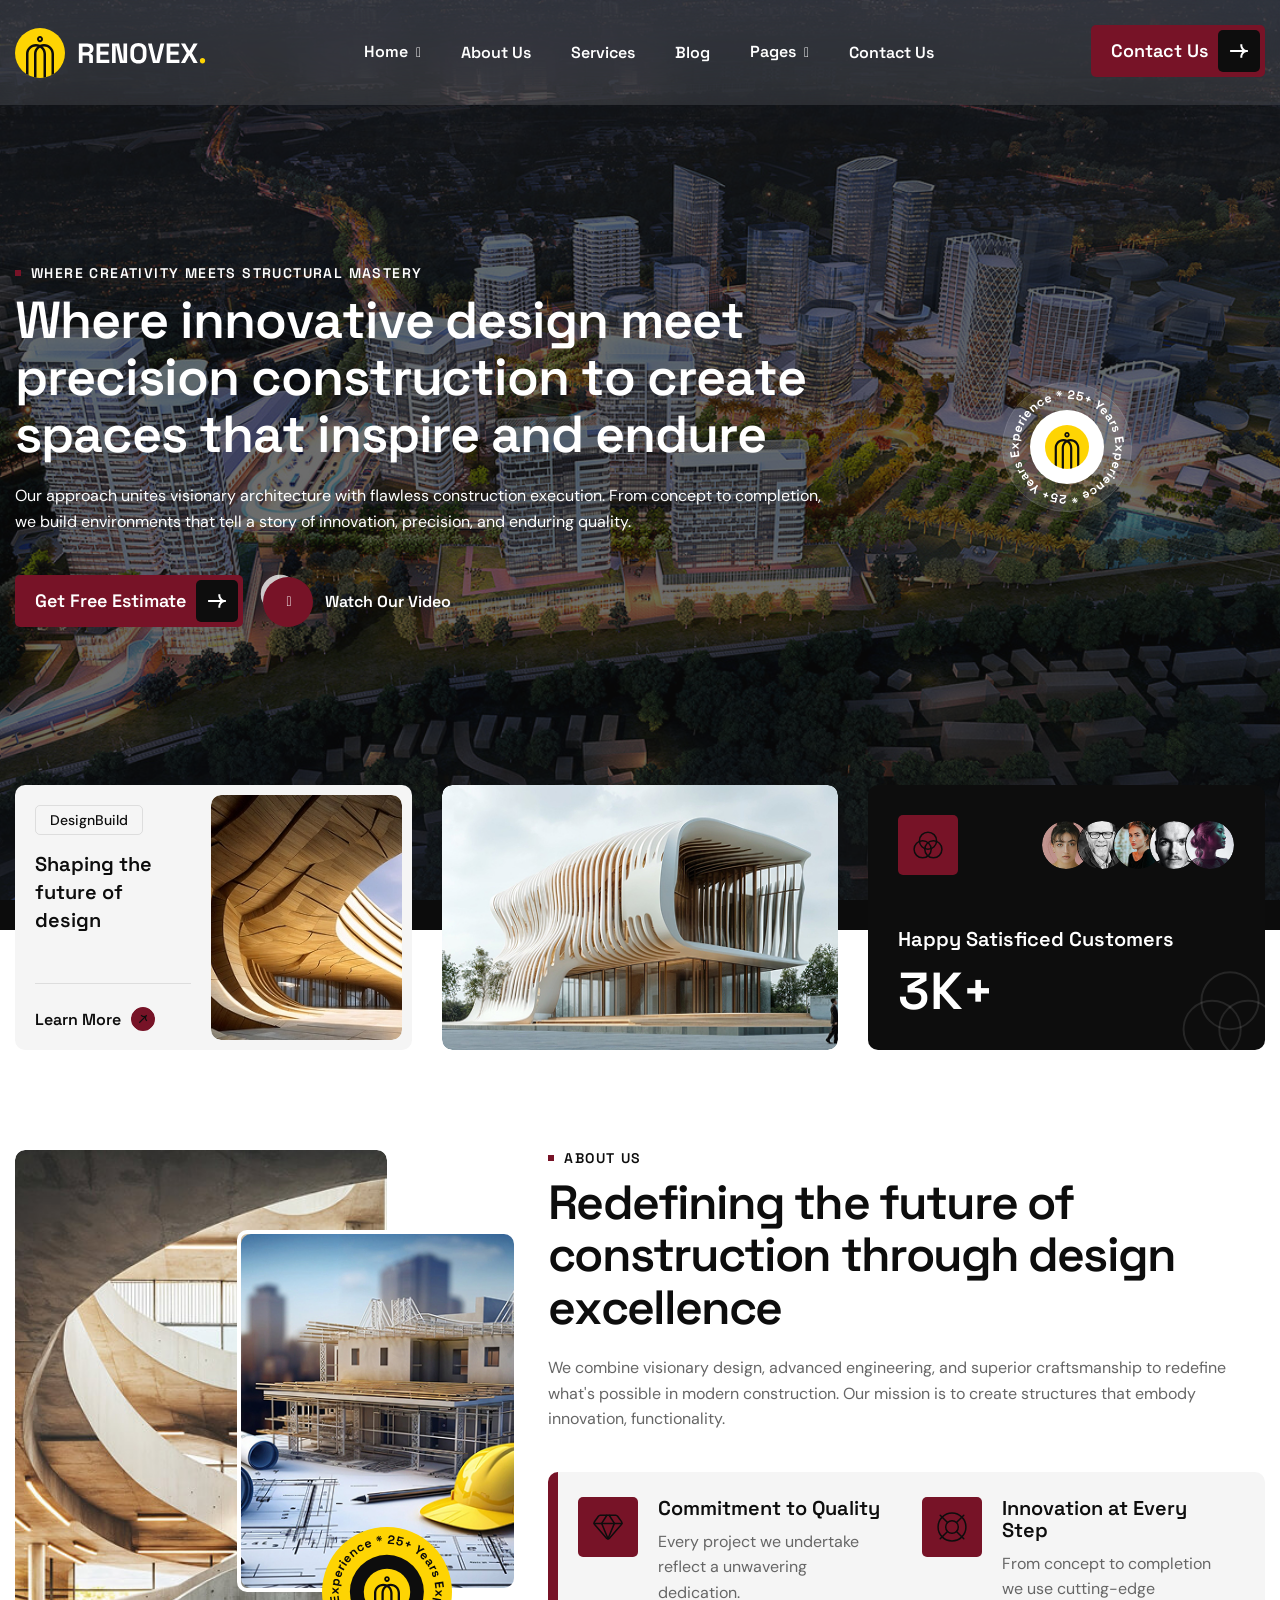
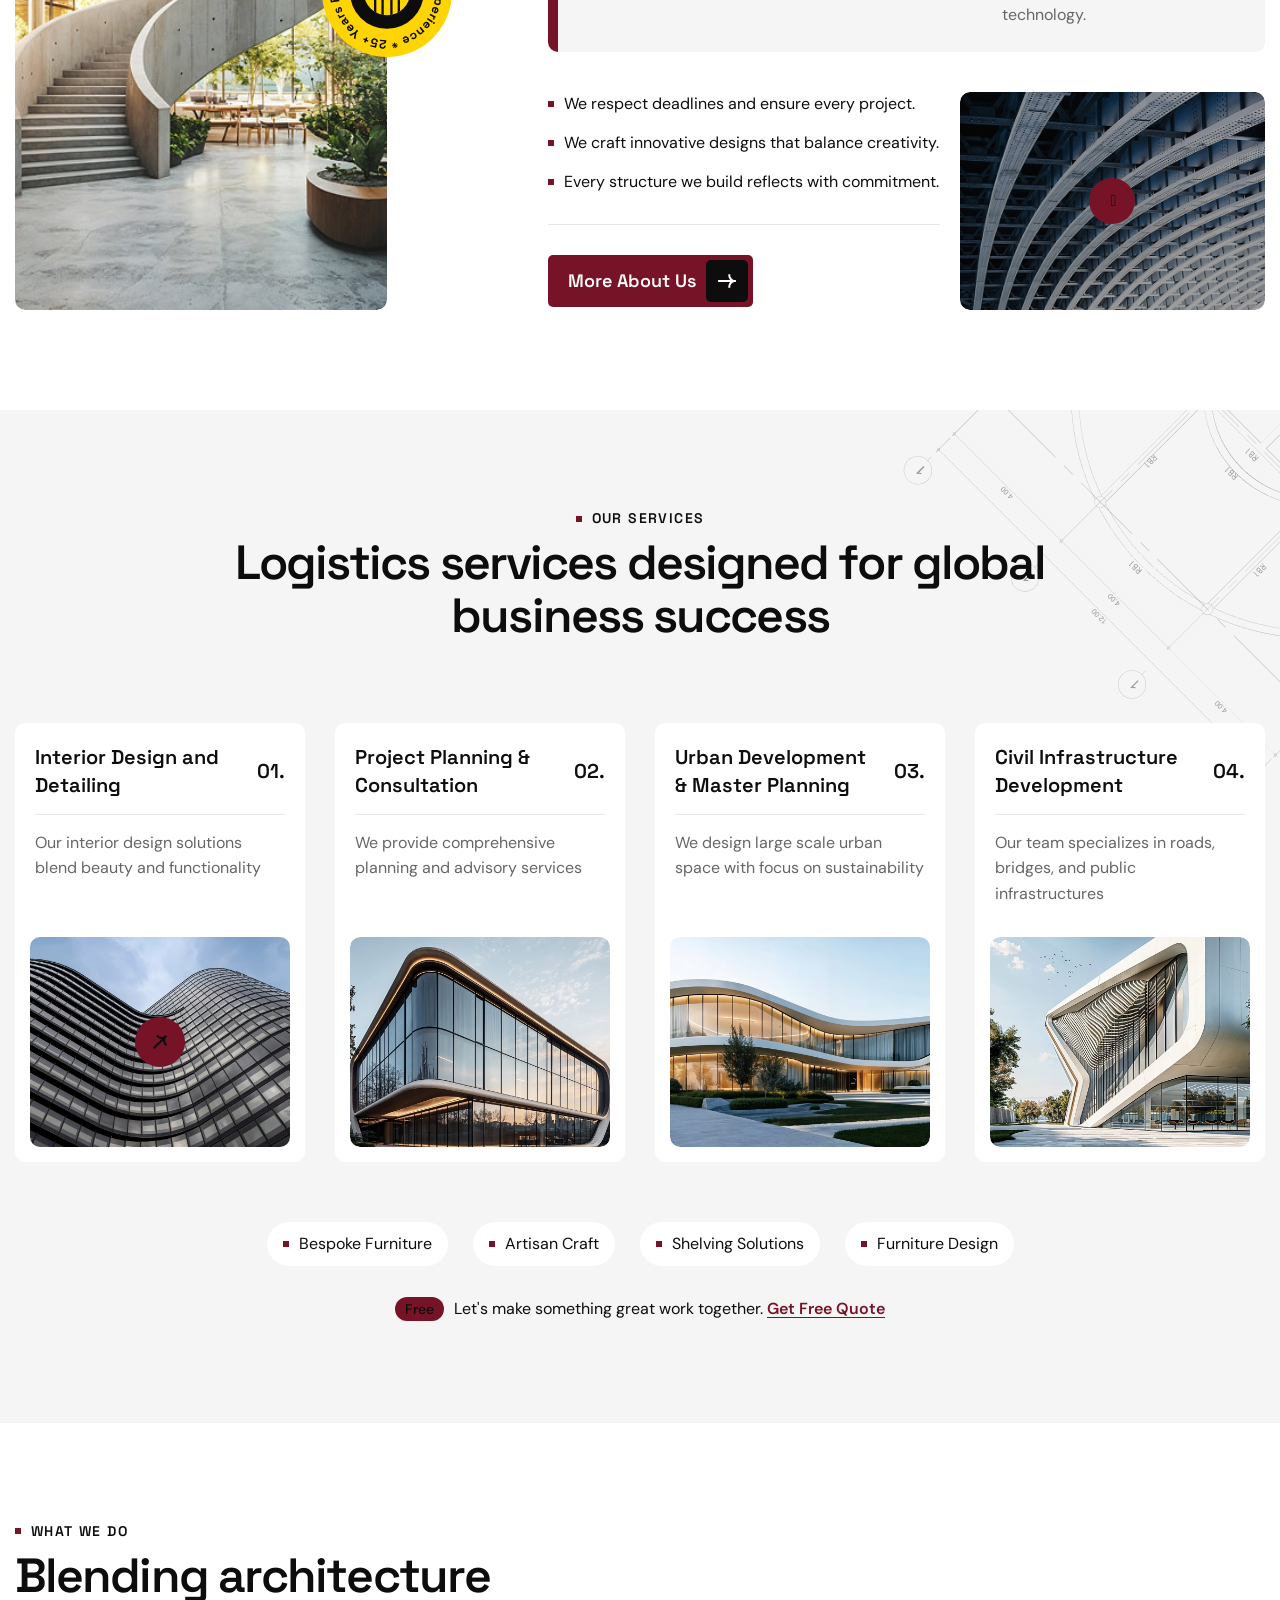
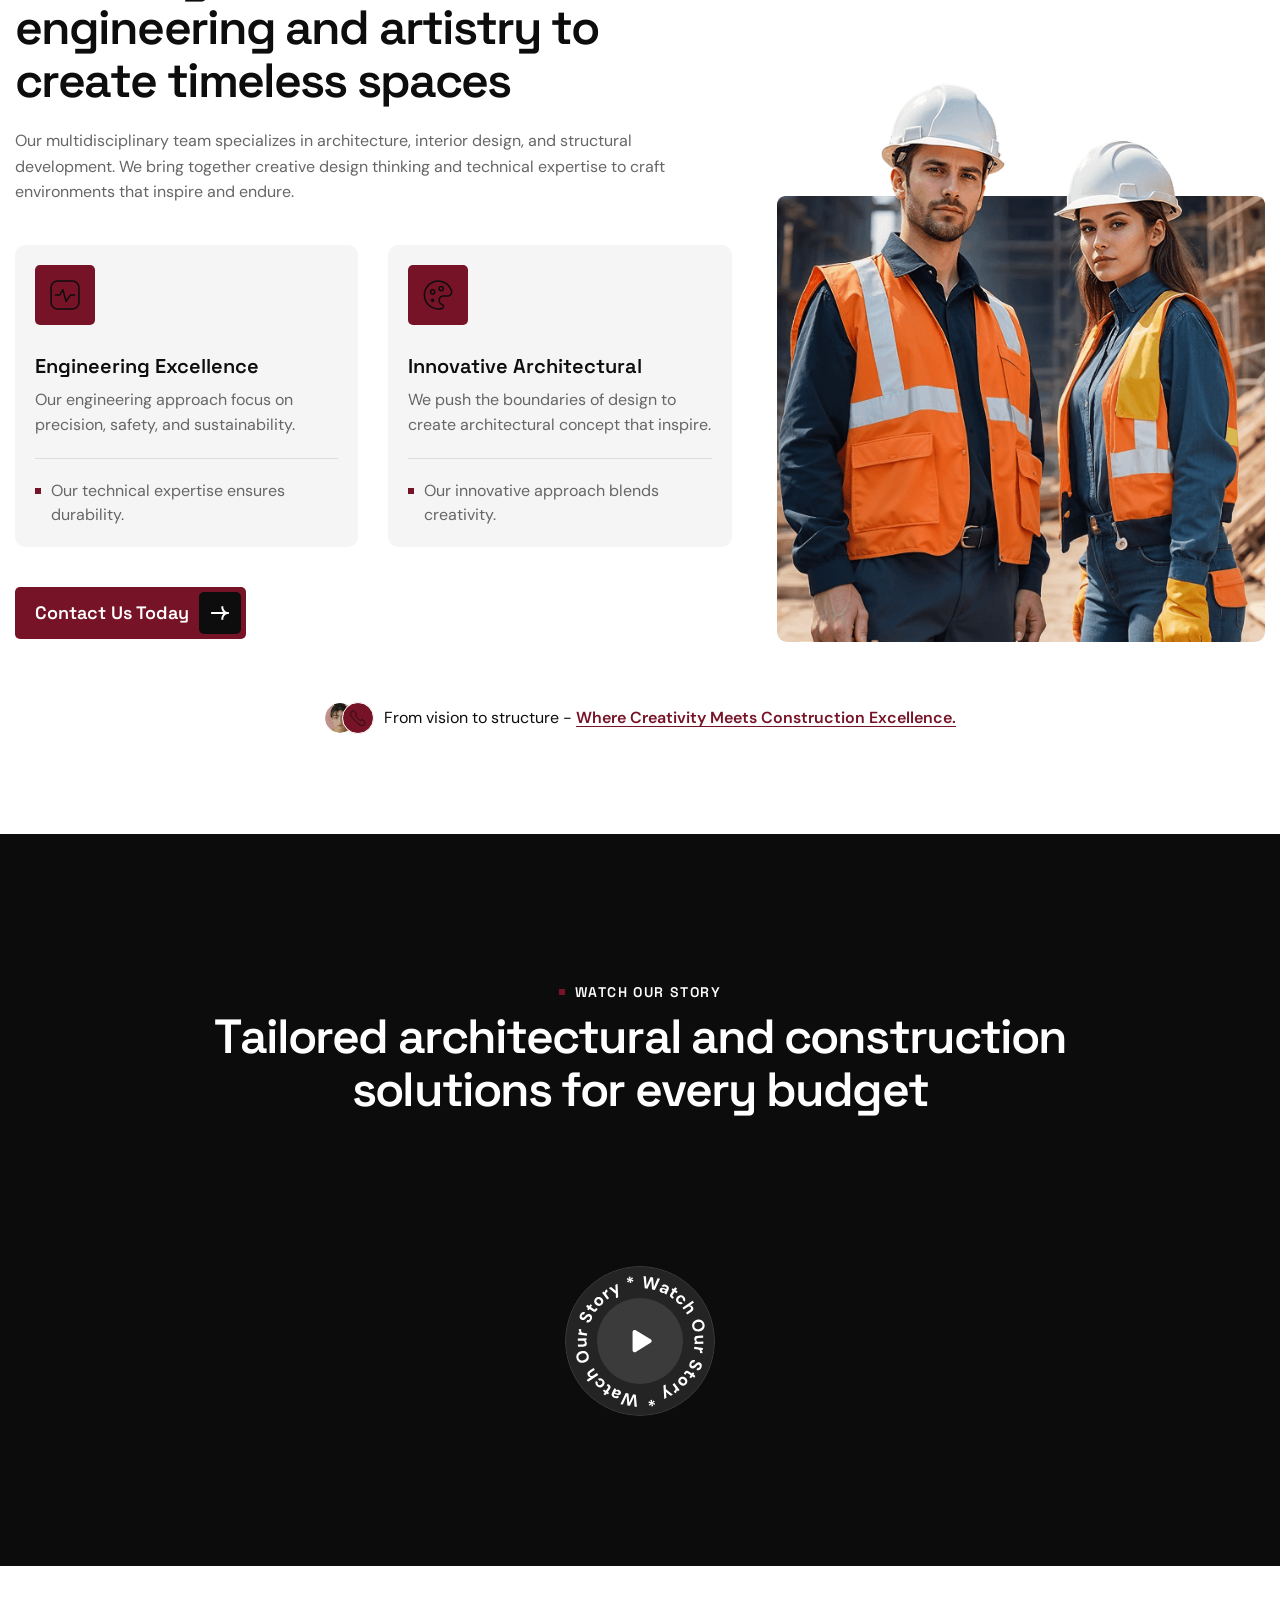
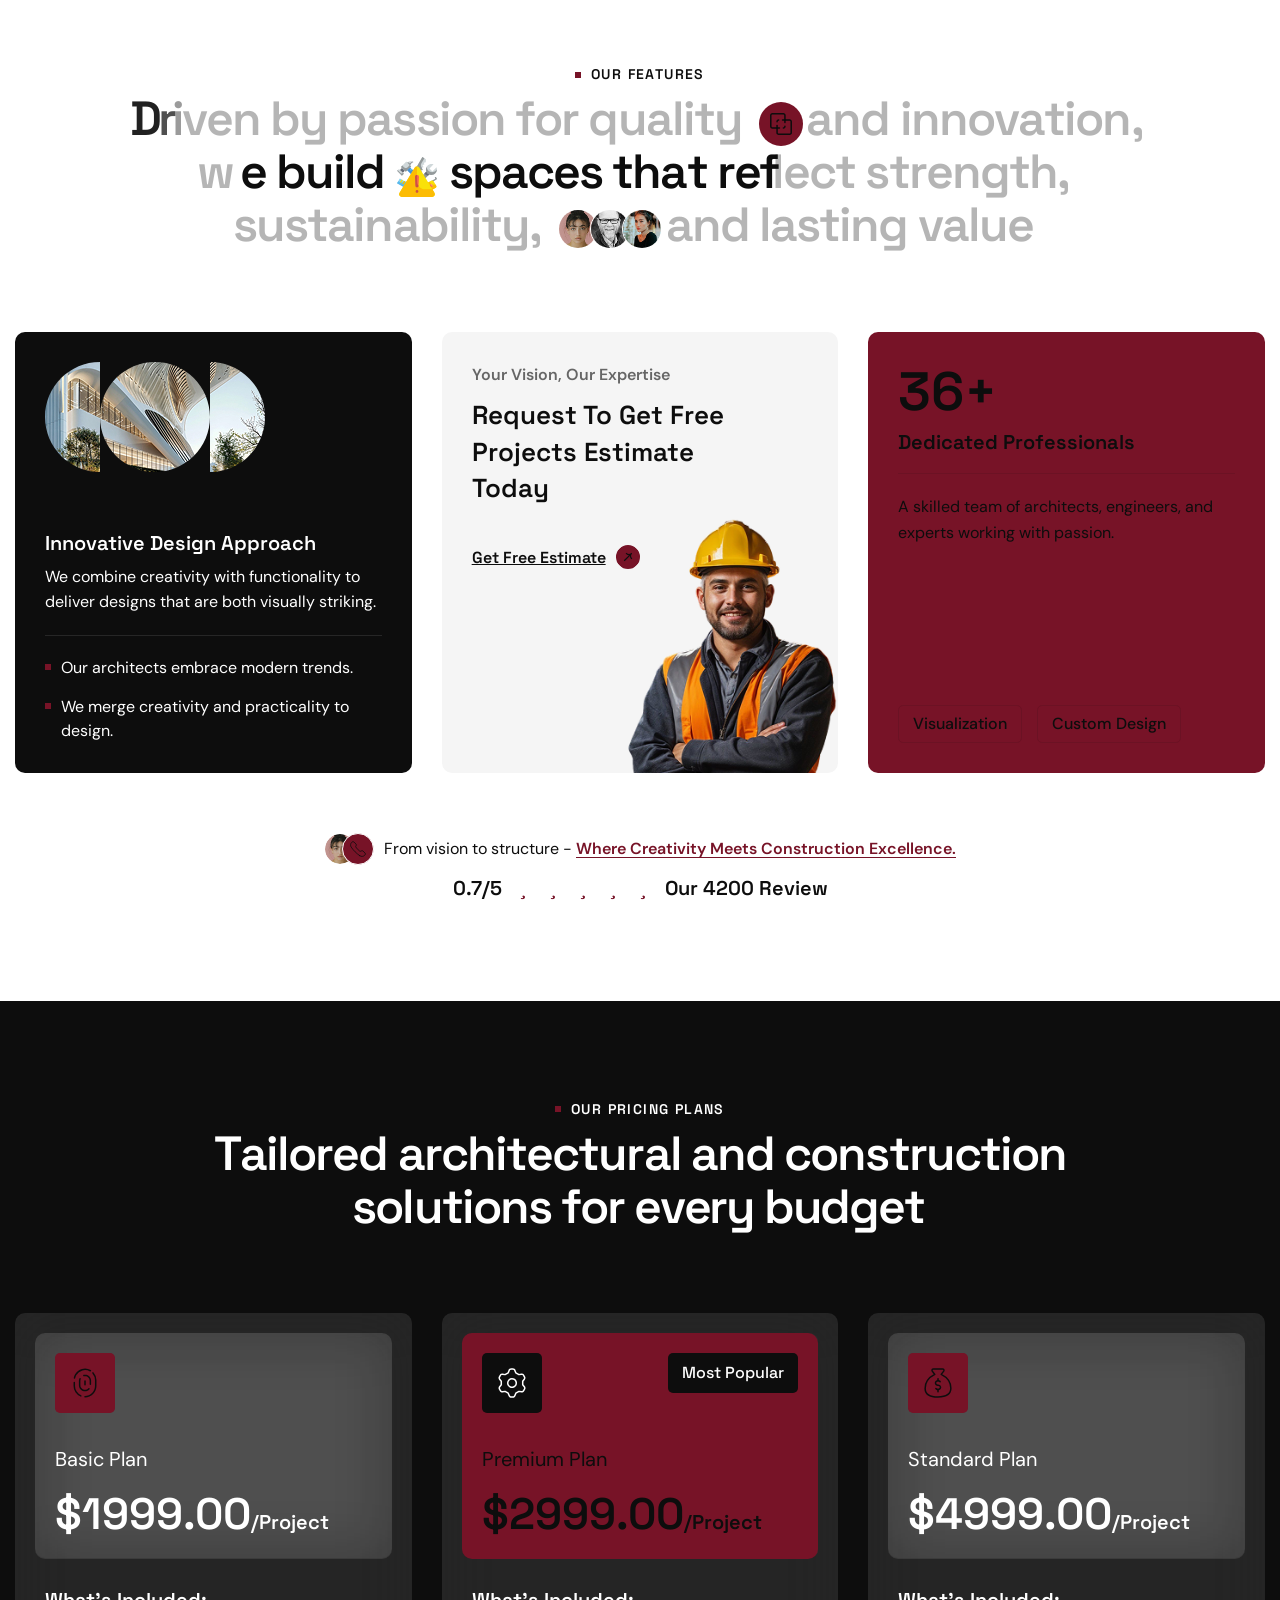
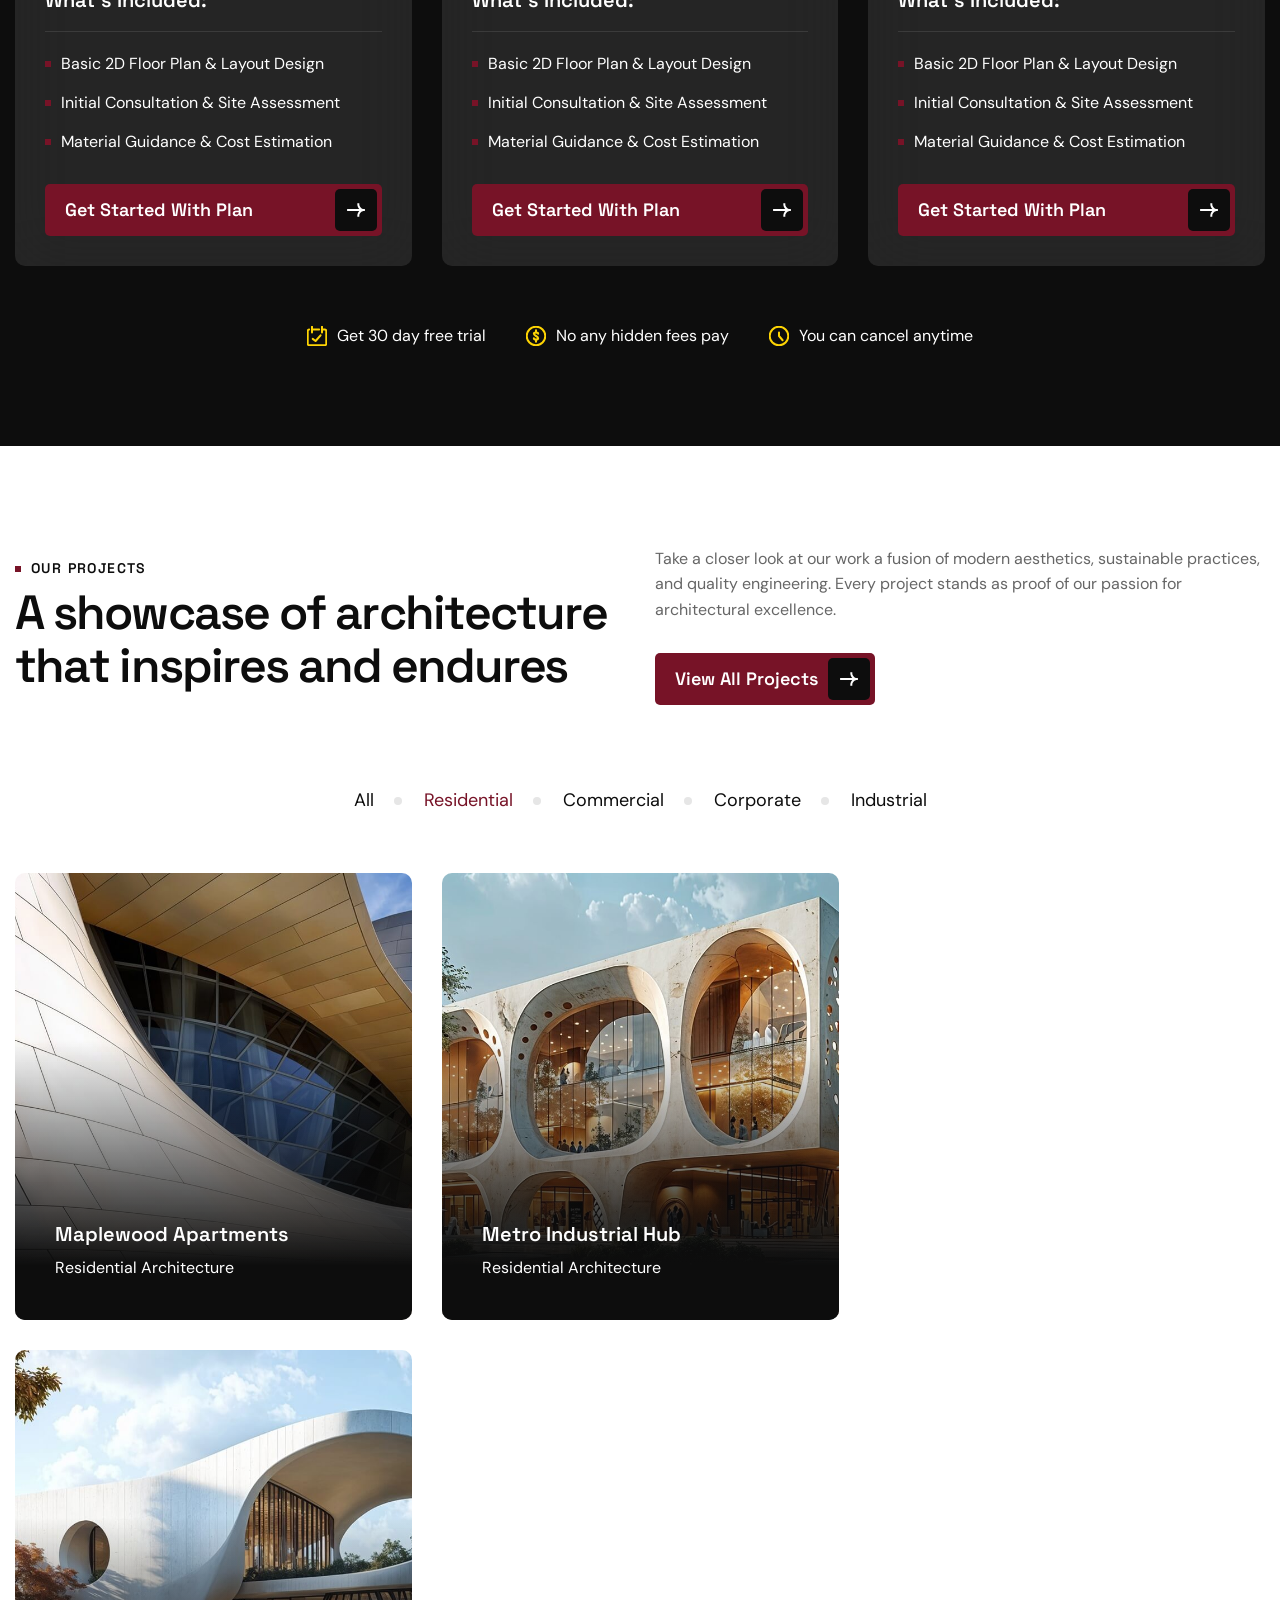
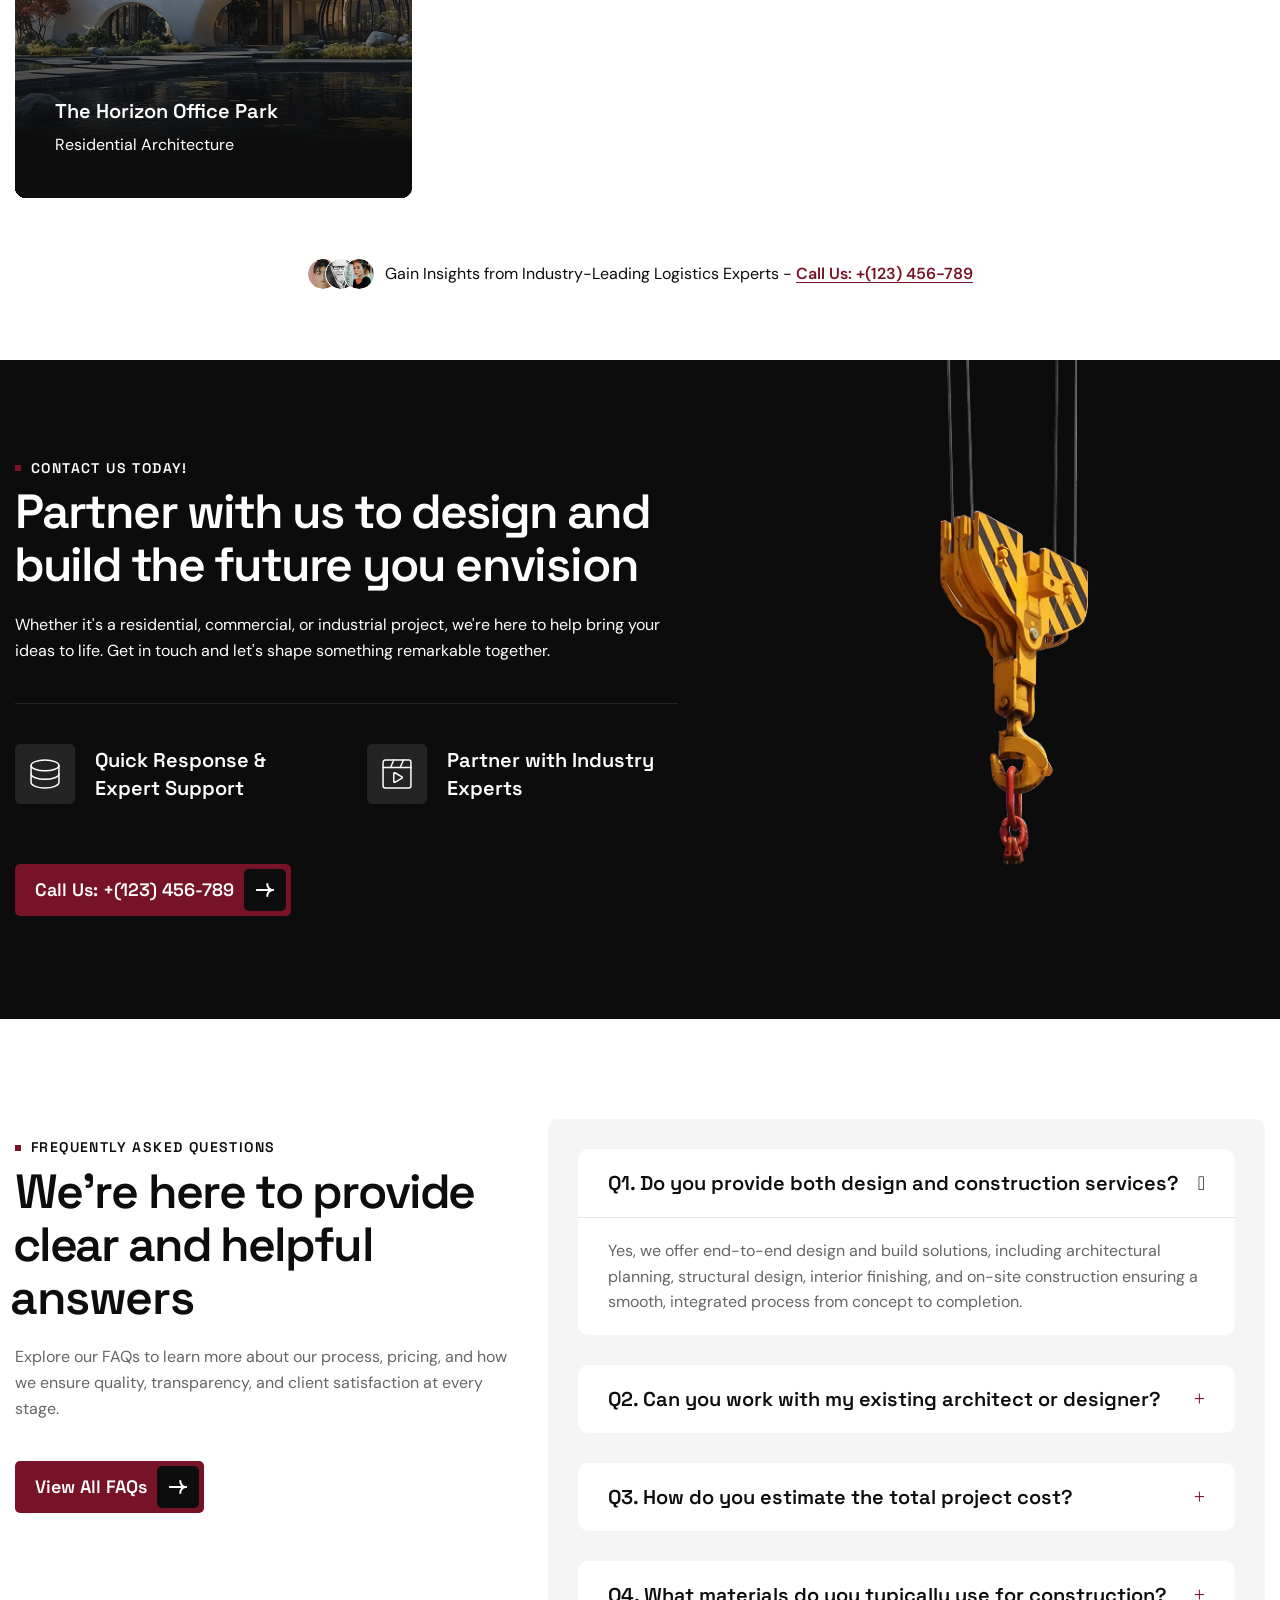
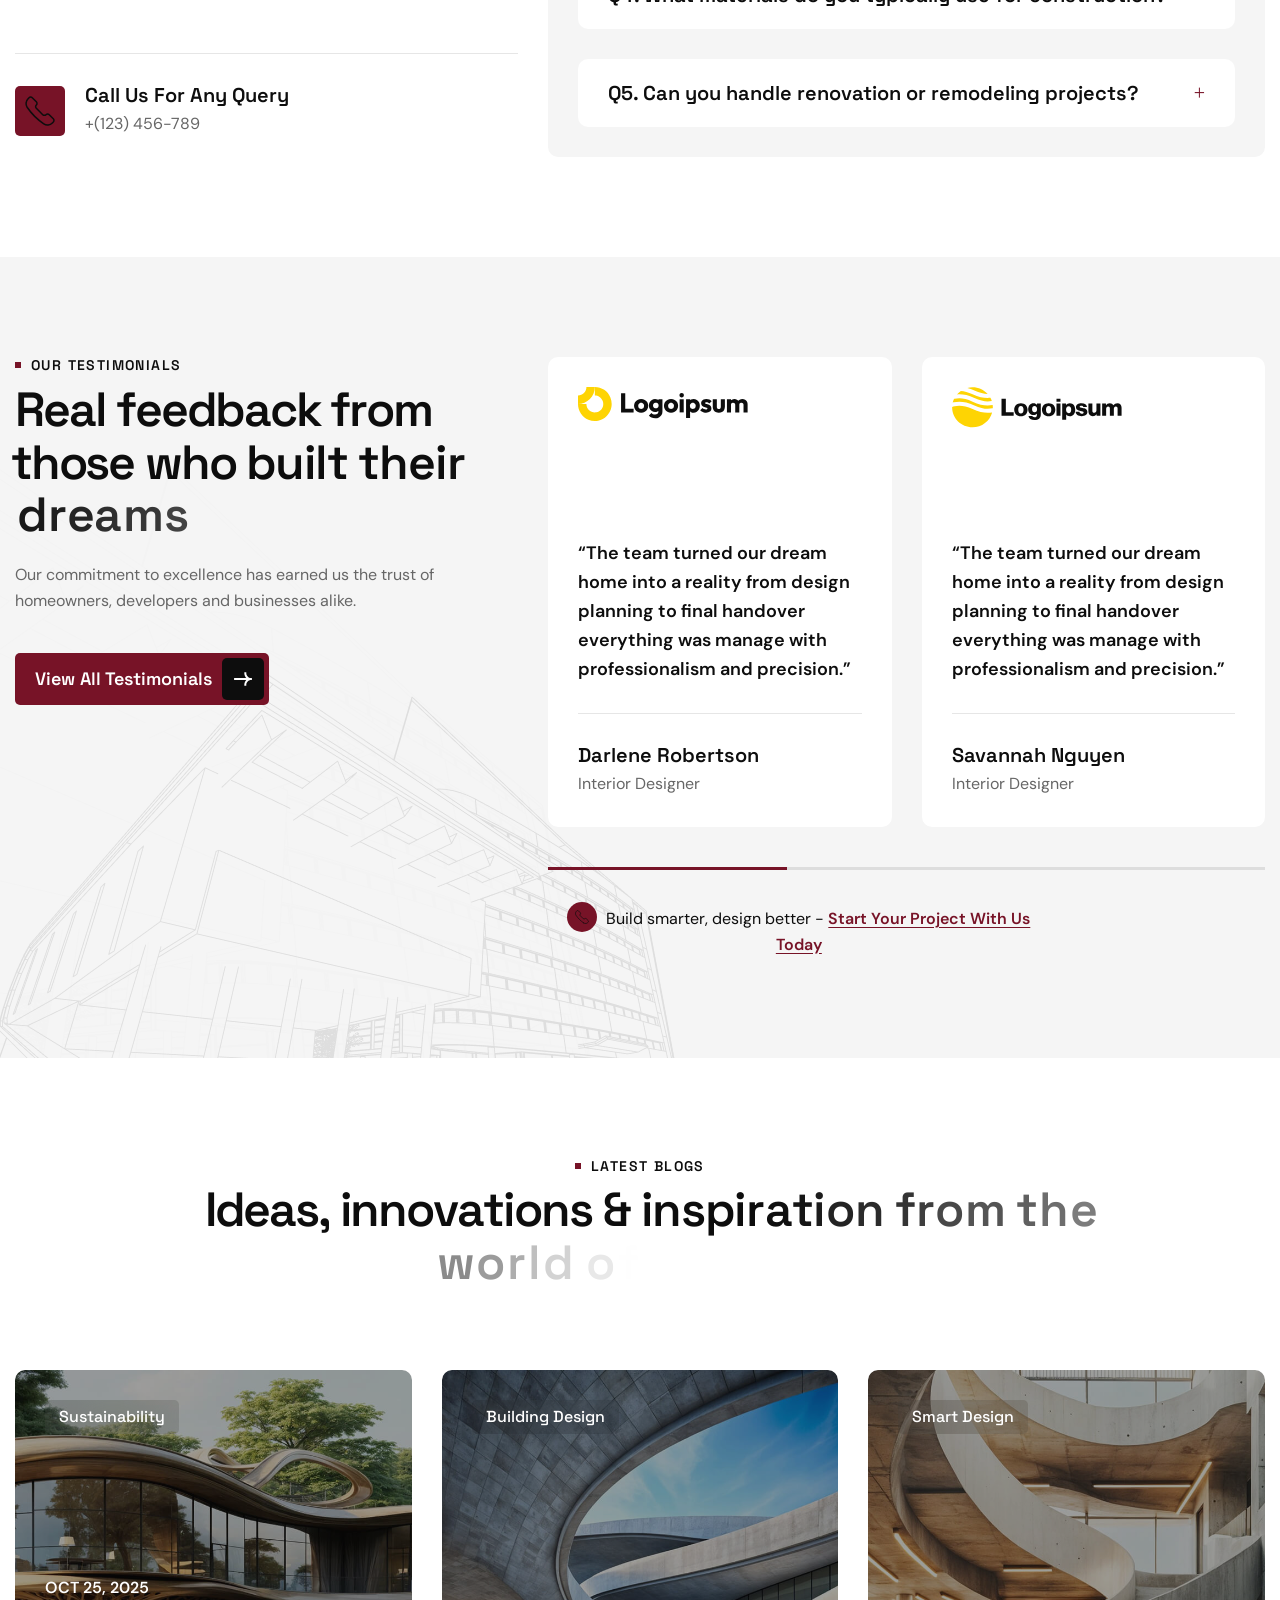
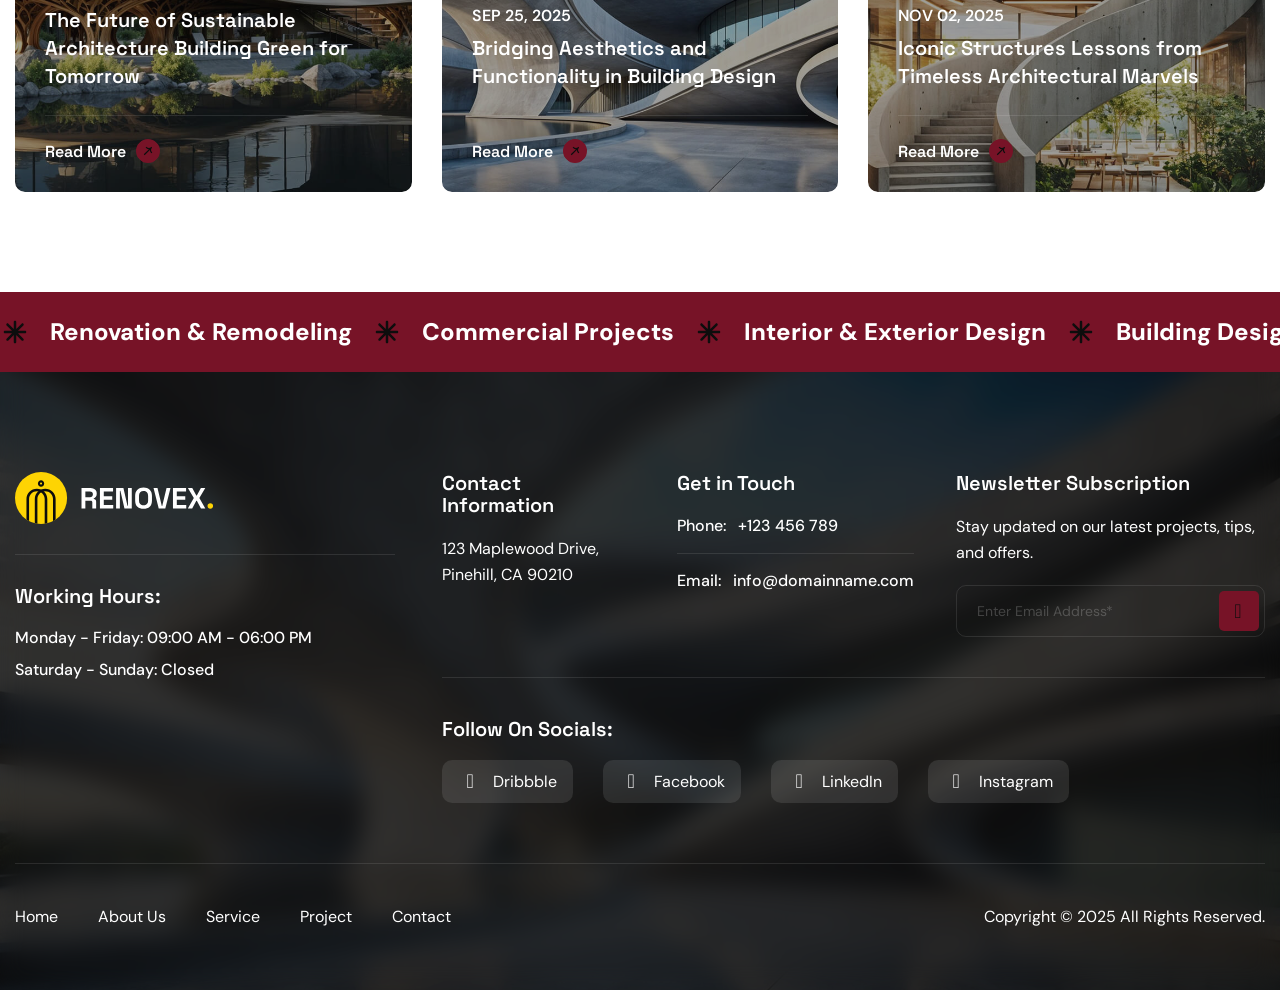
==== index.html @ 3284e230 "first commit" ====
<!DOCTYPE html>
<html lang="zxx">

<!-- Mirrored from html.awaikenthemes.com/renovex/index.html by HTTrack Website Copier/3.x [XR&CO'2014], Wed, 10 Jun 2026 05:34:36 GMT -->
<head>
	<!-- Meta -->
	<meta charset="utf-8">
	<meta http-equiv="X-UA-Compatible" content="IE=edge">
	<meta name="viewport" content="width=device-width, initial-scale=1.0, maximum-scale=1">
	<meta name="description" content="">
	<meta name="keywords" content="">
	<meta name="author" content="Awaiken">
	<!-- Page Title -->
    <title>Renovex - Construction HTML Template</title>
	<!-- Favicon Icon -->
	<link rel="shortcut icon" type="image/x-icon" href="images/favicon.png">
	<!-- Google Fonts Css-->
	<link rel="preconnect" href="https://fonts.googleapis.com/">
    <link rel="preconnect" href="https://fonts.gstatic.com/" crossorigin>
    <link href="https://fonts.googleapis.com/css2?family=DM+Sans:ital,opsz,wght@0,9..40,100..1000;1,9..40,100..1000&amp;family=Space+Grotesk:wght@300..700&amp;display=swap" rel="stylesheet">
	<!-- Bootstrap Css -->
	<link href="css/bootstrap.min.css" rel="stylesheet" media="screen">
	<!-- SlickNav Css -->
	<link href="css/slicknav.min.css" rel="stylesheet">
	<!-- Swiper Css -->
	<link rel="stylesheet" href="css/swiper-bundle.min.css">
	<!-- Font Awesome Icon Css-->
	<link href="css/all.min.css" rel="stylesheet" media="screen">
	<!-- Animated Css -->
	<link href="css/animate.css" rel="stylesheet">
    <!-- Magnific Popup Core Css File -->
	<link rel="stylesheet" href="css/magnific-popup.css">
	<!-- Mouse Cursor Css File -->
	<link rel="stylesheet" href="css/mousecursor.css">
	<!-- Main Custom Css -->
	<link href="css/custom.css" rel="stylesheet" media="screen">
</head>
<body>

    <!-- Preloader Start -->
	<div class="preloader">
		<div class="loading-container">
			<div class="loading"></div>
			<div id="loading-icon"><img src="images/loader.svg" alt=""></div>
		</div>
	</div>
	<!-- Preloader End -->

    <!-- Header Start -->
	<header class="main-header">
		<div class="header-sticky">
			<nav class="navbar navbar-expand-lg">
				<div class="container">
					<!-- Logo Start -->
					<a class="navbar-brand" href="index-2.html">
						<img src="images/logo.svg" alt="Logo">
					</a>
					<!-- Logo End -->

                    <!-- Main Menu Start -->
                    <div class="collapse navbar-collapse main-menu">
                        <div class="nav-menu-wrapper">
                            <ul class="navbar-nav mr-auto" id="menu">
                                <li class="nav-item submenu"><a class="nav-link" href="index-2.html">Home</a>
                                    <ul>
                                        <li class="nav-item"><a class="nav-link" href="index.html">Home - Version 1</a></li>
                                        <li class="nav-item"><a class="nav-link" href="index-3.html">Home - Version 2</a></li>
                                        <li class="nav-item"><a class="nav-link" href="index-4.html">Home - Version 3</a></li>
                                    </ul>
                                </li>                                
                                <li class="nav-item"><a class="nav-link" href="about.html">About Us</a>
                                <li class="nav-item"><a class="nav-link" href="services.html">Services</a></li>
                                <li class="nav-item"><a class="nav-link" href="blog.html">Blog</a></li>
                                <li class="nav-item submenu"><a class="nav-link" href="#">Pages</a>
                                    <ul>                                        
                                        <li class="nav-item"><a class="nav-link" href="service-single.html">Service Details</a></li>
                                        <li class="nav-item"><a class="nav-link" href="blog-single.html">Blog Details</a></li>
                                        <li class="nav-item"><a class="nav-link" href="projects.html">Projects</a></li>
                                        <li class="nav-item"><a class="nav-link" href="project-single.html">Project Details</a></li>
                                        <li class="nav-item"><a class="nav-link" href="team.html">Our Team</a></li>
                                        <li class="nav-item"><a class="nav-link" href="team-single.html">Team Details</a></li>
                                        <li class="nav-item"><a class="nav-link" href="pricing.html">Pricing Plan</a></li>
                                        <li class="nav-item"><a class="nav-link" href="testimonials.html">Testimonials</a></li>
                                        <li class="nav-item"><a class="nav-link" href="image-gallery.html">Image Gallery</a></li>
                                        <li class="nav-item"><a class="nav-link" href="video-gallery.html">Video Gallery</a></li>
                                        <li class="nav-item"><a class="nav-link" href="faqs.html">FAQs</a></li>
                                        <li class="nav-item"><a class="nav-link" href="404.html">404</a></li>
                                    </ul>
                                </li>
                                <li class="nav-item"><a class="nav-link" href="contact.html">Contact Us</a></li>
                            </ul>
                        </div>
                        
                        <!-- Header Btn Start -->
                        <div class="header-btn">
                            <a href="contact.html" class="btn-default btn-highlighted">Contact Us</a>
                        </div>
                        <!-- Header Btn End -->
                    </div>
					<!-- Main Menu End -->
					<div class="navbar-toggle"></div>
				</div>
			</nav>
			<div class="responsive-menu"></div>
		</div>
	</header>
	<!-- Header End -->

    <!-- Hero Section Start -->
    <div class="hero dark-section parallaxie">
        <div class="container">
            <div class="row align-items-center">
                <div class="col-xl-8 col-md-10">
                    <!-- Hero Content Start -->
                    <div class="hero-content">
                        <!-- Section Title Start -->
                        <div class="section-title">
                            <h3 class="wow fadeInUp">Where Creativity Meets Structural Mastery</h3>
                            <h1 class="text-anime-style-3" data-cursor="-opaque">Where innovative design meet precision construction to create spaces that inspire and endure</h1>
                            <p class="wow fadeInUp" data-wow-delay="0.2s">Our approach unites visionary architecture with flawless construction execution. From concept to completion, we build environments that tell a story of innovation, precision, and enduring quality.</p>
                        </div>
                        <!-- Section Title End -->

                        <!-- Hero Content Body Start -->
                        <div class="hero-content-body wow fadeInUp" data-wow-delay="0.4s">
                            <!-- Hero Button Start -->
                            <div class="hero-btn">
                                <a href="contact.html" class="btn-default btn-highlighted">Get Free Estimate</a>
                            </div>
                            <!-- Hero Button End -->

                            <!-- Video Play Button Start -->
                            <div class="video-play-button">
                                <a href="https://www.youtube.com/watch?v=Y-x0efG1seA" class="popup-video" data-cursor-text="Play">
                                    <i class="fa-solid fa-play"></i>
                                </a>
                                <h3>Watch Our Video</h3>
                            </div>
                            <!-- Video Play Button End -->
                        </div>   
                        <!-- Hero Content Body End -->
                    </div>
                    <!-- Hero Content End -->
                </div>

                <div class="col-xl-4 col-md-2">
                    <!-- Year Experience Circle Start -->
                    <div class="year-experience-circle">
                        <img src="images/year-experience-circle-transperant.svg" alt="">
                    </div>
                    <!-- Year Experience Circle End -->
                </div>
            </div>
        </div>
    </div>
    <!-- Hero Section End -->

    <!-- Hero Info Box Start -->
    <div class="hero-info-box">
        <div class="container">
            <div class="row">
                <div class="col-lg-12">
                    <!-- Hero Info List Start -->
                    <div class="hero-info-list">
                        <!-- Hero Info Item Start -->
                        <div class="hero-info-item box-1">
                            <!-- Hero Info Content Box Start -->
                            <div class="hero-info-content-box">
                                <div class="hero-info-item-content">
                                    <ul>
                                        <li>DesignBuild</li>
                                    </ul>
                                    <h3>Shaping the future of design</h3>
                                </div>
                                <div class="hero-info-btn">
                                    <a href="contact.html" class="readmore-btn">Learn More</a>
                                </div>
                            </div>
                            <!-- Hero Info Content Box End -->
                            
                            <!-- Hero Info Image Start -->
                            <div class="hero-info-image">
                                <figure class="image-anime reveal">
                                    <img src="images/hero-info-image-1.jpg" alt="">
                                </figure>
                            </div>
                            <!-- Hero Info Image End -->
                        </div>
                        <!-- Hero Info Item End -->
        
                        <!-- Hero Info Item Start -->
                        <div class="hero-info-item box-2">
                            <figure class="image-anime reveal">
                                <img src="images/hero-info-image-2.jpg" alt="">
                            </figure>
                        </div>
                        <!-- Hero Info Item End -->
        
                        <!-- Hero Info Item Start -->
                        <div class="hero-info-item box-3">
                            <!-- Hero Info Header Start -->
                            <div class="hero-info-header">
                                <div class="icon-box">
                                    <img src="images/icon-hero-info-1.svg" alt="">
                                </div>
        
                                <!-- Satisfy Client Images Start -->
                                <div class="satisfy-client-images">
                                    <div class="satisfy-client-image">
                                        <figure class="image-anime">
                                            <img src="images/author-1.jpg" alt="">
                                        </figure>
                                    </div>
                                    <div class="satisfy-client-image">
                                        <figure class="image-anime">
                                            <img src="images/author-2.jpg" alt="">
                                        </figure>
                                    </div>
                                    <div class="satisfy-client-image">
                                        <figure class="image-anime">
                                            <img src="images/author-3.jpg" alt="">
                                        </figure>
                                    </div>
                                    <div class="satisfy-client-image">
                                        <figure class="image-anime">
                                            <img src="images/author-4.jpg" alt="">
                                        </figure>
                                    </div>
                                    <div class="satisfy-client-image">
                                        <figure class="image-anime">
                                            <img src="images/author-5.jpg" alt="">
                                        </figure>
                                    </div>
                                </div>
                                <!-- Satisfy Client Images End -->
                            </div>
                            <!-- Hero Info Header End -->
        
                            <!-- Hero Info Counter Box Start -->
                            <div class="hero-info-counter-box">
                                <h3>Happy Satisficed Customers</h3>
                                <h2><span class="counter">15</span>K+</h2>
                            </div>
                            <!-- Hero Info Counter Box End -->
                            
                            <!-- Hero Info BG Icon Start -->
                            <div class="hero-info-bg-icon">
                                <img src="images/icon-hero-info-bg-1.svg" alt="">
                            </div>
                            <!-- Hero Info BG Icon End -->
                        </div>
                        <!-- Hero Info Item End -->
                    </div>
                    <!-- Hero Info List End -->
                </div>
            </div>
        </div>
    </div>
    <!-- Hero Info Box End -->

    <!-- About Us Section Start -->
    <div class="about-us">
        <div class="container">
            <div class="row">
                <div class="col-xl-5">
                    <!-- About Us Image Box Start -->
                    <div class="about-us-image-box wow fadeInUp">
                        <!-- About Us Image Box 1 Start -->
                        <div class="about-us-image-box-1">
                            <!-- About Us Image 1 Start -->
                            <div class="about-us-image">
                                <figure class="image-anime">
                                    <img src="images/about-us-image-1.jpg" alt="">
                                </figure>
                            </div>
                            <!-- About Us Image 1 End --> 
                        </div>
                        <!-- About Us Image Box 1 End -->
                        
                        <!-- About Us Image Box 2 Start -->
                         <div class="about-us-image-box-2">
                            <!-- About Us Image 2 Start -->
                            <div class="about-us-image">
                                <figure class="image-anime">
                                    <img src="images/about-us-image-2.jpg" alt="">
                                </figure>
                            </div>
                            <!-- About Us Image 2 End -->
                        
                            <!-- Year Experience Circle Start -->
                            <div class="year-experience-circle">
                                <img src="images/year-experience-circle-accent.svg" alt="">
                            </div>
                            <!-- Year Experience Circle End -->
                        </div>
                        <!-- About Us Image Box 2 End -->
                    </div>
                    <!-- About Us Image Box End -->
                </div>
                
                <div class="col-xl-7">
                    <!-- About Us Content Start -->
                    <div class="about-us-content">
                        <!-- Section Title Start -->
                        <div class="section-title">
                            <h3 class="wow fadeInUp">About Us</h3>
                            <h2 class="text-anime-style-3" data-cursor="-opaque">Redefining the future of construction through design excellence</h2>
                            <p class="wow fadeInUp" data-wow-delay="0.2s">We combine visionary design, advanced engineering, and superior craftsmanship to redefine what's possible in modern construction. Our mission is to create structures that embody innovation, functionality.</p>
                        </div>
                        <!-- Section Title End -->

                        <!-- About Us Body Start -->
                        <div class="about-us-body wow fadeInUp" data-wow-delay="0.4s">
                            <!-- About Body Item Start -->
                            <div class="about-body-item">
                                <div class="icon-box">
                                    <img src="images/icon-about-item-1.svg" alt="">
                                </div>
                                <div class="about-body-item-content">
                                    <h3>Commitment to Quality</h3>
                                    <p>Every project we undertake reflect a unwavering dedication.</p>
                                </div>
                            </div>
                            <!-- About Body Item End -->

                            <!-- About Body Item Start -->
                            <div class="about-body-item">
                                <div class="icon-box">
                                    <img src="images/icon-about-item-2.svg" alt="">
                                </div>
                                <div class="about-body-item-content">
                                    <h3>Innovation at Every Step</h3>
                                    <p>From concept to completion we use cutting-edge technology.</p>
                                </div>
                            </div>
                            <!-- About Body Item End -->
                        </div>
                        <!-- About Us Body End -->

                        <!-- About Us Footer Start -->
                        <div class="about-us-footer wow fadeInUp" data-wow-delay="0.6s">
                            <!-- About Us Footer Content Start -->
                            <div class="about-us-footer-content">
                                <!-- About Footer Content List Start -->
                                <div class="about-footer-content-list">
                                    <ul>
                                        <li>We respect deadlines and ensure every project.</li>
                                        <li>We craft innovative designs that balance creativity.</li>
                                        <li>Every structure we build reflects with commitment.</li>
                                    </ul>
                                </div>
                                <!-- About Footer Content List End -->
                                
                                <!-- About Us Button Start -->
                                <div class="about-us-btn">
                                    <a href="about.html" class="btn-default">More About Us</a>
                                </div>
                                <!-- About Us Button End -->
                            </div>
                            <!-- About Us Footer Content End -->

                            <!-- About Us Video Box Start -->
                            <div class="about-us-video-box">
                                <!-- Intro Video Image Start -->
                                <div class="about-video-image">
                                    <figure class="image-anime">
                                        <img src="images/about-intro-video-image.jpg" alt="">
                                    </figure>
                                </div>
                                <!-- Intro Video Image End -->
                                
                                <!-- Video Play Button Start -->
                                <div class="video-play-button">
                                    <a href="https://www.youtube.com/watch?v=Y-x0efG1seA" class="popup-video" data-cursor-text="Play">
                                        <i class="fa-solid fa-play"></i>
                                    </a>
                                </div>
                                <!-- Video Play Button End -->
                            </div>
                            <!-- About Us Video Box End -->
                        </div>
                        <!-- About Us Footer End -->
                    </div>
                    <!-- About Us Content End -->
                </div>
            </div>
        </div>
    </div> 
    <!-- About Us Section End -->

    <!-- Our Services Section Start -->
    <div class="our-services">
        <div class="container">
            <div class="row section-row">
                <div class="col-lg-12">
                    <!-- Section Title Start -->
                    <div class="section-title section-title-center">
                        <h3 class="wow fadeInUp">Our Services</h3>
                        <h2 class="text-anime-style-3" data-cursor="-opaque">Logistics services designed for global business success</h2>
                    </div>
                    <!-- Section Title End -->
                </div>
            </div>
            
            <div class="row services-item-list">
                <div class="col-xl-3 col-md-6">
                    <!-- Services Item Start -->
                    <div class="service-item wow fadeInUp active">
                        <div class="service-item-header">
                            <div class="service-item-title">
                                <h2><a href="service-single.html">Interior Design and Detailing</a></h2>
                                <h3>01.</h3>
                            </div>
                            <div class="service-item-content">
                                <p>Our interior design solutions blend beauty and functionality</p>
                            </div>
                        </div>
                        <div class="service-image-box">
                            <div class="service-item-image">
                                <figure class="image-anime">
                                    <img src="images/service-image-1.jpg" alt="">
                                </figure>
                            </div>
                            <div class="service-item-btn">
                                <a href="service-single.html">
                                    <img src="images/arrow-primary.svg" alt="">
                                </a>
                            </div>
                        </div>
                    </div>
                    <!-- Services Item End -->
                </div>
                
                <div class="col-xl-3 col-md-6">
                    <!-- Services Item Start -->
                    <div class="service-item wow fadeInUp" data-wow-delay="0.2s">
                        <div class="service-item-header">
                            <div class="service-item-title">
                                <h2><a href="service-single.html">Project Planning & Consultation</a></h2>
                                <h3>02.</h3>
                            </div>
                            <div class="service-item-content">
                                <p>We provide comprehensive planning and advisory services</p>
                            </div>
                        </div>
                        <div class="service-image-box">
                            <div class="service-item-image">
                                <figure class="image-anime">
                                    <img src="images/service-image-2.jpg" alt="">
                                </figure>
                            </div>
                            <div class="service-item-btn">
                                <a href="service-single.html">
                                    <img src="images/arrow-primary.svg" alt="">
                                </a>
                            </div>
                        </div>
                    </div>
                    <!-- Services Item End -->
                </div>
                
                <div class="col-xl-3 col-md-6">
                    <!-- Services Item Start -->
                    <div class="service-item wow fadeInUp" data-wow-delay="0.4s">
                        <div class="service-item-header">
                            <div class="service-item-title">
                                <h2><a href="service-single.html">Urban Development & Master Planning</a></h2>
                                <h3>03.</h3>
                            </div>
                            <div class="service-item-content">
                                <p>We design large scale urban space with focus on sustainability</p>
                            </div>
                        </div>
                        <div class="service-image-box">
                            <div class="service-item-image">
                                <figure class="image-anime">
                                    <img src="images/service-image-3.jpg" alt="">
                                </figure>
                            </div>
                            <div class="service-item-btn">
                                <a href="service-single.html">
                                    <img src="images/arrow-primary.svg" alt="">
                                </a>
                            </div>
                        </div>
                    </div>
                    <!-- Services Item End -->
                </div>
                
                <div class="col-xl-3 col-md-6">
                    <!-- Services Item Start -->
                    <div class="service-item wow fadeInUp" data-wow-delay="0.6s">
                        <div class="service-item-header">
                            <div class="service-item-title">
                                <h2><a href="service-single.html">Civil Infrastructure Development</a></h2>
                                <h3>04.</h3>
                            </div>
                            <div class="service-item-content">
                                <p>Our team specializes in roads, bridges, and public infrastructures</p>
                            </div>
                        </div>
                        <div class="service-image-box">
                            <div class="service-item-image">
                                <figure class="image-anime">
                                    <img src="images/service-image-4.jpg" alt="">
                                </figure>
                            </div>
                            <div class="service-item-btn">
                                <a href="service-single.html">
                                    <img src="images/arrow-primary.svg" alt="">
                                </a>
                            </div>
                        </div>
                    </div>
                    <!-- Services Item End -->
                </div>

                <div class="col-lg-12">
                    <!-- Service Benefit Box Start -->
                    <div class="service-benefit-box wow fadeInUp" data-wow-delay="0.4s">
                        <!-- Service Benefit List Start -->
                        <div class="service-benefit-list">
                            <ul>
                                <li>Bespoke Furniture</li>
                                <li>Artisan Craft</li>
                                <li>Shelving Solutions</li>
                                <li>Furniture Design</li>
                            </ul>
                        </div>
                        <!-- Service Benefit List End -->

                        <!-- Section Footer Text Start -->
                        <div class="section-footer-text">
                            <p><span>Free</span>Let's make something great work together. <a href="contact.html">Get Free Quote</a></p>
                        </div>
                        <!-- Section Footer Text End -->
                    </div>
                    <!-- Service Benefit Box End -->
                </div>
            </div>
        </div>
    </div>
    <!-- Our Services Section End -->

    <!-- What We Do Setion Start -->
    <div class="what-we-do">
        <div class="container">
            <div class="row align-items-end">
                <div class="col-xl-7">
                    <!-- What We Do Content Start -->
                    <div class="what-we-do-content">
                        <!-- Section Title Start -->
                        <div class="section-title">
                            <h3 class="wow fadeInUp">what we do</h3>
                            <h2 class="text-anime-style-3" data-cursor="-opaque">Blending architecture engineering and artistry to create timeless spaces</h2>
                            <p class="wow fadeInUp" data-wow-delay="0.2s">Our multidisciplinary team specializes in architecture, interior design, and structural development. We bring together creative design thinking and technical expertise to craft environments that inspire and endure.</p>
                        </div>
                        <!-- Section Title End -->

                        <!-- What We Do Iteam List Start -->
                        <div class="what-we-do-item-list wow fadeInUp" data-wow-delay="0.4s">
                            <!-- What We Do Item Start -->
                            <div class="what-we-do-item">
                                <div class="icon-box">
                                    <img src="images/icon-what-we-do-item-1.svg" alt="">
                                </div>
                                <div class="what-we-do-item-body">
                                    <h3>Engineering Excellence</h3>
                                    <p>Our engineering approach focus on precision, safety, and sustainability.</p>
                                    <ul>
                                        <li>Our technical expertise ensures durability.</li>
                                    </ul>
                                </div>
                            </div>
                            <!-- What We Do Item End -->

                            <!-- What We Do Item Start -->
                            <div class="what-we-do-item">
                                <div class="icon-box">
                                    <img src="images/icon-what-we-do-item-2.svg" alt="">
                                </div>
                                <div class="what-we-do-item-body">
                                    <h3>Innovative Architectural</h3>
                                    <p>We push the boundaries of design to create architectural concept that inspire.</p>
                                    <ul>
                                        <li>Our innovative approach blends creativity.</li>
                                    </ul>
                                </div>
                            </div>
                            <!-- What We Do Item End -->
                        </div> 
                        <!-- What We Do Iteam List End -->

                        <!-- What We Do Button Start -->
                        <div class="what-we-do-btn wow fadeInUp" data-wow-delay="0.6s">
                            <a href="contact.html" class="btn-default">Contact Us Today</a>
                        </div>
                        <!-- What We Do Button End -->
                    </div>
                    <!-- What We Do Content End -->
                </div>

                <div class="col-xl-5">
                    <!-- What We Do Image Start -->
                    <div class="what-we-do-image wow fadeInUp" data-wow-delay="0.2s">
                        <figure>
                            <img src="images/what-we-do-image.png" alt="">
                        </figure>
                    </div>
                    <!-- What We Do Image End -->
                </div>
            </div>

            <div class="col-lg-12">
                <!-- Section Footer Text Start -->
                <div class="section-footer-text section-satisfy-img wow fadeInUp" data-wow-delay="0.4s">
                    <!-- Satisfy Client Images Start -->
                    <div class="satisfy-client-images">
                        <div class="satisfy-client-image">
                            <figure class="image-anime">
                                <img src="images/author-1.jpg" alt="">
                            </figure>
                        </div>
                        <div class="satisfy-client-image add-more">
                            <img src="images/icon-phone-primary.svg" alt="">
                        </div>
                    </div>
                    <!-- Satisfy Client Images End -->
                    <p>From vision to structure - <a href="contact.html">where creativity meets construction excellence.</a></p>
                </div>
                <!-- Section Footer Text End -->
            </div>
        </div>
    </div>
    <!-- What We Do Setion End -->

    <!-- Watch Our Story Section Start -->
    <div class="our-story dark-section parallaxie">
        <div class="container">
            <div class="row">
                <div class="col-lg-12">
                    <!-- Our Story Content Start -->
                    <div class="our-story-content">
                        <!-- Section Title Start -->
                        <div class="section-title">
                            <h3 class="wow fadeInUp">watch our story</h3>
                            <h2 class="text-anime-style-3" data-cursor="-opaque">Tailored architectural and construction solutions for every budget</h2>
                        </div>
                        <!-- Section Title End -->

                        <!-- Watch Video Circle Start -->
                        <div class="watch-video-circle">
                            <a href="https://www.youtube.com/watch?v=Y-x0efG1seA" class="popup-video" data-cursor-text="Play">
                                <img src="images/watch-video-circle.svg" alt="">
                            </a>
                        </div>
                        <!-- Watch Video Circle End -->
                    </div>
                    <!-- Our Story Content End -->
                </div>
            </div>
        </div>
    </div>
    <!-- Watch Our Story Section End -->

    <!-- Our Features Section Start -->
    <div class="our-features">
        <div class="container">
            <div class="row section-row">
                <div class="col-lg-12">
                    <!-- Section Title Start -->
                    <div class="section-title section-title-center">
                        <h3 class="wow fadeInUp">Our Features</h3>
                        <h2 class="text-effect" data-cursor="-opaque">Driven by passion for quality <span class="feature-title-img-1"><img src="images/icon-feature-title-1.svg" alt=""></span> and innovation, we build <span class="feature-title-img-2"><img src="images/icon-feature-title-2.svg" alt=""></span> spaces that reflect strength, sustainability, <span class="feature-title-img-3"><img src="images/author-1.jpg" alt=""><img src="images/author-2.jpg" alt=""><img src="images/author-3.jpg" alt=""></span> and lasting value</h2>
                    </div>
                    <!-- Section Title End -->
                </div>
            </div>

            <div class="row">
                <div class="col-xl-4 col-md-6 order-1">
                    <!-- Feature Item Start -->
                    <div class="feature-item box-1 wow fadeInUp">
                        <div class="feature-item-shape-image">
                            <figure>
                                <img src="images/feature-item-image-1.jpg" alt="">
                            </figure>
                        </div>
                        <div class="feature-item-content-box">
                            <div class="feature-item-content">
                                <h3>Innovative Design Approach</h3>
                                <p>We combine creativity with functionality to deliver designs that are both visually striking.</p>
                            </div>
                            <div class="feature-item-list">
                                <ul>
                                    <li>Our architects embrace modern trends.</li>
                                    <li>We merge creativity and practicality to design.</li>
                                </ul>
                            </div>
                        </div>
                    </div>
                    <!-- Feature Item End -->
                </div>

                <div class="col-xl-4 order-xl-2 order-md-3 order-2">
                    <!-- Feature Item Start -->
                    <div class="feature-item box-2 wow fadeInUp" data-wow-delay="0.2s">
                        <div class="feature-item-info">
                            <div class="feature-item-info-content">
                                <p>Your Vision, Our Expertise</p>
                                <h3>Request To Get Free Projects Estimate Today</h3>
                            </div>
                            <div class="feature-item-btn">
                                <a href="contact.html" class="readmore-btn">Get Free Estimate</a>
                            </div>
                        </div>
                        <div class="feature-item-image">
                            <figure>
                                <img src="images/feature-item-image-2.png" alt="">
                            </figure>
                        </div>
                    </div>
                    <!-- Feature Item End -->
                </div>

                <div class="col-xl-4 col-md-6 order-xl-3 order-md-2 order-3">
                    <!-- Feature Item Start -->
                    <div class="feature-item box-3 wow fadeInUp" data-wow-delay="0.4s">
                        <div class="feature-item-content-box">
                            <div class="feature-item-content">
                                <h2><span class="counter">250</span>+</h2>
                                <h3>Dedicated Professionals</h3>
                            </div>
                            <div class="feature-item-counter-info">
                                <p>A skilled team of architects, engineers, and experts working with passion.</p>
                            </div>
                        </div>
                        <div class="feature-item-tag-list">
                            <ul>
                                <li>Visualization</li>
                                <li>Custom Design</li>
                            </ul>
                        </div>
                    </div>
                    <!-- Feature Item End -->
                </div>

                <div class="col-lg-12 order-5">
                    <!-- Section Footer Text Start -->
                    <div class="section-footer-text section-satisfy-img wow fadeInUp" data-wow-delay="0.6s">
                        <!-- Satisfy Client Images Start -->
                        <div class="satisfy-client-images">
                            <div class="satisfy-client-image">
                                <figure class="image-anime">
                                    <img src="images/author-1.jpg" alt="">
                                </figure>
                            </div>
                            <div class="satisfy-client-image add-more">
                                <img src="images/icon-phone-primary.svg" alt="">
                            </div>
                        </div>
                        <!-- Satisfy Client Images End -->
                        <p>From vision to structure - <a href="contact.html">where creativity meets construction excellence.</a></p>
                        <ul>
                            <li><span class="counter">4.9</span>/5</li>
                            <li>
                                <i class="fa-solid fa-star"></i>
                                <i class="fa-solid fa-star"></i>
                                <i class="fa-solid fa-star"></i>
                                <i class="fa-solid fa-star"></i>
                                <i class="fa-solid fa-star"></i>
                            </li>
                            <li>Our 4200 Review</li>
                        </ul>
                    </div>
                    <!-- Section Footer Text End -->
                </div>
            </div>
        </div>
    </div>
    <!-- Our Features Section End -->

    <!-- Our Pricing Section Start -->
    <div class="our-pricing dark-section parallaxie">
        <div class="container">
            <div class="row section-row">
                <div class="col-lg-12">
                    <!-- Section Title Start -->
                    <div class="section-title section-title-center">
                        <h3 class="wow fadeInUp">Our Pricing Plans</h3>
                        <h2 class="text-anime-style-3" data-cursor="-opaque">Tailored architectural and construction solutions for every budget</h2>
                    </div>
                    <!-- Section Title End -->
                </div>
            </div>
            
            <div class="row">
                <div class="col-xl-4 col-md-6">
                    <!-- Pricing Item Start -->
                    <div class="pricing-item wow fadeInUp">
                        <div class="pricing-item-header">
                            <div class="icon-box">
                                <img src="images/icon-pricing-1.svg" alt="">
                            </div>
                            <div class="pricing-item-content">
                                <p>Basic Plan</p>
                                <h2>$1999.00<sub>/Project</sub></h2>
                            </div>
                        </div>
                        <div class="pricing-item-body">
                            <div class="pricing-item-list">
                                <h3>What's Included:</h3>
                                <ul>
                                    <li>Basic 2D Floor Plan & Layout Design</li>
                                    <li>Initial Consultation & Site Assessment</li>
                                    <li>Material Guidance & Cost Estimation</li>
                                </ul>
                            </div>
                            <div class="pricing-item-btn">
                                <a href="contact.html" class="btn-default btn-highlighted">Get Started With Plan</a>
                            </div>
                        </div>
                    </div>
                    <!-- Pricing Item End -->
                </div>

                <div class="col-xl-4 col-md-6">
                    <!-- Pricing Item Start -->
                    <div class="pricing-item highlighted-box wow fadeInUp" data-wow-delay="0.2s">
                        <div class="pricing-item-header">
                            <div class="icon-box">
                                <img src="images/icon-pricing-2.svg" alt="">
                            </div>
                            <div class="pricing-item-content">
                                <p>Premium Plan</p>
                                <h2>$2999.00<sub>/Project</sub></h2>
                            </div>
                        </div>
                        <div class="pricing-item-body">
                            <div class="pricing-item-list">
                                <h3>What's Included:</h3>
                                <ul>
                                    <li>Basic 2D Floor Plan & Layout Design</li>
                                    <li>Initial Consultation & Site Assessment</li>
                                    <li>Material Guidance & Cost Estimation</li>
                                </ul>
                            </div>
                            <div class="pricing-item-btn">
                                <a href="contact.html" class="btn-default btn-highlighted">Get Started With Plan</a>
                            </div>
                        </div>
                    </div>
                    <!-- Pricing Item End -->
                </div>

                <div class="col-xl-4 col-md-6">
                    <!-- Pricing Item Start -->
                    <div class="pricing-item wow fadeInUp" data-wow-delay="0.4s">
                        <div class="pricing-item-header">
                            <div class="icon-box">
                                <img src="images/icon-pricing-3.svg" alt="">
                            </div>
                            <div class="pricing-item-content">
                                <p>Standard Plan</p>
                                <h2>$4999.00<sub>/Project</sub></h2>
                            </div>
                        </div>
                        <div class="pricing-item-body">
                            <div class="pricing-item-list">
                                <h3>What's Included:</h3>
                                <ul>
                                    <li>Basic 2D Floor Plan & Layout Design</li>
                                    <li>Initial Consultation & Site Assessment</li>
                                    <li>Material Guidance & Cost Estimation</li>
                                </ul>
                            </div>
                            <div class="pricing-item-btn">
                                <a href="contact.html" class="btn-default btn-highlighted">Get Started With Plan</a>
                            </div>
                        </div>
                    </div>
                    <!-- Pricing Item End -->
                </div>

                <div class="col-lg-12">
                    <!-- Pricing Benefits List Start -->
                    <div class="pricing-benefit-list wow fadeInUp" data-wow-delay="0.4s">
                        <ul>
                            <li><img src="images/icon-pricing-benefit-1.svg" alt="">Get 30 day free trial</li>
                            <li><img src="images/icon-pricing-benefit-2.svg" alt="">No any hidden fees pay</li>
                            <li><img src="images/icon-pricing-benefit-3.svg" alt="">You can cancel anytime</li>
                        </ul>
                    </div>
                    <!-- Pricing Benefits List End -->
                </div>
            </div>
        </div>
    </div>
    <!-- Our Pricing Section End -->

    <!-- Our Projects Section Start -->
    <div class="our-projects">
        <div class="container">
            <div class="row section-row align-items-center">
                <div class="col-xl-6">
                    <!-- Section Title Start -->
                    <div class="section-title">
                        <h3 class="wow fadeInUp">Our Projects</h3>
                        <h2 class="text-anime-style-3" data-cursor="-opaque">A showcase of architecture that inspires and endures</h2>
                    </div>
                    <!-- Section Title End -->
                </div>

                <div class="col-xl-6">
                    <!-- Section Content Button Start -->
                    <div class="section-content-btn">
                        <!-- Section Title Content Start -->
                        <div class="section-title-content wow fadeInUp" data-wow-delay="0.2s">
                            <p>Take a closer look at our work a fusion of modern aesthetics, sustainable practices, and quality engineering. Every project stands as proof of our passion for architectural excellence.</p>
                        </div>
                        <!-- Section Title Content End -->
    
                        <!-- Section Button Start -->
                        <div class="section-btn wow fadeInUp" data-wow-delay="0.4s">
                            <a href="projects.html" class="btn-default">View All Projects</a>
                        </div>
                        <!-- Section Button End -->
                    </div>   
                    <!-- Section Content Button End -->
                </div>
            </div>

            <div class="row">
                <div class="col-lg-12">
                    <!-- Our Gallery Nav start -->
                    <div class="project-nav wow fadeInUp" data-wow-delay="0.2s">
                        <ul>
                            <li><a href="#" data-filter="*">all</a></li>
                            <li><a href="#" class="active-btn" data-filter=".first">Residential</a></li>
                            <li><a href="#" data-filter=".second">Commercial</a></li>
                            <li><a href="#" data-filter=".third">Corporate</a></li>
                            <li><a href="#" data-filter=".fourth">Industrial</a></li>
                        </ul>
                    </div>
                    <!-- Our Gallery Nav End -->
                </div>

                <div class="col-lg-12">
                    <!-- Project Item List Start -->
                    <div class="row project-item-list wow fadeInUp" data-wow-delay="0.4s">
                        <!-- Project Item Start -->
                        <div class="col-xl-4 col-md-6 project-item-box first third">
                            <div class="project-item active">
                                <!-- Project Item Image Start -->
                                <div class="project-item-image">
                                    <a href="project-single.html" data-cursor-text="View">
                                        <figure class="image-anime">
                                            <img src="images/project-image-1.jpg" alt="">
                                        </figure>
                                    </a>
                                </div>
                                <!-- Project Item Image End -->
                                
                                <!-- Project Item Content Start -->
                                <div class="project-item-content">
                                    <h2><a href="project-single.html">Maplewood Apartments</a></h2>
                                    <p>Residential Architecture</p>
                                </div>
                                <!-- Project Item Content End -->
                                
                                <!-- Project Item Button Start -->
                                <div class="project-item-btn">
                                    <a href="project-single.html">
                                        <img src="images/arrow-white.svg" alt="">
                                    </a>
                                </div>
                                <!-- Project Item Button End -->
                            </div>
                        </div>
                        <!-- Project Item End -->

                        <!-- Project Item Start -->
                        <div class="col-xl-4 col-md-6 project-item-box first fourth">
                            <div class="project-item">
                                <!-- Project Item Image Start -->
                                <div class="project-item-image">
                                    <a href="project-single.html" data-cursor-text="View">
                                        <figure class="image-anime">
                                            <img src="images/project-image-2.jpg" alt="">
                                        </figure>
                                    </a>
                                </div>
                                <!-- Project Item Image End -->
                                
                                <!-- Project Item Content Start -->
                                <div class="project-item-content">
                                    <h2><a href="project-single.html">Metro Industrial Hub</a></h2>
                                    <p>Residential Architecture</p>
                                </div>
                                <!-- Project Item Content End -->
                                
                                <!-- Project Item Button Start -->
                                <div class="project-item-btn">
                                    <a href="project-single.html">
                                        <img src="images/arrow-white.svg" alt="">
                                    </a>
                                </div>
                                <!-- Project Item Button End -->
                            </div>
                        </div>
                        <!-- Project Item End -->

                        <!-- Project Item Start -->
                        <div class="col-xl-4 col-md-6 project-item-box first third">
                            <div class="project-item">
                                <!-- Project Item Image Start -->
                                <div class="project-item-image">
                                    <a href="project-single.html" data-cursor-text="View">
                                        <figure class="image-anime">
                                            <img src="images/project-image-3.jpg" alt="">
                                        </figure>
                                    </a>
                                </div>
                                <!-- Project Item Image End -->
                                
                                <!-- Project Item Content Start -->
                                <div class="project-item-content">
                                    <h2><a href="project-single.html">The Horizon Office Park</a></h2>
                                    <p>Residential Architecture</p>
                                </div>
                                <!-- Project Item Content End -->
                                
                                <!-- Project Item Button Start -->
                                <div class="project-item-btn">
                                    <a href="project-single.html">
                                        <img src="images/arrow-white.svg" alt="">
                                    </a>
                                </div>
                                <!-- Project Item Button End -->
                            </div>
                        </div>
                        <!-- Project Item End -->

                        <!-- Project Item Start -->
                        <div class="col-xl-4 col-md-6 project-item-box second fourth">
                            <div class="project-item">
                                <!-- Project Item Image Start -->
                                <div class="project-item-image">
                                    <a href="project-single.html" data-cursor-text="View">
                                        <figure class="image-anime">
                                            <img src="images/project-image-4.jpg" alt="">
                                        </figure>
                                    </a>
                                </div>
                                <!-- Project Item Image End -->
                                
                                <!-- Project Item Content Start -->
                                <div class="project-item-content">
                                    <h2><a href="project-single.html">Harmony Workspace Renovation</a></h2>
                                    <p>Residential Architecture</p>
                                </div>
                                <!-- Project Item Content End -->
                                
                                <!-- Project Item Button Start -->
                                <div class="project-item-btn">
                                    <a href="project-single.html">
                                        <img src="images/arrow-white.svg" alt="">
                                    </a>
                                </div>
                                <!-- Project Item Button End -->
                            </div>
                        </div>
                        <!-- Project Item End -->

                        <!-- Project Item Start -->
                        <div class="col-xl-4 col-md-6 project-item-box second third">
                            <div class="project-item">
                                <!-- Project Item Image Start -->
                                <div class="project-item-image">
                                    <a href="project-single.html" data-cursor-text="View">
                                        <figure class="image-anime">
                                            <img src="images/project-image-5.jpg" alt="">
                                        </figure>
                                    </a>
                                </div>
                                <!-- Project Item Image End -->
                                
                                <!-- Project Item Content Start -->
                                <div class="project-item-content">
                                    <h2><a href="project-single.html">Northgate Logistics Hub</a></h2>
                                    <p>Residential Architecture</p>
                                </div>
                                <!-- Project Item Content End -->
                                
                                <!-- Project Item Button Start -->
                                <div class="project-item-btn">
                                    <a href="project-single.html">
                                        <img src="images/arrow-white.svg" alt="">
                                    </a>
                                </div>
                                <!-- Project Item Button End -->
                            </div>
                        </div>
                        <!-- Project Item End -->

                        <!-- Project Item Start -->
                        <div class="col-xl-4 col-md-6 project-item-box second fourth">
                            <div class="project-item">
                                <!-- Project Item Image Start -->
                                <div class="project-item-image">
                                    <a href="project-single.html" data-cursor-text="View">
                                        <figure class="image-anime">
                                            <img src="images/project-image-6.jpg" alt="">
                                        </figure>
                                    </a>
                                </div>
                                <!-- Project Item Image End -->
                                
                                <!-- Project Item Content Start -->
                                <div class="project-item-content">
                                    <h2><a href="project-single.html">Grand Avenue Business Park</a></h2>
                                    <p>Residential Architecture</p>
                                </div>
                                <!-- Project Item Content End -->
                                
                                <!-- Project Item Button Start -->
                                <div class="project-item-btn">
                                    <a href="project-single.html">
                                        <img src="images/arrow-white.svg" alt="">
                                    </a>
                                </div>
                                <!-- Project Item Button End -->
                            </div>
                        </div>
                        <!-- Project Item End -->
                    </div>
                    <!-- Project Item List End -->
                </div>

                <div class="col-lg-12">
                    <!-- Section Footer Text Start -->
                    <div class="section-footer-text section-satisfy-img wow fadeInUp" data-wow-delay="0.4s">
                        <!-- Satisfy Client Images Start -->
                        <div class="satisfy-client-images">
                            <div class="satisfy-client-image">
                                <figure class="image-anime">
                                    <img src="images/author-1.jpg" alt="">
                                </figure>
                            </div>
                            <div class="satisfy-client-image">
                                <figure class="image-anime">
                                    <img src="images/author-2.jpg" alt="">
                                </figure>
                            </div>
                            <div class="satisfy-client-image">
                                <figure class="image-anime">
                                    <img src="images/author-3.jpg" alt="">
                                </figure>
                            </div>
                        </div>
                        <!-- Satisfy Client Images End -->    
                        <p>Gain Insights from Industry-Leading Logistics Experts - <a href="tel:+123456789">Call Us: +(123) 456-789</a></p>
                    </div>
                    <!-- Section Footer Text End -->
                </div>
            </div>
        </div>
    </div>
    <!-- Our Projects Section End -->

    <!-- CTA Box Section Start -->
    <div class="cta-box dark-section parallaxie">
        <div class="container">
            <div class="row">
                <div class="col-xl-7 col-md-9">
                    <!-- CTA Box Content Start -->
                    <div class="cta-box-content">
                        <!-- Section Title Start -->
                        <div class="section-title">
                            <h3 class="wow fadeInUp">Contact Us Today!</h3>
                            <h2 class="text-anime-style-3" data-cursor="-opaque">Partner with us to design and build the future you envision</h2>
                            <p class="wow fadeInUp" data-wow-delay="0.2s">Whether it's a residential, commercial, or industrial project, we're here to help bring your ideas to life. Get in touch and let's shape something remarkable together.</p>
                        </div>
                        <!-- Section Title End -->
                    
                        <!-- CTA Box Items List Start -->
                        <div class="cta-box-items-list wow fadeInUp" data-wow-delay="0.4s">
                            <!-- CTA Box Item Start -->
                            <div class="cta-box-item">
                                <div class="icon-box">
                                    <img src="images/icon-cta-box-item-1.svg" alt="">
                                </div>
                                <div class="cta-box-item-content">
                                    <h3>Quick Response & Expert Support</h3>
                                </div>
                            </div>
                            <!-- CTA Box Item End -->

                            <!-- CTA Box Item Start -->
                            <div class="cta-box-item">
                                <div class="icon-box">
                                    <img src="images/icon-cta-box-item-2.svg" alt="">
                                </div>
                                <div class="cta-box-item-content">
                                    <h3>Partner with Industry Experts</h3>
                                </div>
                            </div>
                            <!-- CTA Box Item End -->
                        </div>
                        <!-- CTA Box Items List End -->

                        <!-- CTA Box Btn Start -->
                        <div class="cta-box-btn wow fadeInUp" data-wow-delay="0.6s">
                            <a href="tel:+123456789" class="btn-default btn-highlighted">Call Us: +(123) 456-789</a>  
                        </div>
                        <!-- CTA Box Btn End -->
                    </div> 
                    <!-- CTA Box Content End -->
                </div>

                <div class="col-xl-5 col-md-3">
                    <!-- CTA Box Image Start -->
                    <div class="cta-box-image">
                        <figure>
                            <img src="images/cta-box-image.png" alt="">
                        </figure>
                    </div>
                    <!-- CTA Box Image End -->
                </div>
            </div>
        </div>
    </div>
    <!-- CTA Box Section End -->

    <!-- Our FAQs Section Start -->
    <div class="our-faqs">
        <div class="container">
            <div class="row">
                <div class="col-xl-5">
                    <!-- Our FAQs Content Start -->
                    <div class="our-faqs-content">
                        <!-- Faqs Title Box Start -->
                        <div class="faqs-title-box">
                            <!-- Section Title Start -->
                            <div class="section-title">
                                <h3 class="wow fadeInUp">Frequently Asked Questions</h3>
                                <h2 class="text-anime-style-3" data-cursor="-opaque">We're here to provide clear and helpful answers</h2>
                                <p class="wow fadeInUp" data-wow-delay="0.2s">Explore our FAQs to learn more about our process, pricing, and how we ensure quality, transparency, and client satisfaction at every stage.</p>
                            </div>
                            <!-- Section Title End -->

                            <!-- Our FAQs Button Start -->
                            <div class="our-faqs-btn wow fadeInUp" data-wow-delay="0.4s">
                                <a href="faqs.html" class="btn-default">View all FAQs</a>   
                            </div>
                            <!-- Our FAQs Button End -->
                        </div>
                        <!-- Faqs Title Box End -->

                        <!-- Faq Contact Box Start -->
                        <div class="faq-contact-box wow fadeInUp" data-wow-delay="0.6s">
                            <div class="icon-box">
                                <img src="images/icon-phone-primary.svg" alt="">
                            </div>
                            <div class="faq-contact-box-content">
                                <h3>Call Us For Any Query</h3>
                                <p><a href="tel:+123456789">+(123) 456-789</a></p>
                            </div>
                        </div>
                        <!-- Faq Contact Box End -->
                    </div>
                    <!-- Our FAQs Content End -->
                </div>

                <div class="col-xl-7">
                    <!-- FAQ Accordion Start -->
                    <div class="faq-accordion" id="accordion">
                        <!-- FAQ Item Start -->
                        <div class="accordion-item wow fadeInUp">
                            <h2 class="accordion-header" id="heading1">
                                <button class="accordion-button" type="button" data-bs-toggle="collapse" data-bs-target="#collapse1" aria-expanded="true" aria-controls="collapse1">
                                    Q1. Do you provide both design and construction services?
                                </button>
                            </h2>
                            <div id="collapse1" class="accordion-collapse collapse  show" aria-labelledby="heading1" data-bs-parent="#accordion">
                                <div class="accordion-body">
                                    <p>Yes, we offer end-to-end design and build solutions, including architectural planning, structural design, interior finishing, and on-site construction ensuring a smooth, integrated process from concept to completion. </p>
                                </div>
                            </div>
                        </div>
                        <!-- FAQ Item End -->

                        <!-- FAQ Item Start -->
                        <div class="accordion-item wow fadeInUp" data-wow-delay="0.2s">
                            <h2 class="accordion-header" id="heading2">
                                <button class="accordion-button collapsed" type="button" data-bs-toggle="collapse" data-bs-target="#collapse2" aria-expanded="false" aria-controls="collapse2">
                                    Q2. Can you work with my existing architect or designer?
                                </button>
                            </h2>
                            <div id="collapse2" class="accordion-collapse collapse" aria-labelledby="heading2" data-bs-parent="#accordion">
                                <div class="accordion-body">
                                    <p>Yes, we offer end-to-end design and build solutions, including architectural planning, structural design, interior finishing, and on-site construction ensuring a smooth, integrated process from concept to completion. </p>
                                </div>
                            </div>
                        </div>
                        <!-- FAQ Item End -->

                        <!-- FAQ Item Start -->
                        <div class="accordion-item wow fadeInUp" data-wow-delay="0.4s">
                            <h2 class="accordion-header" id="heading3">
                                <button class="accordion-button collapsed" type="button" data-bs-toggle="collapse" data-bs-target="#collapse3" aria-expanded="false" aria-controls="collapse3">
                                    Q3. How do you estimate the total project cost?
                                </button>
                            </h2>
                            <div id="collapse3" class="accordion-collapse collapse" aria-labelledby="heading3" data-bs-parent="#accordion">
                                <div class="accordion-body">
                                    <p>Yes, we offer end-to-end design and build solutions, including architectural planning, structural design, interior finishing, and on-site construction ensuring a smooth, integrated process from concept to completion. </p>
                                </div>
                            </div>
                        </div>
                        <!-- FAQ Item End -->

                        <!-- FAQ Item Start -->
                        <div class="accordion-item wow fadeInUp" data-wow-delay="0.6s">
                            <h2 class="accordion-header" id="heading4">
                                <button class="accordion-button collapsed" type="button" data-bs-toggle="collapse" data-bs-target="#collapse4" aria-expanded="false" aria-controls="collapse4">
                                    Q4. What materials do you typically use for construction?
                                </button>
                            </h2>
                            <div id="collapse4" class="accordion-collapse collapse" aria-labelledby="heading4" data-bs-parent="#accordion">
                                <div class="accordion-body">
                                    <p>Yes, we offer end-to-end design and build solutions, including architectural planning, structural design, interior finishing, and on-site construction ensuring a smooth, integrated process from concept to completion. </p>
                                </div>
                            </div>
                        </div>
                        <!-- FAQ Item End -->
                        
                        <!-- FAQ Item Start -->
                        <div class="accordion-item wow fadeInUp" data-wow-delay="0.8s">
                            <h2 class="accordion-header" id="heading5">
                                <button class="accordion-button collapsed" type="button" data-bs-toggle="collapse" data-bs-target="#collapse5" aria-expanded="false" aria-controls="collapse5">
                                    Q5. Can you handle renovation or remodeling projects?
                                </button>
                            </h2>
                            <div id="collapse5" class="accordion-collapse collapse" aria-labelledby="heading5" data-bs-parent="#accordion">
                                <div class="accordion-body">
                                    <p>Yes, we offer end-to-end design and build solutions, including architectural planning, structural design, interior finishing, and on-site construction ensuring a smooth, integrated process from concept to completion. </p>
                                </div>
                            </div>
                        </div>
                        <!-- FAQ Item End -->
                    </div>
                    <!-- FAQ Accordion End -->
                </div>
            </div>
        </div>
    </div>
    <!-- Our FAQs Section End -->

    <!-- Our Testimonials Section Start -->
    <div class="our-testimonials">
        <div class="container">
            <div class="row">
                <div class="col-xl-5">
                    <!-- Testimonial Content Start -->
                    <div class="our-testimonial-content">
                        <!-- Section Title Start -->
                        <div class="section-title">
                            <h3 class="wow fadeInUp">Our Testimonials</h3>
                            <h2 class="text-anime-style-3" data-cursor="-opaque">Real feedback from those who built their dreams</h2>
                            <p class="wow fadeInUp" data-wow-delay="0.2s">Our commitment to excellence has earned us the trust of homeowners, developers and businesses alike.</p>
                        </div>
                        <!-- Section Title End -->

                        <!-- Testimonial Button Start -->
                        <div class="testimonial-btn wow fadeInUp" data-wow-delay="0.4s">
                            <a href="testimonials.html" class="btn-default">View all testimonials</a>
                        </div>
                        <!-- Testimonial Button End -->
                    </div>
                    <!-- Testimonial Content End -->
                </div>
                
                <div class="col-xl-7">
                    <!-- Testimonial Slider Box Start -->
                    <div class="testimonial-slider-box">
                        <!-- Testimonial Slider Start -->
                        <div class="testimonial-slider">
                            <div class="swiper">
                                <div class="swiper-wrapper" data-cursor-text="Drag">
                                    <!-- Testimonial Slide Start -->
                                    <div class="swiper-slide">
                                        <!-- Testimonial Item Start -->
                                        <div class="testimonial-item">
                                            <div class="testimonial-company-logo">
                                                <img src="images/company-logo-1.svg" alt="">
                                            </div> 
                                            <div class="testimonial-item-body">
                                                <div class="testimonial-item-content">
                                                    <p>“The team turned our dream home into a reality from design planning to final handover everything was manage with professionalism and precision.”</p>
                                                </div>
                                                <div class="testimonial-author-content">
                                                    <h3>Darlene Robertson</h3>
                                                    <p>Interior Designer</p>
                                                </div>
                                            </div>
                                        </div>
                                        <!-- Testimonial Item End -->
                                    </div>
                                    <!-- Testimonial Slide End -->
                                    
                                    <!-- Testimonial Slide Start -->
                                    <div class="swiper-slide">
                                        <!-- Testimonial Item Start -->
                                        <div class="testimonial-item">
                                            <div class="testimonial-company-logo">
                                                <img src="images/company-logo-2.svg" alt="">
                                            </div> 
                                            <div class="testimonial-item-body">
                                                <div class="testimonial-item-content">
                                                    <p>“The team turned our dream home into a reality from design planning to final handover everything was manage with professionalism and precision.”</p>
                                                </div>
                                                <div class="testimonial-author-content">
                                                    <h3>Savannah Nguyen</h3>
                                                    <p>Interior Designer</p>
                                                </div>
                                            </div>
                                        </div>
                                        <!-- Testimonial Item End -->
                                    </div>
                                    <!-- Testimonial Slide End -->
                                    
                                    <!-- Testimonial Slide Start -->
                                    <div class="swiper-slide">
                                        <!-- Testimonial Item Start -->
                                        <div class="testimonial-item">
                                            <div class="testimonial-company-logo">
                                                <img src="images/company-logo-3.svg" alt="">
                                            </div> 
                                            <div class="testimonial-item-body">
                                                <div class="testimonial-item-content">
                                                    <p>“The team turned our dream home into a reality from design planning to final handover everything was manage with professionalism and precision.”</p>
                                                </div>
                                                <div class="testimonial-author-content">
                                                    <h3>Wade Warren</h3>
                                                    <p>Interior Designer</p>
                                                </div>
                                            </div>
                                        </div>
                                        <!-- Testimonial Item End -->
                                    </div>
                                    <!-- Testimonial Slide End -->
                                </div>
                                <div class="testimonial-pagination"></div>
                            </div>
                        </div>
                        <!-- Testimonial Slider End -->
    
                        <!-- Section Footer Text Start -->
                        <div class="section-footer-text section-footer-contact wow fadeInUp" data-wow-delay="0.2s">   
                            <p><span><img src="images/icon-phone-primary.svg" alt=""></span> Build smarter, design better - <a href="contact.html">start your project with us today</a></p>
                        </div>
                        <!-- Section Footer Text End -->
                    </div>
                    <!-- Testimonial Slider Box End -->
                </div>
            </div>
        </div>
    </div>
    <!-- Our Testimonial Section End -->

    <!-- Our Blogs Section Start -->
    <div class="our-blog">
        <div class="container">
            <div class="row section-row">
                <div class="col-lg-12">
                    <!-- Section Title Start -->
                    <div class="section-title section-title-center">
                        <h3 class="wow fadeInUp">Latest Blogs</h3>
                        <h2 class="text-anime-style-3" data-cursor="-opaque">Ideas, innovations & inspiration from the world of architecture</h2>
                    </div>
                    <!-- Section Title End -->
                </div>
            </div>

            <div class="row">
                <div class="col-xl-4 col-md-6">
                    <!-- Post Item Start -->
                    <div class="post-item wow fadeInUp">
                        <!-- Post Featured Image Start -->
                        <div class="post-featured-image">
                            <a href="blog-single.html" data-cursor-text="View">
                                <figure>
                                    <img src="images/post-1.jpg" alt="">
                                </figure>
                            </a>
                        </div>
                        <!-- Post Featured Image End -->

                        <!-- Post Item Tag Start -->
                        <div class="post-item-tags">
                            <a href="blog-single.html">Sustainability</a>
                        </div>
                        <!-- Post Item Tag End -->

                        <!-- Post Item Body Start -->
                        <div class="post-item-body">
                            <!-- Post Content Box Start -->
                            <div class="post-content-box">
                                <!-- Post Item Meta Start -->
                                <div class="post-item-meta">
                                    <ul>
                                        <li>OCT 25, 2025</li>
                                    </ul>
                                </div>
                                <!-- Post Item Meta End -->
                                
                                <!-- Post Item Content Start -->
                                <div class="post-item-content">
                                    <h2><a href="blog-single.html">The Future of Sustainable Architecture Building Green for Tomorrow</a></h2>
                                </div>
                                <!-- Post Item Content End -->
                            </div>
                            <!-- Post Content Box End -->

                            <!-- Post Item Readmore Button Start-->
                            <div class="post-item-btn">
                                <a href="blog-single.html" class="readmore-btn">Read More</a>
                            </div>
                            <!-- Post Item Readmore Button End-->
                        </div>
                        <!-- Post Item Body End -->
                    </div>
                    <!-- Post Item End -->
                </div>

                <div class="col-xl-4 col-md-6">
                    <!-- Post Item Start -->
                    <div class="post-item wow fadeInUp" data-wow-delay="0.2s">
                        <!-- Post Featured Image Start -->
                        <div class="post-featured-image">
                            <a href="blog-single.html" data-cursor-text="View">
                                <figure>
                                    <img src="images/post-2.jpg" alt="">
                                </figure>
                            </a>
                        </div>
                        <!-- Post Featured Image End -->

                        <!-- Post Item Tag Start -->
                        <div class="post-item-tags">
                            <a href="blog-single.html">Building Design</a>
                        </div>
                        <!-- Post Item Tag End -->

                        <!-- Post Item Body Start -->
                        <div class="post-item-body">
                            <!-- Post Content Box Start -->
                            <div class="post-content-box">
                                <!-- Post Item Meta Start -->
                                <div class="post-item-meta">
                                    <ul>
                                        <li>SEP 25, 2025</li>
                                    </ul>
                                </div>
                                <!-- Post Item Meta End -->
                                
                                <!-- Post Item Content Start -->
                                <div class="post-item-content">
                                    <h2><a href="blog-single.html">Bridging Aesthetics and Functionality in Building Design</a></h2>
                                </div>
                                <!-- Post Item Content End -->
                            </div>
                            <!-- Post Content Box End -->

                            <!-- Post Item Button Start-->
                            <div class="post-item-btn">
                                <a href="blog-single.html" class="readmore-btn">Read More</a>
                            </div>
                            <!-- Post Item Button End-->
                        </div>
                        <!-- Post Item Body End -->
                    </div>
                    <!-- Post Item End -->
                </div>

                <div class="col-xl-4 col-md-6">
                    <!-- Post Item Start -->
                    <div class="post-item wow fadeInUp" data-wow-delay="0.4s">
                        <!-- Post Featured Image Start -->
                        <div class="post-featured-image">
                            <a href="blog-single.html" data-cursor-text="View">
                                <figure>
                                    <img src="images/post-3.jpg" alt="">
                                </figure>
                            </a>
                        </div>
                        <!-- Post Featured Image End -->

                        <!-- Post Item Tag Start -->
                        <div class="post-item-tags">
                            <a href="blog-single.html">Smart Design</a>
                        </div>
                        <!-- Post Item Tag End -->

                        <!-- Post Item Body Start -->
                        <div class="post-item-body">
                            <!-- Post Content Box Start -->
                            <div class="post-content-box">
                                <!-- Post Item Meta Start -->
                                <div class="post-item-meta">
                                    <ul>
                                        <li>NOV 02, 2025</li>
                                    </ul>
                                </div>
                                <!-- Post Item Meta End -->
                                
                                <!-- Post Item Content Start -->
                                <div class="post-item-content">
                                    <h2><a href="blog-single.html">Iconic Structures Lessons from Timeless Architectural Marvels</a></h2>
                                </div>
                                <!-- Post Item Content End -->
                            </div>
                            <!-- Post Content Box End -->

                            <!-- Post Item Readmore Button Start-->
                            <div class="post-item-btn">
                                <a href="blog-single.html" class="readmore-btn">Read More</a>
                            </div>
                            <!-- Post Item Readmore Button End-->
                        </div>
                        <!-- Post Item Body End -->
                    </div>
                    <!-- Post Item End -->
                </div>
            </div>
        </div>
    </div>
    <!-- Our Blogs Section End -->

    <!-- Main Footer Start -->
    <footer class="main-footer dark-section">
        <!-- Scrolling Ticker Section Start -->
        <div class="footer-scrolling-ticker">
            <!-- Scrolling Ticker Box Start -->
            <div class="scrolling-ticker-box">
                <!-- Scrolling Content Start -->
                <div class="scrolling-content">
                    <span><img src="images/icon-asterisk.svg" alt="">Renovation & Remodeling</span>
                    <span><img src="images/icon-asterisk.svg" alt="">Commercial Projects</span>
                    <span><img src="images/icon-asterisk.svg" alt="">Interior & Exterior Design</span>
                    <span><img src="images/icon-asterisk.svg" alt="">Building Design</span>
                    <span><img src="images/icon-asterisk.svg" alt="">Construction</span>
                    <span><img src="images/icon-asterisk.svg" alt="">Renovation & Remodeling</span>
                    <span><img src="images/icon-asterisk.svg" alt="">Commercial Projects</span>
                    <span><img src="images/icon-asterisk.svg" alt="">Interior & Exterior Design</span>
                    <span><img src="images/icon-asterisk.svg" alt="">Building Design</span>
                    <span><img src="images/icon-asterisk.svg" alt="">Construction</span>
                    <span><img src="images/icon-asterisk.svg" alt="">Renovation & Remodeling</span>
                </div>
                <!-- Scrolling Content End -->
    
                <!-- Scrolling Content Start -->
                <div class="scrolling-content">
                    <span><img src="images/icon-asterisk.svg" alt="">Renovation & Remodeling</span>
                    <span><img src="images/icon-asterisk.svg" alt="">Commercial Projects</span>
                    <span><img src="images/icon-asterisk.svg" alt="">Interior & Exterior Design</span>
                    <span><img src="images/icon-asterisk.svg" alt="">Building Design</span>
                    <span><img src="images/icon-asterisk.svg" alt="">Construction</span>
                    <span><img src="images/icon-asterisk.svg" alt="">Renovation & Remodeling</span>
                    <span><img src="images/icon-asterisk.svg" alt="">Commercial Projects</span>
                    <span><img src="images/icon-asterisk.svg" alt="">Interior & Exterior Design</span>
                    <span><img src="images/icon-asterisk.svg" alt="">Building Design</span>
                    <span><img src="images/icon-asterisk.svg" alt="">Construction</span>
                    <span><img src="images/icon-asterisk.svg" alt="">Renovation & Remodeling</span>
                </div>
                <!-- Scrolling Content End -->
            </div>
            <!-- Scrolling Ticker Box End -->
        </div>
        <!-- Scrolling Ticker Section End -->

        <!-- Footer Box Start -->
        <div class="footer-box">
            <div class="container">
                <div class="row">
                    <div class="col-xl-4">
                        <!-- About Footer Start -->
                        <div class="about-footer">
                            <!-- Footer Logo Start -->
                            <div class="footer-logo">
                                <img src="images/footer-logo.svg" alt="">
                            </div>
                            <!-- Footer Logo End -->

                            <!-- About Footer Content Start -->
                            <div class="footer-working-hours">
                                <h3>Working Hours:</h3>
                                <ul>
                                    <li>Monday - Friday: 09:00 AM - 06:00 PM</li>
                                    <li>Saturday - Sunday: Closed</li>
                                </ul>
                            </div>
                            <!-- About Footer Content End -->
                        </div>
                        <!-- About Footer End -->
                    </div>

                    <div class="col-xl-8">
                        <!-- Footer Links Box Start -->
                        <div class="footer-links-box">
                            <!-- Footer Links Start -->
                            <div class="footer-links footer-location-info">
                                <h3>Contact Information</h3>
                                <p>123 Maplewood Drive, Pinehill, CA 90210</p>
                            </div>
                            <!-- Footer Links End -->

                            <!-- Footer Links Start -->
                            <div class="footer-links footer-contact-links">
                                <h3>Get in Touch</h3>
                                <ul>
                                    <li><img src="images/icon-phone-white.svg" alt=""> Phone: <a href="tel:+123456789"> +123 456 789</a></li>
                                    <li><img src="images/icon-mail-white.svg" alt=""> Email: <a href="mailto:domain@gmail.com"> info@domainname.com</a></li>
                                </ul>
                            </div>
                            <!-- Footer Links End -->
                            
                            <!-- Footer Newsletter Form Start -->
                            <div class="footer-links footer-newsletter-form">
                                <h3>Newsletter Subscription</h3>
                                <p>Stay updated on our latest projects, tips, and offers.</p>
                                <form id="newslettersForm" action="#" method="POST">
                                    <div class="form-group">
                                        <input type="email" name="mail" class="form-control" id="mail" placeholder="Enter Email Address*" required>
                                        <button type="submit" class="newsletter-btn"><i class="fa-regular fa-paper-plane"></i></button>
                                    </div>
                                </form>
                            </div>
                            <!-- Footer Newsletter Form End -->

                            <!-- Footer Social Link Start -->
                            <div class="footer-links footer-social-links">
                                <h3>Follow On Socials:</h3>
                                <ul>
                                    <li><a href="#"><i class="fa-brands fa-dribbble"></i>Dribbble</a></li>
                                    <li><a href="#"><i class="fa-brands fa-facebook-f"></i> Facebook</a></li>
                                    <li><a href="#"><i class="fa-brands fa-linkedin-in"></i>LinkedIn</a></li>
                                    <li><a href="#"><i class="fa-brands fa-instagram"></i>Instagram</a></li>
                                </ul>
                            </div>
                            <!-- Footer Social Link End -->
                        </div>
                    </div>

                    <div class="col-lg-12">
                        <!-- Footer Copyright Start -->
                        <div class="footer-copyright">
                            <!-- Footer Menu Start -->
                            <div class="footer-menu">
                                <ul>
                                    <li><a href="index.html">Home</a></li>
                                    <li><a href="about.html">About Us</a></li>
                                    <li><a href="services.html">Service</a></li>
                                    <li><a href="projects.html">Project</a></li>
                                    <li><a href="contact.html">Contact</a></li>
                                </ul>
                            </div>
                            <!-- Footer Menu End -->
                            
                            <!-- Footer Copyright Text Start -->
                            <div class="footer-copyright-text">
                                <p>Copyright © 2025 All Rights Reserved.</p>
                            </div>
                            <!-- Footer Copyright Text End -->
                        </div>
                        <!-- Footer Copyright End -->
                    </div>
                </div>
            </div>
        </div>
        <!-- Footer Box End -->
    </footer>
    <!-- Main Footer End -->

    <!-- Jquery Library File -->
    <script src="js/jquery-3.7.1.min.js"></script>
    <!-- Bootstrap js file -->
    <script src="js/bootstrap.min.js"></script>
    <!-- Validator js file -->
    <script src="js/validator.min.js"></script>
    <!-- SlickNav js file -->
    <script src="js/jquery.slicknav.js"></script>
    <!-- Swiper js file -->
    <script src="js/swiper-bundle.min.js"></script>
    <!-- Counter js file -->
    <script src="js/jquery.waypoints.min.js"></script>
    <script src="js/jquery.counterup.min.js"></script>
    <!-- Isotop js file -->
	<script src="js/isotope.min.js"></script>
    <!-- Magnific js file -->
    <script src="js/jquery.magnific-popup.min.js"></script>
    <!-- SmoothScroll -->
    <script src="js/SmoothScroll.js"></script>
    <!-- Parallax js -->
    <script src="js/parallaxie.js"></script>
    <!-- MagicCursor js file -->
    <script src="js/gsap.min.js"></script>
    <script src="js/magiccursor.js"></script>
    <!-- Text Effect js file -->
    <script src="js/SplitText.min.js"></script>
    <script src="js/ScrollTrigger.min.js"></script>
    <!-- YTPlayer js File -->
    <script src="js/jquery.mb.YTPlayer.min.js"></script>
    <!-- Wow js file -->
    <script src="js/wow.min.js"></script>
    <!-- Main Custom js file -->
    <script src="js/function.js"></script>
</body>

<!-- Mirrored from html.awaikenthemes.com/renovex/index.html by HTTrack Website Copier/3.x [XR&CO'2014], Wed, 10 Jun 2026 05:35:02 GMT -->
</html>
---- css/mousecursor.css ----
/*! normalize.css v7.0.0 | MIT License | github.com/necolas/normalize.css */
.cb-cursor {
	position: fixed;
	top: 0;
	left: 0;
	z-index: 150;
	contain: layout style size;
	pointer-events: none;
	will-change: transform;
	-webkit-transition: opacity 0.3s, color 0.4s;
	-o-transition: opacity 0.3s, color 0.4s;
	-moz-transition: opacity 0.3s, color 0.4s;
	transition: opacity 0.3s, color 0.4s;
}

.cb-cursor:before {
	content: "";
	position: absolute;
	top: -24px;
	left: -24px;
	display: block;
	width: 48px;
	height: 48px;
	-webkit-transform: scale(0);
	-moz-transform: scale(0);
	-ms-transform: scale(0);
	-o-transform: scale(0);
	transform: scale(0);
	-webkit-border-radius: 50%;
	-moz-border-radius: 50%;
	border-radius: 50%;
	-webkit-transition: opacity 0.1s, -webkit-transform 0.3s ease-in-out;
	transition: opacity 0.1s, -webkit-transform 0.3s ease-in-out;
	-o-transition: opacity 0.1s, -o-transform 0.3s ease-in-out;
	-moz-transition: transform 0.3s ease-in-out, opacity 0.1s, -moz-transform 0.3s ease-in-out;
	transition: transform 0.3s ease-in-out, opacity 0.1s;
	transition: transform 0.3s ease-in-out, opacity 0.1s, -webkit-transform 0.3s ease-in-out, -moz-transform 0.3s ease-in-out, -o-transform 0.3s ease-in-out;
}

.cb-cursor-text {
	position: absolute;
	top: -18px;
	left: -18px;
	width: 36px;
	height: 36px;
	display: -webkit-box;
	display: -webkit-flex;
	display: -moz-box;
	display: -ms-flexbox;
	display: flex;
	-webkit-box-align: center;
	-webkit-align-items: center;
	-moz-box-align: center;
	-ms-flex-align: center;
	align-items: center;
	-webkit-box-pack: center;
	-webkit-justify-content: center;
	-moz-box-pack: center;
	-ms-flex-pack: center;
	justify-content: center;
	-webkit-transform: scale(0) rotate(10deg);
	-moz-transform: scale(0) rotate(10deg);
	-ms-transform: scale(0) rotate(10deg);
	-o-transform: scale(0) rotate(10deg);
	transform: scale(0) rotate(10deg);
	opacity: 0;
	color: white;
	font-size: 16px;
	line-height: 20px;
	text-align: center;
	letter-spacing: -0.01em;
	-webkit-transition: opacity 0.4s, -webkit-transform 0.3s;
	transition: opacity 0.4s, -webkit-transform 0.3s;
	-o-transition: opacity 0.4s, -o-transform 0.3s;
	-moz-transition: opacity 0.4s, transform 0.3s, -moz-transform 0.3s;
	transition: opacity 0.4s, transform 0.3s;
	transition: opacity 0.4s, transform 0.3s, -webkit-transform 0.3s, -moz-transform 0.3s, -o-transform 0.3s;
}

@supports (mix-blend-mode: exclusion) {
	.cb-cursor.-exclusion, .cb-cursor.-opaque {
		mix-blend-mode: exclusion;
	}
}

@supports (mix-blend-mode: exclusion) {
	.cb-cursor.-exclusion:before, .cb-cursor.-opaque:before {
		background: white;
	}
}

.cb-cursor.-normal, .cb-cursor.-text {
	mix-blend-mode: normal;
}

.cb-cursor.-normal:before, .cb-cursor.-text:before {
	background: currentColor;
}

.cb-cursor.-inverse {
	color: white;
}

.cb-cursor.-visible:before {
	-webkit-transform: scale(0.2);
	-moz-transform: scale(0.2);
	-ms-transform: scale(0.2);
	-o-transform: scale(0.2);
	transform: scale(0.2);
}

.cb-cursor.-visible.-active:before {
	-webkit-transform: scale(0.23);
	-moz-transform: scale(0.23);
	-ms-transform: scale(0.23);
	-o-transform: scale(0.23);
	transform: scale(0.23);
	-webkit-transition-duration: 0.2s;
	-moz-transition-duration: 0.2s;
	-o-transition-duration: 0.2s;
	transition-duration: 0.2s;
}

.cb-cursor.-pointer:before {
	-webkit-transform: scale(0);
	-moz-transform: scale(0);
	-ms-transform: scale(0);
	-o-transform: scale(0);
	transform: scale(0);
}

.cb-cursor.-text:before {
	background: #000;
	opacity: 0.80;
	backdrop-filter: blur(10);
	-webkit-transform: scale(1.7);
	-moz-transform: scale(1.7);
	-ms-transform: scale(1.7);
	-o-transform: scale(1.7);
	transform: scale(1.7);
}

.cb-cursor.-text .cb-cursor-text {
	opacity: 1;
	-webkit-transform: scale(1);
	-moz-transform: scale(1);
	-ms-transform: scale(1);
	-o-transform: scale(1);
	transform: scale(1);
}

.cb-cursor.-text.-active:before {
	-webkit-transform: scale(1.6);
	-moz-transform: scale(1.6);
	-ms-transform: scale(1.6);
	-o-transform: scale(1.6);
	transform: scale(1.6);
	-webkit-transition-duration: 0.2s;
	-moz-transition-duration: 0.2s;
	-o-transition-duration: 0.2s;
	transition-duration: 0.2s;
}

.cb-cursor.-opaque:before {
	-webkit-transform: scale(1.32);
	-moz-transform: scale(1.32);
	-ms-transform: scale(1.32);
	-o-transform: scale(1.32);
	transform: scale(1.32);
}

.cb-cursor.-opaque.-active:before {
	-webkit-transform: scale(1.2);
	-moz-transform: scale(1.2);
	-ms-transform: scale(1.2);
	-o-transform: scale(1.2);
	transform: scale(1.2);
}

.cb-cursor.-lg:before {
	-webkit-transform: scale(2);
	-moz-transform: scale(2);
	-ms-transform: scale(2);
	-o-transform: scale(2);
	transform: scale(2);
}

.cb-cursor.-hidden:before {
	-webkit-transform: scale(0);
	-moz-transform: scale(0);
	-ms-transform: scale(0);
	-o-transform: scale(0);
	transform: scale(0);
}

.-color-red {
	color: red;
}

.-color-green {
	color: #51c67d;
}

.cb-demo {
	background: #fff;
}

.cb-demo-content {
	display: -webkit-box;
	display: -webkit-flex;
	display: -moz-box;
	display: -ms-flexbox;
	display: flex;
	-webkit-box-align: center;
	-webkit-align-items: center;
	-moz-box-align: center;
	-ms-flex-align: center;
	align-items: center;
	-webkit-box-pack: center;
	-webkit-justify-content: center;
	-moz-box-pack: center;
	-ms-flex-pack: center;
	justify-content: center;
	height: 100vh;
}

.cb-demo-container {
	padding: 0 20px;
}

@media (min-width: 1600px) {
	.cb-demo-container {
		padding: 0 120px;
	}
}

.cb-demo-row {
	display: -webkit-box;
	display: -webkit-flex;
	display: -moz-box;
	display: -ms-flexbox;
	display: flex;
	-webkit-box-pack: center;
	-webkit-justify-content: center;
	-moz-box-pack: center;
	-ms-flex-pack: center;
	justify-content: center;
	text-align: center;
	margin: 30px 0;
}

@media (min-width: 1600px) {
	.cb-demo-row {
		margin: 60px 0;
	}
}

.cb-demo-item {
	position: relative;
	-webkit-box-flex: 1;
	-webkit-flex: 1;
	-moz-box-flex: 1;
	-ms-flex: 1;
	flex: 1;
	padding: 50px 30px;
	margin: 0 20px;
	color: #000;
}

@media (min-width: 1600px) {
	.cb-demo-item {
		padding: 90px 30px;
		margin: 0 30px;
	}
}

.cb-demo-item-title {
	position: relative;
	margin: 0 0 25px 0;
	font-size: 30px;
	font-weight: bold;
}

.cb-demo-item-text {
	position: relative;
	max-width: 70%;
	margin: 0 auto;
	color: rgba(0, 0, 0, 0.5);
	font-size: 16px;
	font-weight: 300;
	line-height: 150%;
}

.cb-demo-item:before {
	content: "";
	display: block;
	position: absolute;
	top: 0;
	left: 0;
	right: 0;
	bottom: 0;
	-webkit-border-radius: 30px;
	-moz-border-radius: 30px;
	border-radius: 30px;
	background: #f8f8f8;
	-webkit-transition: -webkit-box-shadow 0.2s;
	transition: -webkit-box-shadow 0.2s;
	-o-transition: box-shadow 0.2s;
	-moz-transition: box-shadow 0.2s, -moz-box-shadow 0.2s;
	transition: box-shadow 0.2s;
	transition: box-shadow 0.2s, -webkit-box-shadow 0.2s, -moz-box-shadow 0.2s;
}
---- css/custom.css ----
/* ----------------------------------------------------------------------------------------
* Author        : Awaiken
* Template Name : Renovex - Construction HTML Template
* File          : CSS File
* Version       : 1.0
* ---------------------------------------------------------------------------------------- */
/* INDEX
----------------------------------------------------------------------------------------
01. Global Variables
02. General css
03. Header css
04. Hero css
05. About Us css
06. Our Services css
07. What We Do css
08. Our Story css
09. Our Features css
10. Our Pricing Plans css
11. Our Projects css
12. CTA Box css
13. Our FAQs css
14. Our Testimonials css
15. Our Blog css
16. Footer css
17. About Us Page css
18. Services Page css
19. Service Single css
20. Blog Archive css
21. Blog Single css
22. Projects Page css
23. Project Single css
24. Team Page css
25. Team Single css
26. Pricing Page css
27. Testimonials Page css
28. Image Gallery css
29. Video Gallery css
30. FAQs Page css
31. Contact Us Page css
32. 404 Error Page css
33. Responsive css
34. Home - Version 2 css
35. Home - Version 3 css
-------------------------------------------------------------------------------------- */

/************************************/
/*** 	 01. Global Variables	  ***/
/************************************/

:root{
	--primary-color				: #0D0D0D;
	--secondary-color			: #F5F5F5;
	--bg-color					: #FFFFFF;
	--text-color				: #666666;
	--accent-color				: #771327;
	--white-color				: #FFFFFF;
	--divider-color				: #0D0D0D1A;
	--dark-divider-color		: #FFFFFF1A;
	--error-color				: rgb(230, 87, 87);
	--default-font				: "DM Sans", sans-serif;
	--accent-font				: "Space Grotesk", sans-serif;
}

/************************************/
/*** 	   02. General css		  ***/
/************************************/

html,
body{
	width: 100%;
	overflow-x: clip;
}

body{
	font-family: var(--default-font);
	font-size: 16px;
	font-weight: 400;
	line-height: 1em;
	color: var(--text-color);
	background: var(--bg-color);
}

::-webkit-scrollbar-track{
	background-color: var(--primary-color);
	border-left: 1px solid var(--primary-color);
}
::-webkit-scrollbar{
	width: 7px;
	background-color: var(--primary-color);
}
::-webkit-scrollbar-thumb{
	background: var(--accent-color);
}

::selection{
	color: var(--primary-color);
	background-color: var(--accent-color);
	filter: invert(1);
}

p{
	line-height: 1.6em;
	margin-bottom: 1.5em;
}

h1,
h2,
h3,
h4,
h5,
h6{
	font-family: var(--accent-font);
	font-weight: 600;
	line-height: 1.1em;
	color: var(--primary-color);
	margin: 0;
}

figure{
	margin: 0;
}

img{
	max-width: 100%;
}

a{
	text-decoration: none;
}

a:hover{
	text-decoration: none;
	outline: 0;
}

a:focus{
	text-decoration: none;
	outline: 0;
}

.container{
	max-width: 1500px;
}

.container,
.container-fluid,
.container-lg,
.container-md,
.container-sm,
.container-xl,
.container-xxl{
    padding-right: 15px;
    padding-left: 15px;
}

.image-anime{
	position: relative;
	overflow: hidden;
}

.image-anime:after{
	content: "";
	position: absolute;
    width: 200%;
    height: 0%;
    left: 50%;
    top: 50%;
    background-color: rgba(255,255,255,.3);
    transform: translate(-50%,-50%) rotate(-45deg);
    z-index: 1;
}

.image-anime:hover:after{
    height: 250%;
    transition: all 600ms linear;
    background-color: transparent;
}

.reveal{
	position: relative;
    display: -webkit-inline-box;
    display: -ms-inline-flexbox;
    display: inline-flex;
    visibility: hidden;
    overflow: hidden;
}

.reveal img{
    height: 100%;
    width: 100%;
    -o-object-fit: cover;
    object-fit: cover;
    -webkit-transform-origin: left;
    transform-origin: left;
}

.row{
    margin-right: -15px;
    margin-left: -15px;
}

.row > *{
	padding-right: 15px;
	padding-left: 15px;
}

.row.no-gutters{
    margin-right: 0px;
    margin-left: 0px;
}

.row.no-gutters > *{
    padding-right: 0px;
    padding-left: 0px;
}

.btn-default{
	font-family: var(--accent-font);
	position: relative;
	display: inline-block;
	font-size: 18px;
	font-weight: 600;
	line-height: 1em;
	text-transform: capitalize;
	color: var(--white-color);
	background: var(--accent-color);
	border-radius: 5px;
	padding: 17px 57px 17px 20px;
	border: none;
	overflow: hidden;
	transition: all 0.4s ease-in-out;
	z-index: 1;
}

.btn-default:hover{
	color: var(--white-color);
}

.btn-default::before{
	content: '';
	position: absolute;
    top: 50%;
    right: 5px;
    width: 42px;
    height: 42px;
	background-color: var(--primary-color);
    background-image: url('../images/arrow-white.svg');
    background-repeat: no-repeat;
    background-position: center center;
    background-size: 20px auto;
	border-radius: 5px;
    transform: translateY(-50%);
	transition: all 0.4s ease-in-out;
}

.btn-default:hover:before{
	background-color: var(--accent-color);
	background-image: url('../images/arrow-primary.svg');
}

.btn-default::after{ 
	content: '';
    position: absolute;
    top: 0;
    right: 0;
    bottom: 0;
    width: 0;
    height: 100%;
    background: var(--primary-color);
    transition: all 0.4s ease-in-out;
    z-index: -1;
}

.btn-default:hover::after{
	right: auto;
	left: 0;
    width: 100%;
}

.btn-default.btn-highlighted:hover{
	color: var(--primary-color);
}

.btn-default.btn-highlighted:hover:before{
	background-color: var(--primary-color);
	background-image: url('../images/arrow-white.svg');
}

.btn-default.btn-highlighted::after{
	background-color: var(--white-color);
}

.readmore-btn{
	font-family: var(--accent-font);
	position: relative;
	display: inline-block;
	font-weight: 600;
	line-height: normal;
	color: var(--primary-color);
	text-transform: capitalize;
	padding-right: 34px;
}

.readmore-btn::before{
	content: '';
    position: absolute;
    top: 50%;
	transform: translateY(-50%) rotate(-45deg);
    right: 0px;
	height: 24px;
	width: 24px;
	background-color: var(--accent-color);
	border-radius: 100px;
	background-image: url('../images/arrow-primary.svg');
	background-repeat: no-repeat;
	background-position: center center;
	background-size: 12px auto;
    transition: all 0.4s ease-in-out;
}

.readmore-btn:hover::before{
	transform: translateY(-50%) rotate(0deg);
}

.cb-cursor:before{
	background: var(--accent-color);
}

.preloader{
	position: fixed;
	top: 0;
	left: 0;
	right: 0;
	bottom: 0;
	z-index: 1000;
	background: var(--primary-color);
	display: flex;
	align-items: center;
	justify-content: center;
}

.loading-container,
.loading{
	height: 100px;
	position: relative;
	width: 100px;
	border-radius: 100%;
}

.loading-container{
	margin: 40px auto;
}

.loading{
	border: 1px solid transparent;
	border-color: transparent var(--white-color) transparent var(--white-color);
	animation: rotate-loading 1.5s linear 0s infinite normal;
	transform-origin: 50% 50%;
}

.loading-container:hover .loading,
.loading-container .loading{
	transition: all 0.5s ease-in-out;
}

#loading-icon{
	position: absolute;
	top: 50%;
	left: 50%;
	max-width: 66px;
	transform: translate(-50%, -50%);
}

@keyframes rotate-loading{
	0%{
		transform: rotate(0deg);
	}

	100%{
		transform: rotate(360deg);
	}
}

.dark-section{
	background-color: var(--primary-color);
	background-image: url('../images/dark-section-bg-image.png');
	background-size: cover;
	background-repeat: no-repeat;
	background-position: center center;
}

.section-row{
	margin-bottom: 80px;
}

.section-row .section-title{
	margin-bottom: 0;
}

.section-row .section-title.section-title-center{
	width: 100%;
	max-width: 990px;
	margin: 0 auto;
	text-align: center;
}

.section-btn{
	text-align: right;
}

.section-content-btn .section-btn{
	margin-top: 30px;
	text-align: left;
}

.section-title-content p{
	margin-bottom: 20px;
}

.section-title-content p:last-child{
	margin-bottom: 0;	
}

.section-title{
	margin-bottom: 40px;
}

.section-title h3{
	position: relative;
	display: inline-block;
	font-size: 14px;
	line-height: 1.2em;
	letter-spacing: 0.1em;
	text-transform: uppercase;
	padding-left: 16px;
    margin-bottom: 10px;
}

.section-title h3::before{
	content: '';
	position: absolute;
	left: 0;
	top: 50%;
	transform: translateY(-50%);
	background: var(--accent-color);
	width: 6px;
	height: 6px;
}

.section-title h1{
	font-size: 52px;
	letter-spacing: -0.02em;
	margin-bottom: 0;
	cursor: none;
}

.section-title h2{
	font-size: 48px;
	letter-spacing: -0.04em;
	margin-bottom: 0;
	cursor: none;
}

.section-title p{
	margin-top: 20px;
	margin-bottom: 0;
}

.dark-section .section-title h3,
.dark-section .section-title h1,
.dark-section .section-title h2,
.dark-section .section-title p,
.dark-section .section-title-content p{
	color: var(--white-color);
}

.help-block.with-errors ul{
	margin: 0;
	text-align: left;
}

.help-block.with-errors ul li{
	color: var(--error-color);
	font-weight: 500;
	font-size: 14px;
}

/************************************/
/**** 	   03. Header css		 ****/
/************************************/

header.main-header{
	position: absolute;
	top: 0;
	left: 0;
	right: 0;
	z-index: 100;
}

header.main-header .header-sticky{
	position: relative;
	top: 0;
	background: var(--dark-divider-color);
	backdrop-filter: blur(30px) saturate(100%);
	-webkit-backdrop-filter: blur(30px) saturate(100%);
	z-index: 100;
}

header.main-header .header-sticky.hide{
	transform: translateY(-100%);
	transition: transform 0.3s ease-in-out;
}

header.main-header .header-sticky.active{
	position: fixed;
	top: 0;
	left: 0;
	right: 0;
    transform: translateY(0);
	background: var(--primary-color);
}

.navbar{
	align-items: center;
	padding: 25px 0;
}

.navbar-brand{
	padding: 0;
	margin: 0;
}

.main-menu .nav-menu-wrapper{
	flex: 1;
	text-align: center;
	margin: 0 1.042vw;
}

.main-menu .nav-menu-wrapper > ul{
	align-items: center;
	display: inline-flex;
}

.main-menu ul li{
	margin: 0 10px;
	position: relative;
}

.main-menu ul li a{
	font-family: var(--accent-font);
	font-size: 16px;
	font-weight: 600;
	line-height: 1.2em;
	text-transform: capitalize;
	color: var(--white-color);
	padding: 12px 10px !important;
	background: transparent;
	border-radius: 0px;
	transition: all 0.3s ease-in-out;
}

.main-menu ul li.submenu > a:after{
	content: '\f107';
	font-family: 'FontAwesome';
	font-weight: 900;
	font-size: 14px;
	margin-left: 8px;
}

.main-menu ul li a:hover,
.main-menu ul li a:focus{
	color: var(--accent-color);
}

.main-menu ul ul{
	visibility: hidden;
	opacity: 0;
	transform: scale(1,0.8);
	transform-origin: top;
	padding: 0;
	margin: 0;
	list-style: none;
	width: 235px;
	border-radius: 10px;
	position: absolute;
	left: 0;
	top: 100%;
	background: var(--accent-color);
	transition: all 0.3s ease-in-out;
	text-align: left;
}

.main-menu ul li.submenu:first-child ul{
    width: 235px;
}

.main-menu ul ul ul{
	left: 100%;
	top: 0;
	text-align: left;
}

.main-menu ul li:hover > ul{
	visibility: visible;
	opacity: 1;
	transform: scale(1,1);
    padding: 5px 0;
}

.main-menu ul li.submenu ul li.submenu > a:after{
    content: '\f105';
    float: right;
}

.main-menu ul ul li{
	margin: 0;
	padding: 0;
}

.main-menu ul ul li a{
	color: var(--primary-color);
	padding: 6px 20px !important;
	transition: all 0.4s ease-in-out;
}

.main-menu ul ul li a:hover,
.main-menu ul ul li a:focus{
	color: var(--white-color);
	background-color: transparent;
	padding: 6px 20px 6px 23px !important;
}

.main-menu ul li.highlighted-menu{
    display: none;
}

.responsive-menu,
.navbar-toggle{
	display: none;
}

.responsive-menu{
	top: 0;
	position: relative;
}

.slicknav_btn{
	background: var(--accent-color);
	padding: 0;
	display: flex;
	align-items: center;
	justify-content: center;
	width: 38px;
	height: 38px;
	margin: 0;
	border-radius: 6px;
}

.slicknav_icon .slicknav_icon-bar{
	display: block;
	width: 100%;
	height: 3px;
	width: 22px;
	background-color: var(--primary-color);
	border-radius: 6px;
	margin: 4px auto !important;
	transition: all 0.1s ease-in-out;
}

.slicknav_icon .slicknav_icon-bar:first-child{
	margin-top: 0 !important;
}

.slicknav_icon .slicknav_icon-bar:last-child{
	margin-bottom: 0 !important;
}

.navbar-toggle a.slicknav_btn.slicknav_open .slicknav_icon span.slicknav_icon-bar:nth-child(1){
    transform: rotate(-45deg) translate(-5px, 5px);
}

.navbar-toggle a.slicknav_btn.slicknav_open .slicknav_icon span.slicknav_icon-bar:nth-child(2){
    opacity: 0;
}

.navbar-toggle a.slicknav_btn.slicknav_open .slicknav_icon span.slicknav_icon-bar:nth-child(3){
    transform: rotate(45deg) translate(-5px, -5px);
}

.slicknav_menu{
	position: absolute;
    width: 100%;
	padding: 0;
	background: var(--accent-color);
}

.slicknav_menu ul{
	margin: 5px 0;
}

.slicknav_menu ul ul{
	margin: 0;
}

.slicknav_nav .slicknav_row,
.slicknav_nav li a{
	position: relative;
	font-size: 16px;
	font-weight: 600;
	text-transform: capitalize;
	padding: 7px 20px;
	color: var(--primary-color);
	line-height: normal;
	margin: 0;
	border-radius: 0 !important;
	transition: all 0.3s ease-in-out;
}

.slicknav_nav a:hover,
.slicknav_nav a:focus,
.slicknav_nav .slicknav_row:hover{
	background-color: transparent;
	color: var(--white-color);
}

.slicknav_menu ul ul li a{
    padding: 7px 20px 7px 30px;
}

.slicknav_arrow{
	font-size: 0 !important;
}

.slicknav_arrow:after{
	content: '\f107';
	font-family: 'FontAwesome';
	font-weight: 900;
	font-size: 12px;
	margin-left: 8px;
	color: var(--primary-color);
	position: absolute;
	right: 15px;
	top: 50%;
	transform: translateY(-50%);
	transition: all 0.3s ease-out;
}

.slicknav_open > a .slicknav_arrow:after{
    transform: translateY(-50%) rotate(-180deg);
	color: var(--white-color);
}

/************************************/
/***         04. Hero css	      ***/
/************************************/

.hero{
	position: relative;
	background-image: url('../images/hero-bg-image.jpg');
	padding: 265px 0 300px;
}

.hero::before{
	content: '';
	position: absolute;
	top: 0;
	left: 0;
	right: 0;
	bottom: 0;
	background: var(--primary-color);
	opacity: 60%;
	width: 100%;
	height: 100%;
	z-index: 1;
}

.hero .container{
	position: relative;
	z-index: 2;
}

.hero-content-body{
	display: flex;
	flex-wrap: wrap;
	align-items: center;
	gap: 25px 50px;
}

.video-play-button{
	position: relative;
	display: inline-flex;
	align-items: center;
	gap: 20px;
	z-index: 1;
}

.video-play-button a{
	position: relative;
	height: 40px;
	width: 40px;
	background: var(--primary-color);
	border-radius: 50%;
	display: flex;
	justify-content: center;
	align-items: center;
	cursor: none;
	transition: all 0.3s ease-in-out;
}

.video-play-button:hover a{
	background: var(--accent-color);
}

.video-play-button a:before,
.video-play-button a:after{
	content: '';
	position: absolute;
	top: -30%;
	left: -30%;
	width: 100%;
	height: 100%;
	border: 32px solid var(--white-color);
	opacity: 50%;
	border-radius: 50%;
	transform: scale(0.6);
	z-index: -1;
	animation: border-zooming 1.2s infinite linear;
}

.video-play-button a:after{
	animation-delay: .3s;
}

@keyframes border-zooming{
	100%{
		transform: scale(1);
		opacity: 0;
	}
}

.video-play-button a i{
	font-size: 14px;
	color: var(--white-color);
	margin-left: 2px;
	transition: all 0.3s ease-in-out;
}

.video-play-button:hover a i{
	color: var(--primary-color);
}

.video-play-button h3{
	font-size: 18px;
	color: var(--white-color);
}

.hero .year-experience-circle{
	text-align: center;
}

.year-experience-circle img{
	width: 100%;
	max-width: 130px;
	/* border-radius: 50%; */
	animation: infiniterotate 20s infinite linear;
}

@keyframes infiniterotate{
    from{
        transform: rotate(0deg);
    }
    to{
        transform: rotate(360deg);
    }
}

.hero-info-box{
	position: relative;
	margin-top: -145px;
	z-index: 2;
}
	
.hero-info-list{
	display: flex;
	flex-wrap: wrap;
	gap: 30px;
}

.hero-info-item{
	position: relative;
	width: calc(33.33% - 20px);
	border-radius: 10px;
	overflow: hidden;
}

.hero-info-item.box-1{
	display: flex;
	flex-wrap: wrap;
	gap: 10px;
	background: var(--secondary-color);
	padding: 10px;
}

.hero-info-content-box{
	width: calc(48% - 5px);
	display: flex;
	flex-direction: column;
	justify-content: space-between;
	gap: 20px;
	padding: 20px;
}

.hero-info-item-content ul{
	display: flex;
	flex-wrap: wrap;
	gap: 10px;
	margin: 0 0 15px;
	padding: 0;
	list-style: none;
}

.hero-info-item-content ul li{
	font-size: 14px;
	font-weight: 500;
	line-height: normal;
	color: var(--primary-color);
	border: 1px solid var(--divider-color);
	border-radius: 5px;
	padding: 5px 14px;
}

.hero-info-item-content h3{
	font-size: 20px;
	line-height: 1.4em;
}

.hero-info-btn{
	border-top: 1px solid var(--divider-color);
	padding-top: 25px;
}

.hero-info-image{
	width: calc(52% - 5px);
}

.hero-info-image figure,
.hero-info-item.box-2 figure{
	display: block;
	height: 100%;
	border-radius: 10px;
}

.hero-info-image img,
.hero-info-item.box-2 img{
	width: 100%;
	height: 100%;
	aspect-ratio: 1 / 0.62;
	object-fit: cover;
	border-radius: 10px;
}

.hero-info-item.box-3{
	background: var(--primary-color);
	padding: 40px;
}

.hero-info-header{
	display: flex;
	flex-wrap: wrap;
	justify-content: space-between;
	align-items: center;
	gap: 10px;
	margin-bottom: 50px;
}

.hero-info-header .icon-box{
	position: relative;
	background: var(--accent-color);
	border-radius: 5px;
	width: 60px;
	height: 60px;
	display: flex;
	align-items: center;
	justify-content: center;
	overflow: hidden;
}

.hero-info-header .icon-box::before{
	content: '';
	position: absolute;
	top: 0;
	bottom: 0;
	right: 0;
	left: 0;
	background: var(--white-color);
	width: 100%;
	height: 100%;
	transform: rotate(180deg) scale(0);
	transition: all 0.4s ease-in-out;
	z-index: 0;
}

.hero-info-item:hover .hero-info-header .icon-box::before{
	transform: rotate(0) scale(1);
}

.hero-info-header .icon-box img{
	position: relative;
	width: 100%;
	max-width: 30px;
	z-index: 1;
}

.satisfy-client-images{
	display: flex;
	align-items: center;
}

.satisfy-client-image{
	position: relative;
    display: inline-block;
    margin-left: -14px;
	border: 1px solid var(--primary-color);
	border-radius: 50%;
	overflow: hidden;
	z-index: 1;
}

.satisfy-client-image:first-child{
	margin: 0;
}

.satisfy-client-image figure{
	display: block;
}

.satisfy-client-image figure img{
	width: 100%;
	max-width: 48px;
	border-radius: 50%;
}

.satisfy-client-image.add-more{
	width: 50px;
	height: 50px;
	background-color: var(--accent-color);
	display: flex;
	justify-content: center;
	align-items: center;
	transition: all 0.3s ease-in-out;
}

.satisfy-client-image.add-more i{
	font-size: 20px;
	color: var(--primary-color);
	line-height: normal;
	transition: all 0.3s ease-in-out;
}

.satisfy-client-image.add-more h3{
	font-size: 16px;
	font-weight: 700;
	line-height: 1em;
}

.hero-info-counter-box h3{
	font-size: 20px;
	color: var(--white-color);
	line-height: 1.4em;
	margin-bottom: 10px;
}

.hero-info-counter-box h2{
	font-size: 52px;
	color: var(--white-color);
}

.hero-info-bg-icon{
	position: absolute;
	bottom: -15px;
	right: -15px;
}

.hero-info-bg-icon img{
	width: 100%;
	max-width: 100px;
}

/************************************/
/*** 	   05. About Us css 	  ***/
/************************************/

.about-us{
	padding: 100px 0;
}

.about-us-image-box{
	height: 100%;
	display: flex;
	flex-wrap: wrap;
}

.about-us-image-box-1{
	width: 74%;
}

.about-us-image{
	height: 100%;
	border-radius: 10px;
}

.about-us-image figure{
	height: 100%;
	display: block;
	border-radius: 10px;
}

.about-us-image img{
	height: 100%;
	width: 100%;
	aspect-ratio: 1 / 1.3;
	object-fit: cover;
	border-radius: 10px;
}

.about-us-image-box-2{
	position: relative;
	width: 26%;
	z-index: 1;
}

.about-us-image-box-2 .about-us-image,
.about-us-image-box-2 .about-us-image figure,
.about-us-image-box-2 .about-us-image img{
	height: auto;
}

.about-us-image-box-2 .about-us-image{
	margin-top: 80px;
	margin-left: -150px;
}

.about-us-image-box-2 .about-us-image figure{
	border: 4px solid var(--white-color);
}

.about-us-image-box-2 .year-experience-circle{
	position: relative;
	display: inline-block;
	transform: translate(-50%, -50%);
	/* border: 4px solid var(--white-color); */
	border-radius: 50%;
	z-index: 1;
}

.about-us-body{
	display: flex;
	flex-wrap: wrap;
	gap: 30px;
	background-color: var(--secondary-color);
	border-left: 10px solid var(--accent-color);
	border-radius: 10px;
	padding: 25px 40px 25px 30px;
}

.about-body-item{
	display: flex;
	flex-wrap: wrap;
	width: calc(50% - 15px);
	gap: 20px;
}

.about-body-item .icon-box{
	position: relative;
    background: var(--accent-color);
    border-radius: 5px;
    width: 60px;
    height: 60px;
    display: flex;
    align-items: center;
    justify-content: center;
    overflow: hidden;
}

.about-body-item .icon-box::before{
	content: '';
    position: absolute;
    top: 0;
    bottom: 0;
    right: 0;
    left: 0;
    background: var(--primary-color);
    width: 100%;
    height: 100%;
    transform: rotate(180deg) scale(0);
    transition: all 0.4s ease-in-out;
    z-index: 0;
}

.about-body-item:hover .icon-box::before{
	transform: rotate(0) scale(1);
}

.about-body-item .icon-box img{
	position: relative;
    width: 100%;
    max-width: 30px;
    transition: all 0.4s ease-in-out;
    z-index: 1;
}

.about-body-item:hover .icon-box img{
	filter: brightness(0) invert(1);
}

.about-body-item-content{
	width: calc(100% - 80px);
}

.about-body-item-content h3{
	font-size: 20px;
}

.about-body-item-content p{
	margin: 10px 0 0;
}

.about-us-footer{
	display: flex;
	flex-wrap: wrap;
	gap: 30px;
	margin-top: 40px;
}

.about-us-footer-content{
	width: calc(53% - 15px);
}

.about-footer-content-list ul{
    list-style: none;
    margin: 0;
    padding: 0;
}

.about-footer-content-list ul li{
    position: relative;
    line-height: 1.5em;
	color: var(--primary-color);
    padding-left: 16px;
    margin-bottom: 20px;
}

.about-footer-content-list ul li:last-child{
    margin-bottom: 0;
}

.about-footer-content-list ul li::before{
    content: '';
    position: absolute;
    left: 0;
    top: 9px;
    background: var(--accent-color);
    width: 6px;
    height: 6px;
}

.about-us-btn{
	border-top: 1px solid var(--divider-color);
	padding-top: 30px;
	margin-top: 30px;
}

.about-us-video-box{
	position: relative;
	width: calc(47% - 15px);
}

.about-video-image{
	height: 100%;
}

.about-video-image figure{
	display: block;
	height: 100%;
	border-radius: 10px;
	overflow: hidden;
}

.about-video-image figure::before{
	content: '';
	position: absolute;
	top: 0;
	bottom: 0;
	left: 0;
	right: 0;
	background: var(--primary-color);
	border-radius: 10px;
	opacity: 40%;
	width: 100%;
	height: 100%;
	z-index: 1;
}

.about-video-image img{
	width: 100%;
	height: 100%;
	aspect-ratio: 1 / 0.65;
	object-fit: cover;
	border-radius: 10px;
	transition: all 0.5s ease-in-out;
}

.about-us-video-box:hover .about-video-image img{
	transform: scale(1.08);
}

.about-us-video-box .video-play-button{
	position: absolute;
	left: 50%;
	top: 50%;
	transform: translate(-50%, -50%);
	text-align: center;
	z-index: 1;
}

.about-us-video-box .video-play-button a{
	height: 46px;
	width: 46px;
	background: var(--accent-color);
}

.about-us-video-box .video-play-button a i{
	font-size: 16px;
	color: var(--primary-color);
}

.about-us-video-box .video-play-button a:before, 
.about-us-video-box .video-play-button a:after{
	border-width: 36px;
}

/************************************/
/*** 	06. Our Servicves css 	  ***/
/************************************/

.our-services{
	background: var(--secondary-color) url('../images/service-bg-shape.png') no-repeat;
	background-position: top right;
	background-size: auto;
	padding: 100px 0;
}

.service-item{
	display: flex;
	flex-direction: column;
	justify-content: space-between;
	gap: 25px;
	background: var(--white-color);
	border-radius: 10px;
	height: calc(100% - 30px);
	margin-bottom: 30px;
	padding: 15px;
}

.service-item-header{
	padding: 15px;
}

.service-item-title{
	display: flex;
	align-items: center;
	justify-content: space-between;
	gap: 10px 20px;
}

.service-item-title h2,
.service-item-title h3{
	font-size: 20px;
	line-height: 1.4em;
}

.service-item-title h2 a{
	color: inherit;
}

.service-item-content{
	border-top: 1px solid var(--divider-color);
	margin-top: 15px;
	padding-top: 15px;
}

.service-item-content p{
	margin: 0;
}

.service-image-box{
	position: relative;
}

.service-item-image figure{
	display: block;
	border-radius: 10px;
	overflow: hidden;
}

.service-item-image img{
	width: 100%;
	aspect-ratio: 1 / 0.81;
	object-fit: cover;
	border-radius: 10px;
	transition: all 0.6s ease-in-out;
}

.service-item.active .service-item-image img,
.service-item:hover .service-item-image img{
	transform: scale(1.08);
}

.service-item-btn{
	position: absolute;
	top: 50%;
	left: 50%;
	transform: translate(-50%, -50%) scale(0);
	transition: all 0.4s ease-in-out;
	opacity: 0;
	z-index: 1;
}

.service-item.active .service-item-btn,
.service-item:hover .service-item-btn{
	opacity: 1;
	transform: translate(-50%, -50%) scale(1);
}

.service-item-btn a{
	width: 50px;
	height: 50px;
	background: var(--accent-color);
	border-radius: 50%;
	display: flex;
	justify-content: center;
	align-items: center;
	transition: all 0.4s ease-in-out;
}

.service-item-btn a:hover{
	background: var(--white-color);
}

.service-item-btn a img{
	width: 100%;
	max-width: 20px;
	transition: all 0.4s ease-in-out;
	transform: rotate(-45deg);
}

.service-item-btn a:hover img{
	transform: rotate(0);
}

.service-benefit-box{
	margin-top: 30px;
}

.service-benefit-list ul{
	display: flex;
	flex-wrap: wrap;
	justify-content: center;
	gap: 20px 25px;
	max-width: 900px;
	list-style: none;
	padding: 0;
	margin: 0 auto;
}

.service-benefit-list ul li{
	position: relative;
    background: var(--white-color);
    font-size: 16px;
	line-height: 1.5em;
    color: var(--primary-color);
    padding: 10px 16px 10px 32px;
    border-radius: 100px;
	transition: all 0.4s ease-in-out;
}

.service-benefit-list ul li:hover{
	background: var(--primary-color);
	color: var(--white-color);
}

.service-benefit-list ul li::before{
	content: '';
    position: absolute;
    left: 16px;
    top: 50%;
    transform: translateY(-50%);
    background: var(--accent-color);
    width: 6px;
    height: 6px;
}

.section-footer-text{
	margin-top: 30px;
	text-align: center;
}

.section-footer-text p{
	color: var(--primary-color);
	margin-bottom: 0;
}

.section-footer-text p span{
	font-size: 14px;
	font-weight: 500;
	background: var(--accent-color);
	color: var(--primary-color);
	padding: 3px 10px;
	border-radius: 20px;
	margin-right: 10px;
}

.section-footer-text p a{
	font-weight: 600;
	text-transform: capitalize;
	text-decoration: underline;
	text-underline-offset: 3px;
	color: var(--accent-color);
	transition: all 0.3s ease-in-out;
}

.section-footer-text p a:hover{
	color: var(--primary-color);
}

.section-footer-text ul{
	width: 100%;
	padding: 0;
	margin: 15px 0 0;
	list-style: none;
}

.section-footer-text ul li{
	display: inline-block;
	font-family: var(--accent-font);
	font-size: 20px;
	font-weight: 600;
	line-height: normal;
	color: var(--primary-color);
	margin-right: 5px;
}

.section-footer-text ul li:last-child{
	margin: 0;
}

.section-footer-text ul li i{
	color: var(--accent-color);
}

.dark-section .section-footer-text p,
.dark-section .section-footer-text ul li{
	color: var(--white-color);
}

.dark-section .section-footer-text p a:hover{
	color: var(--white-color);
}

.section-footer-text.section-footer-contact{
	display: flex;
    flex-wrap: wrap;
    align-items: center;
    justify-content: center;
    gap: 10px 20px;
}

.section-footer-text.section-footer-contact span{
	width: 30px;
    height: 30px;
    padding: 0;
    display: inline-flex;
    justify-content: center;
	align-items: center;
    margin-right: 10px;
}

.section-footer-text.section-footer-contact span img{
	max-width: 14px;
}

.section-footer-text.section-satisfy-img{
    display: flex;
    flex-wrap: wrap;
    align-items: center;
    justify-content: center;
    gap: 10px;
}

.section-footer-text.section-satisfy-img ul{
	margin: 0;
}

.section-footer-text.section-satisfy-img .satisfy-client-image{
	border-color: var(--white-color);
}

.section-footer-text.section-satisfy-img .satisfy-client-image figure img{
	max-width: 30px;
}

.section-footer-text.section-satisfy-img .satisfy-client-image.add-more{
	width: 32px;
	height: 32px;
}

.section-footer-text.section-satisfy-img .satisfy-client-image.add-more img{
	max-width: 16px;
}

.section-footer-text.section-satisfy-img .satisfy-client-image.add-more i{
	font-size: 16px;
}

/************************************/
/*** 	   07. What We Do css 	  ***/
/************************************/

.what-we-do{
	padding: 100px 0;
}

.what-we-do-item-list{
	display: flex;
	flex-wrap: wrap;
	gap: 30px;
}

.what-we-do-item{
	width: calc(50% - 15px);
	background-color: var(--secondary-color);
	padding: 30px;
	border-radius: 10px;
}

.what-we-do-item .icon-box{
	position: relative;
    background: var(--accent-color);
    border-radius: 5px;
    width: 60px;
    height: 60px;
    display: flex;
    align-items: center;
    justify-content: center;
    overflow: hidden;
	margin-bottom: 60px;
}

.what-we-do-item .icon-box::before{
	content: '';
    position: absolute;
    top: 0;
    bottom: 0;
    right: 0;
    left: 0;
    background: var(--white-color);
    width: 100%;
    height: 100%;
    transform: rotate(180deg) scale(0);
    transition: all 0.4s ease-in-out;
    z-index: 0;
}

.what-we-do-item:hover .icon-box::before{
	transform: rotate(0) scale(1);
}

.what-we-do-item .icon-box img{
	position: relative;
    width: 100%;
    max-width: 30px;
    transition: all 0.4s ease-in-out;
    z-index: 1;
}

.what-we-do-item:hover .icon-box img{
	filter: brightness(0) invert(1);
}

.what-we-do-item-body h3{
	font-size: 20px;
}

.what-we-do-item-body p{
	margin: 10px 0 0;
}

.what-we-do-item-body ul{
	border-top: 1px solid var(--divider-color);
    list-style: none;
    margin: 20px 0 0;
    padding: 20px 0 0;
}

.what-we-do-item-body ul li{
    position: relative;
    line-height: 1.5em;
    padding-left: 16px;
    margin-bottom: 15px;
}

.what-we-do-item-body ul li:last-child{
    margin-bottom: 0;
}

.what-we-do-item-body ul li::before{
    content: '';
    position: absolute;
    left: 0;
    top: 9px;
    background: var(--accent-color);
    width: 6px;
    height: 6px;
}

.what-we-do-btn{
	margin-top: 40px;
}

.what-we-do-image{
	margin-left: 15px;
}

.what-we-do-image figure{
	display: block;
	border-radius: 10px;
}

.what-we-do-image img{
	width: 100%;
	aspect-ratio: 1 / 1.18;
	object-fit: cover;
	border-radius: 10px;
}

.what-we-do .section-footer-text{
	margin-top: 60px;
}

/************************************/
/*** 	   08. Our Story css 	  ***/
/************************************/

.our-story{
	position: relative;
	background-image: url('../images/our-story-bg-image.jpg');
	padding: 200px 0;
}

.our-story::before{
	content: '';
	position: absolute;
	top: 0;
	right: 0;
	bottom: 0;
	left: 0;
	background-color: var(--primary-color);
	opacity: 60%;
	width: 100%;
	height: 100%;
	z-index: 1;
}

.our-story .container{
	position: relative;
	z-index: 1;
}

.our-story-content{
	max-width: 990px;
	text-align: center;
	margin: 0 auto;
}

.our-story-content .section-title{
	margin-bottom: 0;
}

.watch-video-circle{
	margin-top: 180px;
}

.watch-video-circle a{
    display: inline-block;
    border-radius: 50%;
    cursor: none;
}

.watch-video-circle a img{
	width: 100%;
    max-width: 150px;
    border-radius: 50%;
    animation: infiniterotate 20s infinite linear;
}

.watch-video-circle a:hover img{
	animation-play-state: paused;
}

/************************************/
/*** 	 09. Our Features css 	  ***/
/************************************/

.our-features{
	padding: 100px 0;
}

.our-features .section-row .section-title.section-title-center{
	max-width: 1050px;
}

.our-features .section-title h2 .feature-title-img-1{
	width: 44px;
	height: 44px;
	border-radius: 100px;
	background: var(--accent-color);
	display: inline-flex;
	justify-content: center;
	align-items: center;
}

.our-features .section-title h2 .feature-title-img-1 img{
	width: 100%;
	max-width: 22px;
}

.our-features .section-title h2 .feature-title-img-2 img{
	width: 100%;
	max-width: 44px;
}

.our-features .section-title h2 .feature-title-img-3{
	display: inline-block;
}

.our-features .section-title h2 .feature-title-img-3 img{
	width: 100%;
	max-width: 40px;
	border-radius: 50%;
	border: 1px solid var(--white-color);
	margin-left: -8px;
}

.our-features .section-title h2 .feature-title-img-3 img:first-child{
	margin: 0;
}

.feature-item{
	display: flex;
	flex-wrap: wrap;
	justify-content: space-between;
	flex-direction: column;
	gap: 60px;
	background: var(--secondary-color);
	border-radius: 10px;
	height: calc(100% - 30px);
	margin-bottom: 30px;
	padding: 40px;
}

.feature-item.box-1{
	background: var(--primary-color);
}

.feature-item-shape-image figure{
	display: block;
    mask-image: url('../images/feature-item-image-shape-1.svg');
	background-image: url('../images/feature-item-image-shape-1.svg');
    mask-size: cover;
    mask-position: center center;
    mask-repeat: no-repeat;
    width: 220px;
    height: 110px; 
}

.feature-item-shape-image img{
	width: 100%;
	object-fit: cover;
}

.feature-item-content{
	border-bottom: 1px solid var(--dark-divider-color);
	margin-bottom: 20px;
	padding-bottom: 20px;
}

.feature-item-content h3{
	font-size: 20px;
}

.feature-item-content p{
	margin: 10px 0 0;
}

.feature-item.box-1 .feature-item-content h3,
.feature-item.box-1 .feature-item-content p{
	color: var(--white-color);
}

.feature-item-content h2{
	font-size: 54px;
	margin-bottom: 10px;
}

.feature-item-list ul{
	margin: 0;
	padding: 0;
	list-style: none;
}

.feature-item-list ul li{
    position: relative;
	color: var(--white-color);
    line-height: 1.5em;
    padding-left: 16px;
    margin-bottom: 15px;
}

.feature-item-list ul li:last-child{
    margin-bottom: 0;
}

.feature-item-list ul li::before{
    content: '';
    position: absolute;
    left: 0;
    top: 8px;
    background: var(--accent-color);
    width: 6px;
    height: 6px;
}

.feature-item.box-2{
	flex-direction: initial;
	gap: 0;
}

.feature-item-info{
	width: 75%;
}

.feature-item-info-content p{
	font-weight: 600;
	margin-bottom: 10px;
}

.feature-item-info-content h3{
	font-size: 30px;
	line-height: 1.4em;
}

.feature-item-btn{
	margin-top: 40px;
}

.feature-item-btn .readmore-btn{
	text-decoration: underline;
}

.feature-item-image{
	width: 25%;
	text-align: right;
	align-content: end;
}

.feature-item-image figure{
	display: block;
	margin: 0 -40px -40px -100px;
}

.feature-item-image img{
	width: 100%;
	max-width: 250px;
}

.feature-item.box-3{
	background: var(--accent-color);
}

.feature-item.box-3 .feature-item-content-box .feature-item-content{
	border-color: var(--divider-color);
}

.feature-item-counter-info p{
	color: var(--primary-color);
	margin-bottom: 10px;
}

.feature-item-counter-info p:last-child{
	margin-bottom: 0;
}

.feature-item-tag-list ul{
	display: flex;
	flex-wrap: wrap;
	gap: 15px;
	margin: 0;
	padding: 0;
	list-style: none;
}

.feature-item-tag-list ul li{
	color: var(--primary-color);
	font-weight: 500;
	line-height: 1.5em;
	border: 1px solid var(--divider-color);
	border-radius: 5px;
	padding: 6px 14px;
}

/************************************/
/***  10. Our Pricing Plans css   ***/
/************************************/

.our-pricing{
	padding: 100px 0;
}

.pricing-item{
	background: var(--dark-divider-color);
	backdrop-filter: blur(30px);
	-webkit-backdrop-filter: blur(30px);
	border-radius: 10px;
	height: calc(100% - 30px); 
	margin-bottom: 30px;
	padding: 20px;
}

.pricing-item-header{
	position: relative;
	background: var(--dark-divider-color);
	backdrop-filter: blur(30px);
	-webkit-backdrop-filter: blur(30px);
	border-radius: 10px;
	padding: 30px;
}

.pricing-item-header .icon-box{
	position: relative;
	width: 60px;
	height: 60px;
	background: var(--accent-color);
	border-radius: 5px;
	display: flex;
	align-items: center;
	justify-content: center;
	margin-bottom: 30px;
	overflow: hidden;
}

.pricing-item-header .icon-box::before{
	content: ''; 
	position: absolute;
	top: 0;
	bottom: 0;
	right: 0;
	left: 0;
	background: var(--bg-color);
	width: 100%;
	height: 100%;
	transform: rotate(180deg) scale(0);
	transition: all 0.4s ease-in-out;
	z-index: 0;
}

.pricing-item:hover .pricing-item-header .icon-box::before{
	transform: rotate(0) scale(1);
}

.pricing-item-header .icon-box img{
	position: relative;
    width: 100%;
    max-width: 30px;
	transition: all 0.4s ease-in-out;
    z-index: 1;
}

.pricing-item-content p{
	font-size: 20px;
	color: var(--white-color);
	margin-bottom: 15px;
}

.pricing-item-content h2{
	font-size: 44px;
	color: var(--white-color);
}

.pricing-item-content h2 sub{
	font-size: 20px;
    bottom: 0;
}

.pricing-item-body{
	padding: 30px 20px 20px;
}

.pricing-item-list h3{
	font-size: 20px;
	color: var(--white-color);
}

.pricing-item-list ul{
	list-style: none;
	border-top: 1px solid var(--dark-divider-color);
	padding: 20px 0 0;
	margin: 20px 0 0;
}

.pricing-item-list ul li{
    position: relative;
    line-height: 1.5em;
	color: var(--white-color);
    padding-left: 16px;
    margin-bottom: 15px;
}

.pricing-item-list ul li:last-child{
	margin-bottom: 0;
}

.pricing-item-list ul li::before{
	content: '';
    position: absolute;
    left: 0;
    top: 9px;
    background: var(--accent-color);
    width: 6px;
    height: 6px;
}

.pricing-item-btn{
	margin-top: 30px;
}

.pricing-item-btn .btn-default{
	display: block;
}

.pricing-item.highlighted-box .pricing-item-header{
	background: var(--accent-color);
}

.pricing-item.highlighted-box .pricing-item-header::before{
	content: 'Most Popular';
	font-family: var(--accent-font);
	position: absolute;
	top: 20px;
	right: 20px;
	font-size: 16px;
	font-weight: 500;
	color: var(--white-color);
	background: var(--primary-color);
	border-radius: 5px;
	line-height: 1.5em;
	padding: 8px 14px;
}

.pricing-item.highlighted-box .pricing-item-header .icon-box{
	background: var(--primary-color);
}

.pricing-item.highlighted-box .pricing-item-header .icon-box img{
	filter: brightness(0) invert(1);
}

.pricing-item.highlighted-box:hover .pricing-item-header .icon-box img{
	filter: brightness(0) invert(0);
}

.pricing-item.highlighted-box .pricing-item-content p,
.pricing-item.highlighted-box .pricing-item-content h2{
	color: var(--primary-color);
}

.pricing-benefit-list{
	margin-top: 30px;
}

.pricing-benefit-list ul{
	display: flex;
    flex-wrap: wrap;
    justify-content: center;
    list-style: none;
    margin: 0;
    padding: 0;
    gap: 20px 40px;
}

.pricing-benefit-list ul li{
	color: var(--white-color);
    display: inline-flex;
    align-items: center;
}

.pricing-benefit-list ul li img{
	width: 100%;
    max-width: 20px;
    margin-right: 10px;
}

/************************************/
/*** 	 11. Our Projects css 	  ***/
/************************************/

.our-projects{
	padding: 100px 0;
}

.project-nav{
	text-align: center;
	margin-bottom: 60px;
}

.project-nav ul{
	list-style: none;
	display: inline-flex;
	flex-wrap: wrap;
	align-items: center;
	justify-content: center;
	gap: 10px 50px;
	padding: 0;
	margin: 0;
}

.project-nav ul li a{
	position: relative;
	font-size: 18px;
	line-height: 1.4em;
	text-transform: capitalize;
	color: var(--primary-color);
	transition: all 0.3s ease-in-out;
}

.project-nav ul li a:before{
    content: '';
    position: absolute;
    top: 9px;
    right: -28px;
	background-color: var(--divider-color);
	border-radius: 50%;
	height: 8px;
	width: 8px;
}

.project-nav ul li:last-child a:before{
	display: none;
}

.project-nav ul li a.active-btn,
.project-nav ul li a:hover{
	color: var(--accent-color);
}

.project-item{
	position: relative;
	border-radius: 10px;
	height: calc(100% - 30px);
	margin-bottom: 30px;
	overflow: hidden;
}

.project-item-image a,
.project-item-image figure{
	position: relative;
	display: block;
	cursor: none;
}

.project-item-image figure::before{
	content: '';
	position: absolute;
	top: 0;
	right: 0;
	left: 0;
	bottom: 0;
	background: linear-gradient(180deg, rgba(13, 13, 13, 0.00) 37.36%, var(--primary-color) 87.69%);
	width: 100%;
	height: 100%;
	z-index: 1;
}

.project-item-image img{
	width: 100%;
	aspect-ratio: 1 / 1.128;
	object-fit: cover;
	transition: all 0.5s ease-in-out;
}

.project-item:hover .project-item-image img{
	transform: scale(1.08);
}

.project-item-content{
	position: absolute;
	bottom: 40px;
	right: 40px;
	left: 40px;
	z-index: 1;
}

.project-item-content h2{
	font-size: 20px;
	color: var(--white-color);
}

.project-item-content h2 a{
	color: inherit;
}

.project-item-content p{
	color: var(--white-color);
	margin: 10px 0 0;
}

.project-item-btn{
	position: absolute;
	top: 40px;
	right: 40px;
	opacity: 0;
	transform: scale(0);
	transition: all 0.5s ease-in-out;
	z-index: 1;
}

.project-item:hover .project-item-btn{
	opacity: 1;
	transform: scale(1);
}

.project-item-btn a{
	width: 60px;
	height: 60px;
	background: var(--primary-color);
	border-radius: 100px;
	display: flex;
	justify-content: center;
	align-items: center;
	transition: all 0.4s ease-in-out;
}

.project-item-btn a:hover{
	background: var(--accent-color);
}

.project-item-btn a img{
	width: 100%;
	max-width: 24px;
	transform: rotate(-45deg);
	transition: all 0.4s ease-in-out;
}

.project-item-btn a:hover img{
	filter: brightness(0) invert(0);
}

.project-item-btn a:hover img{
	transform: rotate(0);
}

/************************************/
/*** 		12. CTA Box css		  ***/
/************************************/

.cta-box{
	position: relative;
	background-image: url('../images/cta-box-bg-img.jpg');
	padding: 150px 0;
	overflow: hidden;
}

.cta-box::before{
	content: '';
	position: absolute;
	top: 0;
	left: 0;
	right: 0;
	bottom: 0;
	background: var(--primary-color);
	opacity: 60%;
	width: 100%;
	height: 100%;
	z-index: 1;
}

.cta-box .container{
	position: relative;
	z-index: 1;
}

.cta-box-content{
	margin-right: 4.167vw;
}

.cta-box-items-list{
	display: flex;
	flex-wrap: wrap;
	gap: 40px;
	border-top: 1px solid var(--dark-divider-color);
	padding-top: 40px;
}

.cta-box-item{
	width: calc(50% - 20px);
	display: flex;
	flex-wrap: wrap;
	align-items: center;
	gap: 20px;
}

.cta-box-item .icon-box{
	position: relative;
	width: 60px;
	height: 60px;
	background: var(--dark-divider-color);
	backdrop-filter: blur(30px) saturate(100%);
	-webkit-backdrop-filter: blur(30px) saturate(100%);
	border-radius: 5px;
	display: flex;
	align-items: center;
	justify-content: center;
	overflow: hidden;
}

.cta-box-item .icon-box::before{
	content: ''; 
	position: absolute;
	top: 0;
	bottom: 0;
	right: 0;
	left: 0;
	background: var(--white-color);
	width: 100%;
	height: 100%;
	transform: rotate(180deg) scale(0);
	transition: all 0.4s ease-in-out;
	z-index: 0;
}

.cta-box-item:hover .icon-box::before{
	transform: rotate(0) scale(1);
}

.cta-box-item .icon-box img{
	position: relative;
    width: 100%;
	max-width: 30px;
	transition: all 0.4s ease-in-out;
	z-index: 1;
}

.cta-box-item:hover .icon-box img{
	filter: brightness(0) invert(0);
}

.cta-box-item-content{
	width: calc(100% - 80px);
}

.cta-box-item-content h3{
	font-size: 20px;
	line-height: 1.4em;
	color: var(--white-color);
}

.cta-box-btn{
	margin-top: 60px;
}

.cta-box-image{
	text-align: center;
	margin-top: -150px;
}

.cta-box-image figure{
	display: block;
}

.cta-box-image figure img{
	width: 100%;
	max-width: 165px;
}

/************************************/
/*** 	   13. Our FAQs css 	  ***/
/************************************/

.our-faqs{
	padding: 100px 0;
}

.our-faqs-content{
	display: flex;
    flex-direction: column;
    justify-content: space-between;
    gap: 30px;
    height: 100%;
	padding: 20px 0;
}

.faq-contact-box{
	display: flex;
    flex-wrap: wrap;
    align-items: center;
    gap: 20px;
	border-top: 1px solid var(--divider-color);
	padding-top: 30px;
}

.faq-contact-box .icon-box{
	position: relative;
    background: var(--accent-color);
    border-radius: 5px;
    width: 50px;
    height: 50px;
    display: flex;
    align-items: center;
    justify-content: center;
    overflow: hidden;
	color: var(--white-color);
}

.faq-contact-box .icon-box::before{
	content: '';
    position: absolute;
    top: 0;
    bottom: 0;
    right: 0;
    left: 0;
    background: var(--primary-color);
    width: 100%;
    height: 100%;
    transform: rotate(180deg) scale(0);
    transition: all 0.4s ease-in-out;
    z-index: 1;
}

.faq-contact-box:hover .icon-box::before{
	transform: rotate(0) scale(1);
}

.faq-contact-box .icon-box img{
	position: relative;
    width: 100%;
    max-width: 30px;
    transition: all 0.4s ease-in-out;
    z-index: 1;
}

.faq-contact-box:hover .icon-box img{
	filter: brightness(0) invert(1);
}

.faq-contact-box-content{
	width: calc(100% - 70px)
}

.faq-contact-box-content h3{
	font-size: 20px;
	margin-bottom: 5px;
}

.faq-contact-box-content p{
	margin-bottom: 0;
}

.faq-contact-box-content p a{
	color: inherit;
	transition: all 0.4s ease-in-out;
}

.faq-contact-box-content p a:hover{
	color: var(--accent-color);
}

.faq-accordion{
	background: var(--secondary-color);
	border-radius: 10px;
	padding: 40px;
}

.faq-accordion .accordion-item{
	position: relative;
	background: var(--bg-color);
	border-radius: 10px;
	margin-bottom: 40px;
	overflow: hidden;
}

.faq-accordion .accordion-item:last-child{
	margin-bottom: 0;
}

.faq-accordion .accordion-header .accordion-button{
	font-family: var(--accent-font);
	font-size: 20px;
	font-weight: 600;
	line-height: 1.4em;
    background: transparent;
    color: var(--primary-color);
	padding: 20px 54px 20px 30px;
}

.faq-accordion .accordion-item .accordion-button::after, 
.faq-accordion .accordion-item .accordion-button.collapsed::after{
    content: '\2b';
    font-family: 'FontAwesome';
    position: absolute;
    right: 30px;
    top: 50%;
	font-size: 20px;
	font-weight: 400;
    transform: translateY(-50%);
	color: var(--accent-color);
    transition: all 0.4s ease-in-out;
}

.faq-accordion .accordion-button:not(.collapsed)::after{
    content: '\f068';
	color: var(--primary-color);
}

.faq-accordion .accordion-item .accordion-body{
	border-top: 1px solid var(--divider-color);
	background: transparent;
	padding: 20px 30px;
}

.faq-accordion .accordion-item .accordion-body p{
	margin: 0;
}

/************************************/
/***   14. Our Testimonials css	  ***/
/************************************/

.our-testimonials{
	background: var(--secondary-color) url('../images/testimonial-image-bg.png') no-repeat;
	background-position: bottom left;
	background-size: auto;
	padding: 100px 0;
}

.our-testimonial-content{
	position: sticky;
	top: 20px;
}

.testimonial-slider .swiper-wrapper{
	cursor: none;
}

.testimonial-item{
	background-color: var(--white-color);
	border-radius: 10px;
	min-height: 520px;
	display: flex;
	flex-direction: column;
	justify-content: space-between;
	gap: 30px;
	padding: 40px;
}

.testimonial-company-logo img{
	width: 100%;
	max-width: 170px;
}

.testimonial-item-content p{
	font-size: 20px;
	font-weight: 600;
	color: var(--primary-color);
	margin-bottom: 0;
}

.testimonial-author-content{
	border-top: 1px solid var(--divider-color);
	margin-top: 30px;
	padding-top: 30px;
}

.testimonial-author-content h3{
	font-size: 20px;
}

.testimonial-author-content p{
	margin: 5px 0 0 0;
}

.testimonial-slider .testimonial-pagination{
    text-align: center;
    display: flex;
    margin-top: 40px;
    padding-bottom: 2px;
}

.testimonial-slider .testimonial-pagination .swiper-pagination-bullet{
	position: relative;
    height: 3px;
    width: 100%;
    background: var(--divider-color);
	border-radius: 0;
	opacity: 1;
    margin: 0;
	transition: all 0.3s ease-in-out;
}

.testimonial-slider .testimonial-pagination .swiper-pagination-bullet:before{
	content: '';
    display: block;
    position: absolute;
    top: 0px;
	left: auto;
	right: 0;
    background: var(--accent-color);
	border-radius: 0;
	width: 0;
	height: 3px;
	transition: all 0.4s ease-in-out;
}

.testimonial-slider .testimonial-pagination .swiper-pagination-bullet.swiper-pagination-bullet-active:before{
	width: 100%;
	right: auto;
	left: 0;
}

/************************************/
/*** 	   15. Our Blog css 	  ***/
/************************************/

.our-blog{
	padding: 100px 0 70px;
}

.post-item{
	position: relative;
	border-radius: 10px;
	height: calc(100% - 30px);
	margin-bottom: 30px;
	overflow: hidden;
}

.post-featured-image a,
.post-featured-image figure{
	position: relative;
	display: block;
	cursor: none;
}

.post-featured-image figure::before{
	content: '';
	position: absolute;
	top: 0;
	right: 0;
	bottom: 0;
	left: 0;
	height: 100%;
	width: 100%;
	background: var(--primary-color);
	opacity: 40%;
	z-index: 1;
}

.post-featured-image img{
	width: 100%;
    aspect-ratio: 1 / 1.064;
    object-fit: cover;
	border-radius: 10px;
	transition: all 0.6s ease-in-out;
}

.post-item:hover .post-featured-image img{
	transform: scale(1.08);
}

.post-item-tags{
	position: absolute;
	top: 40px;
	left: 40px;
	z-index: 1;
}

.post-item-tags a{
	display: inline-block;
	font-family: var(--accent-font);
	font-weight: 500;
	line-height: 1.5em;
	color: var(--white-color);
	background: var(--divider-color);
	backdrop-filter:  blur(30px) saturate(100%);
	-webkit-backdrop-filter: blur(30px) saturate(100%);
	border-radius: 5px;
	padding: 5px 14px;
	transition: all 0.4s ease-in-out;
}

.post-item-tags a:hover{
	background: var(--accent-color);
	color: var(--primary-color);
}

.post-item-body{
	position: absolute;
	right: 40px;
	bottom: 40px;
	left: 40px;
	z-index: 1;
}

.post-content-box{
	border-bottom: 1px solid var(--dark-divider-color);
	padding-bottom: 25px;
	margin-bottom: 25px;
}

.post-item-meta ul{
	list-style: none;
	margin: 0;
	padding: 0;
}

.post-item-meta ul li{
	font-weight: 600;
	text-transform: uppercase;
	color: var(--white-color);
	margin-bottom: 10px;
}

.post-item-content h2{
	color: var(--white-color);
    font-size: 20px;
	line-height: 1.4em;
}

.post-item-content h2 a{
    color: inherit;
}

.post-item-btn a{
	color: var(--white-color);
}

/************************************/
/*** 	   16. Footer css   	  ***/
/************************************/

.main-footer{
    position: relative;
    background-image: url('../images/footer-bg-image.jpg');
    overflow: hidden;
}

.main-footer::before,
.main-footer::after{
    content: '';
    position: absolute;
    top: 0;
    bottom: 0;
    left: 0;
    right: 0;
    z-index: 0;
}

.main-footer::before{
    background: var(--primary-color);
    opacity: 85%;
}

.main-footer::after{
    backdrop-filter: blur(12px);
    -webkit-backdrop-filter: blur(12px);
}

.footer-scrolling-ticker{
    position: relative;
	background: var(--accent-color);
	padding: 25px 0;
    z-index: 1;
}

.scrolling-ticker-box{
	--gap: 20px;
	display: flex;
	overflow: hidden;
	user-select: none;
	gap: var(--gap);
	align-items: center;
}

.scrolling-content{
	flex-shrink: 0;
	display: flex;
	gap: var(--gap);
	min-width: 100%;
	animation: scroll 80s linear infinite;
}

.scrolling-content span{
	display: inline-flex;
	align-items: center;
	font-size: 24px;
	font-weight: 800;
	line-height: 1.2em;
	color: var(--white-color);
	text-transform: capitalize;
}

.scrolling-content span img{
	width: 100%;
	max-width: 30px;
	margin-right: 20px;
	animation: sparkelotate 3s linear infinite;
}

@keyframes sparkelotate{
	0%{
		transform: rotate(0) scale(1);
    }
	50%{
		transform: rotate(180deg) scale(0.5);
    }
    100%{
		transform: rotate(360deg) scale(1);
    }
}

@keyframes scroll{
	from{
		transform: translateX(0);
	}

	to{
		transform: translateX(calc(-100% - var(--gap)));
	}
}

.footer-box{
    position: relative;
    padding: 100px 0 0;
    z-index: 1;
}

.about-footer{
    max-width: 380px;
}

.footer-logo img{
    width: 100%;
    max-width: 192px;
}

.footer-working-hours{
    border-top: 1px solid var(--dark-divider-color);
    margin-top: 30px;
    padding-top: 30px;
}

.footer-working-hours h3{
    font-size: 20px;
    color: var(--white-color);
    margin-bottom: 20px;
}

.footer-working-hours ul{
    list-style: none;
    margin: 0;
    padding: 0;
}

.footer-working-hours ul li{
    color: var(--white-color);
    font-weight: 500;
    line-height: 1.4em;
    margin-bottom: 10px;
}

.footer-working-hours ul li:last-child{
    margin-bottom: 0;
}

.footer-links-box{
    display: flex;
    flex-wrap: wrap;
    justify-content: space-between;
    gap: 40px 30px;
}

.footer-links h3{
    font-size: 20px;
    color: var(--white-color);
    margin-bottom: 20px;
}

.footer-links p{
    color: var(--white-color);
    margin-bottom: 20px;
}

.footer-links p:last-child{
    margin-bottom: 0;
}

.footer-location-info{
    max-width: calc(26% - 20px);
}

.footer-contact-links{
    max-width: calc(34% - 20px);
}

.footer-contact-links ul{
    margin: 0;
    padding: 0;
    list-style: none;
}

.footer-contact-links ul li{
    display: flex;
    align-items: center;
    font-weight: 500;
    line-height: 1.5em;
    color: var(--white-color);
    margin-bottom: 15px;
    padding-bottom: 15px;
    border-bottom: 1px solid var(--dark-divider-color);
}

.footer-contact-links ul li:last-child{
    margin: 0;
    padding: 0;
    border-bottom: none;
}

.footer-contact-links ul li img{
    width: 100%;
    max-width: 20px;
    margin-right: 10px;
}

.footer-contact-links ul li a{
    color: inherit;
    transition: all 0.3s ease-in-out;
}

.footer-contact-links ul li a:hover{
    color: var(--accent-color);
}

.footer-newsletter-form{
    max-width: calc(40% - 20px);
}

.footer-newsletter-form .form-group{
	display: flex;
	background: transparent;
	border: 1px solid var(--dark-divider-color);
	border-radius: 10px;
	padding: 5px;
}

.footer-newsletter-form .form-group .form-control{
	width: calc(100% - 40px);
	font-size: 14px;
	font-weight: 400;
	line-height: 1.2em;
	color: var(--white-color);
	background: transparent;
	border: none;
	border-radius: 0;
	outline: none;
	box-shadow: none;
	padding: 6px 15px;
}

.footer-newsletter-form .form-group .form-control::placeholder{
	color: var(--white-color);
    opacity: 20%;
}

.footer-newsletter-form .form-group .newsletter-btn{
	width: 40px;
	height: 40px;
	display: flex;
	justify-content: center;
	align-items: center;
	background-color: var(--accent-color);
	border: none;
	border-radius: 5px;
	transition: all 0.3s ease-in-out;
}

.footer-newsletter-form .form-group .newsletter-btn i{
	font-size: 20px;
	color: var(--primary-color);
	margin-right: 2px;
}

.footer-newsletter-form .form-group .newsletter-btn:hover{
	background-color: var(--white-color);
}

.footer-newsletter-form .form-group .newsletter-btn img{
	max-width: 16px;
	transition: all 0.3s ease-in-out;
}

.footer-newsletter-form .form-group .newsletter-btn:hover img{
	transform: rotate(45deg);
}

.footer-social-links{
    width: 100%;
    padding-top: 40px;
    border-top: 1px solid var(--dark-divider-color);
}

.footer-social-links ul{
    display: flex;
    flex-wrap: wrap;
    gap: 15px 30px;
    margin: 0;
    padding: 0;
    list-style: none;
}

.footer-social-links ul li a{
    display: inline-flex;
    align-items: center;
    gap: 10px;
    color: var(--white-color);
    line-height: normal;
    background: var(--dark-divider-color);
    backdrop-filter: blur(180px);
    -webkit-backdrop-filter: blur(180px);
    border-radius: 10px;
    padding: 10px 16px;
    transition: all 0.4s ease-in-out;
}

.footer-social-links ul li a:hover{
    background: var(--accent-color);
    color: var(--primary-color);
}

.footer-social-links ul li a i{
    font-size: 20px;
    line-height: normal;
    color: inherit;
}

.footer-copyright{
    display: flex;
    flex-wrap: wrap;
    align-items: center;
    justify-content: space-between;
    gap: 15px 30px;
    border-top: 1px solid var(--dark-divider-color);
    padding: 40px 0 60px;
    margin-top: 60px;
}

.footer-menu ul{
    display: flex;
    flex-wrap: wrap;
    gap: 10px 40px;
    list-style: none;
    margin: 0;
    padding: 0;
}

.footer-menu ul li{
    color: var(--white-color);
    text-transform: capitalize;
    line-height: 1.5em;
}

.footer-menu ul li a{
    color: inherit;
    transition: all 0.3s ease-in-out;
}

.footer-menu ul li a:hover{
    color: var(--accent-color);
}

.footer-copyright-text p{
    color: var(--white-color);
    margin: 0;
}
.main-footer{
    position: relative;
    background-image: url('../images/footer-bg-image.jpg');
    overflow: hidden;
}

.main-footer::before,
.main-footer::after{
    content: '';
    position: absolute;
    top: 0;
    bottom: 0;
    left: 0;
    right: 0;
    z-index: 0;
}

.main-footer::before{
    background: var(--primary-color);
    opacity: 85%;
}

.main-footer::after{
    backdrop-filter: blur(12px);
    -webkit-backdrop-filter: blur(12px);
}

.footer-scrolling-ticker{
    position: relative;
	background: var(--accent-color);
	padding: 25px 0;
    z-index: 1;
}

.scrolling-ticker-box{
	--gap: 20px;
	display: flex;
	overflow: hidden;
	user-select: none;
	gap: var(--gap);
	align-items: center;
}

.scrolling-content{
	flex-shrink: 0;
	display: flex;
	gap: var(--gap);
	min-width: 100%;
	animation: scroll 80s linear infinite;
}

.scrolling-content span{
	display: inline-flex;
	align-items: center;
	font-size: 24px;
	font-weight: 800;
	line-height: 1.2em;
	color: var(--white-color);
	text-transform: capitalize;
}

.scrolling-content span img{
	width: 100%;
	max-width: 30px;
	margin-right: 20px;
	animation: sparkelotate 3s linear infinite;
}

@keyframes sparkelotate{
	0%{
		transform: rotate(0) scale(1);
    }
	50%{
		transform: rotate(180deg) scale(0.5);
    }
    100%{
		transform: rotate(360deg) scale(1);
    }
}

@keyframes scroll{
	from{
		transform: translateX(0);
	}

	to{
		transform: translateX(calc(-100% - var(--gap)));
	}
}

.footer-box{
    position: relative;
    padding: 100px 0 0;
    z-index: 1;
}

.about-footer{
    max-width: 380px;
}

.footer-logo img{
    width: 100%;
    max-width: 192px;
}

.footer-working-hours{
    border-top: 1px solid var(--dark-divider-color);
    margin-top: 30px;
    padding-top: 30px;
}

.footer-working-hours h3{
    font-size: 20px;
    color: var(--white-color);
    margin-bottom: 20px;
}

.footer-working-hours ul{
    list-style: none;
    margin: 0;
    padding: 0;
}

.footer-working-hours ul li{
    color: var(--white-color);
    font-weight: 500;
    line-height: 1.4em;
    margin-bottom: 10px;
}

.footer-working-hours ul li:last-child{
    margin-bottom: 0;
}

.footer-links-box{
    display: flex;
    flex-wrap: wrap;
    justify-content: space-between;
    gap: 40px 30px;
}

.footer-links h3{
    font-size: 20px;
    color: var(--white-color);
    margin-bottom: 20px;
}

.footer-links p{
    color: var(--white-color);
    margin-bottom: 20px;
}

.footer-links p:last-child{
    margin-bottom: 0;
}

.footer-location-info{
    max-width: calc(26% - 20px);
}

.footer-contact-links{
    max-width: calc(34% - 20px);
}

.footer-contact-links ul{
    margin: 0;
    padding: 0;
    list-style: none;
}

.footer-contact-links ul li{
    display: flex;
    align-items: center;
    font-weight: 500;
    line-height: 1.5em;
    color: var(--white-color);
    margin-bottom: 15px;
    padding-bottom: 15px;
    border-bottom: 1px solid var(--dark-divider-color);
}

.footer-contact-links ul li:last-child{
    margin: 0;
    padding: 0;
    border-bottom: none;
}

.footer-contact-links ul li img{
    width: 100%;
    max-width: 20px;
    margin-right: 10px;
}

.footer-contact-links ul li a{
    color: inherit;
    transition: all 0.3s ease-in-out;
}

.footer-contact-links ul li a:hover{
    color: var(--accent-color);
}

/* Footer Services Start */
.footer-services{
    max-width: calc(40% - 20px);
}

.footer-services ul{
    margin: 0;
    padding: 0;
    list-style: none;
}

.footer-services ul li{
    font-weight: 500;
    line-height: 1.5em;
    color: var(--white-color);
    margin-bottom: 10px;
    padding-bottom: 10px;
    border-bottom: 1px solid var(--dark-divider-color);
    position: relative;
    padding-left: 16px;
}

.footer-services ul li::before{
    content: '';
    position: absolute;
    left: 0;
    top: 50%;
    transform: translateY(-50%);
    width: 6px;
    height: 6px;
    background: var(--accent-color);
    border-radius: 50%;
}

.footer-services ul li:last-child{
    margin: 0;
    padding-bottom: 0;
    border-bottom: none;
}
/* Footer Services End */

.footer-social-links{
    width: 100%;
    padding-top: 40px;
    border-top: 1px solid var(--dark-divider-color);
}

.footer-social-links ul{
    display: flex;
    flex-wrap: wrap;
    gap: 15px 30px;
    margin: 0;
    padding: 0;
    list-style: none;
}

.footer-social-links ul li a{
    display: inline-flex;
    align-items: center;
    gap: 10px;
    color: var(--white-color);
    line-height: normal;
    background: var(--dark-divider-color);
    backdrop-filter: blur(180px);
    -webkit-backdrop-filter: blur(180px);
    border-radius: 10px;
    padding: 10px 16px;
    transition: all 0.4s ease-in-out;
}

.footer-social-links ul li a:hover{
    background: var(--accent-color);
    color: var(--primary-color);
}

.footer-social-links ul li a i{
    font-size: 20px;
    line-height: normal;
    color: inherit;
}

.footer-copyright{
    display: flex;
    flex-wrap: wrap;
    align-items: center;
    justify-content: space-between;
    gap: 15px 30px;
    border-top: 1px solid var(--dark-divider-color);
    padding: 40px 0 60px;
    margin-top: 60px;
}

.footer-menu ul{
    display: flex;
    flex-wrap: wrap;
    gap: 10px 40px;
    list-style: none;
    margin: 0;
    padding: 0;
}

.footer-menu ul li{
    color: var(--white-color);
    text-transform: capitalize;
    line-height: 1.5em;
}

.footer-menu ul li a{
    color: inherit;
    transition: all 0.3s ease-in-out;
}

.footer-menu ul li a:hover{
    color: var(--accent-color);
}

.footer-copyright-text p{
    color: var(--white-color);
    margin: 0;
}

.footer-copyright-text p a{
    color: var(--accent-color);
    transition: all 0.3s ease-in-out;
}

.footer-copyright-text p a:hover{
    color: var(--white-color);
    text-decoration: underline;
}


.main-footer{
    position: relative;
    background-image: url('../images/footer-bg-image.jpg');
    overflow: hidden;
}

.main-footer::before,
.main-footer::after{
    content: '';
    position: absolute;
    top: 0;
    bottom: 0;
    left: 0;
    right: 0;
    z-index: 0;
}

.main-footer::before{
    background: var(--primary-color);
    opacity: 85%;
}

.main-footer::after{
    backdrop-filter: blur(12px);
    -webkit-backdrop-filter: blur(12px);
}

.footer-scrolling-ticker{
    position: relative;
	background: var(--accent-color);
	padding: 25px 0;
    z-index: 1;
}

.scrolling-ticker-box{
	--gap: 20px;
	display: flex;
	overflow: hidden;
	user-select: none;
	gap: var(--gap);
	align-items: center;
}

.scrolling-content{
	flex-shrink: 0;
	display: flex;
	gap: var(--gap);
	min-width: 100%;
	animation: scroll 80s linear infinite;
}

.scrolling-content span{
	display: inline-flex;
	align-items: center;
	font-size: 24px;
	font-weight: 800;
	line-height: 1.2em;
	color: var(--white-color);
	text-transform: capitalize;
}

.scrolling-content span img{
	width: 100%;
	max-width: 30px;
	margin-right: 20px;
	animation: sparkelotate 3s linear infinite;
}

@keyframes sparkelotate{
	0%{
		transform: rotate(0) scale(1);
    }
	50%{
		transform: rotate(180deg) scale(0.5);
    }
    100%{
		transform: rotate(360deg) scale(1);
    }
}

@keyframes scroll{
	from{
		transform: translateX(0);
	}

	to{
		transform: translateX(calc(-100% - var(--gap)));
	}
}

.footer-box{
    position: relative;
    padding: 100px 0 0;
    z-index: 1;
}

.about-footer{
    max-width: 380px;
}

.footer-logo img{
    width: 100%;
    max-width: 192px;
}

/* Footer About Text Start */
.footer-about-text{
    border-top: 1px solid var(--dark-divider-color);
    margin-top: 30px;
    padding-top: 30px;
}

.footer-about-text p{
    color: var(--white-color);
    font-weight: 500;
    line-height: 1.6em;
    margin: 0;
}
/* Footer About Text End */

.footer-links-box{
    display: flex;
    flex-wrap: wrap;
    justify-content: space-between;
    gap: 40px 30px;
}

.footer-links h3{
    font-size: 20px;
    color: var(--white-color);
    margin-bottom: 20px;
}

.footer-links p{
    color: var(--white-color);
    margin-bottom: 20px;
}

.footer-links p:last-child{
    margin-bottom: 0;
}

.footer-location-info{
    max-width: calc(26% - 20px);
}

/* Footer Services Start */
.footer-services{
    max-width: calc(40% - 20px);
}

.footer-services ul{
    margin: 0;
    padding: 0;
    list-style: none;
}

.footer-services ul li{
    font-weight: 500;
    line-height: 1.5em;
    color: var(--white-color);
    margin-bottom: 10px;
    padding-bottom: 10px;
    border-bottom: 1px solid var(--dark-divider-color);
    position: relative;
    padding-left: 16px;
}

.footer-services ul li::before{
    content: '';
    position: absolute;
    left: 0;
    top: 50%;
    transform: translateY(-50%);
    width: 6px;
    height: 6px;
    background: var(--accent-color);
    border-radius: 50%;
}

.footer-services ul li:last-child{
    margin: 0;
    padding-bottom: 0;
    border-bottom: none;
}
/* Footer Services End */

/* Footer Contact Links Start */
.footer-contact-links{
    max-width: calc(34% - 20px);
}

.footer-contact-links ul{
    margin: 0;
    padding: 0;
    list-style: none;
}

.footer-contact-links ul li{
    display: flex;
    align-items: flex-start;
    font-weight: 500;
    line-height: 1.5em;
    color: var(--white-color);
    margin-bottom: 15px;
    padding-bottom: 15px;
    border-bottom: 1px solid var(--dark-divider-color);
}

.footer-contact-links ul li:last-child{
    margin: 0;
    padding: 0;
    border-bottom: none;
}

.footer-contact-links ul li img{
    width: 100%;
    max-width: 20px;
    margin-right: 10px;
    margin-top: 3px;
    flex-shrink: 0;
}

.footer-contact-links ul li a{
    color: inherit;
    transition: all 0.3s ease-in-out;
}

.footer-contact-links ul li a:hover{
    color: var(--accent-color);
}
/* Footer Contact Links End */

/* Footer Social Links Start */
.footer-social-links{
    width: 100%;
    padding-top: 40px;
    border-top: 1px solid var(--dark-divider-color);
}

.footer-social-links ul{
    display: flex;
    flex-wrap: wrap;
    gap: 15px 30px;
    margin: 0;
    padding: 0;
    list-style: none;
}

.footer-social-links ul li a{
    display: inline-flex;
    align-items: center;
    gap: 10px;
    color: var(--white-color);
    line-height: normal;
    background: var(--dark-divider-color);
    backdrop-filter: blur(180px);
    -webkit-backdrop-filter: blur(180px);
    border-radius: 10px;
    padding: 10px 16px;
    transition: all 0.4s ease-in-out;
}

.footer-social-links ul li a:hover{
    background: var(--accent-color);
    color: var(--primary-color);
}

.footer-social-links ul li a i{
    font-size: 20px;
    line-height: normal;
    color: inherit;
}
/* Footer Social Links End */

.footer-copyright{
    display: flex;
    flex-wrap: wrap;
    align-items: center;
    justify-content: space-between;
    gap: 15px 30px;
    border-top: 1px solid var(--dark-divider-color);
    padding: 40px 0 60px;
    margin-top: 60px;
}

.footer-menu ul{
    display: flex;
    flex-wrap: wrap;
    gap: 10px 40px;
    list-style: none;
    margin: 0;
    padding: 0;
}

.footer-menu ul li{
    color: var(--white-color);
    text-transform: capitalize;
    line-height: 1.5em;
}

.footer-menu ul li a{
    color: inherit;
    transition: all 0.3s ease-in-out;
}

.footer-menu ul li a:hover{
    color: var(--accent-color);
}

.footer-copyright-text p{
    color: var(--white-color);
    margin: 0;
}

.footer-copyright-text p a{
    color: var(--accent-color);
    transition: all 0.3s ease-in-out;
}

.footer-copyright-text p a:hover{
    color: var(--white-color);
    text-decoration: underline;
}
/************************************/
/*** 	 17. About Us Page css 	  ***/
/************************************/

.page-header{
	position: relative;
	background: url('../images/page-header-bg.jpg') no-repeat;
	background-position: center center;
	background-size: cover;
	padding: 275px 0 170px;
}

.page-header:before{
	content: '';
	position: absolute;
	top: 0;
	right: 0;
	bottom: 0;
	left: 0;
	/* background-color: var(--primary-color); */
	opacity: 60%;
	width: 100%;
	height: 100%;
	z-index: 1;
}

.page-header .container{
	position: relative;
	z-index: 2;
}

.page-header-box{
	text-align: center;
}

.page-header-box h1{
	display: inline-block;
	font-size: 52px;
	letter-spacing: -0.02em;
	color: var(--white-color);
	margin-bottom: 10px;
	cursor: none;
}

.page-header-box ol{
    justify-content: center;
	margin: 0;
	padding: 0;
}

.page-header-box ol li.breadcrumb-item{
	font-size: 16px;
	font-weight: 500;
	line-height: normal;
    text-transform: capitalize;
	color: var(--white-color);
}

.page-header-box ol li.breadcrumb-item a{
    color: inherit;
}

.page-header-box ol .breadcrumb-item+.breadcrumb-item::before{
    color: var(--white-color);
}

.our-approach{
	padding: 100px 0;
}

.approach-item{
	position: relative;
	background-color: var(--dark-divider-color);
	padding: 50px;
	border-radius: 10px;
	backdrop-filter: blur(30px);
    -webkit-backdrop-filter: blur(30px);
	height: calc(100% - 30px);
	margin-bottom: 30px;
	overflow: hidden;
}

.approach-item .icon-box{
	position: absolute;
	top: -20px;
	right: -20px;
}

.approach-item .icon-box img{
	width: 100%;
	max-width: 120px;
}

.approach-item-image{
	margin-bottom: 80px;
}

.approach-item-image figure{
	display: block;
    mask-repeat: no-repeat;
    mask-size: cover;
    mask-position: center center;
	width: 100%;
	max-width: 120px;
}

.approach-item.box-1 .approach-item-image figure{
    mask-image: url('../images/approach-item-shape-1.svg');
    background-image: url('../images/approach-item-shape-1.svg');
}

.approach-item.box-2 .approach-item-image figure{
    mask-image: url('../images/approach-item-shape-2.svg');
    background-image: url('../images/approach-item-shape-2.svg');
}

.approach-item.box-3 .approach-item-image figure{
    mask-image: url('../images/approach-item-shape-3.svg');
    background-image: url('../images/approach-item-shape-3.svg');
}

.approach-item-image figure img{
    width: 100%;
    object-fit: cover;
}

.approach-item-content h3{
	font-size: 20px;
	color: var(--white-color);
}

.approach-item-content p{
	color: var(--white-color);
	margin: 15px 0 0 0;
}

.approach-item-content ul{
	color: var(--white-color);
	list-style: none;
	margin: 30px 0 0 0;
	padding: 0;
}

.approach-item-content ul li{
	position: relative;
	line-height: 1.5em;
	margin-bottom: 15px;
	padding-left: 16px;
}

.approach-item-content ul li:last-child{
	margin-bottom: 0;
}

.approach-item-content ul li::before{
    content: '';
    position: absolute;
    left: 0;
    top: 9px;
    background: var(--accent-color);
    width: 6px;
    height: 6px;
}

.approach-item-list{
	border-top: 1px solid var(--dark-divider-color);
	padding-top: 40px;
	margin-top: 40px;
}

.approach-item-list ul{
    list-style: none;
    margin: 0;
    padding: 0;
    display: flex;
    flex-wrap: wrap;
    gap: 20px;
}

.approach-item-list ul li{
	background-color: var(--dark-divider-color);
	padding: 12px 15px;
	border-radius: 5px;
	color: var(--white-color);
}

.our-values{
	padding: 100px 0;
}

.values-image-box{
	position: relative;
	height: 100%;
	padding: 30px 30px 0 0;
}

.values-image{
	height: 100%;
}

.values-image figure{
	display: block;
	height: 100%;
	border-radius: 10px;
}

.values-image img{
	width: 100%;
	height: 100%;
	aspect-ratio: 1 / 1.15;
	object-fit: cover;
	border-radius: 10px;
}

.lets-together-circle{
	position: absolute;
	top: 0;
	right: 0;
	z-index: 1;
}

.lets-together-circle a{
	display: inline-block;
	border: 5px solid var(--white-color);
	border-radius: 50%;
}

.lets-together-circle a img{
	width: 100%;
	max-width: 150px;
	border-radius: 50%;
	animation: infiniterotate 20s infinite linear;
}

.lets-together-circle a:hover img{
	animation-play-state: paused;
}

.value-counter-box{
	position: absolute;
	left: 20px;
	bottom: 20px;
	background-color: var(--divider-color);
	backdrop-filter: blur(30px) saturate(100%);
    -webkit-backdrop-filter: blur(30px) saturate(100%);
	display: flex;
	flex-wrap: wrap;
	align-items: center;
	gap: 15px;
	border-radius: 10px;
	padding: 30px;
	z-index: 1;
}

.value-counter-box .icon-box{
	position: relative;
    background: var(--accent-color);
    border-radius: 5px;
    width: 60px;
    height: 60px;
    display: flex;
    align-items: center;
    justify-content: center;
    overflow: hidden;
}

.value-counter-box .icon-box::before{
    content: '';
    position: absolute;
    top: 0;
    bottom: 0;
    right: 0;
    left: 0;
    background: var(--primary-color);
    width: 100%;
    height: 100%;
    transform: rotate(180deg) scale(0);
    transition: all 0.4s ease-in-out;
    z-index: 0;
}

.value-counter-box:hover .icon-box::before{
    border-radius: 0;
	transform: rotate(0) scale(1);
}

.value-counter-box .icon-box img{
    position: relative;
    width: 100%;
    max-width: 30px;
	transition: all 0.4s ease-in-out;
    z-index: 1;
}

.value-counter-box:hover .icon-box img{
	filter: brightness(0) invert(1);
}

.value-counter-box-content{
    width: calc(100% - 75px);
}

.value-counter-box-content h2{
	color: var(--white-color);
	font-size: 52px;
	line-height: 1em;
}

.value-counter-box-content p{
	color: var(--white-color);
	margin: 5px 0 0 0;
}

.our-values-content{
	margin-left: 15px;
}

.skills-progress-bar{
	margin-bottom: 40px;
}

.skills-progress-bar:last-child{
	margin-bottom: 0;
}

.skills-progress-bar .skill-data{
	display: flex;
    justify-content: space-between;
    margin-bottom: 20px;
}

.skills-progress-bar .skill-data .skill-title,
.skills-progress-bar .skill-data .skill-no{
	line-height: normal;
	color: var(--primary-color);
	font-weight: 600;
	font-size: 20px;
	font-family: var(--accent-font);
}

.skills-progress-bar .skillbar .skill-progress{
	position: relative;
	width: 100%;
	height: 10px;
	background: var(--secondary-color);
	border-radius: 100px;
    overflow: hidden;
}

.skills-progress-bar .skillbar .skill-progress .count-bar{
	position: absolute;
	top: 0;
	left: 0;
	bottom: 0;
    background: var(--accent-color);
	border-radius: 100px;
}

.values-content-footer{
	display: flex;
	flex-wrap: wrap;
	align-items: center;
	gap: 30px;
	border-top: 1px solid var(--divider-color);
	padding-top: 50px;
	margin-top: 50px;
}

.values-item-author{
	display: flex;
	flex-wrap: wrap;
	align-items: center;
	gap: 15px;
}

.values-author-image figure{
	display: block;
	border-radius: 50%;
}

.values-author-image img{
	width: 100%;
	max-width: 50px;
	border-radius: 50%;
}

.values-author-content h3{
	font-size: 20px;
}

.values-author-content p{
	margin: 5px 0 0 0;
}

.our-team{
	padding: 100px 0;
}

.team-item{
    position: relative;
    height: calc(100% - 30px);
    margin-bottom: 30px;
	border-radius: 10px;
    overflow: hidden;
}

.team-item-image a{
    display: block;
    cursor: none;
}

.team-item-image figure{
	position: relative;
    display: block;
	border-radius: 10px;
}

.team-item-image figure::before{
    content: '';
    position: absolute;
    top: 0;
    right: 0;
    bottom: 0;
    left: 0;
    width: 100%;
    height: 100%;
	background: linear-gradient(180deg, rgba(0, 0, 0, 0.00) 42.71%, rgba(0, 0, 0, 0.80) 85.3%);
    z-index: 1;
}

.team-item-image img{
    width: 100%;
    aspect-ratio: 1 / 1.36;
    object-fit: cover;
    transition: all 0.6s ease-in-out;
	border-radius: 10px;
}

.team-item:hover .team-item-image img{
	transform: scale(1.08);
}

.team-item-content{
	position: absolute;
	left: 30px;
	right: 30px;
	bottom: 30px;
	text-align: center;
	z-index: 1;
}

.team-item-content h3{
	font-size: 20px;
	color: var(--white-color);
}

.team-item-content h3 a{
	color: inherit;
}

.team-item-content p{
    color: var(--white-color);
    margin: 10px 0 0 0;
}

.team-social-list{
	position: absolute;
	right: 20px;
	left: 20px;
	top: 50%;
	opacity: 0;
	visibility: hidden;
	transform: translateY(50%);
	transition: all 0.4s ease-in-out;
	z-index: 1;
}

.team-item:hover .team-social-list{
	opacity: 1;
	visibility: visible;
	transform: translateY(-50%);
}

.team-social-list ul{
    display: flex;
    flex-wrap: wrap;
    justify-content: center;
	align-items: center;
    gap: 15px;
    list-style: none;
    margin: 0;
    padding: 0;
}

.team-social-list ul li a{
	background: var(--white-color);
    border-radius: 50%;
    color: var(--accent-color);
    width: 36px;
    height: 36px;
    display: flex;
    align-items: center;
    justify-content: center;
    transition: all 0.4s ease-in-out;
}

.team-social-list ul li a i{
    font-size: 18px;
    color: inherit;
}

.team-social-list ul li a:hover{
	background: var(--accent-color);
	color: var(--primary-color);
}

/************************************/
/*** 	 18. Services Page css 	  ***/
/************************************/

.page-services{
	padding: 100px 0 70px;
}

.page-services .service-item{
	background-color: var(--secondary-color);
}

/************************************/
/*** 	19. Service Single css 	  ***/
/************************************/

.page-service-single{
	padding: 100px 0;
}

.page-single-sidebar{
	position: sticky;
	top: 20px;
	margin-right: 20px;
}

.page-category-list{
	background: var(--secondary-color);
	border-radius: 10px;
    margin-bottom: 60px;
	overflow: hidden;
}

.page-category-list h3{
	font-size: 20px;
	background: var(--accent-color);
    line-height: normal;
	padding: 20px 30px;
}

.page-category-list ul{
	list-style: none;
    margin: 0;
	padding: 30px;
}

.page-category-list ul li{
	line-height: 1.5em;
    border-bottom: 1px solid var(--divider-color);
    padding-bottom: 20px;
    margin-bottom: 20px;
}

.page-category-list ul li:last-child{
    border-bottom: none;
    margin: 0;
    padding: 0;
}

.page-category-list ul li a{
    position: relative;
    display: block;
    text-transform: capitalize;
	color: var(--text-color);
    padding-right: 30px;
	transition: all 0.4s ease-in-out;
}

.page-category-list ul li a:hover{
	color: var(--primary-color);
}

.page-category-list ul li a::before{
	content: '';
    position: absolute;
    top: 2px;
    right: 0;
	background: url('../images/arrow-primary.svg') no-repeat;
	background-position: center center;
	background-size: cover;
    width: 18px;
    height: 18px;
	transition: all 0.4s ease-in-out;
    transform: rotate(-45deg);
}

.page-category-list ul li a:hover::before{
	transform: rotate(0);
}

.sidebar-cta-box{
    background: var(--accent-color);
    border-radius: 10px;
    overflow: hidden;
}

.sidebar-cta-title{
    background: var(--primary-color);
    padding: 20px 40px;
}

.sidebar-cta-title h3{
    font-size: 20px;
    line-height: normal;
    color: var(--white-color);
}

.sidebar-cta-body{
    padding: 40px;
}

.sidebar-cta-body-content ul{
    margin: 0;
    padding: 0;
    list-style: none;
}

.sidebar-cta-body-content ul li{
    display: flex;
	align-items: center;
    font-family: var(--accent-font);
    font-size: 20px;
    font-weight: 700;
    line-height: 1.5em;
    color: var(--primary-color);
    align-items: center;
    margin-bottom: 25px;
}

.sidebar-cta-body-content ul li:last-child{
    margin-bottom: 0;
}

.sidebar-cta-body-content ul li img{
    width: 100%;
    max-width: 30px;
    margin-right: 15px;
}

.sidebar-cta-body-content ul li a{
    color: inherit;
    transition: all 0.4s ease-in-out;
}

.sidebar-cta-body-content ul li a:hover{
    color: var(--white-color);
}

.sidebar-cta-body-image{
    margin-top: 50px;
    text-align: right;
}

.sidebar-cta-body-image figure{
    display: block;
    margin: 0 -40px -40px 0;
}

.sidebar-cta-body-image img{
    width: 100%;
    max-width: 240px;
}

.page-single-image{
	margin-bottom: 30px;
}

.page-single-image figure{
	display: block;
	border-radius: 10px;
}

.page-single-image img{
    width: 100%;
    aspect-ratio: 1 / 0.568;
    object-fit: cover;
	border-radius: 10px;
}

.service-entry{
    margin-bottom: 60px;
}

.service-entry p{
    margin-bottom: 20px;
}

.service-entry p:last-child{
    margin-bottom: 0;
}

.service-entry h2{
    font-size: 48px;
	letter-spacing: -0.04em;
    margin-bottom: 20px;
}

.service-entry h3{
	font-size: 20px;
	margin-bottom: 10px;
}

.service-entry ul{
    display: flex;
    flex-wrap: wrap;
    gap: 15px 20px;
	list-style: none;
	padding: 0;
	margin: 20px 0 0 0;
}

.service-entry ul li{
	position: relative;
    width: calc(50% - 10px);
    line-height: 1.5em;
    padding-left: 16px;
}

.service-entry ul li::before{
    content: '';
    position: absolute;
    left: 0;
    top: 9px;
    background: var(--accent-color);
    width: 6px;
    height: 6px;
}

.service-why-choose-box,
.service-offer-box,
.service-process-box{
    margin-top: 60px;
}

.service-why-choose-item-list{
    display: flex;
    flex-wrap: wrap;
    gap: 30px;
    margin-top: 40px;
}

.service-why-choose-item{
    display: flex;
	flex-wrap: wrap;
	width: calc(50% - 15px);
	gap: 20px;
}

.service-why-choose-item .icon-box{
	position: relative;
    background: var(--accent-color);
    border-radius: 5px;
    width: 60px;
    height: 60px;
    display: flex;
    align-items: center;
    justify-content: center;
    overflow: hidden;
}

.service-why-choose-item .icon-box::before{
	content: '';
    position: absolute;
    top: 0;
    bottom: 0;
    right: 0;
    left: 0;
    background: var(--primary-color);
    width: 100%;
    height: 100%;
    transform: rotate(180deg) scale(0);
    transition: all 0.4s ease-in-out;
    z-index: 0;
}

.service-why-choose-item:hover .icon-box::before{
	transform: rotate(0) scale(1);
}

.service-why-choose-item .icon-box img{
	position: relative;
    width: 100%;
    max-width: 30px;
    transition: all 0.4s ease-in-out;
    z-index: 1;
}

.service-why-choose-item:hover .icon-box img{
	filter: brightness(0) invert(1);
}

.service-why-choose-item-content{
	width: calc(100% - 80px);
}

.service-offer-list{
    margin-top: 40px;
}

.service-offer-item-list{
    display: flex;
    flex-wrap: wrap;
    gap: 30px;
    margin-top: 40px;   
}

.service-offer-item{
    position: relative;
    width: calc(50% - 15px);
}

.service-offer-item-image figure{
    display: block;
    border-radius: 10px;
}

.service-offer-item-image figure::before{
    content: '';
    position: absolute;
    top: 0;
    bottom: 0;
    right: 0;
    left: 0;
    background: linear-gradient(180deg, rgba(0, 0, 0, 0.00) 60.52%, rgba(0, 0, 0, 0.80) 88.79%);
    width: 100%;
    height: 100%;
    z-index: 1;
}

.service-offer-item-image img{
    width: 100%;
    aspect-ratio: 1 / 0.7;
    object-fit: cover;
    border-radius: 10px;
}

.service-offer-item-content{
    position: absolute;
    right: 30px;
    bottom: 30px;
    left: 30px;
    z-index: 1;
}

.service-offer-item-content h3,
.service-offer-item-content p{
    color: var(--white-color);
}

.service-process-box{
    background: var(--secondary-color);
    border-radius: 10px;
    padding: 40px;
}

.service-process-image-content{
    display: flex;
    flex-wrap: wrap;
    gap: 30px;
    margin-top: 40px;
}

.service-process-content,
.service-process-image{
    width: calc(50% - 15px);
}

.service-process-item{
    display: flex;
	flex-wrap: wrap;
	gap: 20px;
    border-bottom: 1px solid var(--divider-color);
    margin-bottom: 30px;
    padding-bottom: 30px;
}

.service-process-item:last-child{
    margin-bottom: 0;
    padding-bottom: 0;
    border-bottom: none;
}

.service-process-item .icon-box{
	position: relative;
    background: var(--accent-color);
    border-radius: 5px;
    width: 60px;
    height: 60px;
    display: flex;
    align-items: center;
    justify-content: center;
    overflow: hidden;
}

.service-process-item .icon-box::before{
	content: '';
    position: absolute;
    top: 0;
    bottom: 0;
    right: 0;
    left: 0;
    background: var(--primary-color);
	border-radius: 50%;
    width: 100%;
    height: 100%;
    transform: rotate(180deg) scale(0);
    transition: all 0.4s ease-in-out;
    z-index: 0;
}

.service-process-item:hover .icon-box::before{
	border-radius: 0%;
	transform: rotate(0) scale(1);
}

.service-process-item .icon-box img{
	position: relative;
    width: 100%;
    max-width: 30px;
    transition: all 0.4s ease-in-out;
    z-index: 1;
}

.service-process-item:hover .icon-box img{
	filter: brightness(0) invert(1);
}

.service-process-item-content{
	width: calc(100% - 80px);
}

.service-process-image figure{
    display: block;
    height: 100%;
    border-radius: 10px;
}

.service-process-image img{
    width: 100%;
    height: 100%;
    aspect-ratio: 1 / 0.6;
    object-fit: cover;
    border-radius: 10px;
}

/************************************/
/*** 	 20. Blog Archive css 	  ***/
/************************************/

.page-blog{
	padding: 100px 0;
}

.page-pagination{
    margin-top: 30px;
    text-align: center;
}

.page-pagination ul{
    justify-content: center;
    padding: 0;
    margin: 0;
}

.page-pagination ul li a,
.page-pagination ul li span{
    display: flex;
    text-decoration: none;
    justify-content: center;
    align-items: center;
    background: var(--secondary-color);
    color: var(--primary-color);
	border-radius: 10px;
    width: 40px;
    height: 40px;
    margin: 0 5px;
    font-weight: 600;
	line-height: 1em;
    transition: all 0.3s ease-in-out;
}

.page-pagination ul li.active a, 
.page-pagination ul li a:hover{
    background: var(--accent-color);
}

/************************************/
/*** 	21. Blog Single css 	  ***/
/************************************/

.page-single-post{
	padding: 100px 0;
}

.post-single-meta{
	margin-top: 5px;
}

.post-single-meta ol li{
	font-size: 18px;
	color: var(--white-color);
	margin-right: 15px;
}

.post-single-meta ol li:last-child{
	margin-right: 0;
}

.post-single-meta ol li i{
    font-size: 18px;
    color: var(--white-color);
    margin-right: 5px;
}

.post-image{
	position: relative;
	margin-bottom: 30px;
}

.post-image figure{
	display: block;	
	border-radius: 10px;
	overflow: hidden;
}

.post-image img{
	width: 100%;
	aspect-ratio: 1 / 0.50;
	object-fit: cover;
	border-radius: 10px;
}

.post-content{
	width: 100%;
	max-width: 1250px;
	margin: 0 auto;
}

.post-entry{
	border-bottom: 1px solid var(--divider-color);
	padding-bottom: 30px;
    margin-bottom: 30px;
}

.post-entry:after{
    content: '';
    display: block;
    clear: both;
}

.post-entry a{
    color: var(--accent-color);
}

.post-entry h1,
.post-entry h2,
.post-entry h3,
.post-entry h4,
.post-entry h5,
.post-entry h6{
	font-weight: 600;
	line-height: 1.2em;
	margin: 0 0 0.42em;
}

.post-entry h1{
	font-size: 52px;
}

.post-entry h2{
	font-size: 48px;
}

.post-entry h3{
	font-size: 40px;
}

.post-entry h4{
	font-size: 30px;
}

.post-entry h5{
	font-size: 24px;
}

.post-entry h6{
	font-size: 20px;
}

.post-entry p{
	margin-bottom: 20px;
}

.post-entry p:last-child{
	margin-bottom: 0;
}

.post-entry p strong{
	color: var(--primary-color);
	font-size: 18px;
	font-weight: 600;
}

.post-entry ol{
    margin: 0 0 30px;
}

.post-entry ul{
	padding: 0;
	margin: 20px 0 20px;
	padding-left: 20px;
}

.post-entry ol li,
.post-entry ul li{
    position: relative;
	font-size: 18px;
    font-weight: 500;
    line-height: 1.5em;
    color: var(--text-color);
    margin-bottom: 15px;
}

.post-entry ul li:last-child{
	margin-bottom: 0;
}

.post-entry ul ul,
.post-entry ul ol,
.post-entry ol ol,
.post-entry ol ul{
    margin-top: 20px;
    margin-bottom: 0;
}

.post-entry ul ul li:last-child,
.post-entry ul ol li:last-child,
.post-entry ol ol li:last-child,
.post-entry ol ul li:last-child{
    margin-bottom: 0;
}

.post-entry blockquote{
	background: var(--accent-color) url('../images/icon-blockquote.svg');
	background-repeat: no-repeat;
	background-position: 30px 30px;
    background-size: 45px;
	border-radius: 10px;
    padding: 30px 30px 30px 90px;
    margin-bottom: 30px;
}

.post-entry blockquote p{
	font-family: var(--accent-font);
	font-size: 20px;
	font-weight: 600;
	line-height: 1.4em;
	color: var(--primary-color);
}

.post-entry blockquote p:last-child{
	margin-bottom: 0;
}

.tag-links{
	font-family: var(--accent-font);
    font-size: 20px;
	font-weight: 600;
    text-transform: capitalize;
	color: var(--primary-color);
	display: inline-flex;
	align-items: center;
	flex-wrap: wrap;
	gap: 15px;
}

.post-tags .tag-links a{
    display: inline-block;
    font-size: 16px;
    font-weight: 600;
    text-transform: capitalize;
    line-height: 1em;
	background: var(--accent-color);
    color: var(--primary-color);
	border-radius: 10px;
    padding: 12px 20px;
	transition: all 0.4s ease-in-out;
}

.post-tags .tag-links a:hover{
	background: var(--primary-color);
	color: var(--white-color);
}

.post-social-sharing{
    text-align: right;
}

.post-social-sharing ul{
    list-style: none;
    padding: 0;
    margin: 0;
}

.post-social-sharing ul li{
    display: inline-block;
    margin-right: 10px;
}

.post-social-sharing ul li:last-child{
	margin-right: 0;
}

.post-social-sharing ul li a{
    display: flex;
    align-items: center;
    justify-content: center;
    text-align: center;
	background: var(--accent-color);
    color: var(--primary-color);
	border-radius: 10px;
    width: 40px;
    height: 40px;
    transition: all 0.4s ease-in-out;
}

.post-social-sharing ul li:hover a{
	background: var(--primary-color);
	color: var(--white-color);
}

.post-social-sharing ul li a i{
    font-size: 18px;
    color: inherit;
}

/************************************/
/*** 	 22. Projects Page css 	  ***/
/************************************/

.page-projects{
	padding: 100px 0 70px;
}

/************************************/
/*** 	23. Project Single css 	  ***/
/************************************/

.page-project-single{
    padding: 100px 0;
}

.project-category-item-list{
    padding: 30px;
}

.project-category-item{
    display: flex;
    flex-wrap: wrap;
    gap: 15px;
    border-bottom: 1px solid var(--divider-color);
    margin-bottom: 20px;
    padding-bottom: 20px;
}

.project-category-item:last-child{
    margin-bottom: 0;
    padding-bottom: 0;
    border-bottom: none;
}

.project-category-item .icon-box{
    position: relative;
    background: var(--accent-color);
    border-radius: 5px;
    width: 30px;
    height: 30px;
    display: flex;
    align-items: center;
    justify-content: center;
    overflow: hidden;
}

.project-category-item .icon-box::before{
	content: '';
    position: absolute;
    top: 0;
    bottom: 0;
    right: 0;
    left: 0;
    background: var(--primary-color);
    width: 100%;
    height: 100%;
    transform: rotate(180deg) scale(0);
    transition: all 0.4s ease-in-out;
    z-index: 0;
}

.project-category-item:hover .icon-box::before{
	transform: rotate(0) scale(1);
}

.project-category-item .icon-box img{
	position: relative;
    width: 100%;
    max-width: 16px;
    transition: all 0.4s ease-in-out;
    z-index: 1;
}

.project-category-item:hover .icon-box img{
	filter: brightness(0) invert(1);
}

.project-category-item-content{
    width: calc(100% - 45px);
    display: flex;
    flex-wrap: wrap;
    align-items: center;
    justify-content: space-between;
    gap: 5px;
}

.project-category-item-content h4{
    font-size: 16px;
    line-height: normal;
}

.project-category-item-content p{
    margin-bottom: 0;
}

.project-entry{
    margin-bottom: 60px;
}

.project-entry p{
    margin-bottom: 20px;
}

.project-entry h2{
    font-size: 48px;
	letter-spacing: -0.04em;
    margin-bottom: 20px;
}

.project-entry h3{
    font-size: 20px;
	margin-bottom: 10px;
}

.project-entry p:last-child,
.project-entry h2:last-child,
.project-entry h3:last-child{
    margin-bottom: 0;
}

.project-features-box,
.project-process-box,
.project-issue-box{
    margin-top: 60px;
}

.project-feature-item-list{
    display: flex;
    flex-wrap: wrap;
    gap: 30px;
    margin-top: 40px;
}

.project-feature-item{
    width: calc(33.33% - 20px);
    background: var(--secondary-color);
    display: flex;
    flex-direction: column;
    justify-content: space-between;
    gap: 40px;
    text-align: center;
    border-radius: 10px;
    overflow: hidden;
    padding: 30px;
}

.project-feature-item-body .icon-box{
    position: relative;
    background: var(--accent-color);
    border-radius: 5px;
    width: 50px;
    height: 50px;
    display: inline-flex;
    align-items: center;
    justify-content: center;
    overflow: hidden;
    margin-bottom: 30px;
}

.project-feature-item-body .icon-box::before{
	content: '';
    position: absolute;
    top: 0;
    bottom: 0;
    right: 0;
    left: 0;
    background: var(--primary-color);
    width: 100%;
    height: 100%;
    transform: rotate(180deg) scale(0);
    transition: all 0.4s ease-in-out;
    z-index: 0;
}

.project-feature-item:hover .project-feature-item-body .icon-box::before{
	transform: rotate(0) scale(1);
}

.project-feature-item-body .icon-box img{
	position: relative;
    width: 100%;
    max-width: 25px;
    transition: all 0.4s ease-in-out;
    z-index: 1;
}

.project-feature-item:hover .project-feature-item-body .icon-box img{
	filter: brightness(0) invert(1);
}

.project-feature-item-image{
    margin: 0 -30px -30px;
}

.project-feature-item-image figure{
    mask-image: url('../images/project-feature-image-shape.svg');
    background-image: url('../images/project-feature-image-shape.svg');
	display: block;
    mask-size: cover;
    mask-position: center center;
    mask-repeat: no-repeat;
    width: 100%;
    height: 100%;
}

.project-feature-item-image img{
    width: 100%;
    object-fit: cover;
}

.project-features-box .section-footer-text{
    margin-top: 60px;
}

.project-process-item-list{
    margin-top: 40px;
}

.project-process-item{
    display: flex;
	flex-wrap: wrap;
	gap: 20px;
    background: var(--secondary-color);
    border-radius: 10px;
    padding: 30px;
    margin-bottom: 30px;
}

.project-process-item:last-child{
    margin-bottom: 0;
}

.project-process-item-no{
	position: relative;
    background: var(--accent-color);
    border-radius: 5px;
    width: 60px;
    height: 60px;
    display: flex;
    align-items: center;
    justify-content: center;
    overflow: hidden;
}

.project-process-item-no::before{
	content: '';
    position: absolute;
    top: 0;
    bottom: 0;
    right: 0;
    left: 0;
    background: var(--primary-color);
    width: 100%;
    height: 100%;
    transform: rotate(180deg) scale(0);
    transition: all 0.4s ease-in-out;
    z-index: 0;
}

.project-process-item:hover .project-process-item-no::before{
	transform: rotate(0) scale(1);
}

.project-process-item-no h4{
	position: relative;
    font-size: 30px;
    transition: all 0.4s ease-in-out;
    z-index: 1;
}

.project-process-item:hover .project-process-item-no h4{
	color: var(--white-color);
}

.project-process-item-content{
	width: calc(100% - 80px);
}

.project-issue-boxes{
    display: flex;
    flex-wrap: wrap;
    gap: 30px 60px;
    margin-top: 40px;
}

.project-issue-box-item{
    position: relative;
    width: calc(50% - 30px);
}

.project-issue-box-item::before{
    content: '';
    position: absolute;
    top: 0;
    bottom: 0;
    right: -30px;
    background: var(--divider-color);
    width: 1px;
    height: 100%;
}

.project-issue-box-item:nth-child(2n + 2):before,
.project-issue-box-item:last-child:before{
    display: none;
}

.project-issue-box-title{
    margin-bottom: 30px;
}

.project-issue-item{
    margin-bottom: 25px;
}

.project-issue-item:last-child{
    margin-bottom: 0;
}

.project-issue-item h4{
    position: relative;
    font-size: 16px;
    line-height: normal;
    padding-left: 25px;
    margin-bottom: 10px;
}

.project-issue-item h4::before{
    content: '\f058';
    position: absolute;
    font-family: 'Font Awesome 7 Free';
    font-size: 16px;
    font-weight: 900;
    color: var(--accent-color);
    top: 3px;
    left: 0;
}

/************************************/
/*** 	  24. Team Page css 	  ***/
/************************************/

.page-team{
	padding: 100px 0 70px;
}

/************************************/
/*** 	25. Team Single css 	  ***/
/************************************/

.page-team-single{
    padding: 100px 0;
}

.team-sidebar-box{
	border-radius: 10px;
	overflow: hidden;
}

.team-sidebar-image figure{
    display: block;
}

.team-sidebar-image img{
    width: 100%;
	aspect-ratio: 1 / 1.03;
    object-fit: cover;
}

.team-sidebar-body{
    background-color: var(--secondary-color);
    padding: 30px;
}

.team-sidebar-body ul{
    margin: 0;
    padding: 0;
    list-style: none;
}

.team-sidebar-body ul li{
    width: 100%;
    display: inline-flex;
    gap: 10px;
	line-height: 1.4em;
    border-bottom: 1px solid var(--divider-color);
	margin-bottom: 20px;
    padding-bottom: 20px;
}

.team-sidebar-body ul li:last-child{
    margin-bottom: 0;
    padding-bottom: 0;
    border-bottom: none;
}

.team-sidebar-body ul li span{
    min-width: 30%;
    font-family: var(--accent-font);
    text-transform: capitalize;
    font-weight: 600;
    color: var(--primary-color);
}

.team-sidebar-footer{
    background-color: var(--accent-color);
    display: flex;
    align-items: center;
    gap: 10px;
    padding: 20px 30px;
}

.team-sidebar-footer h3{
	font-size: 16px;
    min-width: 30%;
}

.team-sidebar-footer ul{
    display: flex;
    flex-wrap: wrap;
    gap: 10px;
    list-style: none;
    padding: 0;
    margin: 0;
}

.team-sidebar-footer ul li a{
    border: 1px solid var(--primary-color);
    border-radius: 50%;
    width: 36px;
    height: 36px;
    display: flex;
    align-items: center;
    justify-content: center;
    transition: all 0.4s ease-in-out;
}

.team-sidebar-footer ul li a:hover{
    background-color: var(--primary-color);
}

.team-sidebar-footer ul li a i{
    font-size: 18px;
    color: var(--primary-color);
    transition: all 0.3s ease-in-out;
}

.team-sidebar-footer ul li a:hover i{
    color: var(--accent-color);
}

.team-member-about,
.team-experience-box,
.team-member-info-box{
    margin-bottom: 60px;
}

.team-member-about .section-title{
    margin-bottom: 0;
}

.team-experience-item-list{
    display: flex;
    flex-wrap: wrap;
    gap: 30px;
}

.team-experience-item{
    width: calc(50% - 15px);
    background: var(--secondary-color);
    border-radius: 10px;
    display: flex;
    flex-wrap: wrap;
    align-items: center;
    gap: 15px;
    padding: 20px;
}

.team-experience-item .icon-box{
	position: relative;
    background: var(--accent-color);
    border-radius: 5px;
    width: 40px;
    height: 40px;
    display: flex;
    align-items: center;
    justify-content: center;
    overflow: hidden;
}

.team-experience-item .icon-box::before{
	content: '';
    position: absolute;
    top: 0;
    bottom: 0;
    right: 0;
    left: 0;
    background: var(--primary-color);
    width: 100%;
    height: 100%;
    transform: rotate(180deg) scale(0);
    transition: all 0.4s ease-in-out;
    z-index: 0;
}

.team-experience-item:hover .icon-box::before{
	transform: rotate(0) scale(1);
}

.team-experience-item .icon-box img{
	position: relative;
    width: 100%;
    max-width: 20px;
    transition: all 0.4s ease-in-out;
    z-index: 1;
}

.team-experience-item:hover .icon-box img{
	filter: brightness(0) invert(1);
}

.team-experience-item-content{
    width: calc(100% - 55px);
}

.team-experience-item-content h3{
    font-size: 20px;
}

.team-member-info-box{
    display: flex;
    flex-wrap: wrap;
    gap: 60px 50px;
}

.team-skills-box{
    width: calc(48% - 25px);
}

.team-values-info{
    width: calc(52% - 25px);
}

.team-values-info-list ul{
    padding: 0;
    margin: 0;
    list-style: none;
}

.team-values-info-list ul li{
    position: relative;
    display: flex;
    flex-wrap: wrap;
    gap: 10px;
    line-height: 1.5em;
    margin-bottom: 30px;
    padding-left: 25px;
}

.team-values-info-list ul li:last-child{
    margin-bottom: 0;
}

.team-values-info-list ul li::before{
    content: '\f058';
    position: absolute;
    font-family: 'Font Awesome 7 Free';
    font-size: 16px;
    font-weight: 900;
    color: var(--accent-color);
    top: 0;
    left: 0;
}

.team-values-info-list ul li span{
    font-family: var(--accent-font);
    width: 36%;
    font-weight: 600;
    color: var(--primary-color);
}

.team-contact-form.contact-us-form{
    margin: 0;
}

/************************************/
/*** 	 26. Pricing Page css 	  ***/
/************************************/

.page-pricing{
	padding: 100px 0;
}

.page-pricing .pricing-item{
	background-color: var(--secondary-color);
}

.page-pricing .pricing-item-header{
	background-color: var(--white-color);
}

.page-pricing .pricing-item-header .icon-box::before{
	background-color: var(--secondary-color);
}

.page-pricing .pricing-item-header p,
.page-pricing .pricing-item-header h2 sub,
.page-pricing .pricing-item-list ul li,
.page-pricing .pricing-benefit-list ul li{
	color: var(--text-color);
}

.page-pricing .pricing-item-header h2,
.page-pricing .pricing-item-list h3,
.page-pricing .pricing-item.highlighted-box .pricing-item-header h2 sub{
	color: var(--primary-color);
}

.page-pricing  .pricing-item-list ul{
	border-color: var(--divider-color);
}

/************************************/
/***  27. Testimonials Page css   ***/
/************************************/

.page-testimonials{
	padding: 100px 0 70px;
}

.page-testimonials .testimonial-item{
	background-color: var(--secondary-color);
	height: calc(100% - 30px);
	margin-bottom: 30px;
}

/************************************/
/*** 	 28. Image Gallery css 	  ***/
/************************************/

.page-gallery{
	padding: 100px 0 70px;
}

.page-gallery-box .photo-gallery{
	height: calc(100% - 30px);
	margin-bottom: 30px;
}

.page-gallery-box .photo-gallery a{
	cursor: none;
}

.page-gallery-box .photo-gallery figure{
	display: block;
	border-radius: 12px;
}

.page-gallery-box .photo-gallery img{
	width: 100%;
	aspect-ratio: 1 / 0.81;
	object-fit: cover;
	border-radius: 12px;
}

/************************************/
/*** 	29. Video Gallery css 	  ***/
/************************************/

.page-video-gallery{
	padding: 100px 0 70px;
}

.video-gallery-image{
	height: calc(100% - 30px);
	margin-bottom: 30px;
	overflow: hidden;
}

.video-gallery-image a{
	position: relative;
	display: block;
	cursor: none;
}

.video-gallery-image a::before{
    content: '';
    position: absolute;
    top: 0;
    left: 0;
    right: 0;
    bottom: 0;
    background-color: var(--primary-color);
	border-radius: 10px;
    opacity: 0%;
    visibility: hidden;
    width: 100%;
    height: 100%;
    z-index: 1;
    transform: scale(0);
    transition: all 0.4s ease-in-out;
}

.video-gallery-image:hover a::before{
    opacity: 50%;
    visibility: visible;
    transform: scale(1);
}

.video-gallery-image a::after{
    content: '\f04b';
	font-family: 'FontAwesome';
    position: absolute;
    top: 50%;
    left: 50%;
    right: 0;
    transform: translate(-50%, -50%);
	font-size: 20px;
	background: var(--accent-color);
	color: var(--primary-color);
    border-radius: 50%;
    height: 60px;
    width: 60px;
    cursor: none;
	display: flex;
	align-items: center;
	justify-content: center;
    opacity: 0;
    visibility: hidden;
    transition: all 0.5s ease-in-out;
    z-index: 1;
}

.video-gallery-image:hover a::after{
    opacity: 1;
    visibility: visible;
}

.video-gallery-image img{
	width: 100%;
	aspect-ratio: 1 / 0.81;
	object-fit: cover;
	border-radius: 10px;
}

/************************************/
/*** 	 30. FAQs Page css 		  ***/
/************************************/

.page-faqs{
    padding: 100px 0;
}

.page-faqs-catagery .page-single-faqs{
    margin-bottom: 60px;
}

.page-faqs-catagery .page-single-faqs:last-child{
    margin-bottom: 0px;
}

/************************************/
/***   31. Contact Us Page css 	  ***/
/************************************/

.page-contact-us{
	padding: 100px 0;
}

.contact-info-list{
	max-width: 510px;
}

.contact-info-item{
	display: flex;
	flex-wrap: wrap;
	align-items: center;
	border-bottom: 1px solid var(--divider-color);
	padding-bottom: 40px;
	margin-bottom: 40px;
}

.contact-info-item:last-child{
	padding-bottom: 0px;
	margin-bottom: 0px;
	border-bottom: none;
}

.contact-info-item .icon-box{
	position: relative;
    background: var(--accent-color);
    border-radius: 5px;
    width: 60px;
    height: 60px;
    display: flex;
    align-items: center;
    justify-content: center;
	margin-right: 20px;
    overflow: hidden;
	color: var(--white-color);
}

.contact-info-item .icon-box::before{
	content: '';
    position: absolute;
    top: 0;
    bottom: 0;
    right: 0;
    left: 0;
    background: var(--primary-color);
	border-radius: 50%;
    width: 100%;
    height: 100%;
    transform: rotate(180deg) scale(0);
    transition: all 0.4s ease-in-out;
    z-index: 0;
}

.contact-info-item:hover .icon-box::before{
	border-radius: 0;
	transform: rotate(0) scale(1);
}

.contact-info-item .icon-box img{
	position: relative;
    width: 100%;
    max-width: 30px;
    transition: all 0.4s ease-in-out;
    z-index: 1;
}

.contact-info-item:hover .icon-box img{
	filter: brightness(0) invert(1);
}

.contact-info-item-content{
	width: calc(100% - 80px);
}

.contact-info-item-content h3{
	font-size: 20px;
}

.contact-info-item-content p{
	margin: 10px 0 0;
}

.contact-info-item-content p a{
	color: inherit;
	transition: all 0.4s ease-in-out;
}

.contact-info-item-content p a:hover{
	color: var(--accent-color);
}

.contact-us-form{
	background-color: var(--secondary-color);
	border-radius: 10px;
	padding: 3.125vw;
	margin-left: 30px;
}


.contact-form .form-control{
	font-size: 16px;
	font-weight: 400;
	line-height: 1.125em;
	color: var(--text-color);
	background: var(--white-color);
	border: none;
	border-radius: 10px;
	padding: 21px 20px;
	box-shadow: none;
	outline: none;
}

.contact-form .form-control::placeholder{
	color: var(--text-color);
}

.google-map .container-fluid{
	padding: 0;
}

.google-map-iframe,
.google-map-iframe iframe{
	width: 100%;
	height: 700px;
}

/************************************/
/***   32. 404 Error Page css	  ***/
/************************************/

.error-page{
	padding: 100px 0px;
}

.error-page-image{
	text-align: center;
	margin-bottom: 30px;
}

.error-page-image img{
	width: 100%;
	max-width: 830px;
}

.error-page-content{
	text-align: center;
}

.error-page-content .section-title{
	margin-bottom: 15px;
}

/************************************/
/***      33. Responsive css      ***/
/************************************/

@media only screen and (max-width: 1440px){

	.container{
		max-width: 1300px;
	}

	.hero-info-content-box{
		padding: 10px;
	}

	.hero-info-item.box-3{
		padding: 30px;
	}

	.about-us-body{
		padding: 25px 30px 25px 20px;
	}
	
	.about-us-footer{
		gap: 20px;
	}

	.about-us-footer-content{
		width: calc(56% - 10px);
	}

	.about-footer-content-list ul li{
		margin-bottom: 15px;
	}

	.about-us-video-box{
		width: calc(44% - 10px);
	}

	.service-item-header{
		padding: 5px;
	}

	.what-we-do-item{
		padding: 20px;
	}

	.what-we-do-item .icon-box{
		margin-bottom: 30px;
	}

	.our-story{
		padding: 150px 0;
	}

	.watch-video-circle{
		margin-top: 150px;
	}

	.feature-item{
		padding: 30px;
	}

	.feature-item-info-content h3{
		font-size: 26px;
	}

	.feature-item-image figure{
		margin: 0 -30px -30px -100px;
	}

	.pricing-item-header{
		padding: 20px;
	}

	.pricing-item-body{
		padding: 30px 10px 10px;
	}

	.cta-box{
		padding: 100px 0;
	}

	.cta-box-image{
		margin-top: -100px;
	}

	.cta-box-image figure img{
		max-width: 150px;
	}

	.faq-accordion{
		padding: 30px;
	}

	.faq-accordion .accordion-item{
		margin-bottom: 30px;
	}

	.testimonial-item{
		min-height: 470px;
		padding: 30px;
	}

	.testimonial-item-content p{
		font-size: 18px;
	}

	.post-item-tags{
		top: 30px;
		left: 30px;
	}
	
	.post-item-body{
		right: 30px;
		bottom: 30px;
		left: 30px;
	}

	.approach-item{
		padding: 30px;
	}

	.approach-item .icon-box img{
		max-width: 100px;
	}

	.approach-item-image{
		margin-bottom: 60px;
	}

	.value-counter-box{
		padding: 20px;
	}

	.skills-progress-bar{
        margin-bottom: 30px;
    }

	.skills-progress-bar .skill-data{
		margin-bottom: 15px;
	}

	.values-content-footer{
		padding-top: 40px;
		margin-top: 40px;
	}

	.page-category-list h3,
    .page-category-list ul{
        padding: 20px;
    }

    .sidebar-cta-title{
        padding: 20px;
    }

    .sidebar-cta-body{
        padding: 30px;
    }

    .sidebar-cta-body-image figure{
        margin: 0 -30px -30px 0;
    }

	.post-content{
        max-width: 1100px;
    }

	.project-category-item-list{
        padding: 20px;
    }

    .project-feature-item{
        padding: 20px;
    }

    .project-feature-item-image{
        margin: 0 -20px -20px;
    }

	.team-experience-item-list{
        gap: 20px;
    }

    .team-experience-item{
        width: calc(50% - 10px);
        padding: 12px;
        gap: 10px;
    }

    .team-experience-item-content{
        width: calc(100% - 50px);
    }

    .team-skills-box,
    .team-values-info{
        width: 100%;
    }

	.team-values-info-list ul li{
		margin-bottom: 20px;
	}
}

@media only screen and (max-width: 1024px){

	.main-menu ul li{
		margin: 0px;
	}

	.hero-info-item{
		width: calc(50% - 15px);
	}

	.hero-info-item.box-1{
		width: 100%;
	}

	.about-us-image-box{
		height: auto;
		margin: 0 0 30px;
	}

	.about-us-image,
	.about-us-image figure,
	.about-us-image img{
		height: auto;
	}

	.about-us-image-box-1 .about-us-image img{
		aspect-ratio: 1 / 1.02;
	}
	
	.about-us-image-box-2 .about-us-image img{
		aspect-ratio: 1 / 1.05;
	}
	
	.about-video-image img{
		aspect-ratio: 1 / 0.5;
	}

	.what-we-do-content{
		margin-bottom: 30px;
	}

	.what-we-do-image{
		max-width: 540px;
		margin: 0 auto;
	}
	
	.watch-video-circle{
    	margin-top: 100px;
	}

	.feature-item{
		gap: 30px;
	}

	.feature-item-shape-image figure{
		width: 170px;
		height: 85px;
	}

	.our-faqs-content{
		height: auto;
		padding: 0;
		margin-bottom: 30px;
	}

	.our-testimonials{
        background-size: 400px auto;
    }

	.our-testimonial-content{
		position: initial;
		margin-bottom: 40px;
	}

	.testimonial-item{
		min-height: 400px;
	}

	.testimonial-author-content{
		margin-top: 20px;
		padding-top: 20px;
	}

	.about-footer{
        max-width: 100%;
        margin-bottom: 40px;
    }

    .footer-working-hours{
        margin-top: 20px;
        padding-top: 20px;
    }

    .footer-links-box{
        gap: 30px;
    }

    .footer-social-links{
        padding-top: 30px;
    }

	.values-image-box{
		margin: 0 0 30px 0;
		height: auto;
	}

	.values-image{
		height: auto;
	}

	.values-image img{
		height: auto;
		aspect-ratio: 1 / 0.7;
	}

	.our-values-content{
		margin-left: 0;
	}

	.team-item-image img{
		aspect-ratio: 1 / 1.15;
	}

	.team-item-content{
		left: 20px;
		right: 20px;
		bottom: 20px;
	}

	.page-single-sidebar{
        margin: 0;
    }

    .page-category-list ul li{
        margin-bottom: 15px;
        padding-bottom: 15px;
    }

    .sidebar-cta-body{
        padding: 20px;
    }

    .sidebar-cta-body-content ul li{
        font-size: 18px;
        margin-bottom: 15px;
    }

    .sidebar-cta-body-content ul li img{
        max-width: 24px;
		margin-right: 10px;
    }

    .sidebar-cta-body-image figure{
        margin: 0 -20px -20px 0;
    }

    .page-single-image{
        margin-bottom: 20px;
    }

    .service-entry{
        margin-bottom: 40px;
    }

    .service-why-choose-box,
    .service-offer-box,
    .service-process-box{
        margin-top: 40px;
    }

    .service-why-choose-item-list{
        margin-top: 30px;
        gap: 30px 20px;
    }

    .service-why-choose-item{
        width: calc(50% - 10px);
        gap: 15px;
    }

    .service-why-choose-item .icon-box{
        width: 45px;
        height: 45px;
    }
    
    .service-why-choose-item .icon-box img{
        max-width: 24px;
    }

    .service-why-choose-item-content{
        width: calc(100% - 60px);
    }

    .service-offer-item-list{
        margin-top: 30px;
    }

    .service-offer-item-image img{
        aspect-ratio: 1 / 0.95;
    }

    .service-offer-item-content{
        right: 20px;
        bottom: 20px;
        left: 20px;
    }

    .service-process-box{
        padding: 30px;
    }

	.service-process-image-content{
		margin-top: 30px;
	}

    .service-process-content,
    .service-process-image{
        width: 100%;
    }

    .service-process-item{
        margin-bottom: 20px;
        padding-bottom: 20px;
    }

	.project-category-item{
        margin-bottom: 15px;
        padding-bottom: 15px;
    }

    .project-category-item-content h4{
        width: 100%;
    }

    .project-entry{
        margin-bottom: 40px;
    }

    .project-features-box,
    .project-process-box,
    .project-issue-box{
        margin-top: 40px;
    }

    .project-feature-item-list{
        margin-top: 30px;
    }

    .project-feature-item{
        width: calc(50% - 15px);
        gap: 30px;
    }

    .project-feature-item-body .icon-box{
        margin-bottom: 20px;
    }

    .project-features-box .section-footer-text{
        margin-top: 30px;
    }

    .project-process-item-list{
        margin-top: 30px;
    }

    .project-process-item{
        padding: 20px;
        margin-bottom: 20px;
    }

    .project-issue-boxes{
        margin-top: 30px;
    }

	.team-sidebar-body,
    .team-sidebar-footer{
        padding: 20px;
    }

    .team-sidebar-body ul li span{
        width: 34%;
    }

    .team-member-about, .team-experience-box, .team-member-info-box{
        margin-bottom: 60px;
    }

    .team-member-about,
    .team-experience-box,
    .team-member-info-box{
        margin-bottom: 40px;
    }

    .team-member-info-box{
        gap: 40px;
    }

	.contact-us-content{
		margin-bottom: 30px;
	}

	.contact-info-item{
		margin-bottom: 30px;
		padding-bottom: 30px;
	}

	.contact-us-form{
		margin-left: 0;
		padding: 35px;
	}
	
	.google-map-iframe,
	.google-map-iframe iframe{
		height: 550px;
	}
}

@media only screen and (max-width: 991px){

	.btn-default{
		font-size: 16px;
		padding: 15px 51px 15px 16px;
	}

	.btn-default::before{
		width: 36px;
        height: 36px;
        right: 5px;
		background-size: 18px auto;
	}

	header.main-header{
		top: 0;
	}
	
	header.main-header .header-sticky.active{
		border-radius: 0;
	}

	.navbar{
		padding: 20px 0;
	}

	.responsive-menu,
    .navbar-toggle{
        display: block;
    }

	.slicknav_nav li,
	.slicknav_nav ul{
        display: block;
    }

	.header-btn{
		display: none;
	}

	.section-row{
		margin-bottom: 40px;
	}

	.section-content-btn .section-btn{
		margin-top: 20px;
	}
	
	.section-title{
		margin-bottom: 30px;
	}

	.section-title h1{
		font-size: 40px;
	}

	.section-title h2{
		font-size: 36px;
	}

	.section-title p{
		margin-top: 10px;
	}

	.section-title-content{
        margin-top: 10px;
    }

	.section-btn{
        text-align: left;
        margin-top: 15px;
	}

	.hero{
		padding: 140px 0 150px;
	}

	.year-experience-circle img{
		max-width: 100px;
	}

	.hero-info-box{
		margin-top: -100px;
	}
	
	.hero-info-item.box-3{
		padding: 20px;
	}

	.hero-info-header .icon-box{
		width: 50px;
		height: 50px;
	}

	.hero-info-header .icon-box img{
		max-width: 24px;
	}

	.hero-info-counter-box h2{
		font-size: 40px;
	}

	.hero-info-bg-icon img{
		max-width: 80px;
	}

	.about-us{
		padding: 50px 0;
	}

	.about-body-item{
		gap: 15px;
	}

	.about-body-item .icon-box{
		width: 50px;
		height: 50px;
	}

	.about-body-item .icon-box img{
		max-width: 24px;
	}

	.about-body-item-content{
    	width: calc(100% - 65px);
	}

	.about-us-footer{
		margin-top: 30px;
	}

	.about-footer-content-list ul li{
		margin-bottom: 10px;
	}

	.our-services{
		background-size: 250px auto;
		padding: 50px 0;
	}

	.service-item{
		gap: 15px;
	}
	
	.service-benefit-box{
		margin-top: 10px;
	}
	
	.service-benefit-list ul{
		gap: 15px;
	}
	
	.service-benefit-list ul li{
		padding: 6px 14px 6px 30px;
	}
	
	.service-benefit-list ul li::before{
		left: 14px;
	}

	.section-footer-text{
		margin-top: 10px;
	}

	.section-footer-text ul li{
		font-size: 18px;
	}

	.service-benefit-box .section-footer-text{
		margin-top: 20px;
	}

	.what-we-do{
		padding: 50px 0;
	}

	.what-we-do-item{
		padding: 20px;
	}

	.what-we-do-item .icon-box{
		height: 50px;
		width: 50px;
	}

	.what-we-do-item .icon-box img{
		max-width: 24px;
	}
	
	.what-we-do-btn{
		margin-top: 30px;
	}

	.what-we-do .section-footer-text{
		margin-top: 40px;
	}

	.our-story{
		padding: 100px 0;
	}

	.watch-video-circle a img{
		max-width: 120px;
	}

	.our-features{
		padding: 50px 0;
	}

	.our-features .section-title h2 .feature-title-img-1{
		width: 30px;
		height: 30px;
	}

	.our-features .section-title h2 .feature-title-img-1 img{
		max-width: 14px;
	}

	.our-features .section-title h2 .feature-title-img-2 img{
		max-width: 30px;
	}

	.our-features .section-title h2 .feature-title-img-3 img{
		max-width: 30px;
	}

	.feature-item{
		padding: 20px;
	}

	.feature-item-list ul li{
		margin-bottom: 10px;
	}

	.feature-item-btn{
		margin-top: 30px;
	}

	.feature-item-image figure{
        margin: 0 -20px -20px -100px;
    }

	.feature-item-content h2{
		font-size: 42px;
	}

	.our-pricing{
		padding: 50px 0;
	}
	
	.pricing-item,
	.pricing-item-header{
		padding: 15px;
	}

	.pricing-item-header .icon-box{
		height: 50px;
    	width: 50px;
		margin-bottom: 20px;
	}

	.pricing-item-header .icon-box img{
        max-width: 24px;
    }

	.pricing-item-content p{
		margin-bottom: 10px;
	}

	.pricing-item-content h2{
		font-size: 36px;
	}

	.pricing-item-content h2 sub{
		font-size: 18px;
	}

	.pricing-item-body{
        padding: 30px 5px 5px;
    }

	.pricing-item-list ul li{
		margin-bottom: 10px;
	}

	.pricing-item.highlighted-box .pricing-item-header::before{
		top: 15px;
		right: 15px;
		font-size: 14px;
		padding: 6px 12px;
	}

	.pricing-benefit-list{
		margin-top: 10px;
	}

	.pricing-benefit-list ul{
		gap: 15px 30px;
	}

	.our-projects{
		padding: 50px 0;
	}

	.project-nav{
		margin-bottom: 40px;
	}

	.project-nav ul{
		gap: 10px 32px;
	}

	.project-nav ul li a:before{
		right: -20px;
	}

	.project-item-content{
		bottom: 30px;
		right: 30px;
		left: 30px;
	}

	.project-item-btn{
		top: 30px;
		right: 30px;
	}

	.project-item-btn a{
		width: 50px;
		height: 50px;
	}

	.project-item-btn a img{
		max-width: 20px;
	}

	.cta-box{
		padding: 50px 0;
	}

	.cta-box-content{
		margin-right: 0;
	}

	.cta-box-items-list{
		padding-top: 30px;
	}

	.cta-box-item .icon-box{
		width: 50px;
		height: 50px;
	}

	.cta-box-item .icon-box img{
		max-width: 24px;
	}

	.cta-box-item-content{
		width: calc(100% - 70px);
	}

	.cta-box-btn{
		margin-top: 40px;
	}

	.cta-box-image{
		margin-top: -50px;
	}

	.cta-box-image figure img{
        max-width: 100px;
    }

	.our-faqs{
		padding: 50px 0;
	}

	.faq-accordion{
		padding: 20px;
	}

	.faq-accordion .accordion-header .accordion-button{
		padding: 15px 44px 15px 20px;
	}

	.faq-accordion .accordion-item .accordion-button::after,
	.faq-accordion .accordion-item .accordion-button.collapsed::after{
		right: 20px;
	}

	.faq-accordion .accordion-item .accordion-body{
		padding: 15px 20px;
	}

	.our-testimonials{
		padding: 50px 0;
	}

	.our-testimonial-content{
		margin-bottom: 30px;
	}

	.testimonial-item{
		padding: 30px;
	}

	.testimonial-company-logo img{
		width: 100%;
		max-width: 150px;
	}

	.testimonial-item-content p{
		font-size: 16px;
	}

	.testimonial-slider .testimonial-pagination{
		margin-top: 30px;
	}

	.our-blog{
		padding: 50px 0 20px;
	}

	.post-item-tags{
		top: 20px;
		left: 20px;
	}

	.post-item-body{
		right: 20px;
		bottom: 20px;
		left: 20px;
	}

	.post-content-box{
		margin-bottom: 20px;
		padding-bottom: 20px;
	}

	.footer-scrolling-ticker{
        padding: 15px 0;
    }

    .scrolling-content span{
        font-size: 22px;
    }

    .footer-box{
        padding: 50px 0 0;
    }

    .footer-location-info,
    .footer-contact-links{
        max-width: 100%;
        width: calc(50% - 15px);
    }

    .footer-newsletter-form{
        max-width: 100%;
        width: 100%;
    }

    .footer-social-links ul li a{
        padding: 8px 12px;
    }

    .footer-social-links ul li a i{
        font-size: 18px;
    }

    .footer-copyright{
        padding: 30px 0;
        margin-top: 30px;
    }

    .footer-menu ul{
        gap: 10px 25px;
    }

	.page-header{
        padding: 170px 0 80px;
    }

    .page-header-box h1{
        font-size: 40px;
    }

	.our-approach{
		padding: 50px 0;
	}

	.approach-item{
        padding: 20px;
    }

	.approach-item .icon-box{
		top: -10px;
		right: -10px;
	}

	.approach-item .icon-box img{
		max-width: 70px;
	}

	.approach-item-image{
		margin-bottom: 30px;
	}

	.approach-item-content p{
		margin-top: 10px;
	}

	.approach-item-content ul{
		margin-top: 20px;
	}

	.approach-item-content ul li{
		margin-bottom: 10px;
	}

	.approach-item-list{
		padding-top: 30px;
		margin-top: 30px;
	}

	.our-values{
		padding: 50px 0;
	}

	.lets-together-circle img{
		max-width: 120px;
	}

	.value-counter-box{
		padding: 20px;
	}

	.value-counter-box .icon-box{
		width: 50px;
		height: 50px;
	}

	.value-counter-box .icon-box img{
		max-width: 24px;
	}

	.value-counter-box-content{
		width: calc(100% - 65px);
	}

	.value-counter-box-content h2{
		font-size: 40px;
		margin-bottom: 5px;
	}

	.our-team{
		padding: 50px 0;
	}

	.page-services{
		padding: 50px 0 20px;
	}

	.page-service-single{
        padding: 50px 0;
    }

    .page-single-sidebar{
        position: initial;
        margin-bottom: 30px;
    }

    .page-category-list{
        margin-bottom: 30px;
    }

    .page-category-list h3,
    .sidebar-cta-title{
        padding: 15px 20px;
    }

    .sidebar-cta-body-image{
        margin-top: 20px;
    }

    .service-entry p{
        margin-bottom: 15px;
    }

    .service-entry h2{
        font-size: 36px;
        margin-bottom: 15px;
    }

    .service-process-item{
        gap: 15px;
    }

    .service-process-item .icon-box{
        width: 50px;
        height: 50px;
    }

    .service-process-item .icon-box img{
        max-width: 24px;
    }

    .service-process-item-content{
        width: calc(100% - 65px);
    }

	.page-blog{
		padding: 50px 0;
	}

	.page-pagination{
		margin-top: 10px;
	}

	.page-single-post{
        padding: 50px 0;
    }
    
    .post-image{
        margin-bottom: 20px;
    }
    
    .post-entry h2{
        font-size: 36px;
    }
    
    .post-entry p{
        margin-bottom: 15px;
    }
    
    .post-entry ol li,
    .post-entry ul li{
		font-size: 16px;
        margin-bottom: 10px;
    }
    
    .post-entry blockquote{
        background-position: 20px 20px;
        background-size: 40px;
        padding: 20px 20px 20px 70px;
        margin-bottom: 20px;
    }
    
    .post-entry blockquote p{
        font-size: 18px;
    }
    
    .post-tags{
        margin-bottom: 20px;
    }
    
    .post-tags .tag-links a{
        padding: 12px 15px;
    }
    
    .post-social-sharing ul{
        text-align: left;
    }

	.page-projects{
		padding: 50px 0 20px;
	}

	.page-project-single{
        padding: 50px 0 ;
    }

    .project-entry h2{
        font-size: 40px;
        margin-bottom: 15px;
    }

    .project-entry p{
        margin-bottom: 15px;
    }

    .project-process-item{
        gap: 15px;
    }

    .project-process-item-no{
        width: 50px;
        height: 50px;
    }

    .project-process-item-no h4{
        font-size: 24px;
    }

    .project-process-item-content{
        width: calc(100% - 65px);
    }

    .project-issue-box-title{
        margin-bottom: 20px;
    }

    .project-issue-item{
        margin-bottom: 15px;
    }

	.page-team{
		padding: 50px 0 20px;
	}

	.page-team-single{
        padding: 50px 0;
    }

    .team-sidebar-body ul li{
        margin-bottom: 15px;
        padding-bottom: 15px;
    }

    .team-sidebar-footer{
        padding: 15px 20px;
    }

	.page-pricing{
		padding: 50px 0;
	}

	.page-testimonials{
		padding: 50px 0 20px;
	}

	.page-gallery{
		padding: 50px 0 20px;
	}

	.page-video-gallery{
 	   padding: 50px 0 20px;
	}

	.page-faqs{
		padding: 50px 0;
	}

	.page-faqs-catagery .page-single-faqs{
		margin-bottom: 40px;
	}

	.page-contact-us{
		padding: 50px 0;
	}

	.contact-info-item .icon-box{
		width: 50px;
		height: 50px;
	}

	.contact-info-item .icon-box img{
		max-width: 24px;
	}

	.contact-info-item-content{
		width: calc(100% - 70px);
	}

	.contact-form .form-control{
		padding: 15px;
	}

	.google-map-iframe,
	.google-map-iframe iframe{
        height: 450px;
    }

	.error-page{
		padding: 50px 0px;
	}
	
	.error-page-image{
		margin-bottom: 20px;
	}
}

@media only screen and (max-width: 767px){

	.section-row{
		margin-bottom: 30px;
	}

	.section-title h1{
		font-size: 28px;
	}

	.section-title h2{
		font-size: 26px;
	}

	.hero-content-body{
		gap: 30px;
	}

	.video-play-button h3{
		font-size: 16px;
	}

	.hero .year-experience-circle{
		display: none;
	}

	.hero-info-list{
		gap: 20px;
	}

	.hero-info-item{
		width: 100%;
	}

	.hero-info-item-content h3{
		font-size: 18px;
	}

	.hero-info-header{
		margin-bottom: 30px;
	}

	.hero-info-counter-box h3{
		font-size: 18px;
	}

	.hero-info-counter-box h2{
		font-size: 28px;
	}

	.hero-info-bg-icon{
		bottom: -10px;
		right: -10px;
    }

	.hero-info-bg-icon img{
        max-width: 60px;
    }

	.about-us-image-box-1 .about-us-image img{
        aspect-ratio: 1 / 1.47;
    }
	
	.about-us-image-box-2 .about-us-image{
		margin-top: 40px;
		margin-left: -110px;
	}
	
	.about-us-body{
		gap: 20px;
		padding: 20px 15px;
		border-width: 5px;
	}

	.about-body-item{
		width: 100%;
	}

	.about-body-item-content h3{
		font-size: 18px;
	}

	.about-body-item-content p{
		margin: 5px 0 0;
	}

	.about-us-footer-content{
		width: 100%;
	}

	.about-us-video-box{
		width: 100%;
	}

	.about-video-image img{
        aspect-ratio: 1 / 0.6;
    }

	.service-item-title h2,
	.service-item-title h3{
		font-size: 18px;
	}

	.service-benefit-list ul li{
        padding: 4px 10px 4px 26px;
    }

	.service-benefit-list ul li::before{
        left: 10px;
    }

	.section-footer-text ul li{
		font-size: 16px;
	}

	.what-we-do-item-list{
		gap: 20px;
	}

	.what-we-do-item{
		width: 100%;
	}
	
	.our-story{
		padding: 50px 0;
	}

	.watch-video-circle{
		margin-top: 50px;
	}

	.watch-video-circle a img{
		max-width: 100px;
    }
	
	.feature-item-content h3{
		font-size: 18px;
	}

	.feature-item-content h2{
        font-size: 30px;
    }

	.feature-item-info-content p{
		margin-bottom: 5px;
	}

	.feature-item-info-content h3{
        font-size: 20px;
    }

	.feature-item-btn{
		margin-top: 20px;
	}

	.feature-item-image figure{
        margin: 50px -20px -20px -50px;
    }

	.feature-item-image img{
		max-width: 200px;
	}
	
	.feature-item-tag-list ul li{
		padding: 3px 10px;
	}
			
	.pricing-item-content p,
	.pricing-item-list h3{
		font-size: 18px;
	}

	.pricing-item-content h2{
		font-size: 28px;
	}

	.pricing-item-content h2 sub{
        font-size: 16px;
    }

	.pricing-benefit-list ul{
		gap: 10px;
	}

	.pricing-benefit-list ul li{
		font-size: 14px;
	}

	.pricing-benefit-list ul li img{
		max-width: 16px;
        margin-right: 5px;
	}

	.project-nav{
        margin-bottom: 30px;
    }

	.project-nav ul{
        gap: 10px 20px;
    }
	
	.project-nav ul li a{
		font-size: 14px;
	}

	.project-nav ul li a:before{
		width: 6px;
		height: 6px;
		right: -14px;
		top: 7px;	
	}

	.project-item-content{
        bottom: 20px;
        right: 20px;
        left: 20px;
    }

	.project-item-btn{
        top: 20px;
        right: 20px;
    }

	.cta-box-items-list{
		gap: 20px;
	}

	.cta-box-item{
		width: 100%;
	}

	.cta-box-btn{
        margin-top: 30px;
    }

	.cta-box-image{
		display: none;
	}

	.faq-accordion{
        padding: 20px;
    }

	.faq-accordion .accordion-item{
		margin-bottom: 20px;
	}
	
	.faq-accordion .accordion-header .accordion-button{
		font-size: 16px;
		padding: 12px 36px 12px 12px;
	}

	.faq-accordion .accordion-item .accordion-button::after,
	.faq-accordion .accordion-item .accordion-button.collapsed::after{
		font-size: 18px;
		right: 10px;
	}

	.faq-accordion .accordion-item .accordion-body{
		padding: 12px;
	}

	.testimonial-item{
		min-height: 300px;
		padding: 20px;
	}

	.testimonial-author-content h3{
		font-size: 18px;
	}

	.post-item-content h2{
		font-size: 18px;
	}

	.scrolling-ticker-box{
        --gap: 15px;
    }

    .scrolling-content span{
        font-size: 20px;
    }

    .scrolling-content span img{
        max-width: 24px;
        margin-right: 15px;
    }

    .footer-working-hours h3,
    .footer-links h3,
    .footer-links p{
        margin-bottom: 15px;
    }

    .footer-working-hours ul li{
        margin-bottom: 10px;
    }

    .footer-location-info,
    .footer-contact-links{
        width: 100%;
    }

    .footer-contact-links ul li{
        margin-bottom: 10px;
        padding-bottom: 10px;
    }

    .footer-social-links ul{
        gap: 15px;
    }

    .footer-social-links ul li a{
        font-size: 14px;
        gap: 6px;
        padding: 8px 10px;
    }

    .footer-social-links ul li a i{
        font-size: 16px;
    }

    .footer-copyright{
        justify-content: center;
        padding: 15px 0;
    }

    .footer-menu ul{
        gap: 10px 15px;
    }

	.page-header-box h1{
        font-size: 28px;
    }

	.approach-item-list ul li{
		padding: 10px 12px;
	}

	.values-image-box{
		padding: 20px 20px 0 0;
	}

	.values-image img{
		aspect-ratio: 1 / 1.15;
	}

	.lets-together-circle a img{
        max-width: 90px;
    }

	.value-counter-box{
		padding: 15px;
	}

	.value-counter-box-content h2{
        font-size: 28px;
    }

	.value-counter-box-content p{
		font-size: 14px;
	}

	.skills-progress-bar{
        margin-bottom: 20px;
    }

	.skills-progress-bar .skill-data .skill-title,
	.skills-progress-bar .skill-data .skill-no{
		font-size: 18px;
	}

	.values-content-footer{
		gap: 20px;
        padding-top: 30px;
        margin-top: 30px;
    }

	.values-item-author{
		gap: 10px;
	}

	.values-author-content h3{
		font-size: 18px;
	}

	.sidebar-cta-body-content ul li{
        font-size: 16px;
    }

    .sidebar-cta-body-content ul li img{
        max-width: 20px;
    }

    .sidebar-cta-body-image img{
        max-width: 200px;
    }

    .page-single-image img{
        aspect-ratio: 1 / 0.65;
    }

    .service-entry h2{
        font-size: 26px;
    }

    .service-entry h3{
        font-size: 18px;
        margin-bottom: 5px;
    }

    .service-entry ul{
        gap: 10px;
    }

    .service-entry ul li{
        width: 100%;
    }

    .service-why-choose-item{
        width: 100%;
    }

    .service-offer-item{
        width: 100%;
    }

    .service-process-image-content{
        gap: 20px;
    }
        
    .service-process-box{
        padding: 20px 15px;
    }

    .service-process-item .icon-box{
        width: 45px;
        height: 45px;
    }

    .service-process-item .icon-box img{
        max-width: 22px;
    }

    .service-process-item-content{
        width: calc(100% - 60px);
    }

	.post-single-meta ol li,
	.post-single-meta ol li i{
		font-size: 16px;
	}

	.post-image img{
		aspect-ratio: 1 / 0.7;
	}

	.post-entry blockquote{
		background-position: 15px 15px;
		padding: 60px 15px 15px 15px;
	}

	.post-entry blockquote p{
		font-size: 16px;
	}

	.post-entry h2{
		font-size: 26px;
	}
	
	.tag-links{
		font-size: 18px;
	}

	.project-entry h2{
        font-size: 28px;
    }

    .project-entry h3{
        font-size: 18px;
        margin-bottom: 5px;
    }

    .project-feature-item{
        width: 100%;
    }

    .project-process-item{
        padding: 15px;
    }

    .project-issue-box-item{
        width: 100%;
    }

    .project-issue-box-item::before{
        display: none;
    }

    .project-issue-item h4{
        margin-bottom: 5px;
    }

	.team-experience-item{
        width: 100%;
    }

    .team-experience-item-content h3{
        font-size: 18px;
    }

    .team-values-info-list ul li{
        gap: 5px;
    }

    .team-values-info-list ul li span{
        width: 100%;
    }

	.contact-info-item{
        margin-bottom: 20px;
        padding-bottom: 20px;
    }

	.contact-us-form{
		padding: 20px;
	}

	.google-map-iframe,
	.google-map-iframe iframe{
        height: 350px;
    }
}

/************************************/
/***   34. Home - Version 2 css	  ***/
/************************************/

header.main-header.header-gold .header-sticky{
    background: transparent;
    backdrop-filter: initial;
    -webkit-backdrop-filter: initial;
    border-bottom: 1px solid var(--dark-divider-color);
}

header.main-header.header-gold .header-sticky.active{
	background: var(--primary-color);
}

.hero-gold{
    background: var(--primary-color) url('../images/hero-gold-bg-shape.png') no-repeat;
    background-position: bottom center;
    background-size: auto;
    padding: 205px 0 100px;
}

.hero-content-gold{
    width: 100%;
    max-width: 1000px;
    margin: 0 auto;
    text-align: center;
}

.hero-sub-heading-gold{
    display: flex;
    flex-wrap: wrap;
    align-items: center;
    justify-content: center;
    gap: 10px;
    margin-bottom: 10px;
}

.hero-sub-heading-gold .satisfy-client-image{
    border-color: var(--white-color);
}

.hero-sub-heading-gold .satisfy-client-image figure img{
    max-width: 28px;
}

.hero-sub-heading-content-gold p{
    color: var(--white-color);
    text-transform: uppercase;
    font-weight: 600;
    margin: 0;
}

.hero-content-gold .section-title h1{
    font-size: 70px;
}

.hero-content-gold .section-title p{
    max-width: 740px;
    margin-left: auto;
    margin-right: auto;
}

.hero-content-body-gold{
	display: flex;
	flex-wrap: wrap;
	align-items: center;
    justify-content: center;
	gap: 40px;
    margin-top: 60px;
}

.hero-image-box-gold{
    position: relative;
    margin-top: 100px;
}

.hero-image-gold figure{
    display: block;
    border-radius: 10px;
}

.hero-image-gold figure img{
    width: 100%;
    aspect-ratio: 1 / 0.4764;
    object-fit: cover;
    border-radius: 10px;
}

.hero-client-box-gold{
    position: absolute;
    bottom: 0;
    right: 0;
    width: 410px;
    background: var(--primary-color);
    border-radius: 10px 0 0 0;
    display: flex;
    flex-wrap: wrap;
    gap: 15px;
    padding: 30px;
    z-index: 2;
}

.hero-client-box-gold::before,
.hero-client-box-gold::after{
	content: '';
	position: absolute;
	width: 20px;
    height: 20px;
	mask: url('../images/hero-client-box-corner-shape-gold.svg');
	-webkit-mask: url('../images/hero-client-box-corner-shape-gold.svg');
	background-color: var(--primary-color);
	mask-repeat: no-repeat;
	mask-size: cover;
}

.hero-client-box-gold::before{
	top: -20px;
	right: 0;
}

.hero-client-box-gold::after{
	bottom: 0;
	left: -20px;
}

.hero-client-box-content-gold{
    max-width: 210px;
}

.hero-client-box-content-gold p{
    color: var(--white-color);
    margin: 0;
}

.hero-video-box-gold{
    position: absolute;
    bottom: 0;
    left: 60px;
    background: var(--dark-divider-color);
    backdrop-filter: blur(20px) saturate(100%);
    -webkit-backdrop-filter: blur(20px) saturate(100%);
    border-radius: 10px 10px 0 0;
    text-align: center;
    width: 100%;
    max-width: 420px;
    padding: 15px;
    z-index: 2;
}

.hero-video-image-gold{
    position: relative;
}

.hero-video-image-gold figure,
.hero-video-image-gold figure a{
    display: block;
    border-radius: 10px;
    overflow: hidden;
    cursor: none;
}

.hero-video-image-gold figure img{
    width: 100%;
    aspect-ratio: 1 / 0.5;
    object-fit: cover;
    transition: 0.5s ease-in-out;
}

.hero-video-box-gold:hover .hero-video-image-gold figure img{
    transform: scale(1.06);
}

.hero-video-image-gold .video-play-button{
    position: absolute;
    top: 50%;
    left: 50%;
    transform: translate(-50%, -50%);
    z-index: 1;
}

.hero-video-image-gold .video-play-button a{
    background: var(--accent-color);
    width: 50px;
    height: 50px;
}

.hero-video-image-gold .video-play-button a i{
    font-size: 20px;
    color: var(--primary-color);
}

.hero-video-image-gold .video-play-button a::after,
.hero-video-image-gold .video-play-button a::before{
    display: none;
}

.hero-video-content-gold{
    padding: 30px 20px 20px;
}

.hero-video-content-gold h3{
    font-size: 20px;
    line-height: 1.4em;
    font-weight: 500;
    color: var(--white-color);
}

.about-us-gold{
    padding: 100px 0;
}

.about-us-images-gold{
    display: flex;
    align-items: end;
    margin-right: 15px;
}

.about-us-image-gold{
    width: 100%;
}

.about-us-image-gold figure{
    display: block;
    border-radius: 10px;
}

.about-us-image-gold figure img{
    width: 100%;
    aspect-ratio: 1 / 1.25;
    object-fit: cover;
    border-radius: 10px;
}

.about-us-image-title-gold h2{
    font-size: 86px;
    text-transform: uppercase;
    writing-mode: vertical-rl;
    cursor: none;
    color: var(--divider-color);
    -webkit-text-fill-color: transparent;
    -webkit-text-stroke: 1px currentColor;   
}

.about-us-hightlighted-content{
    position: relative;
    background: var(--secondary-color);
    border-radius: 10px;
    margin-bottom: 40px;
    padding: 20px 30px;
    overflow: hidden;
}

.about-us-hightlighted-content::before{
    content: '';
    position: absolute;
    top: 0;
    bottom: 0;
    left: 0;
    background: var(--accent-color);
    width: 4px;
    height: 100%;
    transition: all 0.4s ease-in-out;
}

.about-us-hightlighted-content:hover:before{
    width: 100%;
}

.about-us-hightlighted-content h3{
    position: relative;
    font-size: 20px;
    line-height: 1.4em;
    z-index: 1;
}

.about-body-items-list-gold{
    display: flex;
    flex-wrap: wrap;
    gap: 30px;
}

.about-us-body-item-gold{
    width: calc(33.33% - 20px);
}

.about-us-body-item-gold .icon-box{
    position: relative;
    background: var(--accent-color);
    border-radius: 6px;
    width: 40px;
    height: 40px;
    display: flex;
    align-items: center;
    justify-content: center;
    margin-bottom: 20px;
    overflow: hidden;
}

.about-us-body-item-gold .icon-box::before{
    content: '';
    position: absolute;
    top: 0;
    bottom: 0;
    left: 0;
    right: 0;
    transform: rotate(180deg) scale(0);
    background: var(--primary-color);
    border-radius: 50%;
    width: 100%;
    height: 100%;
    transition: all 0.4s ease-in-out;
}

.about-us-body-item-gold:hover .icon-box::before{
    transform: rotate(0deg) scale(1);
    border-radius: 0;
}

.about-us-body-item-gold .icon-box img{
    position: relative;
    width: 100%;
    max-width: 24px;
    transition: 0.4s ease-in-out;
    z-index: 1;
}

.about-us-body-item-gold:hover .icon-box img{
    filter: brightness(0) invert(1);
}

.about-us-body-item-content-gold h3{
    font-size: 20px;
    line-height: 1.4em;
}

.about-us-footer-gold{
    display: flex;
    flex-wrap: wrap;
    align-items: center;
    gap: 30px 50px;
    border-top: 1px solid var(--divider-color);
    margin-top: 40px;
    padding-top: 40px;
}

.about-us-counter-box-gold{
    display: flex;
    flex-wrap: wrap;
    align-items: center;
    gap: 15px;
}

.about-us-counter-box-gold h2{
    font-size: 60px;
}

.about-us-counter-box-gold p{
    max-width: 110px;
    margin: 0;
}

.our-services-gold{
    background: var(--secondary-color) url('../images/services-bg-shape-gold.png') no-repeat;
    background-position: top -18% right -18%;
    background-size: auto;
    padding: 100px 0;
}

.service-item-gold{
    position: relative;
    background: var(--white-color);
    border-radius: 10px;
    min-height: 480px;
    display: flex;
    flex-direction: column;
    justify-content: space-between;
    gap: 30px;
    height: calc(100% - 30px);
    margin-bottom: 30px;
    padding: 40px;
    overflow: hidden;
}

.service-item-gold:before{
	content: '';
	position: absolute;
	top: 0;
	right: 0;
	bottom: 0;
	left: 0;
	width: 100%;
	height: 0;
	background: var(--accent-color);
	transition: all 0.4s ease-in-out;
}

.service-item-gold:hover::before,
.service-item-gold.active::before{
	top: auto;
	height: 100%;
}

.service-item-header-gold{
    position: relative;
    z-index: 1;
}

.service-item-gold .icon-box{
    position: relative;
    background: var(--accent-color);
    border-radius: 6px;
    width: 50px;
    height: 50px;
    display: flex;
    align-items: center;
    justify-content: center;
    margin-bottom: 25px;
    overflow: hidden;
}

.service-item-gold .icon-box::before{
    content: '';
	position: absolute;
	top: 0;
	right: 0;
	bottom: 0;
	left: 0;
	width: 100%;
	height: 0;
	background: var(--primary-color);
	z-index: 0;
    transition: all 0.4s ease-in-out;
}

.service-item-gold.active .icon-box::before,
.service-item-gold:hover .icon-box::before{
    top: auto;
    height: 100%;
}

.service-item-gold .icon-box img{
    position: relative;
    width: 100%;
    max-width: 24px;
    transition: 0.4s ease-in-out;
    z-index: 1;
}

.service-item-gold.active .icon-box img,
.service-item-gold:hover .icon-box img{
    filter: brightness(0) invert(1);
}

.service-item-content-gold p{
    margin: 0;
    transition: all 0.4s ease-in-out;
}

.service-item-gold.active .service-item-content-gold p,
.service-item-gold:hover .service-item-content-gold p{
    color: var(--primary-color);
}

.service-item-body-gold{
    position: relative;
    display: flex;
    flex-wrap: wrap;
    align-items: center;
    gap: 10px;
    border-top: 1px solid var(--divider-color);
    padding-top: 30px;
    z-index: 1;
}

.service-item-title-gold{
    width: calc(100% - 50px);
}

.service-item-title-gold h2{
    font-size: 20px;
    line-height: 1.4em;
}

.service-item-title-gold h2 a{
    color: inherit;
}

.service-item-btn-gold a{
    display: inline-block;
    border: 1px solid var(--accent-color);
    border-radius: 50%;
    width: 40px;
    height: 40px;
    display: flex;
    align-items: center;
    justify-content: center;
    transition: all 0.4s ease-in-out;
}

.service-item-gold.active .service-item-btn-gold a,
.service-item-gold:hover .service-item-btn-gold a{
    border-color: var(--primary-color);
}

.service-item-btn-gold a img{
    width: 100%;
    max-width: 20px;
    transform: rotate(-45deg);
    transition: all 0.4s ease-in-out;
}

.service-item-gold.active .service-item-btn-gold a img,
.service-item-gold:hover .service-item-btn-gold a img{
    filter: brightness(0) invert(0);
}

.service-item-btn-gold a:hover img{
    transform: rotate(0deg);
}

.what-we-do-gold{
    padding: 100px 0;
}

.what-we-item-gold{
    background: var(--secondary-color);
    border-radius: 10px;
    margin-bottom: 30px;
    padding: 30px;
}

.what-we-item-gold.box-1{
    padding: 10px;
}

.what-we-item-header-gold{
    display: flex;
    flex-wrap: wrap;
    align-items: center;
    justify-content: space-between;
    gap: 15px;
    padding: 20px;
}

.what-we-item-gold.box-1 .what-we-item-title-gold{
    width: calc(100% - 55px);
}

.what-we-item-title-gold h3{
    font-size: 20px;
}

.what-we-item-header-gold .icon-box{
    position: relative;
    background: var(--accent-color);
    border-radius: 5px;
    width: 40px;
    height: 40px;
    display: flex;
    align-items: center;
    justify-content: center;
    overflow: hidden;
}

.what-we-item-header-gold .icon-box::before{
    content: '';
    position: absolute;
    top: 0;
    bottom: 0;
    left: 0;
    right: 0;
    transform: rotate(180deg) scale(0);
    background: var(--primary-color);
    border-radius: 50%;
    width: 100%;
    height: 100%;
    transition: all 0.4s ease-in-out;
}

.what-we-item-gold:hover .what-we-item-header-gold .icon-box::before{
    transform: rotate(0deg) scale(1);
    border-radius: 0;
}

.what-we-item-gold .what-we-item-header-gold .icon-box img{
    position: relative;
    width: 100%;
    max-width: 20px;
    transition: 0.4s ease-in-out;
    z-index: 1;
}

.what-we-item-gold:hover .what-we-item-header-gold .icon-box img{
    filter: brightness(0) invert(1);
}

.what-we-item-image-gold figure{
    display: block;
    border-radius: 10px;
}

.what-we-item-image-gold figure img{
    width: 100%;
    aspect-ratio: 1 / 1.1;
    object-fit: cover;
    border-radius: 10px;
}

.what-we-item-gold.box-2 .what-we-item-header-gold{
    align-items: start;
    margin-bottom: 50px;
    padding: 0;
}

.what-we-item-shape-image-gold figure{
    display: block;
    mask-size: cover;
    mask-position: center center;
    mask-repeat: no-repeat;
    width: 100px;
    height: 70px; 
    mask-image: url('../images/what-we-item-bg-shape-image-1-gold.svg');
	background-image: url('../images/what-we-item-bg-shape-image-1-gold.svg');
}

.what-we-item-shape-image-gold img{
	width: 100%;
	object-fit: cover;
}

.what-we-item-btn-gold a{
    border: 1px solid var(--accent-color);
    border-radius: 50%;
    width: 40px;
    height: 40px;
    display: flex;
    align-items: center;
    justify-content: center;
    transition: all 0.4s ease-in-out;
}

.what-we-item-btn-gold:hover a{
    background: var(--accent-color);
}

.what-we-item-btn-gold a img{
    width: 100%;
    max-width: 20px;
    transform: rotate(-45deg);
    transition: all 0.4s ease-in-out;
}

.what-we-item-btn-gold:hover a img{
    filter: brightness(0) invert(0);
    transform: rotate(0deg);
}

.what-we-counter-box-gold{
    position: relative;
    margin-bottom: 30px;
}

.what-we-counter-item-gold{
    position: absolute;
    bottom: 20px;
    left: 20px;
    background: var(--white-color);
    border-radius: 10px;
    text-align: center;
    padding: 25px;
}

.what-we-counter-item-gold h2{
    font-size: 50px;
    line-height: 1em;
} 

.what-we-counter-item-gold p{
    margin: 5px 0 0 0;
}

.what-we-item-gold.box-4 .what-we-item-title-gold,
.what-we-item-gold.box-4 .what-we-item-shape-image-gold{
    margin-bottom: 20px;
}

.what-we-item-gold.box-4 .what-we-item-shape-image-gold figure{
    width: 100px;
    height: 50px;
    mask-image: url(../images/what-we-item-bg-shape-image-2-gold.svg);
    background-image: url(../images/what-we-item-bg-shape-image-2-gold.svg);
}

.what-we-item-body-gold{
    display: flex;
    align-items: end;
    justify-content: space-between;
    gap: 20px;
}

.learn-more-circle-gold a{
    display: inline-block;
    border-radius: 50%;
}

.learn-more-circle-gold a img{
    width: 100%;
    max-width: 95px;
    border-radius: 50%;
    animation: infiniterotate 20s infinite linear;
}

.learn-more-circle-gold a:hover img{
    animation-play-state: paused;
}

.what-we-item-body-image-gold{
    margin: 0 -30px -30px 0;
}

.what-we-item-body-image-gold img{
    width: 100%;
    max-width: 165px;
}

.what-we-contect-list-gold{
    text-align: center;
    margin-top: 30px;
}

.what-we-contect-list-gold h3{
    font-size: 20px;
}

.what-we-contect-list-gold ul{
    display: flex;
    flex-wrap: wrap;
    justify-content: center;
    gap: 30px;
    list-style: none;
    padding: 0;
    margin: 20px 0 0 0;
}

.what-we-contect-list-gold ul li{
    display: inline-block;
}

.what-we-contect-list-gold ul li img{
    width: 100%;
    max-width: 20px;
    margin-right: 10px;
}

.what-we-contect-list-gold ul li a{
    color: inherit;
    transition: all 0.3s ease-in-out;
}

.what-we-contect-list-gold ul li a:hover{
    color: var(--accent-color);
}

.why-choose-us-gold{
    padding: 100px 0;
}

.why-choose-us-boxes-gold{
    margin-right: 15px;
}

.why-choose-item-gold{
    background: var(--dark-divider-color);
    backdrop-filter: blur(20px);
    -webkit-backdrop-filter: blur(20px);
    border-radius: 10px;
    display: flex;
    flex-wrap: wrap;
    padding: 20px;
}

.why-choose-item-image-gold{
    width: 50%;
}

.why-choose-item-image-gold figure{
    display: block;
    border-radius: 10px;
}

.why-choose-item-image-gold figure img{
    width: 100%;
    aspect-ratio: 1 / 0.97;
    object-fit: cover;
    border-radius: 10px;
}

.why-choose-item-body-gold{
    width: 50%;
    display: flex;
    flex-direction: column;
    justify-content: space-between;
    gap: 20px;
    padding: 20px 20px 20px 40px;
}

.why-choose-item-btn-gold a{
    border: 1px solid var(--white-color);
    border-radius: 50%;
    width: 50px;
    height: 50px;
    display: flex;
    align-items: center;
    justify-content: center;
    transition: all 0.4s ease-in-out;
}

.why-choose-item-btn-gold:hover a{
    background: var(--white-color);
}

.why-choose-item-btn-gold a img{
    width: 100%;
    max-width: 24px;
    transform: rotate(-45deg);
    transition: all 0.4s ease-in-out;
}

.why-choose-item-btn-gold:hover a img{
    filter: brightness(1) invert(1);
    transform: rotate(0deg);
}

.why-choose-item-content-gold h3{
    font-size: 20px;
    color: var(--white-color);
}

.why-choose-item-content-gold p{
    color: var(--white-color);
    margin: 10px 0 0 0;
}

.why-choose-counter-list-gold{
    background: var(--dark-divider-color);
    backdrop-filter: blur(20px);
    -webkit-backdrop-filter: blur(20px);
    border-radius: 10px;
    display: flex;
    flex-wrap: wrap;
    gap: 60px;
    padding: 40px;
    margin-top: 30px;
}

.why-choose-counter-item-gold{
    position: relative;
    width: calc(33.33% - 40px);
    text-align: center;
}

.why-choose-counter-item-gold::before{
    content: '';
    position: absolute;
    top: 0;
    bottom: 0;
    right: -30px;
    background: var(--dark-divider-color);
    width: 1px;
    height: 100%;
}

.why-choose-counter-item-gold:last-child:before,
.why-choose-counter-item-gold:nth-child(3n + 3):before{
    display: none;
}

.why-choose-counter-item-gold h2{
    font-size: 50px;
    line-height: 1em;
    color: var(--white-color);
}

.why-choose-counter-item-gold p{
    color: var(--white-color);
    margin: 5px 0 0 0;
}

.why-choose-body-gold{
    display: flex;
    flex-wrap: wrap;
    gap: 20px;
}

.why-choose-body-item-gold{
    width: 100%;
    display: flex;
    flex-wrap: wrap;
    align-items: center;
    gap: 20px;
    background: var(--dark-divider-color);
    backdrop-filter: blur(20px);
    -webkit-backdrop-filter: blur(20px);
    border-radius: 10px;
    padding: 10px;
}

.why-choose-body-item-gold .icon-box{
    position: relative;
    background: var(--accent-color);
    border-radius: 10px;
    width: 80px;
    height: 80px;
    display: flex;
    align-items: center;
    justify-content: center;
    overflow: hidden;
}

.why-choose-body-item-gold .icon-box::before{
    content: '';
    position: absolute;
    top: 0;
    bottom: 0;
    left: 0;
    right: 0;
    transform: rotate(180deg) scale(0);
    background: var(--white-color);
    border-radius: 50%;
    width: 100%;
    height: 100%;
    transition: all 0.4s ease-in-out;
}

.why-choose-body-item-gold:hover .icon-box::before{
    transform: rotate(0deg) scale(1);
    border-radius: 0;
}

.why-choose-body-item-gold .icon-box img{
    position: relative;
    width: 100%;
    max-width: 40px;
    z-index: 1;
}

.why-choose-body-item-content-gold{
    width: calc(100% - 100px);
}

.why-choose-body-item-content-gold h2{
    font-size: 20px;
    color: var(--white-color);
}

.why-choose-body-item-content-gold p{
    color: var(--white-color);
    margin: 10px 0 0 0;
}

.why-choose-us-btn-gold{
    margin-top: 50px;
}

.our-features-gold{
    background: linear-gradient(180deg, var(--secondary-color)50%, var(--white-color)50%);
    padding: 100px 0;
}

.feature-item-gold{
    background: var(--white-color);
    box-shadow: 0 0 100px 0 rgba(0, 0, 0, 0.05);
    border-radius: 10px;
    min-height: 520px;
    display: flex;
    flex-direction: column;
    justify-content: space-between;
    text-align: center;
    gap: 30px;
    height: calc(100% - 30px);
    margin-bottom: 30px;
    padding: 40px 40px 0 40px;
}

.feature-item-content-gold h3{
    font-size: 20px;
}

.feature-item-content-gold p{
    margin: 10px 0 0 0;
}

.feature-item-image-gold{
    width: 100%;
    max-width: 270px;
    margin: 0 auto;
}

.feature-item-image-gold figure{
    display: block;
    border-radius: 10px 10px 0 0;
}

.feature-item-image-gold img{
    width: 100%;
    object-fit: cover;
    border-radius: 10px 10px 0 0;
}

.cta-box-gold{
    background: var(--secondary-color) url(../images/cta-box-bg-gold.png) no-repeat;
    background-position: bottom center;
    background-size: 100% auto;
    padding: 100px 0 50px;
}

.cta-box-image-gold{
    margin-right: 15px;
}

.cta-box-image-gold figure{
    display: block;
    border-radius: 10px;
}

.cta-box-image-gold img{
    width: 100%;
    aspect-ratio: 1 / 0.754;
    object-fit: cover;
    border-radius: 10px;
}

.cta-box-list-gold ul{
    list-style: none;
    padding: 0;
    margin: 0;
    display: flex;
    flex-wrap: wrap;
    gap: 15px 20px;
}

.cta-box-list-gold ul li{
    position: relative;
    color: var(--primary-color);
    line-height: 1.4em;
    padding-left: 16px;
}

.cta-box-list-gold ul li::before{
    content: '';
    position: absolute;
    top: 50%;
    left: 0;
    transform: translateY(-50%);
    background: var(--accent-color);
    width: 6px;
    height: 6px;
}

.cta-box-btn-gold{
    margin-top: 40px;
}

.our-projects{
	padding: 100px 0 70px;
}

.project-item-gold{
	height: calc(100% - 30px);
	margin-bottom: 30px;
}

.project-item-image-box-gold{
	position: relative;
}

.project-item-image-gold{
	border-radius: 10px;
	overflow: hidden;
}

.project-item-image-gold figure{
    display: block;
    cursor: none;
}

.project-item-image-gold img{
	width: 100%;
	aspect-ratio: 1 / 0.7;
	object-fit: cover;
	transition: all 0.6s ease-in-out;
}

.project-item-gold:hover .project-item-image-gold img{
	transform: scale(1.08);
}

.project-item-tag-gold{
	position: absolute;
	top: 30px;
	left: 30px;
    z-index: 1;	
}

.project-item-tag-gold a{
	position: relative;
	display: inline-block;
	background: var(--white-color);
	border-radius: 100px;
	padding: 10px 15px 10px 30px;
    font-family: var(--accent-font);
	font-size: 14px;
	font-weight: 600;
	line-height: normal;
	letter-spacing: 0.10em;
	text-transform: uppercase;
    color: var(--primary-color);
	transition: all 0.4s ease-in-out;
}

.project-item-tag-gold a::before{
    content: '';
    position: absolute;
    top: 50%;
    left: 15px;
    transform: translateY(-50%);
    background: var(--accent-color);
    width: 6px;
    height: 6px;
}

.project-item-body-gold{
    display: flex;
    flex-wrap: wrap;
    align-items: center;
    justify-content: space-between;
    gap: 20px;
	padding: 30px 20px 0 20px;
}

.project-item-content-gold{
    max-width: 500px;
}

.project-item-content-gold h2{
	font-size: 20px;
	line-height: 1.4em;
}

.project-item-content-gold h2 a{
    color: inherit;
}

.project-readmore-btn-gold a{
	border: 1px solid var(--accent-color);
    border-radius: 50%;
    width: 40px;
    height: 40px;
    display: flex;
    align-items: center;
    justify-content: center;
    transition: all 0.4s ease-in-out;
}

.project-readmore-btn-gold:hover a{
    background: var(--accent-color);
}

.project-readmore-btn-gold a img{
    width: 100%;
    max-width: 20px;
    transform: rotate(-45deg);
    transition: all 0.4s ease-in-out;
}

.project-readmore-btn-gold:hover a img{
    filter: brightness(0) invert(0);
    transform: rotate(0deg);
}

.intro-video-gold{
	position: relative;
	background: url('../images/intro-video-bg-gold.jpg') no-repeat;
	background-position: center center;
	background-size: cover;
	padding: 100px 0 0;
    overflow: hidden;
}

.intro-video-gold::before{
    content: '';
	position: absolute;
	top: 0;
	right: 0;
	bottom: 0;
	left: 0;
	background-color: var(--primary-color);
	opacity: 60%;
	z-index: 1;
}

.intro-video-gold .container{
    position: relative;
	z-index: 2;
}

.intro-video-box-gold{
    min-height: 800px;
    display: flex;
    flex-direction: column;
    justify-content: space-between;
    gap: 30px;
}

.intro-video-header-gold{
    display: flex;
    flex-wrap: wrap;
    align-items: center;
    justify-content: space-between;
    gap: 30px;
}

.intro-video-header-gold .section-title{
    max-width: 750px;
    margin: 0;
}

.intro-video-button-gold{
    text-align: right;
}

.intro-video-button-gold a{
    display: inline-block;
    border-radius: 50%;
    cursor: none;
}

.intro-video-button-gold a img{
    width: 100%;
    max-width: 180px;
    border-radius: 50%;
    animation: infiniterotate 20s infinite linear;
}

.intro-video-button-gold a:hover img{
    animation-play-state: paused;
}

.intro-video-counter-box-gold{
    position: relative;
    display: flex;
    flex-wrap: wrap;
    gap: 0px 100px;
    border: 1px solid var(--dark-divider-color);
    border-bottom: none;
    border-radius: 10px 10px 0 0;
    padding: 0 20px;
}

.intro-video-counter-item-gold{
    position: relative;
    width: calc(20% - 80px);
    text-align: center;
    padding: 40px 0;
}

.intro-video-counter-item-gold::before{
    content: '';
    position: absolute;
    top: 0;
    bottom: 0;
    right: -50px;
    background: var(--dark-divider-color);
    width: 1px;
    height: 100%;
}

.intro-video-counter-item-gold:last-child:before,
.intro-video-counter-item-gold:nth-child(5n + 5):before{
    display: none;
}

.intro-video-counter-item-gold h2{
    font-size: 50px;
    color: var(--white-color);
}

.intro-video-counter-item-gold p{
    color: var(--white-color);
    margin: 5px 0 0 0;
}

.our-pricing-gold{
	padding: 100px 0;
}

.pricing-item-gold{
	background-color: var(--secondary-color);
	border-radius: 10px;
	height: calc(100% - 30px);
	margin-bottom: 30px;
	padding: 15px;
}

.pricing-item-header-gold{
	padding: 25px 25px 30px 25px;
}

.pricing-item-content-gold h3{
	font-size: 20px;
	margin-bottom: 20px;
}

.pricing-item-content-gold h2{
	font-size: 50px;
    color: var(--accent-color);
}

.pricing-item-content-gold h2 sub{
	font-size: 16px;
	font-weight: 400;
	text-transform: capitalize;
    color: var(--text-color);
	bottom: 0;
}

.pricing-item-content-gold p{
	margin: 20px 0 0 0;
}

.pricing-item-btn-gold{
	margin-top: 30px;
}

.pricing-item-list-gold{
    background-color: var(--white-color);
    border-radius: 10px;
	padding: 40px;
}

.pricing-item-list-gold h3{
	font-size: 20px;
}

.pricing-item-list-gold ul{
	list-style: none;
    border-top: 1px solid var(--divider-color);
	padding: 20px 0 0 0;
	margin: 20px 0 0 0;
}

.pricing-item-list-gold ul li{
	position: relative;
	line-height: 1.5em;
	padding-left: 25px;
	margin-bottom: 15px;
}

.pricing-item-list-gold ul li:last-child{
	margin-bottom: 0;
}

.pricing-item-list-gold ul li:before{
	content: '\f058';
	position: absolute;
	font-family: 'Font Awesome 7 Free';
	font-size: 18px;
	font-weight: 900;
	color: var(--accent-color);
	top: 0;
	left: 0;
}

.pricing-benefit-list-gold{
	margin-top: 30px;
}

.pricing-benefit-list-gold ul{
	display: flex;
	flex-wrap: wrap;
    justify-content: center;
	list-style: none;
	margin: 0;
	padding: 0;
	gap: 20px 40px;
}

.pricing-benefit-list-gold ul li{
	color: var(--primary-color);
    display: inline-flex;
    align-items: center;
}

.pricing-benefit-list-gold ul li img{
	width: 100%;
	max-width: 20px;
	margin-right: 10px;
}

.our-testimonials-gold{
    background: var(--secondary-color) url('../images/testimonials-bg-shape-gold.png') no-repeat;
    background-position: bottom left;
    background-size: auto;
    padding: 100px 0;
}

.our-testimonials-content-gold{
	position: sticky;
	top: 40px;
}

.testimonial-item-box-gold{
    background: var(--white-color);
    border-radius: 10px;
	display: flex;
	flex-wrap: wrap;
	gap: 20px;
    padding: 20px;
}

.testimonial-item-gold{
    width: 100%;
	background-color: var(--secondary-color);
	border-radius: 10px;
    min-height: 390px;
    display: flex;
    flex-direction: column;
    justify-content: space-between;
    gap: 40px;
	padding: 40px;
}

.testimonials-rating-gold{
    margin-bottom: 20px;
}

.testimonials-rating-gold i{
	color: var(--accent-color);
	font-size: 16px;
}

.testimonial-content-gold p{
	margin: 0;
}

.testimonial-item-body-gold{
	display: flex;
	flex-wrap: wrap;
	justify-content: space-between;
	align-items: center;
	gap: 10px;
	border-top: 1px solid var(--divider-color);
	padding-top: 40px;
}

.testimonial-author-gold{
	display: flex;
	align-items: center;
    width: calc(100% - 60px);
}

.author-image-gold{
	margin-right: 20px;
}

.author-image-gold figure{
	display: block;
	border-radius: 50%;
}

.author-image-gold img{
	width: 100%;
	max-width: 50px;
	border-radius: 50%;
}

.author-content-gold{
	width: calc(100% - 70px);
}

.author-content-gold h3{
	font-size: 20px;
	text-transform: capitalize;
	margin-bottom: 5px;
}

.author-content-gold p{
	text-transform: capitalize;
	margin: 0;
}

.testimonial-quote-gold img{
	width: 100%;
	max-width: 40px;
}

.main-footer-gold{
    background-image: url('../images/footer-bg-shape-gold.png');
    background-repeat: no-repeat;
    background-position: left bottom;
    background-size: auto;
    padding: 100px 0 0;
}

.footer-header-gold{
    display: flex;
    flex-wrap: wrap;
    align-items: center;
    justify-content: space-between;
    gap: 30px;
    border-bottom: 1px solid var(--dark-divider-color);
    padding-bottom: 80px;
    margin-bottom: 80px;
}

.footer-header-gold .section-title{
    max-width: 730px;
    margin-bottom: 0;
}

.footer-contact-list-gold{
    text-align: right;
}

.footer-contact-list-gold h3{
    font-size: 30px;
    color: var(--white-color);
    margin-bottom: 10px;
}

.footer-contact-list-gold h3:last-child{
    margin-bottom: 0;
}

.footer-contact-list-gold h3 a{
    color: inherit;
    transition: all 0.3s ease-in-out;
}

.footer-contact-list-gold h3 a:hover{
    color: var(--accent-color);
}

.about-footer-gold{
    margin-right: 5.208vw;
}

.footer-logo-gold img{
    width: 100%;
    max-width: 192px;
}

.about-footer-content-gold{
    margin-top: 30px;
}

.about-footer-content-gold p{
    color: var(--white-color);
    margin: 0;
}

.footer-links-box-gold{
	display: flex;
	flex-wrap: wrap;
	justify-content: space-between;
	gap: 30px;
}

.footer-links-gold{
	max-width: 35%;
}

.footer-links-gold h3{
	font-size: 20px;
	color: var(--white-color);
	margin-bottom: 30px;
}

.footer-links-gold p{
	margin-bottom: 15px;
	color: var(--white-color);
}

.footer-links-gold ul{
	list-style: none;
	margin: 0;
	padding: 0;
}

.footer-links-gold ul li{
    position: relative;
	text-transform: capitalize;
	color: var(--white-color);
	line-height: 1.5em;
    padding-left: 16px;
	margin-bottom: 15px;
}

.footer-links-gold ul li:last-child{
	margin-bottom: 0;
}

.footer-links-gold ul li::before{
    content: '';
    position: absolute;
    top: 50%;
    left: 0;
    transform: translateY(-50%);
    background: var(--accent-color);
    width: 6px;
    height: 6px;
}

.footer-links-gold ul li a{
	color: inherit;
	transition: all 0.3s ease-in-out;
}

.footer-links-gold ul li a:hover{
	color: var(--accent-color);
}

.footer-newsletter-form-gold p{
    margin-bottom: 20px;
}

.footer-newsletter-form-gold .form-group{
	display: flex;
	flex-wrap: wrap;
}

.footer-newsletter-form-gold .form-group .form-control{
	width: calc(100% - 50px);
	font-size: 16px;
	font-weight: 400;
	line-height: 1.25em;
	color: var(--white-color);
	background: transparent;
	border: 1px solid var(--dark-divider-color);
	border-radius: 100px;
	outline: none;
	box-shadow: none;
	padding: 14px 24px;
}

.footer-newsletter-form-gold .form-group .form-control::placeholder{
	color: var(--white-color);
}

.footer-newsletter-form-gold .form-group .newsletter-btn{
	width: 50px;
	height: 50px;
    background: transparent;
	border: 1px solid var(--accent-color);
	border-radius: 50%;
	display: flex;
	justify-content: center;
	align-items: center;
	transition: all 0.4s ease-in-out;
}

.footer-newsletter-form-gold .form-group .newsletter-btn:hover{
	background: var(--accent-color);
}

.footer-newsletter-form-gold .form-group .newsletter-btn i{
	font-size: 22px;
	color: var(--accent-color);
	margin-right: 2px;
	transition: all 0.4s ease-in-out;
}

.footer-newsletter-form-gold .form-group .newsletter-btn:hover i{
	color: var(--primary-color);
}

.footer-copyright-gold{
	display: flex;
	flex-wrap: wrap;
	align-items: center;
	justify-content: space-between;
	gap: 10px;
	border-top: 1px solid var(--dark-divider-color);
	margin-top: 60px;
	padding: 60px 0;
}

.footer-copyright-text-gold p{
	color: var(--white-color);
	margin: 0;
}

.footer-social-links-gold ul{
	display: flex;
	flex-wrap: wrap;
	gap: 10px;
	padding: 0;
	margin: 0;
	list-style: none;
}

.footer-social-links-gold ul li a{
	width: 36px;
	height: 36px;
	border: 1px solid var(--accent-color);
	border-radius: 50%;
	display: flex;
	justify-content: center;
	align-items: center;
	transition: all 0.3s ease-in-out;
}

.footer-social-links-gold ul li a:hover{
	background: var(--accent-color);
}

.footer-social-links-gold ul li a i{
	font-size: 18px;
	color: var(--accent-color);
	transition: all 0.3s ease-in-out;
}

.footer-social-links-gold ul li a:hover i{
	color: var(--primary-color);
}

@media only screen and (max-width: 1440px){

    .hero-client-box-gold{
        width: 390px;
        padding: 30px 20px;
    }

    .hero-video-box-gold{
        left: 40px;
    }

    .about-body-items-list-gold{
        gap: 20px;
    }

    .about-us-body-item-gold{
        width: calc(33.33% - 13.33px);
    }

    .service-item-gold{
        min-height: 400px;
        padding: 30px 25px;
    }

    .what-we-counter-item-gold{
        padding: 20px;
    }

    .why-choose-item-body-gold{
        padding-left: 30px;
    }

    .why-choose-counter-list-gold{
        padding: 30px;
    }

    .feature-item-gold{
        min-height: 470px;
        padding: 30px 30px 0 30px;
    }

    .intro-video-box-gold{
        min-height: 600px;
    }

    .intro-video-counter-item-gold{
        padding: 30px 0;
    }

    .pricing-item-header-gold{
        padding: 25px 20px 30px 20px;
    }

    .pricing-item-list-gold{
        padding: 30px 25px;
    }

    .testimonial-item-gold{
        padding: 30px;
    }

    .about-footer-gold{
        margin-right: 30px;
    }
}

@media only screen and (max-width: 1024px){

    .about-us-images-gold{
        max-width: 700px;
        margin: 0 auto 30px;
    }

    .what-we-item-image-gold figure img{
        aspect-ratio: 1 / 0.9;
    }

    .what-we-item-body-image-gold img{
        max-width: 130px;
    }

    .why-choose-us-content-gold{
        margin-bottom: 30px;
    }

    .why-choose-us-btn-gold{
        margin-top: 30px;
    }

    .why-choose-us-boxes-gold{
        margin: 0;
    }

    .project-item-content-gold{
        width: calc(100% - 60px);
        max-width: 100%;
    }

    .intro-video-button-gold a img{
        max-width: 140px;
    }

    .intro-video-counter-box-gold{
        gap: 0 30px;
    }

    .intro-video-counter-item-gold{
        width: calc(20% - 24px);
        padding: 20px 0;
    }

    .intro-video-counter-item-gold::before{
        right: -15px;
    }

    .our-testimonials-content-gold{
        position: initial;
        margin-bottom: 40px;
    }

    .footer-header-gold .section-title{
        max-width: 600px;
    }

    .footer-contact-list-gold h3{
        font-size: 26px;
    }

    .about-footer-gold{
        margin: 0 0 40px 0;
    }

    .about-footer-content-gold{
        margin-top: 15px;
    }
}

@media only screen and (max-width: 991px){

    .hero-gold{
        padding: 140px 0 50px;
    }

    .hero-content-gold .section-title h1{
        font-size: 50px;
    }

    .hero-content-body-gold{
        margin-top: 0;
    }

    .hero-image-box-gold{
        margin-top: 50px;
    }

    .hero-image-gold figure img{
        aspect-ratio: 1 / 0.7;
    }

    .hero-client-box-gold{
        width: 330px;
        padding: 20px 15px;
    }

    .satisfy-client-image figure img{
        max-width: 40px;
    }

    .hero-client-box-content-gold{
        max-width: 180px;
    }

    .hero-client-box-content-gold p{
        font-size: 14px;
    }

    .hero-video-box-gold{
        left: 15px;
        max-width: 280px;
        padding: 10px;
    }

    .hero-video-content-gold{
        padding: 20px 10px 10px;
    }

    .hero-video-content-gold h3{
        font-size: 18px;
    }

    .about-us-gold{
        padding: 50px 0;
    }

    .about-us-hightlighted-content{
        margin-bottom: 30px;
    }

    .about-us-footer-gold{
        margin-top: 30px;
        padding-top: 30px;
    }

    .about-us-counter-box-gold h2{
        font-size: 45px;
    }

    .our-services-gold{
        padding: 50px 0;
        background-size: 350px auto;
    }

    .what-we-do-gold{
        padding: 50px 0;
    }

    .what-we-counter-item-gold h2{
        font-size: 40px;
    }

    .what-we-contect-list-gold{
        margin-top: 10px;
    }

    .what-we-contect-list-gold ul{
        margin-top: 15px;
    }

    .why-choose-us-gold{
        padding: 50px 0;
    }

    .why-choose-body-item-gold{
        gap: 15px;
    }

    .why-choose-body-item-gold .icon-box{
        width: 50px;
        height: 50px;
    }

    .why-choose-body-item-gold .icon-box img{
        max-width: 24px;
    }

    .why-choose-body-item-content-gold{
        width: calc(100% - 65px);
    }

    .why-choose-item-gold{
        padding: 10px;
    }

    .why-choose-counter-item-gold h2{
        font-size: 40px;
    }

    .our-features-gold{
        padding: 50px 0;
    }

    .cta-box-gold{
        padding: 50px 0;
    }

    .cta-box-image-gold{
        margin: 0 0 30px 0;
    }

    .cta-box-btn-gold{
        margin-top: 30px;
    }

    .our-projects{
        padding: 50px 0 20px;
    }

    .project-item-tag-gold{
        top: 20px;
        left: 20px;
    }

    .project-item-tag-gold a{
        padding: 8px 10px 8px 24px;
    }

    .project-item-tag-gold a::before{
        left: 10px;
    }

    .project-item-body-gold{
        padding: 15px 5px 0 5px;
    }

    .project-item-content-gold h2{
        font-size: 18px;
    }

    .intro-video-gold{
        padding: 50px 0 0;
    }

    .intro-video-box-gold{
        min-height: 500px;
    }

    .intro-video-button-gold{
        width: 100%;
        text-align: center;
    }

    .intro-video-counter-box-gold{
        padding: 0 15px;
    }

    .intro-video-counter-item-gold h2{
        font-size: 40px;
    }

    .our-pricing-gold{
        padding: 50px 0;
    }

    .pricing-item-gold{
        padding: 10px;
    }

    .pricing-item-header-gold{
        padding: 10px 10px 20px 10px;
    }

    .pricing-item-content-gold h3{
        margin-bottom: 15px;
    }

    .pricing-item-content-gold h2{
        font-size: 40px;
    }

    .pricing-item-content-gold p{
        margin-top: 10px;
    }

    .pricing-item-btn-gold{
        margin-top: 20px;
    }

    .pricing-item-list-gold{
        padding: 20px;
    }

    .pricing-item-list-gold ul li{
        margin-bottom: 10px;
    }

    .pricing-item-list-gold ul li::before{
        font-size: 16px;
    }

    .pricing-benefit-list-gold{
		margin-top: 10px;
	}

	.pricing-benefit-list-gold ul{
		gap: 15px 30px;
	}

    .our-testimonials-gold{
        background-size: 400px auto;
        padding: 50px 0;
    }

    .our-testimonials-content-gold{
        margin-bottom: 30px;
    }

    .testimonial-item-gold{
        min-height: 300px;
        gap: 20px;
    }

    .testimonial-item-body-gold{
        padding-top: 20px;
    }

    .main-footer-gold{
        padding: 50px 0 0 0;
    }

    .footer-header-gold{
        padding-bottom: 40px;
        margin-bottom: 40px;
    }

    .footer-header-gold .section-title{
        max-width: 100%;
    }

    .footer-contact-list-gold{
        text-align: left;
    }

    .footer-links-gold{
        max-width: 40%;
    }

    .footer-links-gold h3{
        margin-bottom: 15px;
    }

    .footer-links-gold ul li{
        margin-bottom: 10px;
    }

    .footer-newsletter-form-gold p{
        margin-bottom: 15px;
    }

    .footer-copyright-gold{
        margin-top: 40px;
        padding: 30px 0;
    }
}

@media only screen and (max-width: 767px){

    .hero-content-gold .section-title h1{
        font-size: 30px;
    }

    .hero-content-body-gold{
        gap: 20px;
    }

    .hero-client-box-gold{
        position: initial;
        width: 100%;
        border-radius: 10px;
        margin-top: 20px;
    }

    .hero-video-box-gold{
        position: initial;
    }

    .hero-client-box-gold::before,
    .hero-client-box-gold::after{
        display: none;
    }

    .hero-video-box-gold{
        max-width: 100%;
        margin: 20px 0 -50px;
    }

    .about-us-image-title-gold h2{
        font-size: 44px;
    }

    .about-us-hightlighted-content{
        padding: 20px 15px;
    }

    .about-us-hightlighted-content h3{
        font-size: 18px;
    }

    .about-us-body-item-gold{
        width: calc(50% - 10px);
    }

    .about-us-body-item-gold .icon-box{
        margin-bottom: 10px;
    }

    .about-us-body-item-content-gold h3{
        font-size: 18px;
    }

    .about-us-footer-gold{
        gap: 20px;
    }

    .about-us-counter-box-gold{
        gap: 10px;
    }

    .about-us-counter-box-gold h2{
        font-size: 30px;
    }

    .about-us-counter-box-gold p{
        font-size: 14px;
    }

    .service-item-gold{
        min-height: 350px;
        gap: 20px;
        padding: 20px;
    }

    .service-item-gold .icon-box{
        margin-bottom: 15px;
    }

    .service-item-body-gold{
        padding-top: 20px;
    }

    .service-item-title-gold h2{
        font-size: 18px;
    }

    .what-we-item-gold{
        padding: 20px;
    }

    .what-we-item-header-gold{
        padding: 15px 15px 20px 15px;
    }

    .what-we-item-title-gold h3{
        font-size: 18px;
    }

    .what-we-counter-item-gold h2{
        font-size: 30px;
    }

    .what-we-item-body-image-gold{
        margin: 0 -20px -20px 0;
    }

    .what-we-item-body-image-gold img{
        max-width: 100px;
    }

    .what-we-contect-list-gold ul{
        gap: 15px;
    }

    .what-we-contect-list-gold ul li{
        font-size: 14px;
    }

    .what-we-contect-list-gold ul li img{
        max-width: 18px;
        margin-right: 5px;
    }

    .why-choose-body-item-content-gold h2{
        font-size: 18px;
    }

    .why-choose-item-image-gold{
        width: 100%;
    }

    .why-choose-item-body-gold{
        width: 100%;
        padding: 20px 15px 10px;
        flex-direction: column-reverse;
    }

    .why-choose-counter-list-gold{
        padding: 20px;
        gap: 20px;
    }

    .why-choose-counter-item-gold{
        width: calc(33.33% - 13.33px);
    }

    .why-choose-counter-item-gold::before{
        right: -10px;
    }

    .why-choose-counter-item-gold h2{
        font-size: 30px;
    }

    .why-choose-counter-item-gold p{
        font-size: 14px;
    }

    .feature-item-gold{
        min-height: initial;
        padding: 20px 20px 0 20px;
    }

    .feature-item-image-gold{
        max-width: 240px;
    }

    .intro-video-button-gold a img{
        max-width: 100px;
    }

    .intro-video-counter-item-gold{
        width: calc(50% - 15px);
    }

    .intro-video-counter-item-gold:last-child:before,
    .intro-video-counter-item-gold:nth-child(5n + 5):before{
        display: block;
    }

    .intro-video-counter-item-gold:nth-child(2n + 2):before{
        display: none;
    }

    .intro-video-counter-item-gold h2{
        font-size: 30px;
    }

    .pricing-item-content-gold h2{
        font-size: 30px;
    }

    .pricing-item-list-gold{
        padding: 20px 15px;
    }

    .pricing-benefit-list-gold ul{
		gap: 10px;
	}

	.pricing-benefit-list-gold ul li{
		font-size: 14px;
	}

	.pricing-benefit-list-gold ul li img{
		max-width: 16px;
		margin-right: 5px;
	}

    .testimonial-item-box-gold{
        padding: 10px;
    }

    .testimonial-item-gold{
        padding: 20px;
    }

    .testimonials-rating-gold{
        margin-bottom: 15px;
    }

    .author-image-gold{
        margin-right: 10px;
    }

    .author-content-gold{
        width: calc(100% - 60px);
    }

    .author-content-gold h3{
        font-size: 18px;
    }

    .footer-header-gold{
        margin-bottom: 30px;
        padding-bottom: 30px;
    }

    .footer-contact-list-gold h3{
        font-size: 22px;
    }

    .about-footer-gold{
        margin-bottom: 30px;
    }

    .footer-links-gold{
        max-width: 100%;
    }

    .footer-copyright-gold{
        margin-top: 30px;
        padding: 15px 0;
        flex-direction: column-reverse;
    }
}

/************************************/
/***   35. Home - Version 3 css	  ***/
/************************************/

.main-header.header-silver{
    top: 30px;
}

.main-header.header-silver .header-sticky{
	border-radius: 10px;
    max-width: 1500px;
	margin: 0 auto;
}

header.main-header.header-silver .header-sticky.active{
	border-radius: 0 0 10px 10px; 
}

.main-header.header-silver .navbar{
	padding: 25px 10px;
}

.hero-silver{
	background-image: url('../images/hero-bg-image-silver.png');
	background-position: center center;
	background-position: center center;
	background-size: cover;
	padding: 230px 0 195px;
	overflow: hidden;
}

.hero-content-silver{
	height: 100%;
	align-content: center;
}

.hero-content-body-silver{
	display: flex;
	flex-wrap: wrap;
	gap: 30px;
	margin-bottom: 60px;
}

.hero-body-item-silver{
	width: calc(50% - 15px);
	background: var(--dark-divider-color);
    backdrop-filter: blur(30px) saturate(100%);
    -webkit-backdrop-filter: blur(30px) saturate(100%);
	border-radius: 10px;
	display: flex;
	flex-wrap: wrap;
	align-items: center;
	padding: 20px;
}

.hero-body-item-silver .icon-box{
	position: relative;
    background: var(--accent-color);
    border-radius: 5px;
    width: 60px;
    height: 60px;
    display: flex;
    align-items: center;
    justify-content: center;
    overflow: hidden;
	margin-right: 15px;
}

.hero-body-item-silver .icon-box::before{
	content: '';
    position: absolute;
    top: 0;
    bottom: 0;
    right: 0;
    left: 0;
    background: var(--white-color);
    width: 100%;
    height: 100%;
    transform: rotate(180deg) scale(0);
    transition: all 0.4s ease-in-out;
    z-index: 0;
}

.hero-body-item-silver:hover .icon-box::before{
	transform: rotate(0) scale(1);
}

.hero-body-item-silver .icon-box img{
	position: relative;
    width: 100%;
    max-width: 30px;
    z-index: 1;
}

.hero-body-item-content-silver{
	width: calc(100% - 75px);
}

.hero-body-item-content-silver h3{
	color: var(--white-color);
	font-size: 20px;
	line-height: 1.4em;
}

.hero-content-footer-silver{
	display: flex;
	flex-wrap: wrap;
	align-items: center;
	gap: 25px 50px;
}

.hero-image-silver{
	height: 100%;
	align-content: end;
}

.hero-image-silver figure{
	display: block;
	border-radius: 10px 10px 0 0;
}

.hero-image-silver img{
	width: 100%;
	aspect-ratio: 1 / 1.073;
	object-fit: cover;
	border-radius: 10px 10px 0 0;
	margin-bottom: -195px;
}

.about-us-silver{
	padding: 100px 0;
}

.about-us-image-box-silver{
	position: relative;
	height: 100%;
	margin-right: 15px;
}

.about-image-box-1-silver{
	height: 100%;
	padding-top: 40px;
}

.about-image-box-1-silver figure{
	height: 100%;
	display: block;
	border-radius: 10px;
}

.about-image-box-1-silver img{
	height: 100%;
	width: 100%;
	aspect-ratio: 1 / 0.955;
	object-fit: cover;
	border-radius: 10px;
}

.about-image-box-2-silver{
	position: absolute;
	top: 0;
	right: 0;
	z-index: 1;
}

.about-image-box-2-silver figure{
	display: block;
	border-radius: 10px 10px 0 10px;
}

.about-image-box-2-silver img{
	width: 100%;
	aspect-ratio: 1 / 0.6;
	object-fit: cover;
	border-radius: 10px 10px 0 10px;
}

.about-counter-box-silver{
	position: absolute;
	width: 100%;
    max-width: 360px;
    bottom: 30px;
    left: 30px;
    background: var(--divider-color);
    backdrop-filter: blur(15px) saturate(100%);
    -webkit-backdrop-filter: blur(15px) saturate(100%);
	display: flex;
	flex-wrap: wrap;
	align-items: start;
	justify-content: space-between;
	gap: 15px;
    border-radius: 10px;
    padding: 30px;
    z-index: 1;
}

.about-counter-silver h2{
	font-size: 52px;
	font-weight: 700;
	color: var(--white-color);
}

.about-counter-silver p{
	color: var(--white-color);
	margin: 5px 0 0;
}

.about-counter-box-silver .satisfy-client-image{
	border-color: var(--white-color);
}

.about-counter-box-silver .satisfy-client-image img{
	max-width: 40px;
}

.about-us-content-silver{
	height: 100%;
	align-content: center;
}

.about-us-item-list-silver{
	display: flex;
	flex-wrap: wrap;
	gap: 30px;
	margin-bottom: 40px;
}

.about-us-item-silver{
	width: calc(50% - 15px);
	background-color: var(--secondary-color);
	border-radius: 10px;
	display: flex;
	flex-wrap: wrap;
	align-items: center;
	gap: 15px;
	padding: 20px;
}

.about-us-item-silver .icon-box{
	position: relative;
    background: var(--accent-color);
    border-radius: 10px;
    width: 60px;
    height: 60px;
    display: flex;
    align-items: center;
    justify-content: center;
    overflow: hidden;
}

.about-us-item-silver .icon-box::before{
	content: '';
    position: absolute;
    top: 0;
    bottom: 0;
    right: 0;
    left: 0;
    background: var(--primary-color);
    border-radius: 50%;
    width: 100%;
    height: 100%;
    transform: rotate(180deg) scale(0);
    transition: all 0.4s ease-in-out;
    z-index: 0;
}

.about-us-item-silver:hover .icon-box::before{
    border-radius: 0;
	transform: rotate(0) scale(1);
}

.about-us-item-silver .icon-box img{
	position: relative;
    width: 100%;
    max-width: 30px;
    transition: all 0.4s ease-in-out;
    z-index: 1;
}

.about-us-item-silver:hover .icon-box img{
	filter: brightness(0) invert(1);
}

.about-us-item-content-silver{
	width: calc(100% - 75px);
}

.about-us-item-content-silver h3{
	font-size: 20px;
	line-height: 1.4em;
}

.about-us-body-silver .skills-progress-bar{
	margin-bottom: 40px;
}

.about-us-content-list-silver ul{
	list-style: none;
	margin: 0;
	padding: 0;
}

.about-us-content-list-silver ul li{
	position: relative;
	line-height: 1.5em;
	padding-left: 25px;
	margin-bottom: 15px;
}

.about-us-content-list-silver ul li:last-child{
	margin-bottom: 0;
}

.about-us-content-list-silver ul li:before{
	content: '\f058';
	font-family: 'Font Awesome 7 Free';
	position: absolute;
	top: 0;
	left: 0;
	font-size: 18px;
	font-weight: 900;
	color: var(--accent-color);
}

.about-us-footer-silver{
	display: flex;
	flex-wrap: wrap;
	align-items: center;
	gap: 30px;
	margin-top: 60px;
}

.about-author-Box-silver{
	display: flex;
	flex-wrap: wrap;
	align-items: center;
	gap: 20px;
}

.about-author-image-silver figure{
	display: block;
	border-radius: 50px;
}

.about-author-image-silver img{
	width: 100%;
	max-width: 50px;
	border-radius: 50px;
}

.about-author-content-silver h3{
	font-size: 20px;
}

.about-author-content-silver p{
	margin: 5px 0 0;
}

.our-services-silver{
	background: var(--secondary-color) url('../images/service-bg-shape.png') no-repeat;
    background-position: top right;
    background-size: auto;
    padding: 100px 0;
}

.service-item-silver{
	background: var(--bg-color);
	border-radius: 10px;
	display: flex;
    flex-direction: column;
    justify-content: space-between;
	text-align: center;
    gap: 30px;
	height: calc(100% - 30px);
	margin-bottom: 30px;
	overflow: hidden;
}

.service-item-header-silver{
	padding: 30px 30px 0;
}

.service-item-header-silver .icon-box{
	position: relative;
    width: 50px;
    height: 50px;
    background: var(--accent-color);
    border-radius: 5px;
    display: inline-flex;
    align-items: center;
    justify-content: center;
    overflow: hidden;
	margin-bottom: 20px;
}

.service-item-header-silver .icon-box::before{
	content: '';
    position: absolute;
    top: 0;
    bottom: 0;
    right: 0;
    left: 0;
    background: var(--primary-color);
    width: 100%;
    height: 100%;
    transform: rotate(180deg) scale(0);
    transition: all 0.4s ease-in-out;
    z-index: 0;
}

.service-item-silver:hover .service-item-header-silver .icon-box::before{
	transform: rotate(0) scale(1);
}

.service-item-header-silver .icon-box img{
	position: relative;
    width: 100%;
    max-width: 24px;
    transition: all 0.4s ease-in-out;
    z-index: 1;
}

.service-item-silver:hover  .service-item-header-silver .icon-box img{
	filter: brightness(0) invert(1);
}

.service-item-content-silver h3{
	font-size: 20px;
}

.service-item-content-silver p{
	margin: 10px 0 0;
}

.service-item-image-silver a{
	display: block;
    cursor: none;
}

.service-item-image-silver figure{
	display: block;
	mask-image: url('../images/service-image-shap-silver.svg');
    background-image: url('../images/service-image-shap-silver.svg');
    mask-size: cover;
    mask-position: center center;
    mask-repeat: no-repeat;
    max-width: 355px;
    max-height: 175px;
	margin: 0 auto;
}

.service-item-image-silver figure img{
	width: 100%;
	object-fit: cover;
	transition: all 0.6s ease-in-out;
} 

.service-item-silver:hover .service-item-image-silver figure img{
	transform: scale(1.06);
}

.what-we-do-silver{
	padding: 100px 0;
}

.what-we-do-box-silver{
	background-color: var(--secondary-color);
	border-radius: 10px;
	margin-right: 15px;
	padding: 30px;
	overflow: hidden;
}

.what-we-box-header-silver{
	display: flex;
	flex-wrap: wrap;
	align-items: center;
	margin-bottom: 50px;
}

.what-we-header-counter-silver{
	border-right: 1px solid var(--divider-color);
	padding-right: 20px;
	margin-right: 20px;
}

.what-we-header-counter-silver h2{
	font-size: 52px;
	font-weight: 700;
}

.what-we-header-counter-silver p{
	margin: 5px 0 0 0;
}

.what-we-counter-info-silver{
    width: 50%;
}

.what-we-counter-info-silver p{
	margin-bottom: 0;
}

.what-we-body-silver{
	display: flex;
	flex-wrap: wrap;
	align-items: end;
	gap: 30px;
}

.what-we-body-image-silver{
	width: calc(65% - 15px);
}

.what-we-body-image-silver figure{
	display: block;
	margin: 0 0 -30px -30px;
}

.what-we-body-image-silver img{
	width: 100%;
	aspect-ratio: 1 / 1.54;
	object-fit: cover;
}

.what-we-counter-box-silver{
	width: calc(35% - 15px);
}

.what-we-counter-box-title-silver h3{
	font-size: 20px;
	line-height: 1.2em;
	margin-bottom: 40px;
}

.what-we-counter-item-silver{
	border-bottom: 1px solid var(--divider-color);
	margin-bottom: 30px;
	padding-bottom: 30px;
}

.what-we-counter-item-silver:last-child{
	border-bottom: none;
	margin-bottom: 0;
	padding-bottom: 0;
}

.what-we-counter-item-silver h2{
	font-size: 52px;
	font-weight: 700;
}

.what-we-counter-item-silver p{
	margin: 10px 0 0;
}

.what-we-content-body-silver{
	display: flex;
	flex-wrap: wrap;
	gap: 30px;
	margin-top: 60px;
}

.what-we-content-image-silver{
	width: calc(44% - 15px);
	border-radius: 10px;
}

.what-we-content-image-silver figure{
	display: block;
	height: 100%;
	border-radius: 10px;
}

.what-we-content-image-silver img{
	width: 100%;
	height: 100%;
	aspect-ratio: 1 / 1.465;
	object-fit: cover;
	border-radius: 10px;
}

.what-we-items-btn-silver{
	width: calc(56% - 15px);
}

.what-we-item-silver{
	display: flex;
	flex-wrap: wrap;
	gap: 20px;
	border-bottom: 1px solid var(--divider-color);
	margin-bottom: 30px;
	padding-bottom: 30px;
}

.what-we-item-silver:last-child{
	border-bottom: none;
	margin-bottom: 0;
	padding-bottom: 0;
}

.what-we-item-silver .icon-box{
	position: relative;
    background: var(--accent-color);
    border-radius: 5px;
    width: 60px;
    height: 60px;
    display: flex;
    align-items: center;
    justify-content: center;
    overflow: hidden;
}

.what-we-item-silver .icon-box:before{
	content: '';
    position: absolute;
    top: 0;
    bottom: 0;
    right: 0;
    left: 0;
    background: var(--primary-color);
    width: 100%;
    height: 100%;
    transform: rotate(180deg) scale(0);
    transition: all 0.4s ease-in-out;
    z-index: 0;
}

.what-we-item-silver:hover .icon-box::before{
	transform: rotate(0) scale(1);
}

.what-we-item-silver .icon-box img{
    position: relative;
    width: 100%;
    max-width: 30px;
    transition: all 0.4s ease-in-out;
    z-index: 1;
}

.what-we-item-silver:hover .icon-box img{
	filter: brightness(0) invert(1);
}

.what-we-item-content-silver{
	width: calc(100% - 80px);
}

.what-we-item-content-silver h3{
	font-size: 20px;
}

.what-we-item-content-silver p{
	margin: 10px 0 0 0;
}

.what-we-do-btn-silver{
	margin-top: 60px;
}

.our-award-silver{
	background-image: none;
	padding: 100px 0;
}

.award-title-box-silver{
	margin-right: 15px;
}

.award-counter-box-silver{
	background: url('../images/award-counter-bg-silver.png') no-repeat;
	background-position: center center;
	background-size: cover;
	max-width: 600px;
	text-align: center;
	padding: 70px;
	margin: 0 auto;
}

.award-counter-box-silver h2{
	font-size: 100px;
	color: var(--white-color);
}

.award-counter-box-silver h3{
	font-size: 20px;
	max-width: 330px;
	line-height: 1.4em;
	color: var(--white-color);
	margin: 10px auto 0;
}

.award-item-silver{
	background-color: var(--dark-divider-color);
	border-radius: 100px;
	display: flex;
	flex-wrap: wrap;
	align-items: center;
	gap: 20px;
	padding: 20px;
	margin-bottom: 40px;
}

.award-item-silver:last-child{
	margin-bottom: 0;
}

.award-item-silver .icon-box{
	position: relative;
    width: 100px;
    height: 100px;
    background: var(--accent-color);
    border-radius: 50px;
    display: flex;
    align-items: center;
    justify-content: center;
    overflow: hidden;
	transition: all 0.4s ease-in-out;
}

.award-item-silver .icon-box::before{
	content: '';
    position: absolute;
    background: var(--white-color);
	top: 0;
	left: 0;
	right: 0;
	bottom: 0;
	height: 100%;
	width: 100%;
	border-radius: 50px;
	transform: scale(0);
    transition: all 0.4s ease-in-out;
    z-index: 0;
}

.award-item-silver:hover .icon-box::before{
	transform: scale(1);
}

.award-item-silver .icon-box img{
	position: relative;
	width: 100%;
	max-width: 74px;
	z-index: 1;
}

.award-item-content-silver{
	width: calc(100% - 120px);
}

.award-item-content-silver h3{
	font-size: 20px;
	color: var(--white-color);
}

.award-item-content-silver ul{
	display: flex;
	flex-wrap: wrap;
	list-style: none;
	gap: 15px 20px;
	margin: 25px 0 0 0;
	padding: 0;
}

.award-item-content-silver ul li{
	font-size: 14px;
	color: var(--white-color);
	border: 1px solid var(--dark-divider-color);
	border-radius: 30px;
	padding: 8px 20px;
}

.our-pricing-silver{
	padding: 100px 0;
}

.pricing-item-silver{
	background-color: var(--secondary-color);
	border-radius: 10px;
	height: calc(100% - 30px);
	margin-bottom: 30px;
	padding: 15px;
}

.pricing-item-header-silver{
	padding: 15px 15px 30px;
}

.pricing-item-header-silver .icon-box{
	position: relative;
	width: 60px;
	height: 60px;
	background: var(--accent-color);
	border-radius: 10px;
	display: flex;
	align-items: center;
	justify-content: center;
	margin-bottom: 40px;
	overflow: hidden;
}

.pricing-item-header-silver .icon-box::before{
	content: '';
	position: absolute;
	top: 0;
	bottom: 0;
	right: 0;
	left: 0;
	background: var(--primary-color);
	width: 100%;
	height: 100%;
	transform: rotate(180deg) scale(0);
	transition: all 0.4s ease-in-out;
	z-index: 0;
}

.pricing-item-silver:hover .pricing-item-header-silver .icon-box::before{
    border-radius: 0;
	transform: rotate(0) scale(1);
}

.pricing-item-header-silver .icon-box img{
	position: relative;
	width: 100%;
	max-width: 30px;
	transition: all 0.4s ease-in-out;
	z-index: 1;
}

.pricing-item-silver:hover .pricing-item-header-silver .icon-box img{
    filter: brightness(1) invert(1);
}

.pricing-item-content-silver h3{
	font-size: 20px;
}

.pricing-item-content-silver p{
	margin: 10px 0 0;
}

.pricing-item-body-silver{
	background-color: var(--bg-color);
	border-radius: 10px;
	padding: 40px;
}

.pricing-item-list-silver h2{
	font-size: 40px;
	font-weight: 700;
}

.pricing-item-list-silver h2 sub{
	font-size: 20px;
	font-weight: 400;
	text-transform: capitalize;
	bottom: 0;
}

.pricing-item-list-silver ul{
	border-top: 1px solid var(--divider-color);
	list-style: none;
	padding: 20px 0 0;
	margin: 20px 0 0;
}

.pricing-item-list-silver ul li{
	position: relative;
	line-height: 1.5em;
	padding-left: 25px;
	margin-bottom: 15px;
}

.pricing-item-list-silver ul li:last-child{
	margin-bottom: 0;
}

.pricing-item-list-silver ul li:before{
	content: '\f058';
	position: absolute;
	font-family: 'Font Awesome 7 Free';
	font-size: 18px;
	font-weight: 900;
	color: var(--accent-color);
	top: 0;
	left: 0;
}

.pricing-item-btn-silver{
	margin-top: 30px;
}

.pricing-item-btn-silver .btn-default{
	width: 100%;
	padding: 17px;
	text-align: center;
}

.pricing-item-btn-silver .btn-default::before{
	display: none;
}

.pricing-benefit-list-silver{
	margin-top: 30px;
}

.pricing-benefit-list-silver ul{
	display: flex;
	flex-wrap: wrap;
    justify-content: center;
	list-style: none;
	margin: 0;
	padding: 0;
	gap: 20px 40px;
}

.pricing-benefit-list-silver ul li{
    display: inline-flex;
    align-items: center;
}

.pricing-benefit-list-silver ul li img{
	width: 100%;
	max-width: 20px;
	margin-right: 10px;
}

.our-working-process-silver{
	position: relative;
	background-image: url('../images/working-process-bg-silver.jpg');
	background-repeat: no-repeat;
	background-size: cover;
	padding: 100px 0;
	overflow: hidden;
}

.our-working-process-silver::before{
    content: '';
    position: absolute;
    top: 0;
    right: 0;
    bottom: 0;
    left: 0;
    background-color: var(--primary-color);
    opacity: 80%;
    width: 100%;
    height: 100%;
    z-index: 1;
}

.our-working-process-silver .container{
	position: relative;
	z-index: 1;
}

.working-process-item-list-silver{
	display: flex;
	flex-wrap: wrap;
	align-items: end;
	gap: 30px;
}

.working-process-item-silver{
	position: relative;
	display: flex;
	flex-wrap: wrap;
	flex-direction: column;
	width: calc(25% - 22.5px);
	gap: 80px;
}

.working-process-item-silver:nth-child(even){
	flex-direction: column-reverse;
	margin: 0 0 170px;
}

.working-process-no-silver{
	position: relative;
}

.working-process-no-silver::before{
	content: '';
	position: absolute;
	left: 0;
	bottom: -40px;
	right: 0;
	width: calc(100% + 30px);
	height: 1px;
	background-color: var(--dark-divider-color);
}

.working-process-item-silver:nth-child(even) .working-process-no-silver::before{
	bottom: auto;
	top: -38px;
}

.working-process-item-silver:nth-child(4n + 4) .working-process-no-silver::before,
.working-process-item-silver:last-child .working-process-no-silver::before{
	width: 100%;
}

.working-process-no-silver h2{
	color: var(--white-color);
	font-size: 52px;
	line-height: 1em;
	text-align: center;
}

.working-process-body-silver{
	background-color: var(--dark-divider-color);
	backdrop-filter: blur(20px) saturate(100%);
	-webkit-backdrop-filter: blur(20px) saturate(100%);
	padding: 30px;
	border-radius: 10px;
	height: 100%;
	margin-top: 30px;
}

.working-process-body-silver .icon-box{
    position: relative;
    background: var(--accent-color);
    border-radius: 5px;
    width: 60px;
    height: 60px;
    display: flex;
    align-items: center;
    justify-content: center;
    overflow: hidden;
    margin: -60px auto 20px;
}

.working-process-body-silver .icon-box::before{
    content: '';
    position: absolute;
    top: 0;
    bottom: 0;
    right: 0;
    left: 0;
    background: var(--white-color);
    width: 100%;
    height: 100%;
    transform: rotate(180deg) scale(0);
    transition: all 0.4s ease-in-out;
    z-index: 0;
}

.working-process-body-silver:hover .icon-box::before{
    border-radius: 0;
	transform: rotate(0) scale(1);
}

.working-process-body-silver .icon-box img{
	position: relative;
	width: 100%;
	max-width: 30px;
	z-index: 1;
}

.working-process-item-content-silver{
	text-align: center;
}

.working-process-item-content-silver h3{
	color: var(--white-color);
	font-size: 20px;
}

.working-process-item-content-silver p{
	color: var(--white-color);
	margin: 10px 0 0 0;
}

.our-team-silver{
	padding: 100px 0 70px;
}

.team-item-silver{
    position: relative;
    border-radius: 10px;
    height: calc(100% - 30px);
    margin-bottom: 30px;
    overflow: hidden;
}

.team-item-image-silver a{
    display: block;
    cursor: none;
}

.team-item-image-silver figure{
    display: block;
    border-radius: 10px;
}

.team-item-image-silver img{
    width: 100%;
	aspect-ratio: 1 / 1.20;
    object-fit: cover;
    transition: all 0.6s ease-in-out;
    border-radius: 10px;
}

.team-item-silver:hover .team-item-image-silver img{
	transform: scale(1.06);
}

.team-item-body-silver{
	position: absolute;
    right: 20px;
    bottom: 20px;
    left: 20px;
	background-color: var(--primary-color);
	border-radius: 10px;
	padding: 30px;
    display: flex;
    flex-wrap: wrap;
    justify-content: space-between;
	align-items: center;
	z-index: 2;
}

.team-item-content-silver h3{
	font-size: 20px;
	color: var(--white-color);
}

.team-item-content-silver h3 a{
	color: inherit;
}

.team-item-content-silver p{
	color: var(--white-color);
	margin: 10px 0 0 0;
}

.team-social-list-box-silver{
	position: relative;
}

.team-social-btn-silver a{
	width: 50px;
	height: 50px;
	background-color: var(--accent-color);
	display: flex;
	align-items: center;
	justify-content: center;
	border-radius: 50%;
	transition: all 0.4s ease-in-out;
}

.team-social-btn-silver a:hover{
	background-color: var(--white-color);
}

.team-social-btn-silver a i{
	font-size: 24px;
	color: var(--primary-color);
}

.team-social-list-silver{
    position: absolute;
    right: 25px;
    bottom: 100%;
    transform: translate(50%, -30px);
    opacity: 0;
    visibility: hidden;
    z-index: 2;
    transition: all 0.4s ease-in-out;
}

.team-item-silver:hover .team-social-list-silver{
	opacity: 1;
	visibility: visible;
	transform: translate(50%, -55px);
}

.team-social-list-silver ul{
    list-style: none;
    margin: 0;
    padding: 0;
    display: flex;
    flex-direction: column;
    gap: 15px;
}

.team-social-list-silver ul li a{
    width: 36px;
    height: 36px;
    color: var(--accent-color);
    background: var(--primary-color);
    border-radius: 50%;
    display: flex;
    align-items: center;
    justify-content: center;
    cursor: pointer;
    transition: all 0.4s ease-in-out;
}

.team-social-list-silver ul li a i{
    font-size: 18px;
    color: inherit;
}

.team-social-list-silver ul li a:hover{
	background: var(--white-color);
	color: var(--primary-color);
}

.our-testimonials-silver{
	background: var(--secondary-color);
	padding: 100px 0;
}

.testimonial-image-box-silver{
	position: relative;
	height: 100%;
}

.testimonial-image-silver{
	height: 100%;
}

.testimonial-image-silver figure{
	display: block;
	height: 100%;
	border-radius: 10px;
}

.testimonial-image-silver figure img{
	width: 100%;
	height: 100%;
	aspect-ratio: 1/1.098;
	object-fit: cover;
	border-radius: 10px;
}

.testimonial-content-box-silver{
	height: 100%;
	align-content: center;
	margin-left: 15px;
}

.testimonial-slider-silver{
	margin-top: 60px;
}

.testimonial-slider-silver .swiper-wrapper{
	cursor: none;
}

.testimonial-item-rating{
	margin-bottom: 20px;
}

.testimonial-item-rating i{
	color: var(--accent-color);
	font-size: 20px;
}

.testimonial-item-content-silver p{
	font-size: 20px;
	font-weight: 600;
	color: var(--primary-color);
	margin: 0;
}

.testimonial-item-author-silver{
	display: flex;
	flex-wrap: wrap;
	align-items: center;
	gap: 15px;
	margin-top: 50px;
}

.testimonial-author-image-silver figure{
	display: block;
	border-radius: 50%;
}

.testimonial-author-image-silver figure img{
	width: 100%;
	max-width: 50px;
	border-radius: 50%;
}

.testimonial-author-content-silver{
	width: calc(100% - 65px);
	text-align: left;
}

.testimonial-author-content-silver h3{
	font-size: 20px;
}

.testimonial-author-content-silver p{
	margin: 5px 0 0;
}

.testimonial-btn-silver{
	position: absolute;
	bottom: 0;
	right: 0;
	display: flex;
	align-items: center;
	justify-content: right;
	z-index: 2;
}

.testimonial-slider-silver .testimonial-button-next-silver,
.testimonial-slider-silver .testimonial-button-prev-silver{
	position: relative;
	width: 50px;
	height: 50px;
	background-color: var(--white-color);
	border-radius: 50%;
	transition: all 0.4s ease-in-out;
}

.testimonial-slider-silver .testimonial-button-next-silver{
	margin-left: 15px;
}

.testimonial-slider-silver .testimonial-button-next-silver:hover,
.testimonial-slider-silver .testimonial-button-prev-silver:hover{
	background: var(--accent-color);
}

.testimonial-slider-silver .testimonial-button-next-silver::before,
.testimonial-slider-silver .testimonial-button-prev-silver::before{
	content: '';
	position: absolute;
	top: 0;
	bottom: 0;
	left: 0;
	right: 0;
	background-image: url('../images/arrow-primary.svg');
	background-repeat: no-repeat;
	background-position: center center;
	background-size: 20px auto;
	transform: rotate(180deg);
	display: flex;
	align-items: center;
	justify-content: center;
	transition: all 0.4s ease-in-out;
}

.testimonial-slider-silver .testimonial-button-next-silver::before{
	transform: rotate(360deg);
}

.testimonial-footer-content-silver{
	display: flex;
	flex-wrap: wrap;
	gap: 30px;
	justify-content: space-between;
	align-items: center;
	border-top: 1px solid var(--divider-color);
	padding-top: 40px;
	margin-top: 40px;
}

.section-footer-text.section-footer-contact{
	width: calc(72% - 15px);
	justify-content: left;
}

.section-footer-text.section-footer-contact span{
	margin-right: 5px;
}

.testimonial-footer-content-silver .section-footer-text{
	margin-top: 0;
}

.testimonial-review-box-silver{
    display: flex;
    flex-wrap: wrap;
    align-items: center;
    gap: 20px;
	width: calc(28% - 15px);
}

.testimonial-review-box-silver .icon-box img{
	width: 100%;
	max-width: 35px;
}

.testimonial-review-box-content-silver h3{
	font-size: 20px;
    display: flex;
    align-items: center;
    gap: 10px;
}

.testimonial-review-box-content-silver span{
	display: flex;
    flex-wrap: wrap;
    align-items: center;
	gap: 5px;
}

.testimonial-review-box-content-silver span i{
	font-size: 12px;
    color: var(--accent-color);
}

.testimonial-review-box-content-silver p{
	font-size: 14px;
	margin: 5px 0 0 0;
}

.main-footer-silver{
	background-image: none;
	padding: 100px 0 0;
}

.footer-header-silver{
	text-align: center;
	border-bottom: 1px solid var(--dark-divider-color);
	margin: 0 auto 60px;
	padding-bottom: 60px;
}

.footer-header-silver .section-title{
	max-width: 990px;
	margin: 0 auto;
}

.footer-header-silver .footer-header-btn-silver{
	margin-top: 40px;
}

.footer-logo-silver img{
	width: 100%;
	max-width: 192px;
}

.about-footer-content-silver{
	max-width: 500px;
	margin-top: 40px;
}

.about-footer-content-silver p{
	color: var(--white-color);
	margin: 0;
}

.about-footer-silver .footer-menu-silver{
	margin-top: 40px;
}

.footer-menu-silver ul{
	display: flex;
	flex-wrap: wrap;
	gap: 10px 30px;
	margin: 0;
	padding: 0;
	list-style: none;
}

.footer-menu-silver ul li{
	position: relative;
	line-height: 1.5em;
	color: var(--white-color);
}

.footer-menu-silver ul li a{
	color: inherit;
	transition: all 0.3s ease-in-out;
}

.footer-menu-silver ul li a:hover{
	color: var(--accent-color);
}

.footer-menu-silver.footer-privacy-policy-silver ul li::before{
	content: '';
	position: absolute;
	top: 50%;
	right: -18px;
	background: var(--accent-color);
	transform: translateY(-50%);
	width: 6px;
	height: 6px;
}

.footer-menu-silver.footer-privacy-policy-silver ul li:last-child::before{
	display: none;
}

.footer-newsletter-box-silver{
	max-width: 500px;
	margin: 0 0 0 auto;
}

.footer-newsletter-form-silver h3{
	font-size: 20px;
	color: var(--white-color);
	margin-bottom: 20px;
}

.footer-newsletter-form-silver .form-group{
	width: 100%;
	display: flex;
	background: transparent;
	border: 1px solid var(--dark-divider-color);
	border-radius: 10px;
	padding: 4px;
}

.footer-newsletter-form-silver .form-group .form-control{
	width: calc(100% - 40px);
	font-size: 14px;
	font-weight: 400;
	line-height: 1.2em;
	color: var(--white-color);
	background: transparent;
	border: none;
	border-radius: 0;
	outline: none;
	box-shadow: none;
	padding: 6px 14px;
}

.footer-newsletter-form-silver .form-group .form-control::placeholder{
	color: var(--white-color);
}

.footer-newsletter-form-silver .form-group .newsletter-btn{
	width: 40px;
	height: 40px;
	display: flex;
	justify-content: center;
	align-items: center;
	background-color: var(--accent-color);
	border: none;
	border-radius: 6px;
	transition: all 0.3s ease-in-out;
}

.footer-newsletter-form-silver .form-group .newsletter-btn i{
	font-size: 20px;
	color: var(--primary-color);
	margin-right: 2px;
}

.footer-newsletter-form-silver .form-group .newsletter-btn:hover{
	background-color: var(--white-color);
}

.footer-newsletter-form-silver .form-group .newsletter-btn img{
	max-width: 16px;
	transition: all 0.3s ease-in-out;
}

.footer-newsletter-form-silver .form-group .newsletter-btn:hover img{
	transform: rotate(45deg);
}

.footer-social-links-silver{
	margin-top: 40px;
}

.footer-social-links-silver ul{
	display: flex;
	flex-wrap: wrap;
	gap: 10px;
	padding: 0;
	margin: 0;
	list-style: none;
}

.footer-social-links-silver ul li a{
	width: 36px;
	height: 36px;
	border: 1px solid var(--accent-color);
	border-radius: 50%;
	display: flex;
	justify-content: center;
	align-items: center;
	transition: all 0.3s ease-in-out;
}

.footer-social-links-silver ul li a:hover{
	background: var(--accent-color);
}

.footer-social-links-silver ul li a i{
	font-size: 18px;
	color: var(--accent-color);
	transition: all 0.3s ease-in-out;
}

.footer-social-links-silver ul li a:hover i{
	color: var(--primary-color);
}

.footer-copyright-silver{
	border-top: 1px solid var(--dark-divider-color);
	margin-top: 60px;
	padding: 40px 0;
}

.footer-copyright-box-silver{
	display: flex;
	flex-wrap: wrap;
	align-items: center;
	justify-content: space-between;
	gap: 10px 30px;
}

.footer-copyright-text-silver p{
	color: var(--white-color);
	margin: 0;
}

@media only screen and (max-width: 1540px){

	.main-header.header-silver .header-sticky{
		width: calc(100% - 30px);
	}
}

@media only screen and (max-width: 1440px){

	.about-us-item-list-silver{
		gap: 20px;
	}

	.about-us-item-silver{
		width: calc(50% - 10px);
		padding: 10px;
	}

	.service-item-header-silver{
		padding: 30px 15px 0;
	}

	.service-item-image-silver figure{
		max-height: 145px;
	}

	.what-we-box-header-silver{
		margin-bottom: 30px;
	}

	.what-we-body-image-silver{
		width: calc(62% - 15px);
	}

	.what-we-counter-box-silver{
		width: calc(38% - 15px);
	}

	.what-we-counter-box-title-silver h3{
		margin-bottom: 30px;
	}

	.what-we-do-btn-silver{
		margin-top: 40px;
	}

	.pricing-item-body-silver{
		padding: 30px 25px;
	}

	.working-process-body-silver{
		padding: 30px 20px;
	}

	.testimonial-review-box-silver{
		gap: 10px;
	}

	.testimonial-review-box-silver .icon-box img{
		max-width: 30px;
	}

	.testimonial-review-box-content-silver span{
		gap: 0px;
	}
}

@media only screen and (max-width: 1024px){

	.hero-content-silver{
		height: auto;
		margin-bottom: 30px;
	}

	.hero-image-silver{
		height: auto;
		max-width: 70%;
		margin: 0 auto;
	}

	.about-us-image-box-silver{
		height: auto;
		margin: 0 0 30px;
	}

	.about-image-box-1-silver,
	.about-us-content-silver{
		height: auto;
	}

	.about-image-box-1-silver img{
		aspect-ratio: 1 / 0.8;
	}

	.about-us-footer-silver{
		margin-top: 40px;
	}

	.service-item-image-silver figure{
		max-height: 175px;
	}

	.what-we-do-box-silver{
		margin: 0;
	}
	
	.what-we-body-image-silver img{
		max-width: 300px;
	}

	.what-we-do-content-silver{
		margin-bottom: 30px;
	}

	.what-we-content-image-silver img{
		aspect-ratio: 1 / 1.065;
	}

	.award-title-box-silver{
		margin: 0 0 30px 0;
	}

	.working-process-item-silver{
		width: calc(50% - 15px);
		gap: 50px;
	}

	.working-process-item-silver:nth-child(odd){
		margin: 0;
	}

	.working-process-no-silver::before{
		width: calc(100% + 20px);
	}

	.working-process-item-silver:nth-child(even){
		flex-direction: column;
		margin: 0px;
	}

	.working-process-no-silver::before{
		width: 100%;
		bottom: -25px;
	}

	.working-process-item-silver:nth-child(even) .working-process-no-silver::before{
		top: auto;
		bottom: -25px;
	}

	.team-item-image-silver img{
		aspect-ratio: 1 / 1.19;
	}

	.team-item-body-silver{
		padding: 20px;
	}

	.testimonial-image-box-silver{
		height: auto;
		margin-bottom: 30px;
	}

	.testimonial-image-silver figure img{
		aspect-ratio: 1 / 0.8;
	}

	.testimonial-content-box-silver{
		margin-left: 0;
	}

	.testimonial-slider-silver{
		margin: 0;
	}

	.testimonial-item-author-silver{
		margin-top: 40px;
	}
}

@media only screen and (max-width: 991px){

	.main-header.header-silver{
		top: 0px;
	}

	.main-header.header-silver .header-sticky{
        width: 100%;
		border-radius: 0;
    }
		
	header.main-header.header-silver .header-sticky.active{
		border-radius: 0; 
	}

	.main-header.header-silver .navbar{
		padding: 20px 0;
	}

	.hero-silver{
		padding: 140px 0 0;
	}

	.hero-content-body-silver{
		margin-bottom: 40px;
	}

	.hero-body-item-silver .icon-box{
		height: 50px;
		width: 50px;
	}

	.hero-body-item-silver .icon-box img{
		max-width: 24px;
	}

	.hero-body-item-content-silver{
		width: calc(100% - 65px);
	}

	.hero-image-silver img{
		margin-bottom: 0;
	}

	.about-us-silver{
		padding: 50px 0;
	}

	.about-counter-box-silver{
		gap: 20px;
		padding: 20px;
	}

	.about-counter-silver h2{
		font-size: 40px;
	}

	.about-us-item-list-silver{
		margin-bottom: 30px;
	}

	.about-us-item-silver .icon-box{
		height: 50px;
		width: 50px;
	}

	.about-us-item-silver .icon-box img{
		max-width: 24px;
	}

	.about-us-item-content-silver{
		width: calc(100% - 65px);
	}

	.about-us-body-silver .skills-progress-bar{
		margin-bottom: 30px;
	}

	.about-us-footer-silver{
		margin-top: 30px;
	}

	.our-services-silver{
		padding: 50px 0;
		background-size: 250px auto;
	}
	
	.what-we-do-silver{
		padding: 50px 0;
	}

	.what-we-header-counter-silver h2{
		font-size: 42px;
	}

	.what-we-counter-item-silver h2{
		font-size: 42px;
	}

	.what-we-counter-item-silver p{
		margin: 5px 0 0;
	}

	.what-we-content-body-silver{
		margin-top: 0;
	}

	.what-we-item-silver{
		margin-bottom: 20px;
		padding-bottom: 20px;
	}

	.what-we-item-silver .icon-box{
		height: 50px;
		width: 50px;
	}

	.what-we-item-silver .icon-box img{
		max-width: 24px;
	}

	.what-we-item-content-silver{
		width: calc(100% - 70px);
	}

	.our-award-silver{
		padding: 50px 0;
	}

	.award-counter-box-silver{
		padding: 50px;
	}

	.award-counter-box-silver h2{
		font-size: 70px;
	}

	.award-item-silver{
		margin-bottom: 30px;
		padding: 15px;
	}

	.award-item-silver .icon-box{
		height: 80px;
		width: 80px;
	}

	.award-item-silver .icon-box img{
		max-width: 64px;
	}

	.award-item-content-silver{
		width: calc(100% - 100px);
	}

	.our-pricing-silver{
		padding: 50px 0;
	}

	.pricing-item-header-silver .icon-box{
		height: 50px;
		width: 50px;
		margin-bottom: 30px;
	}

	.pricing-item-header-silver .icon-box img{
		max-width: 24px;
	}

	.pricing-item-body-silver{
		padding: 20px 15px;
	}

	.pricing-item-list-silver ul li:before{
		font-size: 16px;
	}

	.pricing-item-list-silver h2{
		font-size: 36px;
	}

	.pricing-item-list-silver sub{
		font-size: 18px;
	}

	.pricing-item-btn-silver{
		margin-top: 20px;
	}

	.pricing-item-btn-silver .btn-default{
		padding: 14px;
	}
	
	.pricing-benefit-list-silver{
		margin-top: 10px;
	}

	.pricing-benefit-list-silver ul{
		gap: 15px 30px;
	}

	.our-working-process-silver{
		padding: 50px 0;
	}

	.working-process-body-silver{
        padding: 20px;
    }

	.working-process-body-silver .icon-box{
		width: 50px;
		height: 50px;
	}

	.working-process-body-silver .icon-box{
		margin: -45px auto 20px;
	}

	.working-process-no-silver h2{
		font-size: 40px;
	}

	.our-team-silver{
		padding: 50px 0 20px;
	}

	.team-item-body-silver{
		right: 10px;
		bottom: 10px;
		left: 10px;
	}

	.team-item-content-silver p{
		margin: 5px 0 0 0;
	}

	.our-testimonials-silver{
		padding: 50px 0;
	}

	.testimonial-footer-content-silver{
		padding-top: 30px;
		margin-top: 30px;
	}

	.testimonial-review-box-silver{
		gap: 20px;
	}

	.main-footer-silver{
		padding: 50px 0 0;
	}	

	.footer-header-silver{
		margin-bottom: 30px;
		padding-bottom: 30px;
	}

	.footer-header-silver .footer-header-btn-silver{
		margin-top: 30px;
	}

	.about-footer-silver{
		margin-bottom: 30px;
	}

	.about-footer-content-silver{
		max-width: 100%;
		margin-top: 20px;
	}

	.about-footer-silver .footer-menu-silver{
		margin-top: 30px;
	}

	.testimonial-item-content-silver p{
		font-size: 18px;
	}

	.testimonial-item-author-silver{
		margin-top: 30px;
	}

	.footer-newsletter-box-silver{
		max-width: 100%;
		margin: 0;
	}

	.footer-social-links-silver{
		margin-top: 30px;
	}

	.footer-copyright-silver{
		margin-top: 30px;
		padding: 30px 0;
	}
}

@media only screen and (max-width: 767px){
		
	.hero-content-body-silver{
        margin-bottom: 30px;
    }

	.hero-content-body-silver{
		gap: 20px;
	}

	.hero-body-item-silver{
		width: 100%;
		padding: 10px;
	}

	.hero-body-item-content-silver h3{
		font-size: 18px;
	}

	.hero-content-footer-silver{
		gap: 30px;
	}

	.hero-image-silver{
		max-width: 100%;
	}

	.about-image-box-1-silver img{
		aspect-ratio: 1 / 1.01;
	}

	.about-image-box-2-silver{
		max-width: 70%;
	}

	.about-counter-box-silver{
		max-width: 100%;
		width: auto;
		bottom: 15px;
		left: 15px;
		right: 15px;
		padding: 15px;
	}

	.about-counter-silver h2{
		font-size: 28px;
	}

	.about-counter-silver p{
		margin: 5px 0 0;
	}

	.about-counter-box-silver .satisfy-client-image img{
		max-width: 34px;
		min-width: 0;
	}

	.about-us-item-silver{
		width: 100%;
	}

	.about-us-item-content-silver h3{
		font-size: 18px;
	}

	.about-us-footer-silver{
		gap: 20px;
	}

	.about-author-content-silver h3{
		font-size: 18px;
	}

	.what-we-do-box-silver{
		padding: 20px;
	}

	.what-we-header-counter-silver{
		width: 100%;
		border-right: none;
		border-bottom: 1px solid var(--divider-color);
		padding: 0 0 10px;
		margin: 0 0 10px;
		margin-right: 0;
	}

	.what-we-header-counter-silver p{
		margin: 5px 0 0 0;
	}

	.what-we-counter-info-silver{
		width: 100%;
	}

	.what-we-header-counter-silver h2{
		font-size: 30px;
	}

	.what-we-body-silver{
		gap: 20px;
	}

	.what-we-body-image-silver{
        width: calc(52% - 10px);
    }

	.what-we-body-image-silver figure{
		margin: 0 0 -20px -20px;
	}

	.what-we-counter-box-silver{
        width: calc(48% - 10px);
    }

	.what-we-counter-box-title-silver h3{
		font-size: 18px;
		margin-bottom: 20px;
	}

	.what-we-counter-item-silver{
		margin-bottom: 15px;
		padding-bottom: 15px;	
	}

	.what-we-counter-item-silver h2{
		font-size: 30px;
	}

	.what-we-counter-item-silver p{
		font-size: 14px;
	}

	.what-we-content-image-silver,
	.what-we-items-btn-silver{
		width: 100%;
	}

	.what-we-item-content-silver h3{
		font-size: 18px;
	}

	.what-we-item-content-silver p{
		margin: 5px 0 0 0;
	}

	.what-we-do-btn-silver{
		margin-top: 30px;
	}

	.award-counter-box-silver{
		padding: 30px;
	}

	.award-counter-box-silver h2{
		font-size: 50px;
	}
	
	.award-counter-box-silver h3{
		font-size: 18px;
	}

	.award-item-silver{
		border-radius: 12px;
		margin-bottom: 20px;
	}

	.award-item-content-silver ul li{
		padding: 10px;
	}

	.award-item-content-silver{
		width: 100%;
	}

	.award-item-content-silver h3{
		font-size: 18px;
	}

	.award-item-content-silver ul{
		display: flex;
		flex-wrap: wrap;
		gap: 10px;
		margin-top: 15px;
	}

	.pricing-item-silver{
		padding: 10px;
	}

	.pricing-item-header-silver{
		padding: 10px 10px 20px;
	}

	.pricing-item-header-silver .icon-box{
		margin-bottom: 20px;
	}

	.pricing-item-list-silver h2{
		font-size: 28px;
	}

	.pricing-item-list-silver sub{
		font-size: 16px;
	}

	.pricing-item-list-silver ul li{
		margin-bottom: 10px;
	}

	.pricing-benefit-list-silver ul{
		gap: 10px;
	}

	.pricing-benefit-list-silver ul li{
		font-size: 14px;
	}

	.pricing-benefit-list-silver ul li img{
		max-width: 16px;
		margin-right: 5px;
	}

	.working-process-item-silver{
        width: 100%;
    }

	.team-item-body-silver{
		padding: 15px;
	}

	.team-item-content-silver h3{
		font-size: 18px;
	}

	.team-social-btn-silver a{
		width: 40px;
		height: 40px;
	}

	.testimonial-item-content-silver p{
		font-size: 16px;
	}

	.testimonial-author-content-silver h3{
		font-size: 18px;
	}

	.testimonial-btn-silver{
		position: initial;
        justify-content: left;
        margin-top: 30px;
	}

	.testimonial-footer-content-silver{
		gap: 20px;
	}

	.section-footer-text.section-footer-contact{
		width: 100%;
	}

	.testimonial-review-box-silver{
		width: 100%;
		justify-content: center;
	}

	.footer-menu-silver ul{
		gap: 5px 12px;
	}

	.footer-copyright-silver{
		padding: 15px 0;
	}
	
	.footer-copyright-box-silver{
		justify-content: center;
	}

	.footer-menu-silver.footer-privacy-policy-silver ul li::before{
		display: none;
	}
}



/* ============================================
   Sticky WhatsApp & Call Buttons
   ============================================ */

/* Sticky WhatsApp Button */
.sticky-whatsapp-btn {
    position: fixed;
    bottom: 30px;
    right: 30px;
    width: 60px;
    height: 60px;
    background: #25D366;
    color: #ffffff;
    border-radius: 50%;
    display: flex;
    align-items: center;
    justify-content: center;
    font-size: 30px;
    z-index: 9999;
    box-shadow: 0 4px 15px rgba(37, 211, 102, 0.4);
    text-decoration: none;
    transition: all 0.3s ease-in-out;
    animation: pulse-whatsapp 2s infinite;
}

.sticky-whatsapp-btn:hover {
    transform: scale(1.1);
    box-shadow: 0 6px 20px rgba(37, 211, 102, 0.6);
    color: #ffffff;
    background: #20b954;
}

/* Sticky Call Button */
.sticky-call-btn {
    position: fixed;
    bottom: 105px;
    right: 30px;
    width: 60px;
    height: 60px;
    background: var(--accent-color);
    color: var(--white-color);
    border-radius: 50%;
    display: flex;
    align-items: center;
    justify-content: center;
    font-size: 26px;
    z-index: 9999;
    box-shadow: 0 4px 15px rgba(0, 0, 0, 0.2);
    text-decoration: none;
    transition: all 0.3s ease-in-out;
    animation: pulse-call 2s infinite;
}

.sticky-call-btn:hover {
    transform: scale(1.1);
    box-shadow: 0 6px 20px rgba(0, 0, 0, 0.3);
    color: var(--primary-color);
    background: #ffffff;
}

/* WhatsApp Pulse Animation */
@keyframes pulse-whatsapp {
    0% {
        box-shadow: 0 0 0 0 rgba(37, 211, 102, 0.6);
    }
    70% {
        box-shadow: 0 0 0 15px rgba(37, 211, 102, 0);
    }
    100% {
        box-shadow: 0 0 0 0 rgba(37, 211, 102, 0);
    }
}

/* Call Pulse Animation */
@keyframes pulse-call {
    0% {
        box-shadow: 0 0 0 0 rgba(var(--accent-color-rgb), 0.6);
    }
    70% {
        box-shadow: 0 0 0 15px rgba(var(--accent-color-rgb), 0);
    }
    100% {
        box-shadow: 0 0 0 0 rgba(var(--accent-color-rgb), 0);
    }
}

/* Responsive */
@media screen and (max-width: 767px) {
    .sticky-whatsapp-btn {
        bottom: 20px;
        right: 20px;
        width: 50px;
        height: 50px;
        font-size: 24px;
    }

    .sticky-call-btn {
        bottom: 85px;
        right: 20px;
        width: 50px;
        height: 50px;
        font-size: 22px;
    }
}


/* ============================================
   Logo Size - Header & Footer
   ============================================ */

/* Header Logo */
.navbar-brand img {
    width: 100%;
    max-width: 200px;
    height: auto;
}

/* Footer Logo */
.footer-logo img {
    width: 100%;
    max-width: 200px;
    height: auto;
}

/* Responsive Logo */
@media screen and (max-width: 767px) {
    .navbar-brand img {
        max-width: 150px;
    }
    
    .footer-logo img {
        max-width: 150px;
    }
}

@media screen and (max-width: 575px) {
    .navbar-brand img {
        max-width: 130px;
    }
    
    .footer-logo img {
        max-width: 130px;
    }
}
/* ============================================
   Footer Contact Links - Icon & Text Gap
   ============================================ */

.footer-contact-links ul li {
    display: flex;
    align-items: flex-start;
    gap: 12px;
    font-weight: 500;
    line-height: 1.5em;
    color: var(--white-color);
    margin-bottom: 15px;
    padding-bottom: 15px;
    border-bottom: 1px solid var(--dark-divider-color);
}

.footer-contact-links ul li:last-child {
    margin: 0;
    padding: 0;
    border-bottom: none;
}

.footer-contact-links ul li i {
    font-size: 16px;
    width: 20px;
    min-width: 20px;
    margin-top: 3px;
    flex-shrink: 0;
    color: var(--accent-color);
    text-align: center;
}

.footer-contact-links ul li a {
    color: inherit;
    transition: all 0.3s ease-in-out;
    word-break: break-word;
}

.footer-contact-links ul li a:hover {
    color: var(--accent-color);
}

/* Remove old img styles if any */
.footer-contact-links ul li img {
    display: none;
}
/* ============================================
   Hero Slider Styles - Responsive Height & Nav
   ============================================ */

.hero-slider {
    position: relative;
    overflow: hidden;
    width: 100%;
}

.hero-slider .swiper {
    width: 100%;
    height: 100%;
}

.hero-slider .swiper-wrapper {
    height: 100%;
}

.hero-slider .swiper-slide {
    height: 100vh;
    min-height: 500px;
    max-height: 900px;
    position: relative;
}

.hero-slider .swiper-slide .hero {
    background-size: cover;
    background-position: center;
    background-repeat: no-repeat;
    position: relative;
    width: 100%;
    height: 100%;
    min-height: 500px;
    max-height: 900px;
    display: flex;
    align-items: center;
    padding: 100px 0;
}

.hero-slider .swiper-slide .hero::before {
    content: '';
    position: absolute;
    top: 0;
    left: 0;
    width: 100%;
    height: 100%;
    background: rgba(0, 0, 0, 0.6);
    z-index: 0;
}

.hero-slider .swiper-slide .hero .container {
    position: relative;
    z-index: 1;
    height: 100%;
}

.hero-slider .swiper-slide .hero .row {
    height: 100%;
}

/* Hero Content Vertical Centering */
.hero-slider .swiper-slide .hero-content {
    display: flex;
    flex-direction: column;
    justify-content: center;
    height: 100%;
}

/* Hero Images Container */
.hero-slider .swiper-slide .project-item-image,
.hero-slider .swiper-slide .hero-info-image,
.hero-slider .swiper-slide .about-us-image {
    height: 100%;
}

.hero-slider .swiper-slide img {
    width: 100%;
    height: 100%;
    object-fit: cover;
}

/* Year Experience Circle */
.hero-slider .swiper-slide .year-experience-circle {
    display: flex;
    align-items: center;
    justify-content: center;
    height: 100%;
}

.hero-slider .swiper-slide .year-experience-circle img {
    max-width: 200px;
    height: auto;
    object-fit: contain;
}

/* Hero Pagination */
.hero-swiper-pagination {
    position: absolute;
    bottom: 40px !important;
    left: 50% !important;
    transform: translateX(-50%);
    z-index: 10;
    display: flex;
    gap: 12px;
    justify-content: center;
}

.hero-swiper-pagination .swiper-pagination-bullet {
    width: 12px;
    height: 12px;
    background: rgba(255, 255, 255, 0.4);
    border-radius: 50%;
    opacity: 1;
    transition: all 0.4s ease-in-out;
    cursor: pointer;
    border: 2px solid transparent;
    margin: 0 !important;
}

.hero-swiper-pagination .swiper-pagination-bullet-active {
    background: var(--accent-color);
    border-color: var(--white-color);
    width: 40px;
    border-radius: 20px;
}

/* Hero Navigation Arrows - Hidden on mobile */
.hero-swiper-button-next,
.hero-swiper-button-prev {
    position: absolute;
    top: 50%;
    transform: translateY(-50%);
    width: 55px;
    height: 55px;
    background: rgba(255, 255, 255, 0.1);
    backdrop-filter: blur(10px);
    -webkit-backdrop-filter: blur(10px);
    border: 1px solid rgba(255, 255, 255, 0.2);
    border-radius: 50%;
    display: flex;
    align-items: center;
    justify-content: center;
    color: var(--white-color);
    font-size: 18px;
    cursor: pointer;
    z-index: 10;
    transition: all 0.4s ease-in-out;
    opacity: 0;
}

.hero-slider:hover .hero-swiper-button-next,
.hero-slider:hover .hero-swiper-button-prev {
    opacity: 1;
}

.hero-swiper-button-next {
    right: 30px;
}

.hero-swiper-button-prev {
    left: 30px;
}

.hero-swiper-button-next:hover,
.hero-swiper-button-prev:hover {
    background: var(--accent-color);
    border-color: var(--accent-color);
    color: var(--primary-color);
}

/* Fade Effect */
.hero-slider .swiper-slide {
    opacity: 0 !important;
    transition: opacity 0.8s ease-in-out;
}

.hero-slider .swiper-slide-active {
    opacity: 1 !important;
}

/* Slide Content Animation */
.hero-slider .swiper-slide .hero-content .section-title h3,
.hero-slider .swiper-slide .hero-content .section-title h1,
.hero-slider .swiper-slide .hero-content .section-title p,
.hero-slider .swiper-slide .hero-content .hero-content-body {
    opacity: 0;
    transform: translateY(30px);
    transition: all 0.6s ease-in-out;
}

.hero-slider .swiper-slide-active .hero-content .section-title h3 {
    opacity: 1;
    transform: translateY(0);
    transition-delay: 0.3s;
}

.hero-slider .swiper-slide-active .hero-content .section-title h1 {
    opacity: 1;
    transform: translateY(0);
    transition-delay: 0.5s;
}

.hero-slider .swiper-slide-active .hero-content .section-title p {
    opacity: 1;
    transform: translateY(0);
    transition-delay: 0.7s;
}

.hero-slider .swiper-slide-active .hero-content .hero-content-body {
    opacity: 1;
    transform: translateY(0);
    transition-delay: 0.9s;
}

/* Hero Content Body */
.hero-content-body {
    display: flex;
    align-items: center;
    gap: 20px;
    flex-wrap: wrap;
}

.hero-btn .btn-default {
    display: inline-block;
}

.video-play-button {
    display: flex;
    align-items: center;
    gap: 12px;
    cursor: pointer;
}

.video-play-button a {
    width: 50px;
    height: 50px;
    display: flex;
    align-items: center;
    justify-content: center;
    background: var(--accent-color);
    border-radius: 50%;
    color: var(--primary-color);
    font-size: 16px;
    transition: all 0.3s ease-in-out;
}

.video-play-button a:hover {
    background: var(--white-color);
    transform: scale(1.1);
}

.video-play-button h3 {
    font-size: 16px;
    font-weight: 600;
    color: var(--white-color);
    margin: 0;
}

/* ============================================
   Responsive Design
   ============================================ */

/* Large Desktops (1400px+) */
@media screen and (min-width: 1400px) {
    .hero-slider .swiper-slide {
        height: 100vh;
        max-height: 900px;
    }
    .hero-slider .swiper-slide .hero {
        max-height: 900px;
    }
}

/* Desktops (1200px - 1399px) */
@media screen and (max-width: 1399px) {
    .hero-slider .swiper-slide {
        height: 90vh;
        min-height: 550px;
        max-height: 800px;
    }
    .hero-slider .swiper-slide .hero {
        min-height: 550px;
        max-height: 800px;
    }
    .hero-slider .swiper-slide .year-experience-circle img {
        max-width: 170px;
    }
}

/* Small Desktops / Tablets Landscape (992px - 1199px) */
@media screen and (max-width: 1199px) {
    .hero-slider .swiper-slide {
        height: 80vh;
        min-height: 500px;
        max-height: 700px;
    }
    .hero-slider .swiper-slide .hero {
        min-height: 500px;
        max-height: 700px;
        padding: 80px 0;
    }
    .hero-slider .swiper-slide .year-experience-circle img {
        max-width: 140px;
    }
}

/* Tablets (768px - 991px) */
@media screen and (max-width: 991px) {
    .hero-slider .swiper-slide {
        height: 70vh;
        min-height: 450px;
        max-height: 600px;
    }
    .hero-slider .swiper-slide .hero {
        min-height: 450px;
        max-height: 600px;
        padding: 60px 0;
    }
    
    /* Hide navigation arrows on tablet */
    .hero-swiper-button-next,
    .hero-swiper-button-prev {
        display: none !important;
    }
    
    .hero-slider .swiper-slide .year-experience-circle {
        display: none;
    }
    
    .hero-swiper-pagination {
        bottom: 30px !important;
    }
}

/* Mobile Devices (576px - 767px) */
@media screen and (max-width: 767px) {
    .hero-slider .swiper-slide {
        height: 75vh;
        min-height: 420px;
        max-height: 550px;
    }
    .hero-slider .swiper-slide .hero {
        min-height: 420px;
        max-height: 550px;
        padding: 100px 0 70px;
        text-align: center;
    }
    
    /* Hide navigation arrows on mobile */
    .hero-swiper-button-next,
    .hero-swiper-button-prev {
        display: none !important;
    }
    
    .hero-swiper-pagination {
        bottom: 25px !important;
    }
    .hero-swiper-pagination .swiper-pagination-bullet {
        width: 10px;
        height: 10px;
    }
    .hero-swiper-pagination .swiper-pagination-bullet-active {
        width: 30px;
    }
    .hero-content-body {
        justify-content: center;
    }
    .hero-content .section-title h1 {
        font-size: 26px;
        line-height: 1.3em;
    }
    .hero-content .section-title h3 {
        font-size: 13px;
    }
    .hero-content .section-title p {
        font-size: 14px;
    }
    .video-play-button a {
        width: 42px;
        height: 42px;
        font-size: 14px;
    }
    .video-play-button h3 {
        font-size: 13px;
    }
}

/* Small Mobile Devices (375px - 575px) */
@media screen and (max-width: 575px) {
    .hero-slider .swiper-slide {
        height: 70vh;
        min-height: 380px;
        max-height: 500px;
    }
    .hero-slider .swiper-slide .hero {
        min-height: 380px;
        max-height: 500px;
        padding: 90px 0 60px;
    }
    
    /* Hide navigation arrows on small mobile */
    .hero-swiper-button-next,
    .hero-swiper-button-prev {
        display: none !important;
    }
    
    .hero-content .section-title h1 {
        font-size: 22px;
    }
    .hero-content .section-title h3 {
        font-size: 12px;
    }
    .hero-content .section-title p {
        font-size: 13px;
        line-height: 1.5em;
    }
    .hero-btn .btn-default {
        padding: 10px 22px;
        font-size: 13px;
    }
    .hero-content-body {
        gap: 15px;
    }
    .video-play-button a {
        width: 38px;
        height: 38px;
        font-size: 13px;
    }
    .video-play-button h3 {
        font-size: 12px;
    }
}

/* Extra Small Devices (320px - 374px) */
@media screen and (max-width: 374px) {
    .hero-slider .swiper-slide {
        height: 65vh;
        min-height: 350px;
        max-height: 450px;
    }
    .hero-slider .swiper-slide .hero {
        min-height: 350px;
        max-height: 450px;
        padding: 80px 0 50px;
    }
    .hero-content .section-title h1 {
        font-size: 20px;
    }
    .hero-content .section-title h3 {
        font-size: 11px;
    }
    .hero-content .section-title p {
        font-size: 12px;
    }
}

/* Landscape Mode on Mobile */
@media screen and (max-height: 500px) and (orientation: landscape) {
    .hero-slider .swiper-slide {
        height: 100vh;
        min-height: 300px;
        max-height: 400px;
    }
    .hero-slider .swiper-slide .hero {
        min-height: 300px;
        max-height: 400px;
        padding: 40px 0;
    }
    .hero-content .section-title h1 {
        font-size: 20px;
    }
    .hero-content .section-title p {
        font-size: 13px;
        margin-bottom: 10px;
    }
    .hero-swiper-pagination {
        bottom: 15px !important;
    }
}

/* High Resolution Screens (1600px+) */
@media screen and (min-width: 1600px) {
    .hero-slider .swiper-slide {
        max-height: 950px;
    }
    .hero-slider .swiper-slide .hero {
        max-height: 950px;
    }
}
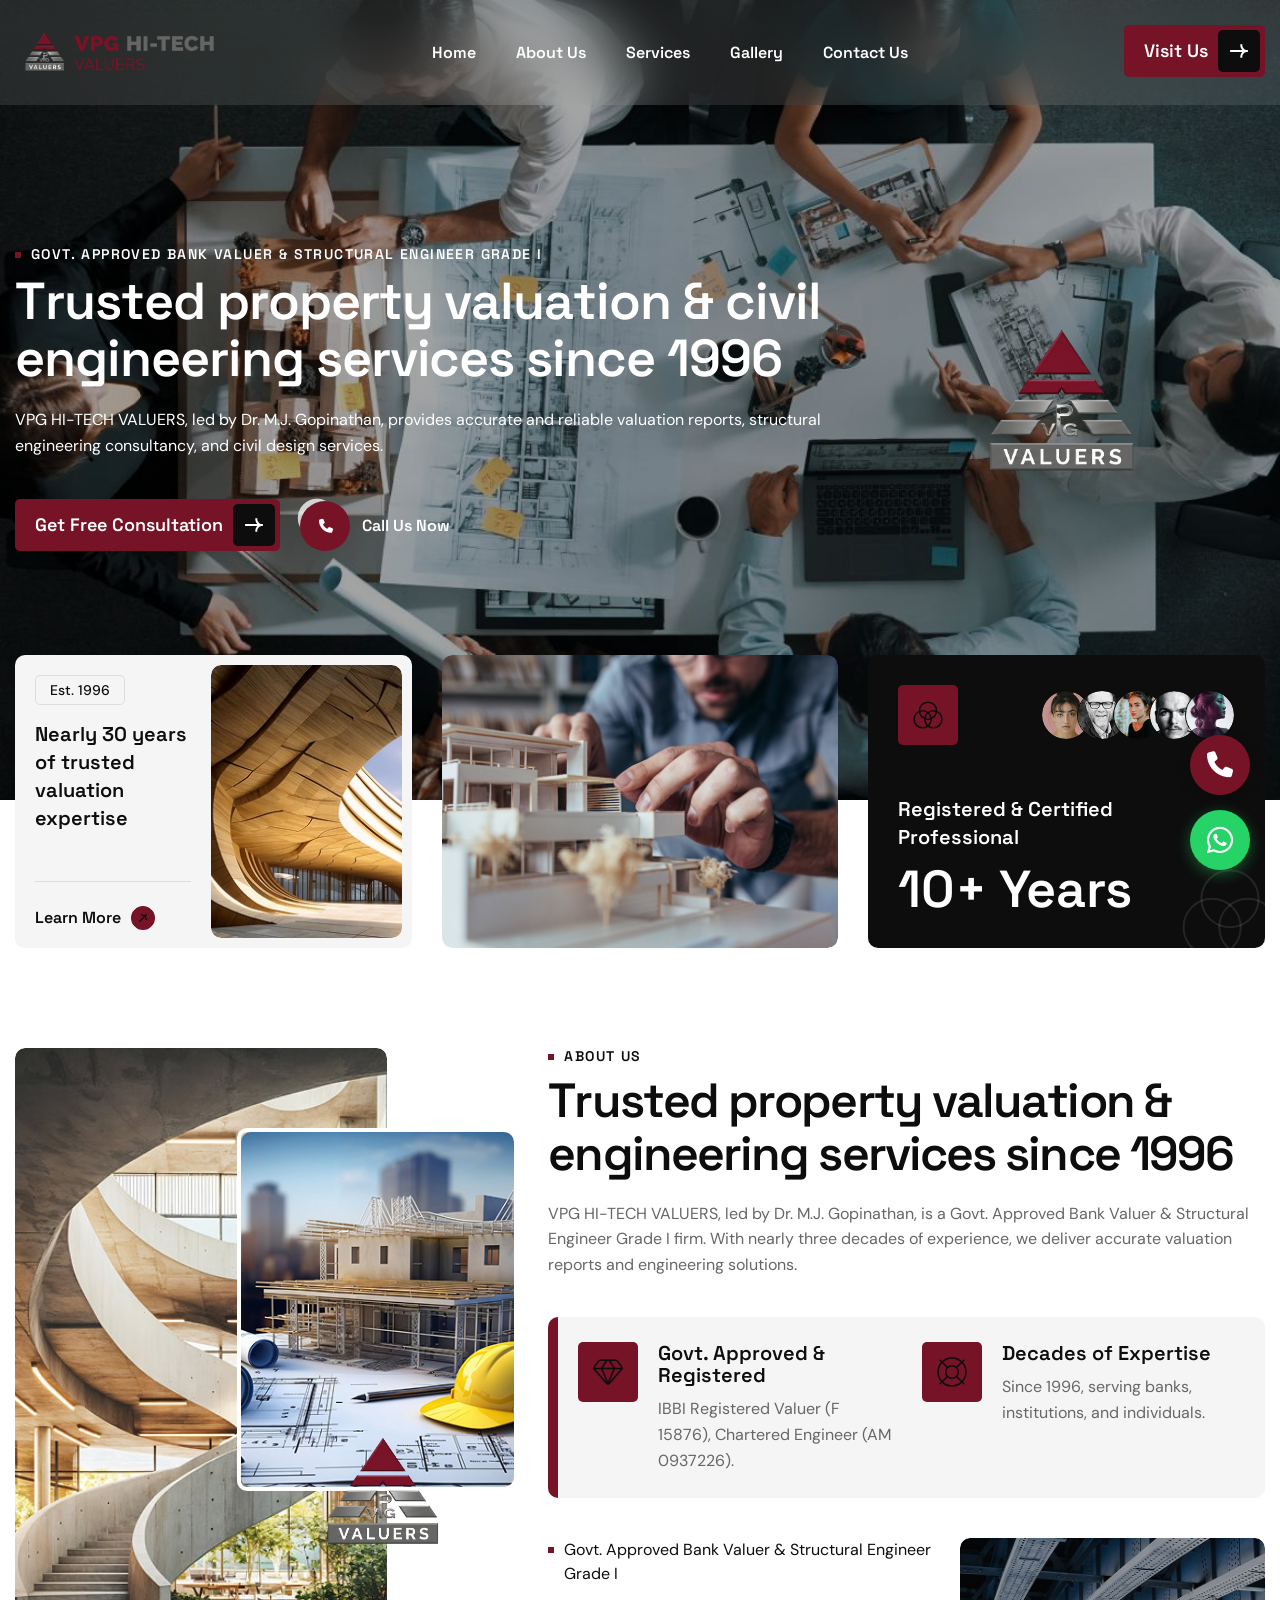
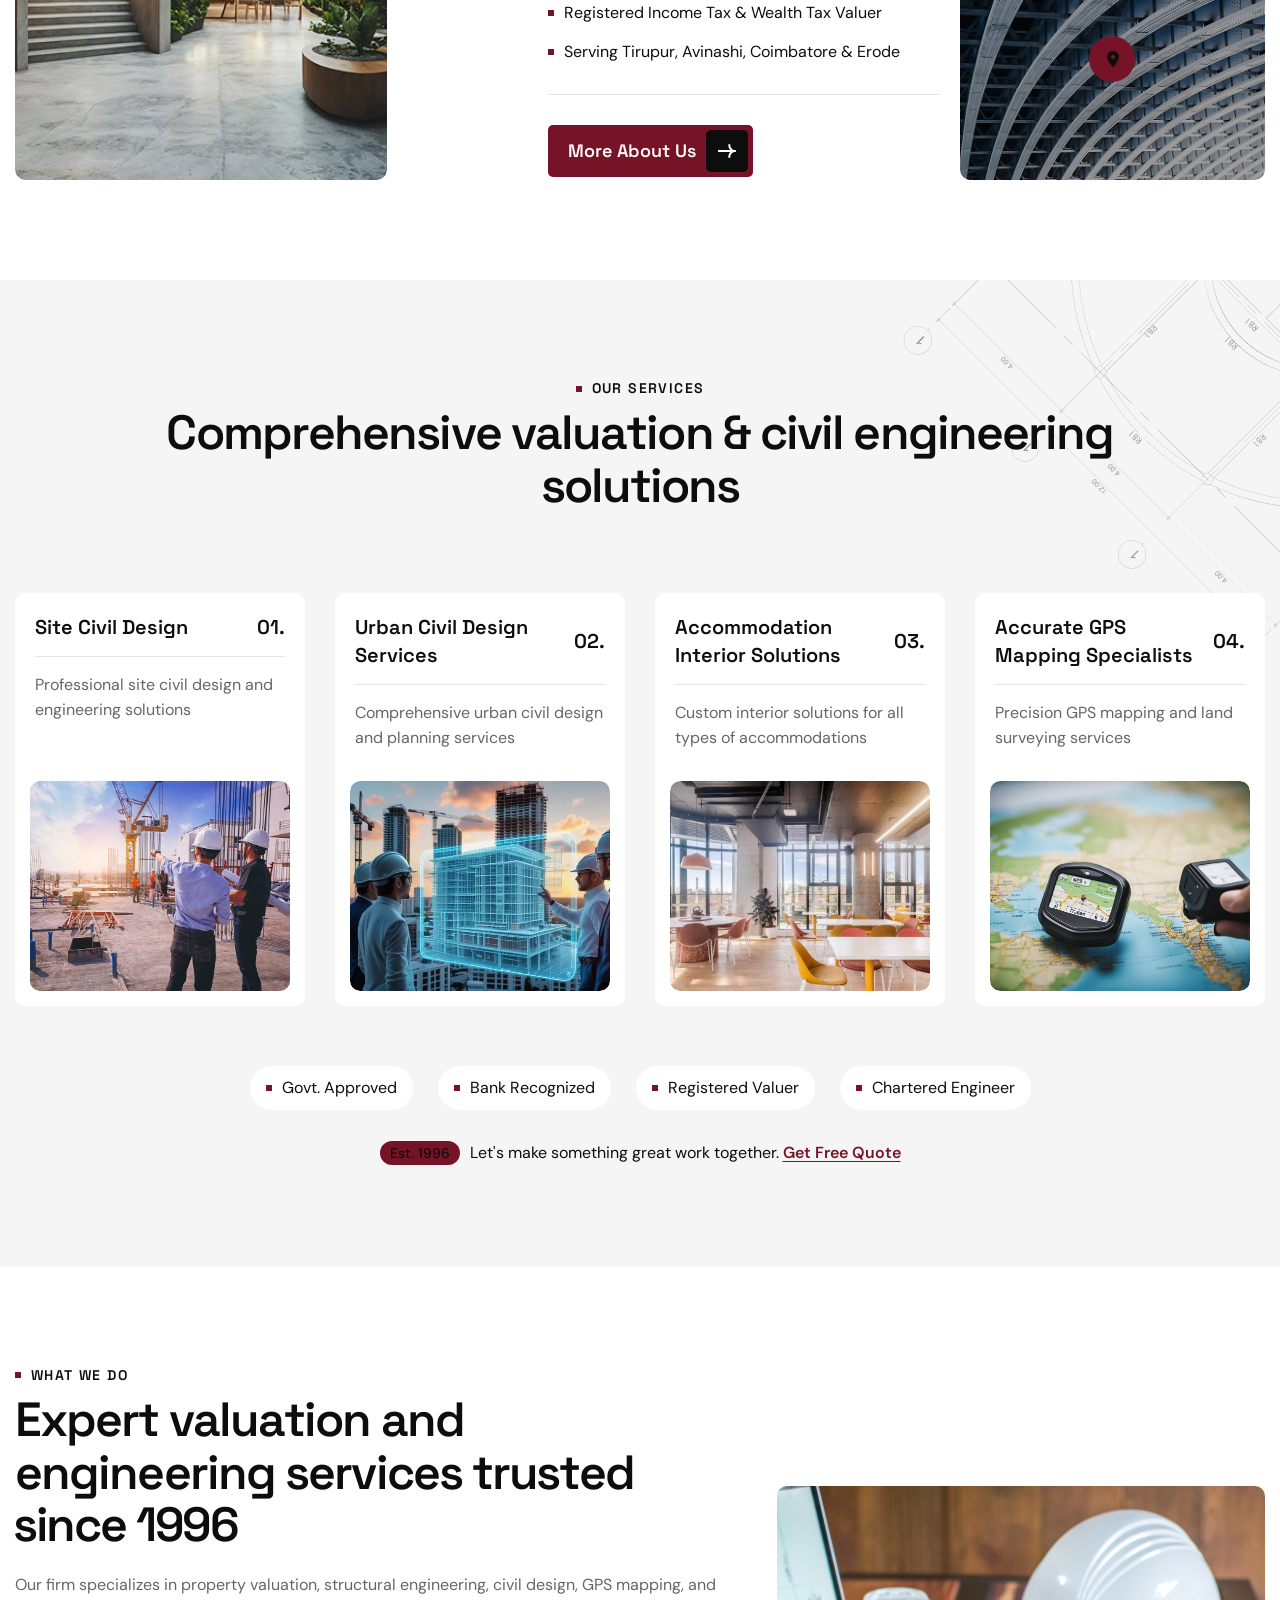
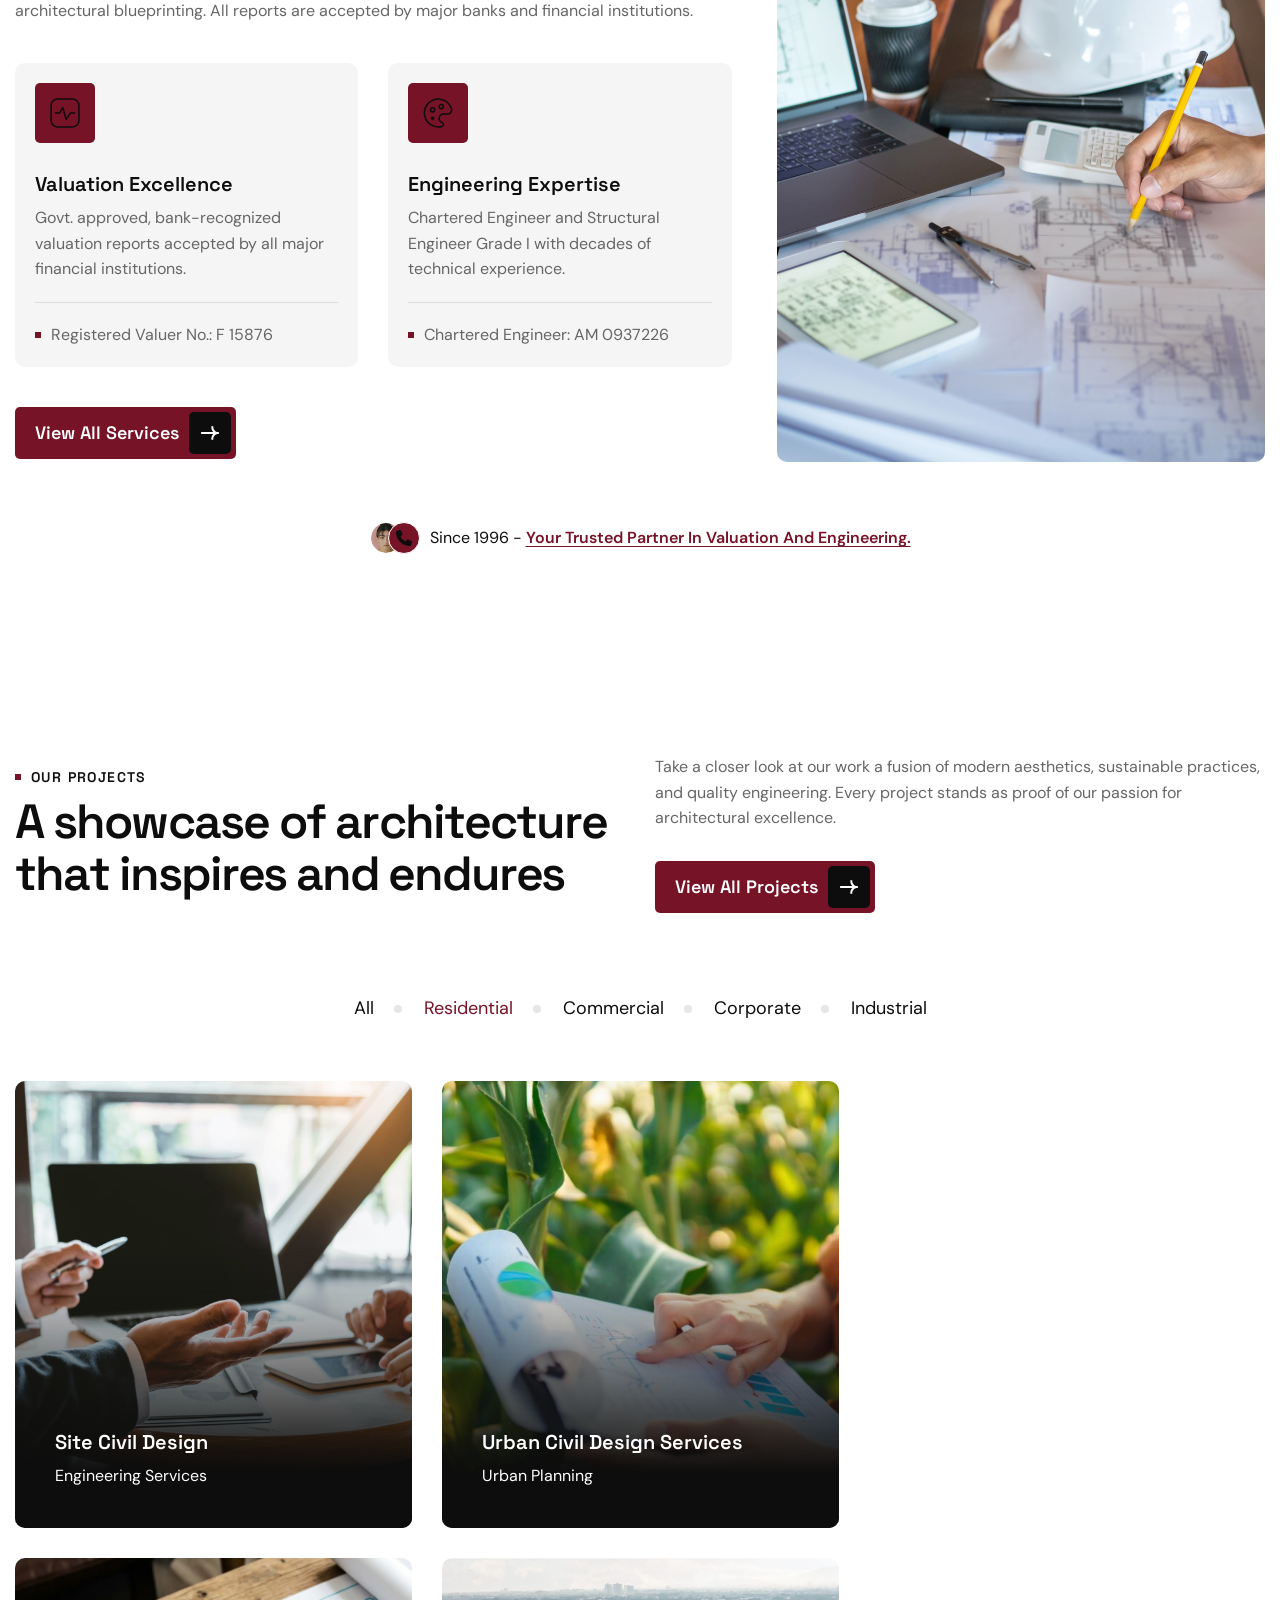
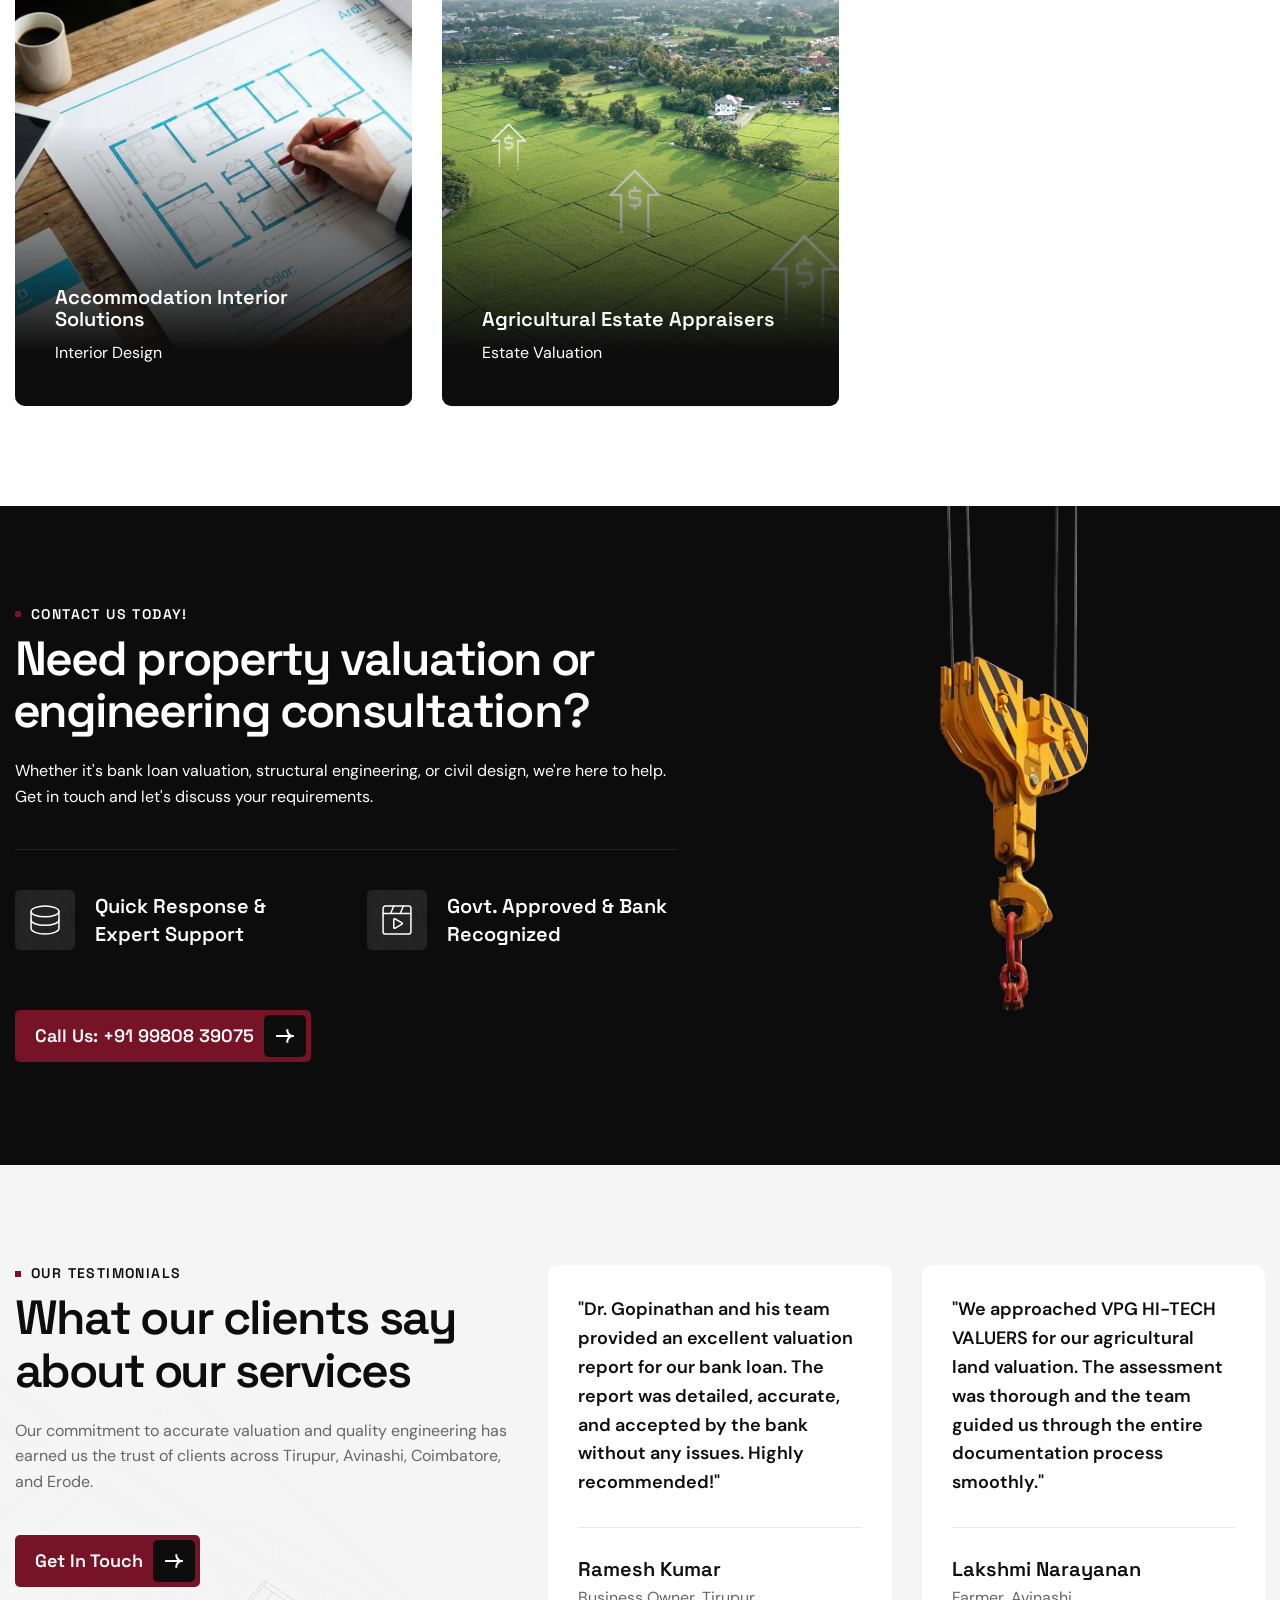
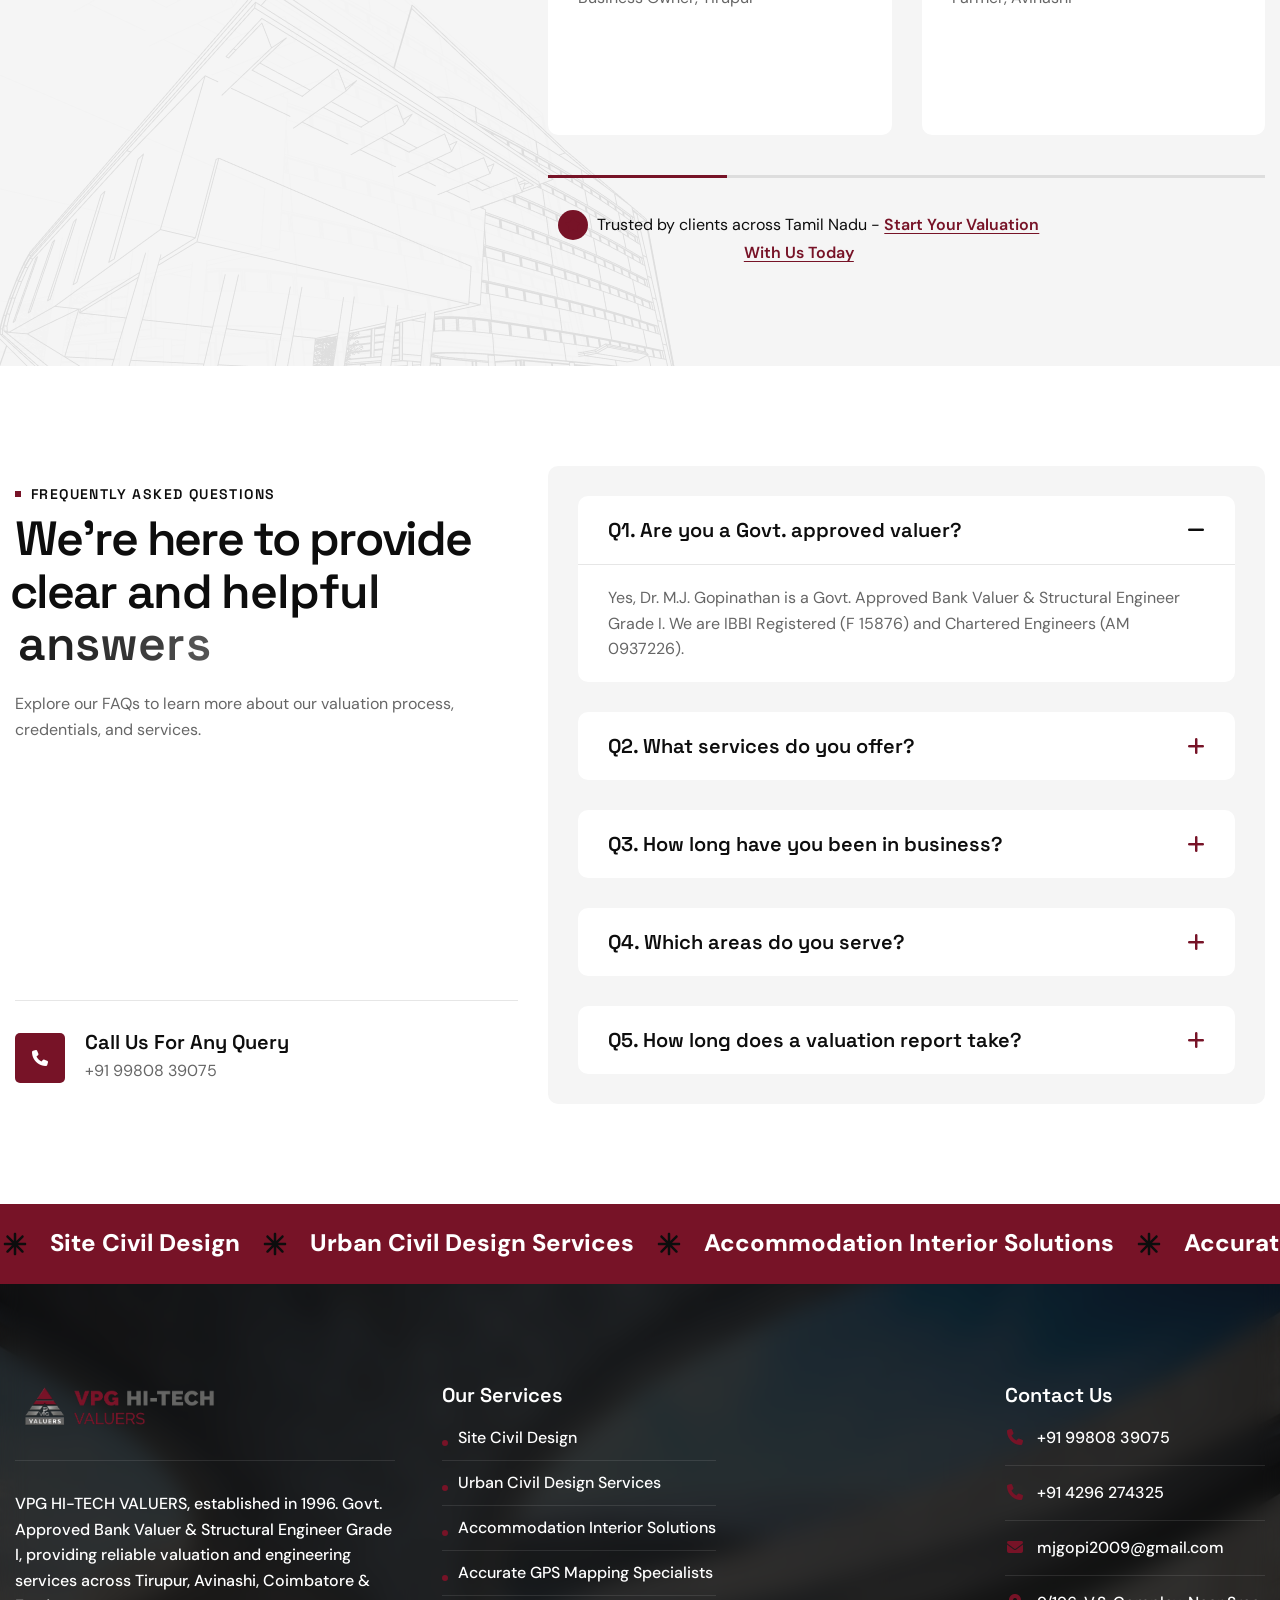
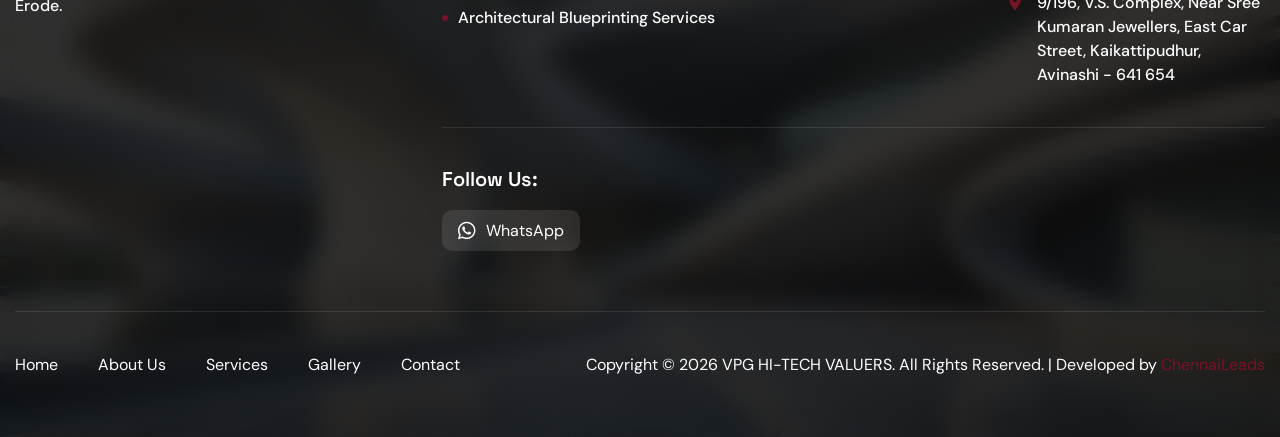
==== commit 36544b92: "Update index.html" ====
--- a/index.html
+++ b/index.html
@@ -1,17 +1,16 @@
 <!DOCTYPE html>
-<html lang="zxx">
-
-<!-- Mirrored from html.awaikenthemes.com/renovex/index.html by HTTrack Website Copier/3.x [XR&CO'2014], Wed, 10 Jun 2026 05:34:36 GMT -->
+<html lang="en">
+
 <head>
 	<!-- Meta -->
 	<meta charset="utf-8">
 	<meta http-equiv="X-UA-Compatible" content="IE=edge">
 	<meta name="viewport" content="width=device-width, initial-scale=1.0, maximum-scale=1">
-	<meta name="description" content="">
-	<meta name="keywords" content="">
-	<meta name="author" content="Awaiken">
+	<meta name="description" content="VPG HI-TECH VALUERS - Govt. Approved Bank Valuer & Structural Engineer Grade I. Property valuation, civil design & engineering services in Avinashi since 1996.">
+	<meta name="keywords" content="VPG HI-TECH VALUERS, property valuation, bank valuer, structural engineer, civil design, Avinashi, Coimbatore, Tirupur, Erode">
+	<meta name="author" content="VPG HI-TECH VALUERS">
 	<!-- Page Title -->
-    <title>Renovex - Construction HTML Template</title>
+    <title>VPG HI-TECH VALUERS | Govt. Approved Bank Valuer & Structural Engineer | Avinashi</title>
 	<!-- Favicon Icon -->
 	<link rel="shortcut icon" type="image/x-icon" href="images/favicon.png">
 	<!-- Google Fonts Css-->
@@ -25,7 +24,7 @@
 	<!-- Swiper Css -->
 	<link rel="stylesheet" href="css/swiper-bundle.min.css">
 	<!-- Font Awesome Icon Css-->
-	<link href="css/all.min.css" rel="stylesheet" media="screen">
+	<link rel="stylesheet" href="https://cdnjs.cloudflare.com/ajax/libs/font-awesome/6.5.1/css/all.min.css">
 	<!-- Animated Css -->
 	<link href="css/animate.css" rel="stylesheet">
     <!-- Magnific Popup Core Css File -->
@@ -38,12 +37,7 @@
 <body>
 
     <!-- Preloader Start -->
-	<div class="preloader">
-		<div class="loading-container">
-			<div class="loading"></div>
-			<div id="loading-icon"><img src="images/loader.svg" alt=""></div>
-		</div>
-	</div>
+	
 	<!-- Preloader End -->
 
     <!-- Header Start -->
@@ -51,53 +45,23 @@
 		<div class="header-sticky">
 			<nav class="navbar navbar-expand-lg">
 				<div class="container">
-					<!-- Logo Start -->
-					<a class="navbar-brand" href="index-2.html">
-						<img src="images/logo.svg" alt="Logo">
+					<a class="navbar-brand" href="index.html">
+						<img src="images/logo.png" alt="VPG HI-TECH VALUERS">
 					</a>
-					<!-- Logo End -->
-
-                    <!-- Main Menu Start -->
                     <div class="collapse navbar-collapse main-menu">
                         <div class="nav-menu-wrapper">
                             <ul class="navbar-nav mr-auto" id="menu">
-                                <li class="nav-item submenu"><a class="nav-link" href="index-2.html">Home</a>
-                                    <ul>
-                                        <li class="nav-item"><a class="nav-link" href="index.html">Home - Version 1</a></li>
-                                        <li class="nav-item"><a class="nav-link" href="index-3.html">Home - Version 2</a></li>
-                                        <li class="nav-item"><a class="nav-link" href="index-4.html">Home - Version 3</a></li>
-                                    </ul>
-                                </li>                                
-                                <li class="nav-item"><a class="nav-link" href="about.html">About Us</a>
+                                <li class="nav-item"><a class="nav-link" href="index.html">Home</a></li>
+                                <li class="nav-item"><a class="nav-link" href="about.html">About Us</a></li>
                                 <li class="nav-item"><a class="nav-link" href="services.html">Services</a></li>
-                                <li class="nav-item"><a class="nav-link" href="blog.html">Blog</a></li>
-                                <li class="nav-item submenu"><a class="nav-link" href="#">Pages</a>
-                                    <ul>                                        
-                                        <li class="nav-item"><a class="nav-link" href="service-single.html">Service Details</a></li>
-                                        <li class="nav-item"><a class="nav-link" href="blog-single.html">Blog Details</a></li>
-                                        <li class="nav-item"><a class="nav-link" href="projects.html">Projects</a></li>
-                                        <li class="nav-item"><a class="nav-link" href="project-single.html">Project Details</a></li>
-                                        <li class="nav-item"><a class="nav-link" href="team.html">Our Team</a></li>
-                                        <li class="nav-item"><a class="nav-link" href="team-single.html">Team Details</a></li>
-                                        <li class="nav-item"><a class="nav-link" href="pricing.html">Pricing Plan</a></li>
-                                        <li class="nav-item"><a class="nav-link" href="testimonials.html">Testimonials</a></li>
-                                        <li class="nav-item"><a class="nav-link" href="image-gallery.html">Image Gallery</a></li>
-                                        <li class="nav-item"><a class="nav-link" href="video-gallery.html">Video Gallery</a></li>
-                                        <li class="nav-item"><a class="nav-link" href="faqs.html">FAQs</a></li>
-                                        <li class="nav-item"><a class="nav-link" href="404.html">404</a></li>
-                                    </ul>
-                                </li>
+                                <li class="nav-item"><a class="nav-link" href="gallery.html">Gallery</a></li>
                                 <li class="nav-item"><a class="nav-link" href="contact.html">Contact Us</a></li>
                             </ul>
                         </div>
-                        
-                        <!-- Header Btn Start -->
                         <div class="header-btn">
-                            <a href="contact.html" class="btn-default btn-highlighted">Contact Us</a>
-                        </div>
-                        <!-- Header Btn End -->
-                    </div>
-					<!-- Main Menu End -->
+                            <a href="https://www.google.com/maps/search/?api=1&query=11.189715,77.281826" class="btn-default btn-highlighted" target="_blank">Visit Us</a>
+                        </div>
+                    </div>
 					<div class="navbar-toggle"></div>
 				</div>
 			</nav>
@@ -106,152 +70,174 @@
 	</header>
 	<!-- Header End -->
 
-    <!-- Hero Section Start -->
-    <div class="hero dark-section parallaxie">
-        <div class="container">
-            <div class="row align-items-center">
-                <div class="col-xl-8 col-md-10">
-                    <!-- Hero Content Start -->
-                    <div class="hero-content">
-                        <!-- Section Title Start -->
-                        <div class="section-title">
-                            <h3 class="wow fadeInUp">Where Creativity Meets Structural Mastery</h3>
-                            <h1 class="text-anime-style-3" data-cursor="-opaque">Where innovative design meet precision construction to create spaces that inspire and endure</h1>
-                            <p class="wow fadeInUp" data-wow-delay="0.2s">Our approach unites visionary architecture with flawless construction execution. From concept to completion, we build environments that tell a story of innovation, precision, and enduring quality.</p>
-                        </div>
-                        <!-- Section Title End -->
-
-                        <!-- Hero Content Body Start -->
-                        <div class="hero-content-body wow fadeInUp" data-wow-delay="0.4s">
-                            <!-- Hero Button Start -->
-                            <div class="hero-btn">
-                                <a href="contact.html" class="btn-default btn-highlighted">Get Free Estimate</a>
-                            </div>
-                            <!-- Hero Button End -->
-
-                            <!-- Video Play Button Start -->
-                            <div class="video-play-button">
-                                <a href="https://www.youtube.com/watch?v=Y-x0efG1seA" class="popup-video" data-cursor-text="Play">
-                                    <i class="fa-solid fa-play"></i>
-                                </a>
-                                <h3>Watch Our Video</h3>
-                            </div>
-                            <!-- Video Play Button End -->
-                        </div>   
-                        <!-- Hero Content Body End -->
-                    </div>
-                    <!-- Hero Content End -->
-                </div>
-
-                <div class="col-xl-4 col-md-2">
-                    <!-- Year Experience Circle Start -->
-                    <div class="year-experience-circle">
-                        <img src="images/year-experience-circle-transperant.svg" alt="">
-                    </div>
-                    <!-- Year Experience Circle End -->
-                </div>
-            </div>
+    <!-- Hero Slider Section Start -->
+    <div class="hero-slider">
+        <div class="swiper heroSwiper">
+            <div class="swiper-wrapper">
+                <!-- Slide 1 -->
+                <div class="swiper-slide">
+                    <div class="hero dark-section parallaxie" style="background-image: url('images/hero-bg-image-1.jpg');">
+                        <div class="container">
+                            <div class="row align-items-center">
+                                <div class="col-xl-8 col-md-10">
+                                    <div class="hero-content">
+                                        <div class="section-title">
+                                            <h3 class="wow fadeInUp">Govt. Approved Bank Valuer & Structural Engineer Grade I</h3>
+                                            <h1 class="text-anime-style-3" data-cursor="-opaque">Trusted property valuation & civil engineering services since 1996</h1>
+                                            <p class="wow fadeInUp" data-wow-delay="0.2s">VPG HI-TECH VALUERS, led by Dr. M.J. Gopinathan, provides accurate and reliable valuation reports, structural engineering consultancy, and civil design services.</p>
+                                        </div>
+                                        <div class="hero-content-body wow fadeInUp" data-wow-delay="0.4s">
+                                            <div class="hero-btn">
+                                                <a href="contact.html" class="btn-default btn-highlighted">Get Free Consultation</a>
+                                            </div>
+                                            <div class="video-play-button">
+                                                <a href="tel:+919980839075" data-cursor-text="Call">
+                                                    <i class="fa-solid fa-phone"></i>
+                                                </a>
+                                                <h3>Call Us Now</h3>
+                                            </div>
+                                        </div>
+                                    </div>
+                                </div>
+                                <div class="col-xl-4 col-md-2">
+                                    <div class="year-experience-circle">
+                                        <img src="images/favicon.png" alt="">
+                                    </div>
+                                </div>
+                            </div>
+                        </div>
+                    </div>
+                </div>
+                <!-- Slide 1 End -->
+
+                <!-- Slide 2 -->
+                <div class="swiper-slide">
+                    <div class="hero dark-section parallaxie" style="background-image: url('images/hero-bg-image-2.jpg');">
+                        <div class="container">
+                            <div class="row align-items-center">
+                                <div class="col-xl-8 col-md-10">
+                                    <div class="hero-content">
+                                        <div class="section-title">
+                                            <h3 class="wow fadeInUp">Registered Valuer & Chartered Engineer</h3>
+                                            <h1 class="text-anime-style-3" data-cursor="-opaque">Bank loan valuation reports accepted by all major institutions</h1>
+                                            <p class="wow fadeInUp" data-wow-delay="0.2s">IBBI Registered Valuer (F 15876) and Chartered Engineer (AM 0937226). Serving Tirupur, Avinashi, Coimbatore & Erode with trusted valuation services.</p>
+                                        </div>
+                                        <div class="hero-content-body wow fadeInUp" data-wow-delay="0.4s">
+                                            <div class="hero-btn">
+                                                <a href="services.html" class="btn-default btn-highlighted">Our Services</a>
+                                            </div>
+                                            <div class="video-play-button">
+                                                <a href="https://www.google.com/maps/search/?api=1&query=11.189715,77.281826" target="_blank" data-cursor-text="Visit">
+                                                    <i class="fa-solid fa-location-dot"></i>
+                                                </a>
+                                                <h3>Visit Our Office</h3>
+                                            </div>
+                                        </div>
+                                    </div>
+                                </div>
+                                <div class="col-xl-4 col-md-2">
+                                    <div class="year-experience-circle">
+                                        <img src="images/favicon.png" alt="">
+                                    </div>
+                                </div>
+                            </div>
+                        </div>
+                    </div>
+                </div>
+                <!-- Slide 2 End -->
+
+                <!-- Slide 3 -->
+                <div class="swiper-slide">
+                    <div class="hero dark-section parallaxie" style="background-image: url('images/hero-bg-image.jpg');">
+                        <div class="container">
+                            <div class="row align-items-center">
+                                <div class="col-xl-8 col-md-10">
+                                    <div class="hero-content">
+                                        <div class="section-title">
+                                            <h3 class="wow fadeInUp">Nearly 30 Years of Excellence</h3>
+                                            <h1 class="text-anime-style-3" data-cursor="-opaque">Your trusted partner for property valuation & structural engineering</h1>
+                                            <p class="wow fadeInUp" data-wow-delay="0.2s">From residential to industrial, we provide comprehensive valuation reports, civil design, GPS mapping, and architectural blueprinting services across Tamil Nadu.</p>
+                                        </div>
+                                        <div class="hero-content-body wow fadeInUp" data-wow-delay="0.4s">
+                                            <div class="hero-btn">
+                                                <a href="about.html" class="btn-default btn-highlighted">About Us</a>
+                                            </div>
+                                            <div class="video-play-button">
+                                                <a href="https://wa.me/919843076325" target="_blank" data-cursor-text="Chat">
+                                                    <i class="fa-brands fa-whatsapp"></i>
+                                                </a>
+                                                <h3>WhatsApp Us</h3>
+                                            </div>
+                                        </div>
+                                    </div>
+                                </div>
+                                <div class="col-xl-4 col-md-2">
+                                    <div class="year-experience-circle">
+                                        <img src="images/favicon.png" alt="">
+                                    </div>
+                                </div>
+                            </div>
+                        </div>
+                    </div>
+                </div>
+                <!-- Slide 3 End -->
+            </div>
+            <div class="hero-swiper-pagination"></div>
+            <div class="hero-swiper-button-next"><i class="fa-solid fa-arrow-right"></i></div>
+            <div class="hero-swiper-button-prev"><i class="fa-solid fa-arrow-left"></i></div>
         </div>
     </div>
-    <!-- Hero Section End -->
+    <!-- Hero Slider Section End -->
 
     <!-- Hero Info Box Start -->
     <div class="hero-info-box">
         <div class="container">
             <div class="row">
                 <div class="col-lg-12">
-                    <!-- Hero Info List Start -->
                     <div class="hero-info-list">
-                        <!-- Hero Info Item Start -->
                         <div class="hero-info-item box-1">
-                            <!-- Hero Info Content Box Start -->
                             <div class="hero-info-content-box">
                                 <div class="hero-info-item-content">
-                                    <ul>
-                                        <li>DesignBuild</li>
-                                    </ul>
-                                    <h3>Shaping the future of design</h3>
+                                    <ul><li>Est. 1996</li></ul>
+                                    <h3>Nearly 30 years of trusted valuation expertise</h3>
                                 </div>
                                 <div class="hero-info-btn">
-                                    <a href="contact.html" class="readmore-btn">Learn More</a>
-                                </div>
-                            </div>
-                            <!-- Hero Info Content Box End -->
-                            
-                            <!-- Hero Info Image Start -->
+                                    <a href="about.html" class="readmore-btn">Learn More</a>
+                                </div>
+                            </div>
                             <div class="hero-info-image">
                                 <figure class="image-anime reveal">
-                                    <img src="images/hero-info-image-1.jpg" alt="">
+                                    <img src="images/hero-info-image-1.jpg" alt="VPG HI-TECH VALUERS">
                                 </figure>
                             </div>
-                            <!-- Hero Info Image End -->
-                        </div>
-                        <!-- Hero Info Item End -->
-        
-                        <!-- Hero Info Item Start -->
+                        </div>
                         <div class="hero-info-item box-2">
                             <figure class="image-anime reveal">
-                                <img src="images/hero-info-image-2.jpg" alt="">
+                                <img src="images/hero-info-image-2.jpeg" alt="Property Valuation Services">
                             </figure>
                         </div>
-                        <!-- Hero Info Item End -->
-        
-                        <!-- Hero Info Item Start -->
                         <div class="hero-info-item box-3">
-                            <!-- Hero Info Header Start -->
                             <div class="hero-info-header">
                                 <div class="icon-box">
                                     <img src="images/icon-hero-info-1.svg" alt="">
                                 </div>
-        
-                                <!-- Satisfy Client Images Start -->
                                 <div class="satisfy-client-images">
-                                    <div class="satisfy-client-image">
-                                        <figure class="image-anime">
-                                            <img src="images/author-1.jpg" alt="">
-                                        </figure>
-                                    </div>
-                                    <div class="satisfy-client-image">
-                                        <figure class="image-anime">
-                                            <img src="images/author-2.jpg" alt="">
-                                        </figure>
-                                    </div>
-                                    <div class="satisfy-client-image">
-                                        <figure class="image-anime">
-                                            <img src="images/author-3.jpg" alt="">
-                                        </figure>
-                                    </div>
-                                    <div class="satisfy-client-image">
-                                        <figure class="image-anime">
-                                            <img src="images/author-4.jpg" alt="">
-                                        </figure>
-                                    </div>
-                                    <div class="satisfy-client-image">
-                                        <figure class="image-anime">
-                                            <img src="images/author-5.jpg" alt="">
-                                        </figure>
-                                    </div>
-                                </div>
-                                <!-- Satisfy Client Images End -->
-                            </div>
-                            <!-- Hero Info Header End -->
-        
-                            <!-- Hero Info Counter Box Start -->
+                                    <div class="satisfy-client-image"><figure class="image-anime"><img src="images/author-1.jpg" alt=""></figure></div>
+                                    <div class="satisfy-client-image"><figure class="image-anime"><img src="images/author-2.jpg" alt=""></figure></div>
+                                    <div class="satisfy-client-image"><figure class="image-anime"><img src="images/author-3.jpg" alt=""></figure></div>
+                                    <div class="satisfy-client-image"><figure class="image-anime"><img src="images/author-4.jpg" alt=""></figure></div>
+                                    <div class="satisfy-client-image"><figure class="image-anime"><img src="images/author-5.jpg" alt=""></figure></div>
+                                </div>
+                            </div>
                             <div class="hero-info-counter-box">
-                                <h3>Happy Satisficed Customers</h3>
-                                <h2><span class="counter">15</span>K+</h2>
-                            </div>
-                            <!-- Hero Info Counter Box End -->
-                            
-                            <!-- Hero Info BG Icon Start -->
+                                <h3>Registered & Certified Professional</h3>
+                                <h2><span class="counter">28</span>+ Years</h2>
+                            </div>
                             <div class="hero-info-bg-icon">
                                 <img src="images/icon-hero-info-bg-1.svg" alt="">
                             </div>
-                            <!-- Hero Info BG Icon End -->
-                        </div>
-                        <!-- Hero Info Item End -->
-                    </div>
-                    <!-- Hero Info List End -->
+                        </div>
+                    </div>
                 </div>
             </div>
         </div>
@@ -263,125 +249,76 @@
         <div class="container">
             <div class="row">
                 <div class="col-xl-5">
-                    <!-- About Us Image Box Start -->
                     <div class="about-us-image-box wow fadeInUp">
-                        <!-- About Us Image Box 1 Start -->
                         <div class="about-us-image-box-1">
-                            <!-- About Us Image 1 Start -->
                             <div class="about-us-image">
                                 <figure class="image-anime">
-                                    <img src="images/about-us-image-1.jpg" alt="">
+                                    <img src="images/about-us-image-1.jpg" alt="VPG HI-TECH VALUERS Office">
                                 </figure>
                             </div>
-                            <!-- About Us Image 1 End --> 
-                        </div>
-                        <!-- About Us Image Box 1 End -->
-                        
-                        <!-- About Us Image Box 2 Start -->
-                         <div class="about-us-image-box-2">
-                            <!-- About Us Image 2 Start -->
+                        </div>
+                        <div class="about-us-image-box-2">
                             <div class="about-us-image">
                                 <figure class="image-anime">
-                                    <img src="images/about-us-image-2.jpg" alt="">
+                                    <img src="images/about-us-image-2.jpg" alt="Dr. M.J. Gopinathan">
                                 </figure>
                             </div>
-                            <!-- About Us Image 2 End -->
-                        
-                            <!-- Year Experience Circle Start -->
                             <div class="year-experience-circle">
-                                <img src="images/year-experience-circle-accent.svg" alt="">
-                            </div>
-                            <!-- Year Experience Circle End -->
-                        </div>
-                        <!-- About Us Image Box 2 End -->
-                    </div>
-                    <!-- About Us Image Box End -->
-                </div>
-                
+                                <img src="images/favicon.png" alt="">
+                            </div>
+                        </div>
+                    </div>
+                </div>
                 <div class="col-xl-7">
-                    <!-- About Us Content Start -->
                     <div class="about-us-content">
-                        <!-- Section Title Start -->
                         <div class="section-title">
                             <h3 class="wow fadeInUp">About Us</h3>
-                            <h2 class="text-anime-style-3" data-cursor="-opaque">Redefining the future of construction through design excellence</h2>
-                            <p class="wow fadeInUp" data-wow-delay="0.2s">We combine visionary design, advanced engineering, and superior craftsmanship to redefine what's possible in modern construction. Our mission is to create structures that embody innovation, functionality.</p>
-                        </div>
-                        <!-- Section Title End -->
-
-                        <!-- About Us Body Start -->
+                            <h2 class="text-anime-style-3" data-cursor="-opaque">Trusted property valuation & engineering services since 1996</h2>
+                            <p class="wow fadeInUp" data-wow-delay="0.2s">VPG HI-TECH VALUERS, led by Dr. M.J. Gopinathan, is a Govt. Approved Bank Valuer & Structural Engineer Grade I firm. With nearly three decades of experience, we deliver accurate valuation reports and engineering solutions.</p>
+                        </div>
                         <div class="about-us-body wow fadeInUp" data-wow-delay="0.4s">
-                            <!-- About Body Item Start -->
                             <div class="about-body-item">
-                                <div class="icon-box">
-                                    <img src="images/icon-about-item-1.svg" alt="">
-                                </div>
+                                <div class="icon-box"><img src="images/icon-about-item-1.svg" alt=""></div>
                                 <div class="about-body-item-content">
-                                    <h3>Commitment to Quality</h3>
-                                    <p>Every project we undertake reflect a unwavering dedication.</p>
-                                </div>
-                            </div>
-                            <!-- About Body Item End -->
-
-                            <!-- About Body Item Start -->
+                                    <h3>Govt. Approved & Registered</h3>
+                                    <p>IBBI Registered Valuer (F 15876), Chartered Engineer (AM 0937226).</p>
+                                </div>
+                            </div>
                             <div class="about-body-item">
-                                <div class="icon-box">
-                                    <img src="images/icon-about-item-2.svg" alt="">
-                                </div>
+                                <div class="icon-box"><img src="images/icon-about-item-2.svg" alt=""></div>
                                 <div class="about-body-item-content">
-                                    <h3>Innovation at Every Step</h3>
-                                    <p>From concept to completion we use cutting-edge technology.</p>
-                                </div>
-                            </div>
-                            <!-- About Body Item End -->
-                        </div>
-                        <!-- About Us Body End -->
-
-                        <!-- About Us Footer Start -->
+                                    <h3>Decades of Expertise</h3>
+                                    <p>Since 1996, serving banks, institutions, and individuals.</p>
+                                </div>
+                            </div>
+                        </div>
                         <div class="about-us-footer wow fadeInUp" data-wow-delay="0.6s">
-                            <!-- About Us Footer Content Start -->
                             <div class="about-us-footer-content">
-                                <!-- About Footer Content List Start -->
                                 <div class="about-footer-content-list">
                                     <ul>
-                                        <li>We respect deadlines and ensure every project.</li>
-                                        <li>We craft innovative designs that balance creativity.</li>
-                                        <li>Every structure we build reflects with commitment.</li>
+                                        <li>Govt. Approved Bank Valuer & Structural Engineer Grade I</li>
+                                        <li>Registered Income Tax & Wealth Tax Valuer</li>
+                                        <li>Serving Tirupur, Avinashi, Coimbatore & Erode</li>
                                     </ul>
                                 </div>
-                                <!-- About Footer Content List End -->
-                                
-                                <!-- About Us Button Start -->
                                 <div class="about-us-btn">
                                     <a href="about.html" class="btn-default">More About Us</a>
                                 </div>
-                                <!-- About Us Button End -->
-                            </div>
-                            <!-- About Us Footer Content End -->
-
-                            <!-- About Us Video Box Start -->
+                            </div>
                             <div class="about-us-video-box">
-                                <!-- Intro Video Image Start -->
                                 <div class="about-video-image">
                                     <figure class="image-anime">
-                                        <img src="images/about-intro-video-image.jpg" alt="">
+                                        <img src="images/about-intro-video-image.jpg" alt="VPG HI-TECH VALUERS Location">
                                     </figure>
                                 </div>
-                                <!-- Intro Video Image End -->
-                                
-                                <!-- Video Play Button Start -->
                                 <div class="video-play-button">
-                                    <a href="https://www.youtube.com/watch?v=Y-x0efG1seA" class="popup-video" data-cursor-text="Play">
-                                        <i class="fa-solid fa-play"></i>
+                                    <a href="https://www.google.com/maps/search/?api=1&query=11.189715,77.281826" target="_blank" data-cursor-text="View Map">
+                                        <i class="fa-solid fa-location-dot"></i>
                                     </a>
                                 </div>
-                                <!-- Video Play Button End -->
-                            </div>
-                            <!-- About Us Video Box End -->
-                        </div>
-                        <!-- About Us Footer End -->
-                    </div>
-                    <!-- About Us Content End -->
+                            </div>
+                        </div>
+                    </div>
                 </div>
             </div>
         </div>
@@ -393,513 +330,132 @@
         <div class="container">
             <div class="row section-row">
                 <div class="col-lg-12">
-                    <!-- Section Title Start -->
                     <div class="section-title section-title-center">
                         <h3 class="wow fadeInUp">Our Services</h3>
-                        <h2 class="text-anime-style-3" data-cursor="-opaque">Logistics services designed for global business success</h2>
-                    </div>
-                    <!-- Section Title End -->
-                </div>
-            </div>
-            
+                        <h2 class="text-anime-style-3" data-cursor="-opaque">Comprehensive valuation & civil engineering solutions</h2>
+                    </div>
+                </div>
+            </div>
             <div class="row services-item-list">
                 <div class="col-xl-3 col-md-6">
-                    <!-- Services Item Start -->
                     <div class="service-item wow fadeInUp active">
                         <div class="service-item-header">
-                            <div class="service-item-title">
-                                <h2><a href="service-single.html">Interior Design and Detailing</a></h2>
-                                <h3>01.</h3>
-                            </div>
-                            <div class="service-item-content">
-                                <p>Our interior design solutions blend beauty and functionality</p>
-                            </div>
+                            <div class="service-item-title"><h2>Site Civil Design</h2><h3>01.</h3></div>
+                            <div class="service-item-content"><p>Professional site civil design and engineering solutions</p></div>
                         </div>
                         <div class="service-image-box">
-                            <div class="service-item-image">
-                                <figure class="image-anime">
-                                    <img src="images/service-image-1.jpg" alt="">
-                                </figure>
-                            </div>
-                            <div class="service-item-btn">
-                                <a href="service-single.html">
-                                    <img src="images/arrow-primary.svg" alt="">
-                                </a>
-                            </div>
-                        </div>
-                    </div>
-                    <!-- Services Item End -->
-                </div>
-                
+                            <div class="service-item-image"><figure class="image-anime"><img src="images/services/1.jpg" alt="Site Civil Design"></figure></div>
+                        </div>
+                    </div>
+                </div>
                 <div class="col-xl-3 col-md-6">
-                    <!-- Services Item Start -->
                     <div class="service-item wow fadeInUp" data-wow-delay="0.2s">
                         <div class="service-item-header">
-                            <div class="service-item-title">
-                                <h2><a href="service-single.html">Project Planning & Consultation</a></h2>
-                                <h3>02.</h3>
-                            </div>
-                            <div class="service-item-content">
-                                <p>We provide comprehensive planning and advisory services</p>
-                            </div>
+                            <div class="service-item-title"><h2>Urban Civil Design Services</h2><h3>02.</h3></div>
+                            <div class="service-item-content"><p>Comprehensive urban civil design and planning services</p></div>
                         </div>
                         <div class="service-image-box">
-                            <div class="service-item-image">
-                                <figure class="image-anime">
-                                    <img src="images/service-image-2.jpg" alt="">
-                                </figure>
-                            </div>
-                            <div class="service-item-btn">
-                                <a href="service-single.html">
-                                    <img src="images/arrow-primary.svg" alt="">
-                                </a>
-                            </div>
-                        </div>
-                    </div>
-                    <!-- Services Item End -->
-                </div>
-                
+                            <div class="service-item-image"><figure class="image-anime"><img src="images/services/2.jpg" alt="Urban Civil Design Services"></figure></div>
+                        </div>
+                    </div>
+                </div>
                 <div class="col-xl-3 col-md-6">
-                    <!-- Services Item Start -->
                     <div class="service-item wow fadeInUp" data-wow-delay="0.4s">
                         <div class="service-item-header">
-                            <div class="service-item-title">
-                                <h2><a href="service-single.html">Urban Development & Master Planning</a></h2>
-                                <h3>03.</h3>
-                            </div>
-                            <div class="service-item-content">
-                                <p>We design large scale urban space with focus on sustainability</p>
-                            </div>
+                            <div class="service-item-title"><h2>Accommodation Interior Solutions</h2><h3>03.</h3></div>
+                            <div class="service-item-content"><p>Custom interior solutions for all types of accommodations</p></div>
                         </div>
                         <div class="service-image-box">
-                            <div class="service-item-image">
-                                <figure class="image-anime">
-                                    <img src="images/service-image-3.jpg" alt="">
-                                </figure>
-                            </div>
-                            <div class="service-item-btn">
-                                <a href="service-single.html">
-                                    <img src="images/arrow-primary.svg" alt="">
-                                </a>
-                            </div>
-                        </div>
-                    </div>
-                    <!-- Services Item End -->
-                </div>
-                
+                            <div class="service-item-image"><figure class="image-anime"><img src="images/services/3.jpg" alt="Accommodation Interior Solutions"></figure></div>
+                        </div>
+                    </div>
+                </div>
                 <div class="col-xl-3 col-md-6">
-                    <!-- Services Item Start -->
                     <div class="service-item wow fadeInUp" data-wow-delay="0.6s">
                         <div class="service-item-header">
-                            <div class="service-item-title">
-                                <h2><a href="service-single.html">Civil Infrastructure Development</a></h2>
-                                <h3>04.</h3>
-                            </div>
-                            <div class="service-item-content">
-                                <p>Our team specializes in roads, bridges, and public infrastructures</p>
-                            </div>
+                            <div class="service-item-title"><h2>Accurate GPS Mapping Specialists</h2><h3>04.</h3></div>
+                            <div class="service-item-content"><p>Precision GPS mapping and land surveying services</p></div>
                         </div>
                         <div class="service-image-box">
-                            <div class="service-item-image">
-                                <figure class="image-anime">
-                                    <img src="images/service-image-4.jpg" alt="">
-                                </figure>
-                            </div>
-                            <div class="service-item-btn">
-                                <a href="service-single.html">
-                                    <img src="images/arrow-primary.svg" alt="">
-                                </a>
-                            </div>
-                        </div>
-                    </div>
-                    <!-- Services Item End -->
-                </div>
-
+                            <div class="service-item-image"><figure class="image-anime"><img src="images/services/4.jpg" alt="Accurate GPS Mapping Specialists"></figure></div>
+                        </div>
+                    </div>
+                </div>
                 <div class="col-lg-12">
-                    <!-- Service Benefit Box Start -->
                     <div class="service-benefit-box wow fadeInUp" data-wow-delay="0.4s">
-                        <!-- Service Benefit List Start -->
                         <div class="service-benefit-list">
                             <ul>
-                                <li>Bespoke Furniture</li>
-                                <li>Artisan Craft</li>
-                                <li>Shelving Solutions</li>
-                                <li>Furniture Design</li>
+                                <li>Govt. Approved</li>
+                                <li>Bank Recognized</li>
+                                <li>Registered Valuer</li>
+                                <li>Chartered Engineer</li>
                             </ul>
                         </div>
-                        <!-- Service Benefit List End -->
-
-                        <!-- Section Footer Text Start -->
                         <div class="section-footer-text">
-                            <p><span>Free</span>Let's make something great work together. <a href="contact.html">Get Free Quote</a></p>
-                        </div>
-                        <!-- Section Footer Text End -->
-                    </div>
-                    <!-- Service Benefit Box End -->
+                            <p><span>Est. 1996</span>Let's make something great work together. <a href="contact.html">Get Free Quote</a></p>
+                        </div>
+                    </div>
                 </div>
             </div>
         </div>
     </div>
     <!-- Our Services Section End -->
 
-    <!-- What We Do Setion Start -->
+    <!-- What We Do Section Start -->
     <div class="what-we-do">
         <div class="container">
             <div class="row align-items-end">
                 <div class="col-xl-7">
-                    <!-- What We Do Content Start -->
                     <div class="what-we-do-content">
-                        <!-- Section Title Start -->
                         <div class="section-title">
                             <h3 class="wow fadeInUp">what we do</h3>
-                            <h2 class="text-anime-style-3" data-cursor="-opaque">Blending architecture engineering and artistry to create timeless spaces</h2>
-                            <p class="wow fadeInUp" data-wow-delay="0.2s">Our multidisciplinary team specializes in architecture, interior design, and structural development. We bring together creative design thinking and technical expertise to craft environments that inspire and endure.</p>
-                        </div>
-                        <!-- Section Title End -->
-
-                        <!-- What We Do Iteam List Start -->
+                            <h2 class="text-anime-style-3" data-cursor="-opaque">Expert valuation and engineering services trusted since 1996</h2>
+                            <p class="wow fadeInUp" data-wow-delay="0.2s">Our firm specializes in property valuation, structural engineering, civil design, GPS mapping, and architectural blueprinting. All reports are accepted by major banks and financial institutions.</p>
+                        </div>
                         <div class="what-we-do-item-list wow fadeInUp" data-wow-delay="0.4s">
-                            <!-- What We Do Item Start -->
                             <div class="what-we-do-item">
-                                <div class="icon-box">
-                                    <img src="images/icon-what-we-do-item-1.svg" alt="">
-                                </div>
+                                <div class="icon-box"><img src="images/icon-what-we-do-item-1.svg" alt=""></div>
                                 <div class="what-we-do-item-body">
-                                    <h3>Engineering Excellence</h3>
-                                    <p>Our engineering approach focus on precision, safety, and sustainability.</p>
-                                    <ul>
-                                        <li>Our technical expertise ensures durability.</li>
-                                    </ul>
-                                </div>
-                            </div>
-                            <!-- What We Do Item End -->
-
-                            <!-- What We Do Item Start -->
+                                    <h3>Valuation Excellence</h3>
+                                    <p>Govt. approved, bank-recognized valuation reports accepted by all major financial institutions.</p>
+                                    <ul><li>Registered Valuer No.: F 15876</li></ul>
+                                </div>
+                            </div>
                             <div class="what-we-do-item">
-                                <div class="icon-box">
-                                    <img src="images/icon-what-we-do-item-2.svg" alt="">
-                                </div>
+                                <div class="icon-box"><img src="images/icon-what-we-do-item-2.svg" alt=""></div>
                                 <div class="what-we-do-item-body">
-                                    <h3>Innovative Architectural</h3>
-                                    <p>We push the boundaries of design to create architectural concept that inspire.</p>
-                                    <ul>
-                                        <li>Our innovative approach blends creativity.</li>
-                                    </ul>
-                                </div>
-                            </div>
-                            <!-- What We Do Item End -->
-                        </div> 
-                        <!-- What We Do Iteam List End -->
-
-                        <!-- What We Do Button Start -->
-                        <div class="what-we-do-btn wow fadeInUp" data-wow-delay="0.6s">
-                            <a href="contact.html" class="btn-default">Contact Us Today</a>
-                        </div>
-                        <!-- What We Do Button End -->
-                    </div>
-                    <!-- What We Do Content End -->
-                </div>
-
+                                    <h3>Engineering Expertise</h3>
+                                    <p>Chartered Engineer and Structural Engineer Grade I with decades of technical experience.</p>
+                                    <ul><li>Chartered Engineer: AM 0937226</li></ul>
+                                </div>
+                            </div>
+                        </div>
+                        <div class="what-we-do-btn wow fadeInUp" data-wow-delay="0.8s">
+                            <a href="services.html" class="btn-default">View All Services</a>
+                        </div>
+                    </div>
+                </div>
                 <div class="col-xl-5">
-                    <!-- What We Do Image Start -->
-                    <div class="what-we-do-image wow fadeInUp" data-wow-delay="0.2s">
-                        <figure>
-                            <img src="images/what-we-do-image.png" alt="">
-                        </figure>
-                    </div>
-                    <!-- What We Do Image End -->
-                </div>
-            </div>
-
+                    <div class="what-we-do-image wow fadeInUp">
+                        <figure><img src="images/image-1.png" alt="VPG HI-TECH VALUERS Services"></figure>
+                    </div>
+                </div>
+            </div>
             <div class="col-lg-12">
-                <!-- Section Footer Text Start -->
                 <div class="section-footer-text section-satisfy-img wow fadeInUp" data-wow-delay="0.4s">
-                    <!-- Satisfy Client Images Start -->
                     <div class="satisfy-client-images">
-                        <div class="satisfy-client-image">
-                            <figure class="image-anime">
-                                <img src="images/author-1.jpg" alt="">
-                            </figure>
-                        </div>
-                        <div class="satisfy-client-image add-more">
-                            <img src="images/icon-phone-primary.svg" alt="">
-                        </div>
-                    </div>
-                    <!-- Satisfy Client Images End -->
-                    <p>From vision to structure - <a href="contact.html">where creativity meets construction excellence.</a></p>
-                </div>
-                <!-- Section Footer Text End -->
+                        <div class="satisfy-client-image"><figure class="image-anime"><img src="images/author-1.jpg" alt=""></figure></div>
+                        <div class="satisfy-client-image add-more"><i class="fa-solid fa-phone"></i></div>
+                    </div>
+                    <p>Since 1996 - <a href="contact.html">your trusted partner in valuation and engineering.</a></p>
+                </div>
             </div>
         </div>
     </div>
-    <!-- What We Do Setion End -->
-
-    <!-- Watch Our Story Section Start -->
-    <div class="our-story dark-section parallaxie">
-        <div class="container">
-            <div class="row">
-                <div class="col-lg-12">
-                    <!-- Our Story Content Start -->
-                    <div class="our-story-content">
-                        <!-- Section Title Start -->
-                        <div class="section-title">
-                            <h3 class="wow fadeInUp">watch our story</h3>
-                            <h2 class="text-anime-style-3" data-cursor="-opaque">Tailored architectural and construction solutions for every budget</h2>
-                        </div>
-                        <!-- Section Title End -->
-
-                        <!-- Watch Video Circle Start -->
-                        <div class="watch-video-circle">
-                            <a href="https://www.youtube.com/watch?v=Y-x0efG1seA" class="popup-video" data-cursor-text="Play">
-                                <img src="images/watch-video-circle.svg" alt="">
-                            </a>
-                        </div>
-                        <!-- Watch Video Circle End -->
-                    </div>
-                    <!-- Our Story Content End -->
-                </div>
-            </div>
-        </div>
-    </div>
-    <!-- Watch Our Story Section End -->
-
-    <!-- Our Features Section Start -->
-    <div class="our-features">
-        <div class="container">
-            <div class="row section-row">
-                <div class="col-lg-12">
-                    <!-- Section Title Start -->
-                    <div class="section-title section-title-center">
-                        <h3 class="wow fadeInUp">Our Features</h3>
-                        <h2 class="text-effect" data-cursor="-opaque">Driven by passion for quality <span class="feature-title-img-1"><img src="images/icon-feature-title-1.svg" alt=""></span> and innovation, we build <span class="feature-title-img-2"><img src="images/icon-feature-title-2.svg" alt=""></span> spaces that reflect strength, sustainability, <span class="feature-title-img-3"><img src="images/author-1.jpg" alt=""><img src="images/author-2.jpg" alt=""><img src="images/author-3.jpg" alt=""></span> and lasting value</h2>
-                    </div>
-                    <!-- Section Title End -->
-                </div>
-            </div>
-
-            <div class="row">
-                <div class="col-xl-4 col-md-6 order-1">
-                    <!-- Feature Item Start -->
-                    <div class="feature-item box-1 wow fadeInUp">
-                        <div class="feature-item-shape-image">
-                            <figure>
-                                <img src="images/feature-item-image-1.jpg" alt="">
-                            </figure>
-                        </div>
-                        <div class="feature-item-content-box">
-                            <div class="feature-item-content">
-                                <h3>Innovative Design Approach</h3>
-                                <p>We combine creativity with functionality to deliver designs that are both visually striking.</p>
-                            </div>
-                            <div class="feature-item-list">
-                                <ul>
-                                    <li>Our architects embrace modern trends.</li>
-                                    <li>We merge creativity and practicality to design.</li>
-                                </ul>
-                            </div>
-                        </div>
-                    </div>
-                    <!-- Feature Item End -->
-                </div>
-
-                <div class="col-xl-4 order-xl-2 order-md-3 order-2">
-                    <!-- Feature Item Start -->
-                    <div class="feature-item box-2 wow fadeInUp" data-wow-delay="0.2s">
-                        <div class="feature-item-info">
-                            <div class="feature-item-info-content">
-                                <p>Your Vision, Our Expertise</p>
-                                <h3>Request To Get Free Projects Estimate Today</h3>
-                            </div>
-                            <div class="feature-item-btn">
-                                <a href="contact.html" class="readmore-btn">Get Free Estimate</a>
-                            </div>
-                        </div>
-                        <div class="feature-item-image">
-                            <figure>
-                                <img src="images/feature-item-image-2.png" alt="">
-                            </figure>
-                        </div>
-                    </div>
-                    <!-- Feature Item End -->
-                </div>
-
-                <div class="col-xl-4 col-md-6 order-xl-3 order-md-2 order-3">
-                    <!-- Feature Item Start -->
-                    <div class="feature-item box-3 wow fadeInUp" data-wow-delay="0.4s">
-                        <div class="feature-item-content-box">
-                            <div class="feature-item-content">
-                                <h2><span class="counter">250</span>+</h2>
-                                <h3>Dedicated Professionals</h3>
-                            </div>
-                            <div class="feature-item-counter-info">
-                                <p>A skilled team of architects, engineers, and experts working with passion.</p>
-                            </div>
-                        </div>
-                        <div class="feature-item-tag-list">
-                            <ul>
-                                <li>Visualization</li>
-                                <li>Custom Design</li>
-                            </ul>
-                        </div>
-                    </div>
-                    <!-- Feature Item End -->
-                </div>
-
-                <div class="col-lg-12 order-5">
-                    <!-- Section Footer Text Start -->
-                    <div class="section-footer-text section-satisfy-img wow fadeInUp" data-wow-delay="0.6s">
-                        <!-- Satisfy Client Images Start -->
-                        <div class="satisfy-client-images">
-                            <div class="satisfy-client-image">
-                                <figure class="image-anime">
-                                    <img src="images/author-1.jpg" alt="">
-                                </figure>
-                            </div>
-                            <div class="satisfy-client-image add-more">
-                                <img src="images/icon-phone-primary.svg" alt="">
-                            </div>
-                        </div>
-                        <!-- Satisfy Client Images End -->
-                        <p>From vision to structure - <a href="contact.html">where creativity meets construction excellence.</a></p>
-                        <ul>
-                            <li><span class="counter">4.9</span>/5</li>
-                            <li>
-                                <i class="fa-solid fa-star"></i>
-                                <i class="fa-solid fa-star"></i>
-                                <i class="fa-solid fa-star"></i>
-                                <i class="fa-solid fa-star"></i>
-                                <i class="fa-solid fa-star"></i>
-                            </li>
-                            <li>Our 4200 Review</li>
-                        </ul>
-                    </div>
-                    <!-- Section Footer Text End -->
-                </div>
-            </div>
-        </div>
-    </div>
-    <!-- Our Features Section End -->
-
-    <!-- Our Pricing Section Start -->
-    <div class="our-pricing dark-section parallaxie">
-        <div class="container">
-            <div class="row section-row">
-                <div class="col-lg-12">
-                    <!-- Section Title Start -->
-                    <div class="section-title section-title-center">
-                        <h3 class="wow fadeInUp">Our Pricing Plans</h3>
-                        <h2 class="text-anime-style-3" data-cursor="-opaque">Tailored architectural and construction solutions for every budget</h2>
-                    </div>
-                    <!-- Section Title End -->
-                </div>
-            </div>
-            
-            <div class="row">
-                <div class="col-xl-4 col-md-6">
-                    <!-- Pricing Item Start -->
-                    <div class="pricing-item wow fadeInUp">
-                        <div class="pricing-item-header">
-                            <div class="icon-box">
-                                <img src="images/icon-pricing-1.svg" alt="">
-                            </div>
-                            <div class="pricing-item-content">
-                                <p>Basic Plan</p>
-                                <h2>$1999.00<sub>/Project</sub></h2>
-                            </div>
-                        </div>
-                        <div class="pricing-item-body">
-                            <div class="pricing-item-list">
-                                <h3>What's Included:</h3>
-                                <ul>
-                                    <li>Basic 2D Floor Plan & Layout Design</li>
-                                    <li>Initial Consultation & Site Assessment</li>
-                                    <li>Material Guidance & Cost Estimation</li>
-                                </ul>
-                            </div>
-                            <div class="pricing-item-btn">
-                                <a href="contact.html" class="btn-default btn-highlighted">Get Started With Plan</a>
-                            </div>
-                        </div>
-                    </div>
-                    <!-- Pricing Item End -->
-                </div>
-
-                <div class="col-xl-4 col-md-6">
-                    <!-- Pricing Item Start -->
-                    <div class="pricing-item highlighted-box wow fadeInUp" data-wow-delay="0.2s">
-                        <div class="pricing-item-header">
-                            <div class="icon-box">
-                                <img src="images/icon-pricing-2.svg" alt="">
-                            </div>
-                            <div class="pricing-item-content">
-                                <p>Premium Plan</p>
-                                <h2>$2999.00<sub>/Project</sub></h2>
-                            </div>
-                        </div>
-                        <div class="pricing-item-body">
-                            <div class="pricing-item-list">
-                                <h3>What's Included:</h3>
-                                <ul>
-                                    <li>Basic 2D Floor Plan & Layout Design</li>
-                                    <li>Initial Consultation & Site Assessment</li>
-                                    <li>Material Guidance & Cost Estimation</li>
-                                </ul>
-                            </div>
-                            <div class="pricing-item-btn">
-                                <a href="contact.html" class="btn-default btn-highlighted">Get Started With Plan</a>
-                            </div>
-                        </div>
-                    </div>
-                    <!-- Pricing Item End -->
-                </div>
-
-                <div class="col-xl-4 col-md-6">
-                    <!-- Pricing Item Start -->
-                    <div class="pricing-item wow fadeInUp" data-wow-delay="0.4s">
-                        <div class="pricing-item-header">
-                            <div class="icon-box">
-                                <img src="images/icon-pricing-3.svg" alt="">
-                            </div>
-                            <div class="pricing-item-content">
-                                <p>Standard Plan</p>
-                                <h2>$4999.00<sub>/Project</sub></h2>
-                            </div>
-                        </div>
-                        <div class="pricing-item-body">
-                            <div class="pricing-item-list">
-                                <h3>What's Included:</h3>
-                                <ul>
-                                    <li>Basic 2D Floor Plan & Layout Design</li>
-                                    <li>Initial Consultation & Site Assessment</li>
-                                    <li>Material Guidance & Cost Estimation</li>
-                                </ul>
-                            </div>
-                            <div class="pricing-item-btn">
-                                <a href="contact.html" class="btn-default btn-highlighted">Get Started With Plan</a>
-                            </div>
-                        </div>
-                    </div>
-                    <!-- Pricing Item End -->
-                </div>
-
-                <div class="col-lg-12">
-                    <!-- Pricing Benefits List Start -->
-                    <div class="pricing-benefit-list wow fadeInUp" data-wow-delay="0.4s">
-                        <ul>
-                            <li><img src="images/icon-pricing-benefit-1.svg" alt="">Get 30 day free trial</li>
-                            <li><img src="images/icon-pricing-benefit-2.svg" alt="">No any hidden fees pay</li>
-                            <li><img src="images/icon-pricing-benefit-3.svg" alt="">You can cancel anytime</li>
-                        </ul>
-                    </div>
-                    <!-- Pricing Benefits List End -->
-                </div>
-            </div>
-        </div>
-    </div>
-    <!-- Our Pricing Section End -->
-
-    <!-- Our Projects Section Start -->
-    <div class="our-projects">
+    <!-- What We Do Section End -->
+
+    <!-- Gallery Section Start -->
+   <div class="our-projects">
         <div class="container">
             <div class="row section-row align-items-center">
                 <div class="col-xl-6">
@@ -945,878 +501,496 @@
                     <!-- Our Gallery Nav End -->
                 </div>
 
-                <div class="col-lg-12">
-                    <!-- Project Item List Start -->
-                    <div class="row project-item-list wow fadeInUp" data-wow-delay="0.4s">
-                        <!-- Project Item Start -->
-                        <div class="col-xl-4 col-md-6 project-item-box first third">
-                            <div class="project-item active">
-                                <!-- Project Item Image Start -->
-                                <div class="project-item-image">
-                                    <a href="project-single.html" data-cursor-text="View">
-                                        <figure class="image-anime">
-                                            <img src="images/project-image-1.jpg" alt="">
-                                        </figure>
-                                    </a>
-                                </div>
-                                <!-- Project Item Image End -->
-                                
-                                <!-- Project Item Content Start -->
-                                <div class="project-item-content">
-                                    <h2><a href="project-single.html">Maplewood Apartments</a></h2>
-                                    <p>Residential Architecture</p>
-                                </div>
-                                <!-- Project Item Content End -->
-                                
-                                <!-- Project Item Button Start -->
-                                <div class="project-item-btn">
-                                    <a href="project-single.html">
-                                        <img src="images/arrow-white.svg" alt="">
-                                    </a>
-                                </div>
-                                <!-- Project Item Button End -->
-                            </div>
-                        </div>
-                        <!-- Project Item End -->
-
-                        <!-- Project Item Start -->
-                        <div class="col-xl-4 col-md-6 project-item-box first fourth">
-                            <div class="project-item">
-                                <!-- Project Item Image Start -->
-                                <div class="project-item-image">
-                                    <a href="project-single.html" data-cursor-text="View">
-                                        <figure class="image-anime">
-                                            <img src="images/project-image-2.jpg" alt="">
-                                        </figure>
-                                    </a>
-                                </div>
-                                <!-- Project Item Image End -->
-                                
-                                <!-- Project Item Content Start -->
-                                <div class="project-item-content">
-                                    <h2><a href="project-single.html">Metro Industrial Hub</a></h2>
-                                    <p>Residential Architecture</p>
-                                </div>
-                                <!-- Project Item Content End -->
-                                
-                                <!-- Project Item Button Start -->
-                                <div class="project-item-btn">
-                                    <a href="project-single.html">
-                                        <img src="images/arrow-white.svg" alt="">
-                                    </a>
-                                </div>
-                                <!-- Project Item Button End -->
-                            </div>
-                        </div>
-                        <!-- Project Item End -->
-
-                        <!-- Project Item Start -->
-                        <div class="col-xl-4 col-md-6 project-item-box first third">
-                            <div class="project-item">
-                                <!-- Project Item Image Start -->
-                                <div class="project-item-image">
-                                    <a href="project-single.html" data-cursor-text="View">
-                                        <figure class="image-anime">
-                                            <img src="images/project-image-3.jpg" alt="">
-                                        </figure>
-                                    </a>
-                                </div>
-                                <!-- Project Item Image End -->
-                                
-                                <!-- Project Item Content Start -->
-                                <div class="project-item-content">
-                                    <h2><a href="project-single.html">The Horizon Office Park</a></h2>
-                                    <p>Residential Architecture</p>
-                                </div>
-                                <!-- Project Item Content End -->
-                                
-                                <!-- Project Item Button Start -->
-                                <div class="project-item-btn">
-                                    <a href="project-single.html">
-                                        <img src="images/arrow-white.svg" alt="">
-                                    </a>
-                                </div>
-                                <!-- Project Item Button End -->
-                            </div>
-                        </div>
-                        <!-- Project Item End -->
-
-                        <!-- Project Item Start -->
-                        <div class="col-xl-4 col-md-6 project-item-box second fourth">
-                            <div class="project-item">
-                                <!-- Project Item Image Start -->
-                                <div class="project-item-image">
-                                    <a href="project-single.html" data-cursor-text="View">
-                                        <figure class="image-anime">
-                                            <img src="images/project-image-4.jpg" alt="">
-                                        </figure>
-                                    </a>
-                                </div>
-                                <!-- Project Item Image End -->
-                                
-                                <!-- Project Item Content Start -->
-                                <div class="project-item-content">
-                                    <h2><a href="project-single.html">Harmony Workspace Renovation</a></h2>
-                                    <p>Residential Architecture</p>
-                                </div>
-                                <!-- Project Item Content End -->
-                                
-                                <!-- Project Item Button Start -->
-                                <div class="project-item-btn">
-                                    <a href="project-single.html">
-                                        <img src="images/arrow-white.svg" alt="">
-                                    </a>
-                                </div>
-                                <!-- Project Item Button End -->
-                            </div>
-                        </div>
-                        <!-- Project Item End -->
-
-                        <!-- Project Item Start -->
-                        <div class="col-xl-4 col-md-6 project-item-box second third">
-                            <div class="project-item">
-                                <!-- Project Item Image Start -->
-                                <div class="project-item-image">
-                                    <a href="project-single.html" data-cursor-text="View">
-                                        <figure class="image-anime">
-                                            <img src="images/project-image-5.jpg" alt="">
-                                        </figure>
-                                    </a>
-                                </div>
-                                <!-- Project Item Image End -->
-                                
-                                <!-- Project Item Content Start -->
-                                <div class="project-item-content">
-                                    <h2><a href="project-single.html">Northgate Logistics Hub</a></h2>
-                                    <p>Residential Architecture</p>
-                                </div>
-                                <!-- Project Item Content End -->
-                                
-                                <!-- Project Item Button Start -->
-                                <div class="project-item-btn">
-                                    <a href="project-single.html">
-                                        <img src="images/arrow-white.svg" alt="">
-                                    </a>
-                                </div>
-                                <!-- Project Item Button End -->
-                            </div>
-                        </div>
-                        <!-- Project Item End -->
-
-                        <!-- Project Item Start -->
-                        <div class="col-xl-4 col-md-6 project-item-box second fourth">
-                            <div class="project-item">
-                                <!-- Project Item Image Start -->
-                                <div class="project-item-image">
-                                    <a href="project-single.html" data-cursor-text="View">
-                                        <figure class="image-anime">
-                                            <img src="images/project-image-6.jpg" alt="">
-                                        </figure>
-                                    </a>
-                                </div>
-                                <!-- Project Item Image End -->
-                                
-                                <!-- Project Item Content Start -->
-                                <div class="project-item-content">
-                                    <h2><a href="project-single.html">Grand Avenue Business Park</a></h2>
-                                    <p>Residential Architecture</p>
-                                </div>
-                                <!-- Project Item Content End -->
-                                
-                                <!-- Project Item Button Start -->
-                                <div class="project-item-btn">
-                                    <a href="project-single.html">
-                                        <img src="images/arrow-white.svg" alt="">
-                                    </a>
-                                </div>
-                                <!-- Project Item Button End -->
-                            </div>
-                        </div>
-                        <!-- Project Item End -->
-                    </div>
-                    <!-- Project Item List End -->
-                </div>
-
-                <div class="col-lg-12">
-                    <!-- Section Footer Text Start -->
-                    <div class="section-footer-text section-satisfy-img wow fadeInUp" data-wow-delay="0.4s">
-                        <!-- Satisfy Client Images Start -->
-                        <div class="satisfy-client-images">
-                            <div class="satisfy-client-image">
-                                <figure class="image-anime">
-                                    <img src="images/author-1.jpg" alt="">
-                                </figure>
-                            </div>
-                            <div class="satisfy-client-image">
-                                <figure class="image-anime">
-                                    <img src="images/author-2.jpg" alt="">
-                                </figure>
-                            </div>
-                            <div class="satisfy-client-image">
-                                <figure class="image-anime">
-                                    <img src="images/author-3.jpg" alt="">
-                                </figure>
-                            </div>
-                        </div>
-                        <!-- Satisfy Client Images End -->    
-                        <p>Gain Insights from Industry-Leading Logistics Experts - <a href="tel:+123456789">Call Us: +(123) 456-789</a></p>
-                    </div>
-                    <!-- Section Footer Text End -->
-                </div>
-            </div>
-        </div>
+               <div class="col-lg-12">
+    <div class="row project-item-list wow fadeInUp" data-wow-delay="0.4s">
+
+        <!-- 1 -->
+        <div class="col-xl-4 col-md-6 project-item-box first third">
+            <div class="project-item active">
+                <div class="project-item-image">
+                    <a href="gallery.html" data-cursor-text="View">
+                        <figure class="image-anime">
+                            <img src="images/gallery/1.jpg" alt="">
+                        </figure>
+                    </a>
+                </div>
+                <div class="project-item-content">
+                    <h2><a href="gallery.html">Site Civil Design</a></h2>
+                    <p>Engineering Services</p>
+                </div>
+                <div class="project-item-btn">
+                    <a href="gallery.html">
+                        <img src="images/arrow-white.svg" alt="">
+                    </a>
+                </div>
+            </div>
+        </div>
+
+        <!-- 2 -->
+        <div class="col-xl-4 col-md-6 project-item-box first fourth">
+            <div class="project-item">
+                <div class="project-item-image">
+                    <a href="gallery.html" data-cursor-text="View">
+                        <figure class="image-anime">
+                            <img src="images/gallery/2.jpg" alt="">
+                        </figure>
+                    </a>
+                </div>
+                <div class="project-item-content">
+                    <h2><a href="gallery.html">Urban Civil Design Services</a></h2>
+                    <p>Urban Planning</p>
+                </div>
+                <div class="project-item-btn">
+                    <a href="gallery.html">
+                        <img src="images/arrow-white.svg" alt="">
+                    </a>
+                </div>
+            </div>
+        </div>
+
+        <!-- 3 -->
+        <div class="col-xl-4 col-md-6 project-item-box first third">
+            <div class="project-item">
+                <div class="project-item-image">
+                    <a href="gallery.html" data-cursor-text="View">
+                        <figure class="image-anime">
+                            <img src="images/gallery/3.jpg" alt="">
+                        </figure>
+                    </a>
+                </div>
+                <div class="project-item-content">
+                    <h2><a href="gallery.html">Accommodation Interior Solutions</a></h2>
+                    <p>Interior Design</p>
+                </div>
+                <div class="project-item-btn">
+                    <a href="gallery.html">
+                        <img src="images/arrow-white.svg" alt="">
+                    </a>
+                </div>
+            </div>
+        </div>
+
+        <!-- 4 -->
+        <div class="col-xl-4 col-md-6 project-item-box second fourth">
+            <div class="project-item">
+                <div class="project-item-image">
+                    <a href="gallery.html" data-cursor-text="View">
+                        <figure class="image-anime">
+                            <img src="images/gallery/4.jpg" alt="">
+                        </figure>
+                    </a>
+                </div>
+                <div class="project-item-content">
+                    <h2><a href="gallery.html">Accurate GPS Mapping Specialists</a></h2>
+                    <p>Survey & Mapping</p>
+                </div>
+                <div class="project-item-btn">
+                    <a href="gallery.html">
+                        <img src="images/arrow-white.svg" alt="">
+                    </a>
+                </div>
+            </div>
+        </div>
+
+        <!-- 5 -->
+        <div class="col-xl-4 col-md-6 project-item-box second third">
+            <div class="project-item">
+                <div class="project-item-image">
+                    <a href="gallery.html" data-cursor-text="View">
+                        <figure class="image-anime">
+                            <img src="images/gallery/5.jpg" alt="">
+                        </figure>
+                    </a>
+                </div>
+                <div class="project-item-content">
+                    <h2><a href="gallery.html">Acquisition Takeover Valuers</a></h2>
+                    <p>Valuation Services</p>
+                </div>
+                <div class="project-item-btn">
+                    <a href="gallery.html">
+                        <img src="images/arrow-white.svg" alt="">
+                    </a>
+                </div>
+            </div>
+        </div>
+
+        <!-- 6 -->
+        <div class="col-xl-4 col-md-6 project-item-box second fourth">
+            <div class="project-item">
+                <div class="project-item-image">
+                    <a href="gallery.html" data-cursor-text="View">
+                        <figure class="image-anime">
+                            <img src="images/gallery/6.jpg" alt="">
+                        </figure>
+                    </a>
+                </div>
+                <div class="project-item-content">
+                    <h2><a href="gallery.html">Acquisition Appraisal Experts</a></h2>
+                    <p>Property Appraisal</p>
+                </div>
+                <div class="project-item-btn">
+                    <a href="gallery.html">
+                        <img src="images/arrow-white.svg" alt="">
+                    </a>
+                </div>
+            </div>
+        </div>
+
+        <!-- 7 -->
+        <div class="col-xl-4 col-md-6 project-item-box first third">
+            <div class="project-item">
+                <div class="project-item-image">
+                    <a href="gallery.html" data-cursor-text="View">
+                        <figure class="image-anime">
+                            <img src="images/gallery/7.jpg" alt="">
+                        </figure>
+                    </a>
+                </div>
+                <div class="project-item-content">
+                    <h2><a href="gallery.html">Agricultural Estate Appraisers</a></h2>
+                    <p>Estate Valuation</p>
+                </div>
+                <div class="project-item-btn">
+                    <a href="gallery.html">
+                        <img src="images/arrow-white.svg" alt="">
+                    </a>
+                </div>
+            </div>
+        </div>
+
     </div>
-    <!-- Our Projects Section End -->
-
+</div>
+
+                
+            </div>
+        </div>
+    </div>
+    <!-- Gallery Section End -->
+    
     <!-- CTA Box Section Start -->
     <div class="cta-box dark-section parallaxie">
         <div class="container">
             <div class="row">
                 <div class="col-xl-7 col-md-9">
-                    <!-- CTA Box Content Start -->
                     <div class="cta-box-content">
-                        <!-- Section Title Start -->
                         <div class="section-title">
                             <h3 class="wow fadeInUp">Contact Us Today!</h3>
-                            <h2 class="text-anime-style-3" data-cursor="-opaque">Partner with us to design and build the future you envision</h2>
-                            <p class="wow fadeInUp" data-wow-delay="0.2s">Whether it's a residential, commercial, or industrial project, we're here to help bring your ideas to life. Get in touch and let's shape something remarkable together.</p>
-                        </div>
-                        <!-- Section Title End -->
-                    
-                        <!-- CTA Box Items List Start -->
+                            <h2 class="text-anime-style-3" data-cursor="-opaque">Need property valuation or engineering consultation?</h2>
+                            <p class="wow fadeInUp" data-wow-delay="0.2s">Whether it's bank loan valuation, structural engineering, or civil design, we're here to help. Get in touch and let's discuss your requirements.</p>
+                        </div>
                         <div class="cta-box-items-list wow fadeInUp" data-wow-delay="0.4s">
-                            <!-- CTA Box Item Start -->
                             <div class="cta-box-item">
-                                <div class="icon-box">
-                                    <img src="images/icon-cta-box-item-1.svg" alt="">
-                                </div>
-                                <div class="cta-box-item-content">
-                                    <h3>Quick Response & Expert Support</h3>
-                                </div>
-                            </div>
-                            <!-- CTA Box Item End -->
-
-                            <!-- CTA Box Item Start -->
+                                <div class="icon-box"><img src="images/icon-cta-box-item-1.svg" alt=""></div>
+                                <div class="cta-box-item-content"><h3>Quick Response & Expert Support</h3></div>
+                            </div>
                             <div class="cta-box-item">
-                                <div class="icon-box">
-                                    <img src="images/icon-cta-box-item-2.svg" alt="">
-                                </div>
-                                <div class="cta-box-item-content">
-                                    <h3>Partner with Industry Experts</h3>
-                                </div>
-                            </div>
-                            <!-- CTA Box Item End -->
-                        </div>
-                        <!-- CTA Box Items List End -->
-
-                        <!-- CTA Box Btn Start -->
+                                <div class="icon-box"><img src="images/icon-cta-box-item-2.svg" alt=""></div>
+                                <div class="cta-box-item-content"><h3>Govt. Approved & Bank Recognized</h3></div>
+                            </div>
+                        </div>
                         <div class="cta-box-btn wow fadeInUp" data-wow-delay="0.6s">
-                            <a href="tel:+123456789" class="btn-default btn-highlighted">Call Us: +(123) 456-789</a>  
-                        </div>
-                        <!-- CTA Box Btn End -->
-                    </div> 
-                    <!-- CTA Box Content End -->
-                </div>
-
+                            <a href="tel:+919980839075" class="btn-default btn-highlighted">Call Us: +91 99808 39075</a>  
+                        </div>
+                    </div>
+                </div>
                 <div class="col-xl-5 col-md-3">
-                    <!-- CTA Box Image Start -->
                     <div class="cta-box-image">
-                        <figure>
-                            <img src="images/cta-box-image.png" alt="">
-                        </figure>
-                    </div>
-                    <!-- CTA Box Image End -->
+                        <figure><img src="images/cta-box-image.png" alt="VPG HI-TECH VALUERS"></figure>
+                    </div>
                 </div>
             </div>
         </div>
     </div>
     <!-- CTA Box Section End -->
+
+    <!-- Our Testimonials Section Start -->
+    <div class="our-testimonials">
+        <div class="container">
+            <div class="row">
+                <div class="col-xl-5">
+                    <div class="our-testimonial-content">
+                        <div class="section-title">
+                            <h3 class="wow fadeInUp">Our Testimonials</h3>
+                            <h2 class="text-anime-style-3" data-cursor="-opaque">What our clients say about our services</h2>
+                            <p class="wow fadeInUp" data-wow-delay="0.2s">Our commitment to accurate valuation and quality engineering has earned us the trust of clients across Tirupur, Avinashi, Coimbatore, and Erode.</p>
+                        </div>
+                        <div class="testimonial-btn wow fadeInUp" data-wow-delay="0.4s">
+                            <a href="contact.html" class="btn-default">Get In Touch</a>
+                        </div>
+                    </div>
+                </div>
+                <div class="col-xl-7">
+                    <div class="testimonial-slider-box">
+                        <div class="testimonial-slider">
+                            <div class="swiper">
+                                <div class="swiper-wrapper" data-cursor-text="Drag">
+                                    <div class="swiper-slide">
+                                        <div class="testimonial-item">
+                                            <div class="testimonial-item-body">
+                                                <div class="testimonial-item-content">
+                                                    <p>"Dr. Gopinathan and his team provided an excellent valuation report for our bank loan. The report was detailed, accurate, and accepted by the bank without any issues. Highly recommended!"</p>
+                                                </div>
+                                                <div class="testimonial-author-content"><h3>Ramesh Kumar</h3><p>Business Owner, Tirupur</p></div>
+                                            </div>
+                                        </div>
+                                    </div>
+                                    <div class="swiper-slide">
+                                        <div class="testimonial-item">
+                                            <div class="testimonial-item-body">
+                                                <div class="testimonial-item-content">
+                                                    <p>"We approached VPG HI-TECH VALUERS for our agricultural land valuation. The assessment was thorough and the team guided us through the entire documentation process smoothly."</p>
+                                                </div>
+                                                <div class="testimonial-author-content"><h3>Lakshmi Narayanan</h3><p>Farmer, Avinashi</p></div>
+                                            </div>
+                                        </div>
+                                    </div>
+                                    <div class="swiper-slide">
+                                        <div class="testimonial-item">
+                                            <div class="testimonial-item-body">
+                                                <div class="testimonial-item-content">
+                                                    <p>"The structural engineering consultation from VPG HI-TECH was outstanding. Their expertise in civil design helped us complete our commercial building project on time and within budget."</p>
+                                                </div>
+                                                <div class="testimonial-author-content"><h3>Subramaniam Murugan</h3><p>Builder, Coimbatore</p></div>
+                                            </div>
+                                        </div>
+                                    </div>
+                                    <div class="swiper-slide">
+                                        <div class="testimonial-item">
+                                            <div class="testimonial-item-body">
+                                                <div class="testimonial-item-content">
+                                                    <p>"Very professional service! They completed our property valuation for income tax purposes quickly and accurately. Their registration credentials gave us complete confidence."</p>
+                                                </div>
+                                                <div class="testimonial-author-content"><h3>Kavitha Selvaraj</h3><p>Chartered Accountant, Erode</p></div>
+                                            </div>
+                                        </div>
+                                    </div>
+                                </div>
+                                <div class="testimonial-pagination"></div>
+                            </div>
+                        </div>
+                        <div class="section-footer-text section-footer-contact wow fadeInUp" data-wow-delay="0.2s">   
+                            <p><span><i class="fa-solid fa-star" style="color: var(--accent-color);"></i></span> Trusted by clients across Tamil Nadu - <a href="contact.html">start your valuation with us today</a></p>
+                        </div>
+                    </div>
+                </div>
+            </div>
+        </div>
+    </div>
+    <!-- Our Testimonial Section End -->
 
     <!-- Our FAQs Section Start -->
     <div class="our-faqs">
         <div class="container">
             <div class="row">
                 <div class="col-xl-5">
-                    <!-- Our FAQs Content Start -->
                     <div class="our-faqs-content">
-                        <!-- Faqs Title Box Start -->
                         <div class="faqs-title-box">
-                            <!-- Section Title Start -->
                             <div class="section-title">
                                 <h3 class="wow fadeInUp">Frequently Asked Questions</h3>
                                 <h2 class="text-anime-style-3" data-cursor="-opaque">We're here to provide clear and helpful answers</h2>
-                                <p class="wow fadeInUp" data-wow-delay="0.2s">Explore our FAQs to learn more about our process, pricing, and how we ensure quality, transparency, and client satisfaction at every stage.</p>
-                            </div>
-                            <!-- Section Title End -->
-
-                            <!-- Our FAQs Button Start -->
-                            <div class="our-faqs-btn wow fadeInUp" data-wow-delay="0.4s">
-                                <a href="faqs.html" class="btn-default">View all FAQs</a>   
-                            </div>
-                            <!-- Our FAQs Button End -->
-                        </div>
-                        <!-- Faqs Title Box End -->
-
-                        <!-- Faq Contact Box Start -->
+                                <p class="wow fadeInUp" data-wow-delay="0.2s">Explore our FAQs to learn more about our valuation process, credentials, and services.</p>
+                            </div>
+                        </div>
                         <div class="faq-contact-box wow fadeInUp" data-wow-delay="0.6s">
-                            <div class="icon-box">
-                                <img src="images/icon-phone-primary.svg" alt="">
-                            </div>
+                            <div class="icon-box"><i class="fa-solid fa-phone"></i></div>
                             <div class="faq-contact-box-content">
                                 <h3>Call Us For Any Query</h3>
-                                <p><a href="tel:+123456789">+(123) 456-789</a></p>
-                            </div>
-                        </div>
-                        <!-- Faq Contact Box End -->
-                    </div>
-                    <!-- Our FAQs Content End -->
-                </div>
-
+                                <p><a href="tel:+919980839075">+91 99808 39075</a></p>
+                            </div>
+                        </div>
+                    </div>
+                </div>
                 <div class="col-xl-7">
-                    <!-- FAQ Accordion Start -->
                     <div class="faq-accordion" id="accordion">
-                        <!-- FAQ Item Start -->
                         <div class="accordion-item wow fadeInUp">
                             <h2 class="accordion-header" id="heading1">
-                                <button class="accordion-button" type="button" data-bs-toggle="collapse" data-bs-target="#collapse1" aria-expanded="true" aria-controls="collapse1">
-                                    Q1. Do you provide both design and construction services?
-                                </button>
+                                <button class="accordion-button" type="button" data-bs-toggle="collapse" data-bs-target="#collapse1" aria-expanded="true" aria-controls="collapse1">Q1. Are you a Govt. approved valuer?</button>
                             </h2>
-                            <div id="collapse1" class="accordion-collapse collapse  show" aria-labelledby="heading1" data-bs-parent="#accordion">
-                                <div class="accordion-body">
-                                    <p>Yes, we offer end-to-end design and build solutions, including architectural planning, structural design, interior finishing, and on-site construction ensuring a smooth, integrated process from concept to completion. </p>
-                                </div>
-                            </div>
-                        </div>
-                        <!-- FAQ Item End -->
-
-                        <!-- FAQ Item Start -->
+                            <div id="collapse1" class="accordion-collapse collapse show" aria-labelledby="heading1" data-bs-parent="#accordion">
+                                <div class="accordion-body"><p>Yes, Dr. M.J. Gopinathan is a Govt. Approved Bank Valuer & Structural Engineer Grade I. We are IBBI Registered (F 15876) and Chartered Engineers (AM 0937226).</p></div>
+                            </div>
+                        </div>
                         <div class="accordion-item wow fadeInUp" data-wow-delay="0.2s">
                             <h2 class="accordion-header" id="heading2">
-                                <button class="accordion-button collapsed" type="button" data-bs-toggle="collapse" data-bs-target="#collapse2" aria-expanded="false" aria-controls="collapse2">
-                                    Q2. Can you work with my existing architect or designer?
-                                </button>
+                                <button class="accordion-button collapsed" type="button" data-bs-toggle="collapse" data-bs-target="#collapse2" aria-expanded="false" aria-controls="collapse2">Q2. What services do you offer?</button>
                             </h2>
                             <div id="collapse2" class="accordion-collapse collapse" aria-labelledby="heading2" data-bs-parent="#accordion">
-                                <div class="accordion-body">
-                                    <p>Yes, we offer end-to-end design and build solutions, including architectural planning, structural design, interior finishing, and on-site construction ensuring a smooth, integrated process from concept to completion. </p>
-                                </div>
-                            </div>
-                        </div>
-                        <!-- FAQ Item End -->
-
-                        <!-- FAQ Item Start -->
+                                <div class="accordion-body"><p>We offer site civil design, urban civil design, accommodation interior solutions, GPS mapping, acquisition valuation, agricultural appraisal, irrigation assessment, and architectural blueprinting.</p></div>
+                            </div>
+                        </div>
                         <div class="accordion-item wow fadeInUp" data-wow-delay="0.4s">
                             <h2 class="accordion-header" id="heading3">
-                                <button class="accordion-button collapsed" type="button" data-bs-toggle="collapse" data-bs-target="#collapse3" aria-expanded="false" aria-controls="collapse3">
-                                    Q3. How do you estimate the total project cost?
-                                </button>
+                                <button class="accordion-button collapsed" type="button" data-bs-toggle="collapse" data-bs-target="#collapse3" aria-expanded="false" aria-controls="collapse3">Q3. How long have you been in business?</button>
                             </h2>
                             <div id="collapse3" class="accordion-collapse collapse" aria-labelledby="heading3" data-bs-parent="#accordion">
-                                <div class="accordion-body">
-                                    <p>Yes, we offer end-to-end design and build solutions, including architectural planning, structural design, interior finishing, and on-site construction ensuring a smooth, integrated process from concept to completion. </p>
-                                </div>
-                            </div>
-                        </div>
-                        <!-- FAQ Item End -->
-
-                        <!-- FAQ Item Start -->
+                                <div class="accordion-body"><p>VPG HI-TECH VALUERS was established in 1996. We have nearly 30 years of experience in property valuation and engineering services.</p></div>
+                            </div>
+                        </div>
                         <div class="accordion-item wow fadeInUp" data-wow-delay="0.6s">
                             <h2 class="accordion-header" id="heading4">
-                                <button class="accordion-button collapsed" type="button" data-bs-toggle="collapse" data-bs-target="#collapse4" aria-expanded="false" aria-controls="collapse4">
-                                    Q4. What materials do you typically use for construction?
-                                </button>
+                                <button class="accordion-button collapsed" type="button" data-bs-toggle="collapse" data-bs-target="#collapse4" aria-expanded="false" aria-controls="collapse4">Q4. Which areas do you serve?</button>
                             </h2>
                             <div id="collapse4" class="accordion-collapse collapse" aria-labelledby="heading4" data-bs-parent="#accordion">
-                                <div class="accordion-body">
-                                    <p>Yes, we offer end-to-end design and build solutions, including architectural planning, structural design, interior finishing, and on-site construction ensuring a smooth, integrated process from concept to completion. </p>
-                                </div>
-                            </div>
-                        </div>
-                        <!-- FAQ Item End -->
-                        
-                        <!-- FAQ Item Start -->
+                                <div class="accordion-body"><p>We serve clients across Tirupur, Avinashi, Coimbatore, Erode, and surrounding regions from our office at Kaikattipudhur, Avinashi.</p></div>
+                            </div>
+                        </div>
                         <div class="accordion-item wow fadeInUp" data-wow-delay="0.8s">
                             <h2 class="accordion-header" id="heading5">
-                                <button class="accordion-button collapsed" type="button" data-bs-toggle="collapse" data-bs-target="#collapse5" aria-expanded="false" aria-controls="collapse5">
-                                    Q5. Can you handle renovation or remodeling projects?
-                                </button>
+                                <button class="accordion-button collapsed" type="button" data-bs-toggle="collapse" data-bs-target="#collapse5" aria-expanded="false" aria-controls="collapse5">Q5. How long does a valuation report take?</button>
                             </h2>
                             <div id="collapse5" class="accordion-collapse collapse" aria-labelledby="heading5" data-bs-parent="#accordion">
-                                <div class="accordion-body">
-                                    <p>Yes, we offer end-to-end design and build solutions, including architectural planning, structural design, interior finishing, and on-site construction ensuring a smooth, integrated process from concept to completion. </p>
-                                </div>
-                            </div>
-                        </div>
-                        <!-- FAQ Item End -->
-                    </div>
-                    <!-- FAQ Accordion End -->
+                                <div class="accordion-body"><p>Standard reports are completed within 2-3 working days after site inspection. Urgent requirements can be accommodated.</p></div>
+                            </div>
+                        </div>
+                    </div>
                 </div>
             </div>
         </div>
     </div>
     <!-- Our FAQs Section End -->
-
-    <!-- Our Testimonials Section Start -->
-    <div class="our-testimonials">
-        <div class="container">
-            <div class="row">
-                <div class="col-xl-5">
-                    <!-- Testimonial Content Start -->
-                    <div class="our-testimonial-content">
-                        <!-- Section Title Start -->
-                        <div class="section-title">
-                            <h3 class="wow fadeInUp">Our Testimonials</h3>
-                            <h2 class="text-anime-style-3" data-cursor="-opaque">Real feedback from those who built their dreams</h2>
-                            <p class="wow fadeInUp" data-wow-delay="0.2s">Our commitment to excellence has earned us the trust of homeowners, developers and businesses alike.</p>
-                        </div>
-                        <!-- Section Title End -->
-
-                        <!-- Testimonial Button Start -->
-                        <div class="testimonial-btn wow fadeInUp" data-wow-delay="0.4s">
-                            <a href="testimonials.html" class="btn-default">View all testimonials</a>
-                        </div>
-                        <!-- Testimonial Button End -->
-                    </div>
-                    <!-- Testimonial Content End -->
-                </div>
-                
-                <div class="col-xl-7">
-                    <!-- Testimonial Slider Box Start -->
-                    <div class="testimonial-slider-box">
-                        <!-- Testimonial Slider Start -->
-                        <div class="testimonial-slider">
-                            <div class="swiper">
-                                <div class="swiper-wrapper" data-cursor-text="Drag">
-                                    <!-- Testimonial Slide Start -->
-                                    <div class="swiper-slide">
-                                        <!-- Testimonial Item Start -->
-                                        <div class="testimonial-item">
-                                            <div class="testimonial-company-logo">
-                                                <img src="images/company-logo-1.svg" alt="">
-                                            </div> 
-                                            <div class="testimonial-item-body">
-                                                <div class="testimonial-item-content">
-                                                    <p>“The team turned our dream home into a reality from design planning to final handover everything was manage with professionalism and precision.”</p>
-                                                </div>
-                                                <div class="testimonial-author-content">
-                                                    <h3>Darlene Robertson</h3>
-                                                    <p>Interior Designer</p>
-                                                </div>
-                                            </div>
-                                        </div>
-                                        <!-- Testimonial Item End -->
-                                    </div>
-                                    <!-- Testimonial Slide End -->
-                                    
-                                    <!-- Testimonial Slide Start -->
-                                    <div class="swiper-slide">
-                                        <!-- Testimonial Item Start -->
-                                        <div class="testimonial-item">
-                                            <div class="testimonial-company-logo">
-                                                <img src="images/company-logo-2.svg" alt="">
-                                            </div> 
-                                            <div class="testimonial-item-body">
-                                                <div class="testimonial-item-content">
-                                                    <p>“The team turned our dream home into a reality from design planning to final handover everything was manage with professionalism and precision.”</p>
-                                                </div>
-                                                <div class="testimonial-author-content">
-                                                    <h3>Savannah Nguyen</h3>
-                                                    <p>Interior Designer</p>
-                                                </div>
-                                            </div>
-                                        </div>
-                                        <!-- Testimonial Item End -->
-                                    </div>
-                                    <!-- Testimonial Slide End -->
-                                    
-                                    <!-- Testimonial Slide Start -->
-                                    <div class="swiper-slide">
-                                        <!-- Testimonial Item Start -->
-                                        <div class="testimonial-item">
-                                            <div class="testimonial-company-logo">
-                                                <img src="images/company-logo-3.svg" alt="">
-                                            </div> 
-                                            <div class="testimonial-item-body">
-                                                <div class="testimonial-item-content">
-                                                    <p>“The team turned our dream home into a reality from design planning to final handover everything was manage with professionalism and precision.”</p>
-                                                </div>
-                                                <div class="testimonial-author-content">
-                                                    <h3>Wade Warren</h3>
-                                                    <p>Interior Designer</p>
-                                                </div>
-                                            </div>
-                                        </div>
-                                        <!-- Testimonial Item End -->
-                                    </div>
-                                    <!-- Testimonial Slide End -->
-                                </div>
-                                <div class="testimonial-pagination"></div>
-                            </div>
-                        </div>
-                        <!-- Testimonial Slider End -->
-    
-                        <!-- Section Footer Text Start -->
-                        <div class="section-footer-text section-footer-contact wow fadeInUp" data-wow-delay="0.2s">   
-                            <p><span><img src="images/icon-phone-primary.svg" alt=""></span> Build smarter, design better - <a href="contact.html">start your project with us today</a></p>
-                        </div>
-                        <!-- Section Footer Text End -->
-                    </div>
-                    <!-- Testimonial Slider Box End -->
-                </div>
-            </div>
-        </div>
-    </div>
-    <!-- Our Testimonial Section End -->
-
-    <!-- Our Blogs Section Start -->
-    <div class="our-blog">
-        <div class="container">
-            <div class="row section-row">
-                <div class="col-lg-12">
-                    <!-- Section Title Start -->
-                    <div class="section-title section-title-center">
-                        <h3 class="wow fadeInUp">Latest Blogs</h3>
-                        <h2 class="text-anime-style-3" data-cursor="-opaque">Ideas, innovations & inspiration from the world of architecture</h2>
-                    </div>
-                    <!-- Section Title End -->
-                </div>
-            </div>
-
-            <div class="row">
-                <div class="col-xl-4 col-md-6">
-                    <!-- Post Item Start -->
-                    <div class="post-item wow fadeInUp">
-                        <!-- Post Featured Image Start -->
-                        <div class="post-featured-image">
-                            <a href="blog-single.html" data-cursor-text="View">
-                                <figure>
-                                    <img src="images/post-1.jpg" alt="">
-                                </figure>
-                            </a>
-                        </div>
-                        <!-- Post Featured Image End -->
-
-                        <!-- Post Item Tag Start -->
-                        <div class="post-item-tags">
-                            <a href="blog-single.html">Sustainability</a>
-                        </div>
-                        <!-- Post Item Tag End -->
-
-                        <!-- Post Item Body Start -->
-                        <div class="post-item-body">
-                            <!-- Post Content Box Start -->
-                            <div class="post-content-box">
-                                <!-- Post Item Meta Start -->
-                                <div class="post-item-meta">
-                                    <ul>
-                                        <li>OCT 25, 2025</li>
-                                    </ul>
-                                </div>
-                                <!-- Post Item Meta End -->
-                                
-                                <!-- Post Item Content Start -->
-                                <div class="post-item-content">
-                                    <h2><a href="blog-single.html">The Future of Sustainable Architecture Building Green for Tomorrow</a></h2>
-                                </div>
-                                <!-- Post Item Content End -->
-                            </div>
-                            <!-- Post Content Box End -->
-
-                            <!-- Post Item Readmore Button Start-->
-                            <div class="post-item-btn">
-                                <a href="blog-single.html" class="readmore-btn">Read More</a>
-                            </div>
-                            <!-- Post Item Readmore Button End-->
-                        </div>
-                        <!-- Post Item Body End -->
-                    </div>
-                    <!-- Post Item End -->
-                </div>
-
-                <div class="col-xl-4 col-md-6">
-                    <!-- Post Item Start -->
-                    <div class="post-item wow fadeInUp" data-wow-delay="0.2s">
-                        <!-- Post Featured Image Start -->
-                        <div class="post-featured-image">
-                            <a href="blog-single.html" data-cursor-text="View">
-                                <figure>
-                                    <img src="images/post-2.jpg" alt="">
-                                </figure>
-                            </a>
-                        </div>
-                        <!-- Post Featured Image End -->
-
-                        <!-- Post Item Tag Start -->
-                        <div class="post-item-tags">
-                            <a href="blog-single.html">Building Design</a>
-                        </div>
-                        <!-- Post Item Tag End -->
-
-                        <!-- Post Item Body Start -->
-                        <div class="post-item-body">
-                            <!-- Post Content Box Start -->
-                            <div class="post-content-box">
-                                <!-- Post Item Meta Start -->
-                                <div class="post-item-meta">
-                                    <ul>
-                                        <li>SEP 25, 2025</li>
-                                    </ul>
-                                </div>
-                                <!-- Post Item Meta End -->
-                                
-                                <!-- Post Item Content Start -->
-                                <div class="post-item-content">
-                                    <h2><a href="blog-single.html">Bridging Aesthetics and Functionality in Building Design</a></h2>
-                                </div>
-                                <!-- Post Item Content End -->
-                            </div>
-                            <!-- Post Content Box End -->
-
-                            <!-- Post Item Button Start-->
-                            <div class="post-item-btn">
-                                <a href="blog-single.html" class="readmore-btn">Read More</a>
-                            </div>
-                            <!-- Post Item Button End-->
-                        </div>
-                        <!-- Post Item Body End -->
-                    </div>
-                    <!-- Post Item End -->
-                </div>
-
-                <div class="col-xl-4 col-md-6">
-                    <!-- Post Item Start -->
-                    <div class="post-item wow fadeInUp" data-wow-delay="0.4s">
-                        <!-- Post Featured Image Start -->
-                        <div class="post-featured-image">
-                            <a href="blog-single.html" data-cursor-text="View">
-                                <figure>
-                                    <img src="images/post-3.jpg" alt="">
-                                </figure>
-                            </a>
-                        </div>
-                        <!-- Post Featured Image End -->
-
-                        <!-- Post Item Tag Start -->
-                        <div class="post-item-tags">
-                            <a href="blog-single.html">Smart Design</a>
-                        </div>
-                        <!-- Post Item Tag End -->
-
-                        <!-- Post Item Body Start -->
-                        <div class="post-item-body">
-                            <!-- Post Content Box Start -->
-                            <div class="post-content-box">
-                                <!-- Post Item Meta Start -->
-                                <div class="post-item-meta">
-                                    <ul>
-                                        <li>NOV 02, 2025</li>
-                                    </ul>
-                                </div>
-                                <!-- Post Item Meta End -->
-                                
-                                <!-- Post Item Content Start -->
-                                <div class="post-item-content">
-                                    <h2><a href="blog-single.html">Iconic Structures Lessons from Timeless Architectural Marvels</a></h2>
-                                </div>
-                                <!-- Post Item Content End -->
-                            </div>
-                            <!-- Post Content Box End -->
-
-                            <!-- Post Item Readmore Button Start-->
-                            <div class="post-item-btn">
-                                <a href="blog-single.html" class="readmore-btn">Read More</a>
-                            </div>
-                            <!-- Post Item Readmore Button End-->
-                        </div>
-                        <!-- Post Item Body End -->
-                    </div>
-                    <!-- Post Item End -->
-                </div>
-            </div>
-        </div>
-    </div>
-    <!-- Our Blogs Section End -->
-
+ 
     <!-- Main Footer Start -->
     <footer class="main-footer dark-section">
-        <!-- Scrolling Ticker Section Start -->
         <div class="footer-scrolling-ticker">
-            <!-- Scrolling Ticker Box Start -->
             <div class="scrolling-ticker-box">
-                <!-- Scrolling Content Start -->
                 <div class="scrolling-content">
-                    <span><img src="images/icon-asterisk.svg" alt="">Renovation & Remodeling</span>
-                    <span><img src="images/icon-asterisk.svg" alt="">Commercial Projects</span>
-                    <span><img src="images/icon-asterisk.svg" alt="">Interior & Exterior Design</span>
-                    <span><img src="images/icon-asterisk.svg" alt="">Building Design</span>
-                    <span><img src="images/icon-asterisk.svg" alt="">Construction</span>
-                    <span><img src="images/icon-asterisk.svg" alt="">Renovation & Remodeling</span>
-                    <span><img src="images/icon-asterisk.svg" alt="">Commercial Projects</span>
-                    <span><img src="images/icon-asterisk.svg" alt="">Interior & Exterior Design</span>
-                    <span><img src="images/icon-asterisk.svg" alt="">Building Design</span>
-                    <span><img src="images/icon-asterisk.svg" alt="">Construction</span>
-                    <span><img src="images/icon-asterisk.svg" alt="">Renovation & Remodeling</span>
-                </div>
-                <!-- Scrolling Content End -->
-    
-                <!-- Scrolling Content Start -->
+                    <span><img src="images/icon-asterisk.svg" alt="">Site Civil Design</span>
+                    <span><img src="images/icon-asterisk.svg" alt="">Urban Civil Design Services</span>
+                    <span><img src="images/icon-asterisk.svg" alt="">Accommodation Interior Solutions</span>
+                    <span><img src="images/icon-asterisk.svg" alt="">Accurate GPS Mapping Specialists</span>
+                    <span><img src="images/icon-asterisk.svg" alt="">Acquisition Takeover Valuers</span>
+                    <span><img src="images/icon-asterisk.svg" alt="">Acquisition Appraisal Experts</span>
+                    <span><img src="images/icon-asterisk.svg" alt="">Agricultural Estate Appraisers</span>
+                    <span><img src="images/icon-asterisk.svg" alt="">Agricultural Irrigation Assessors</span>
+                    <span><img src="images/icon-asterisk.svg" alt="">Architectural Blueprinting Services</span>
+                </div>
                 <div class="scrolling-content">
-                    <span><img src="images/icon-asterisk.svg" alt="">Renovation & Remodeling</span>
-                    <span><img src="images/icon-asterisk.svg" alt="">Commercial Projects</span>
-                    <span><img src="images/icon-asterisk.svg" alt="">Interior & Exterior Design</span>
-                    <span><img src="images/icon-asterisk.svg" alt="">Building Design</span>
-                    <span><img src="images/icon-asterisk.svg" alt="">Construction</span>
-                    <span><img src="images/icon-asterisk.svg" alt="">Renovation & Remodeling</span>
-                    <span><img src="images/icon-asterisk.svg" alt="">Commercial Projects</span>
-                    <span><img src="images/icon-asterisk.svg" alt="">Interior & Exterior Design</span>
-                    <span><img src="images/icon-asterisk.svg" alt="">Building Design</span>
-                    <span><img src="images/icon-asterisk.svg" alt="">Construction</span>
-                    <span><img src="images/icon-asterisk.svg" alt="">Renovation & Remodeling</span>
-                </div>
-                <!-- Scrolling Content End -->
-            </div>
-            <!-- Scrolling Ticker Box End -->
-        </div>
-        <!-- Scrolling Ticker Section End -->
-
-        <!-- Footer Box Start -->
+                    <span><img src="images/icon-asterisk.svg" alt="">Site Civil Design</span>
+                    <span><img src="images/icon-asterisk.svg" alt="">Urban Civil Design Services</span>
+                    <span><img src="images/icon-asterisk.svg" alt="">Accommodation Interior Solutions</span>
+                    <span><img src="images/icon-asterisk.svg" alt="">Accurate GPS Mapping Specialists</span>
+                    <span><img src="images/icon-asterisk.svg" alt="">Acquisition Takeover Valuers</span>
+                    <span><img src="images/icon-asterisk.svg" alt="">Acquisition Appraisal Experts</span>
+                    <span><img src="images/icon-asterisk.svg" alt="">Agricultural Estate Appraisers</span>
+                    <span><img src="images/icon-asterisk.svg" alt="">Agricultural Irrigation Assessors</span>
+                    <span><img src="images/icon-asterisk.svg" alt="">Architectural Blueprinting Services</span>
+                </div>
+            </div>
+        </div>
         <div class="footer-box">
             <div class="container">
                 <div class="row">
                     <div class="col-xl-4">
-                        <!-- About Footer Start -->
                         <div class="about-footer">
-                            <!-- Footer Logo Start -->
                             <div class="footer-logo">
-                                <img src="images/footer-logo.svg" alt="">
-                            </div>
-                            <!-- Footer Logo End -->
-
-                            <!-- About Footer Content Start -->
-                            <div class="footer-working-hours">
-                                <h3>Working Hours:</h3>
+                                <img src="images/logo.png" alt="VPG HI-TECH VALUERS">
+                            </div>
+                            <div class="footer-about-text">
+                                <p>VPG HI-TECH VALUERS, established in 1996. Govt. Approved Bank Valuer & Structural Engineer Grade I, providing reliable valuation and engineering services across Tirupur, Avinashi, Coimbatore & Erode.</p>
+                            </div>
+                        </div>
+                    </div>
+                    <div class="col-xl-8">
+                        <div class="footer-links-box">
+                            <div class="footer-links footer-services">
+                                <h3>Our Services</h3>
                                 <ul>
-                                    <li>Monday - Friday: 09:00 AM - 06:00 PM</li>
-                                    <li>Saturday - Sunday: Closed</li>
+                                    <li>Site Civil Design</li>
+                                    <li>Urban Civil Design Services</li>
+                                    <li>Accommodation Interior Solutions</li>
+                                    <li>Accurate GPS Mapping Specialists</li>
+                                    <li>Architectural Blueprinting Services</li>
                                 </ul>
                             </div>
-                            <!-- About Footer Content End -->
-                        </div>
-                        <!-- About Footer End -->
-                    </div>
-
-                    <div class="col-xl-8">
-                        <!-- Footer Links Box Start -->
-                        <div class="footer-links-box">
-                            <!-- Footer Links Start -->
-                            <div class="footer-links footer-location-info">
-                                <h3>Contact Information</h3>
-                                <p>123 Maplewood Drive, Pinehill, CA 90210</p>
-                            </div>
-                            <!-- Footer Links End -->
-
-                            <!-- Footer Links Start -->
                             <div class="footer-links footer-contact-links">
-                                <h3>Get in Touch</h3>
+                                <h3>Contact Us</h3>
                                 <ul>
-                                    <li><img src="images/icon-phone-white.svg" alt=""> Phone: <a href="tel:+123456789"> +123 456 789</a></li>
-                                    <li><img src="images/icon-mail-white.svg" alt=""> Email: <a href="mailto:domain@gmail.com"> info@domainname.com</a></li>
+                                    <li><i class="fa-solid fa-phone"></i> <a href="tel:+919980839075">+91 99808 39075</a></li>
+                                    <li><i class="fa-solid fa-phone"></i> <a href="tel:+914296274325">+91 4296 274325</a></li>
+                                    <li><i class="fa-solid fa-envelope"></i> <a href="mailto:mjgopi2009@gmail.com">mjgopi2009@gmail.com</a></li>
+                                    <li><i class="fa-solid fa-location-dot"></i> 9/196, V.S. Complex, Near Sree Kumaran Jewellers, East Car Street, Kaikattipudhur, Avinashi - 641 654</li>
                                 </ul>
                             </div>
-                            <!-- Footer Links End -->
-                            
-                            <!-- Footer Newsletter Form Start -->
-                            <div class="footer-links footer-newsletter-form">
-                                <h3>Newsletter Subscription</h3>
-                                <p>Stay updated on our latest projects, tips, and offers.</p>
-                                <form id="newslettersForm" action="#" method="POST">
-                                    <div class="form-group">
-                                        <input type="email" name="mail" class="form-control" id="mail" placeholder="Enter Email Address*" required>
-                                        <button type="submit" class="newsletter-btn"><i class="fa-regular fa-paper-plane"></i></button>
-                                    </div>
-                                </form>
-                            </div>
-                            <!-- Footer Newsletter Form End -->
-
-                            <!-- Footer Social Link Start -->
                             <div class="footer-links footer-social-links">
-                                <h3>Follow On Socials:</h3>
+                                <h3>Follow Us:</h3>
                                 <ul>
-                                    <li><a href="#"><i class="fa-brands fa-dribbble"></i>Dribbble</a></li>
-                                    <li><a href="#"><i class="fa-brands fa-facebook-f"></i> Facebook</a></li>
-                                    <li><a href="#"><i class="fa-brands fa-linkedin-in"></i>LinkedIn</a></li>
-                                    <li><a href="#"><i class="fa-brands fa-instagram"></i>Instagram</a></li>
+                                    <li><a href="https://wa.me/919843076325" target="_blank"><i class="fa-brands fa-whatsapp"></i> WhatsApp</a></li>
                                 </ul>
                             </div>
-                            <!-- Footer Social Link End -->
-                        </div>
-                    </div>
-
+                        </div>
+                    </div>
                     <div class="col-lg-12">
-                        <!-- Footer Copyright Start -->
                         <div class="footer-copyright">
-                            <!-- Footer Menu Start -->
                             <div class="footer-menu">
                                 <ul>
                                     <li><a href="index.html">Home</a></li>
                                     <li><a href="about.html">About Us</a></li>
-                                    <li><a href="services.html">Service</a></li>
-                                    <li><a href="projects.html">Project</a></li>
+                                    <li><a href="services.html">Services</a></li>
+                                    <li><a href="gallery.html">Gallery</a></li>
                                     <li><a href="contact.html">Contact</a></li>
                                 </ul>
                             </div>
-                            <!-- Footer Menu End -->
-                            
-                            <!-- Footer Copyright Text Start -->
                             <div class="footer-copyright-text">
-                                <p>Copyright © 2025 All Rights Reserved.</p>
-                            </div>
-                            <!-- Footer Copyright Text End -->
-                        </div>
-                        <!-- Footer Copyright End -->
-                    </div>
-                </div>
-            </div>
-        </div>
-        <!-- Footer Box End -->
+                                <p>Copyright &copy; <span id="current-year"></span> VPG HI-TECH VALUERS. All Rights Reserved. | Developed by <a href="https://chennaileads.com" target="_blank">ChennaiLeads</a></p>
+                            </div>
+                        </div>
+                    </div>
+                </div>
+            </div>
+        </div>
     </footer>
     <!-- Main Footer End -->
 
+    <!-- Sticky WhatsApp Button Start -->
+    <a href="https://wa.me/919843076325?text=Hi%20VPG%20HI-TECH%20VALUERS%2C%20I%20need%20valuation%20assistance." class="sticky-whatsapp-btn" target="_blank" title="Chat on WhatsApp">
+        <i class="fa-brands fa-whatsapp"></i>
+    </a>
+    <!-- Sticky WhatsApp Button End -->
+
+    <!-- Sticky Call Button Start -->
+    <a href="tel:+919980839075" class="sticky-call-btn" title="Call Now">
+        <i class="fa-solid fa-phone"></i>
+    </a>
+    <!-- Sticky Call Button End -->
+
     <!-- Jquery Library File -->
     <script src="js/jquery-3.7.1.min.js"></script>
-    <!-- Bootstrap js file -->
     <script src="js/bootstrap.min.js"></script>
-    <!-- Validator js file -->
     <script src="js/validator.min.js"></script>
-    <!-- SlickNav js file -->
     <script src="js/jquery.slicknav.js"></script>
-    <!-- Swiper js file -->
     <script src="js/swiper-bundle.min.js"></script>
-    <!-- Counter js file -->
     <script src="js/jquery.waypoints.min.js"></script>
     <script src="js/jquery.counterup.min.js"></script>
-    <!-- Isotop js file -->
-	<script src="js/isotope.min.js"></script>
-    <!-- Magnific js file -->
+    <script src="js/isotope.min.js"></script>
     <script src="js/jquery.magnific-popup.min.js"></script>
-    <!-- SmoothScroll -->
     <script src="js/SmoothScroll.js"></script>
-    <!-- Parallax js -->
     <script src="js/parallaxie.js"></script>
-    <!-- MagicCursor js file -->
     <script src="js/gsap.min.js"></script>
     <script src="js/magiccursor.js"></script>
-    <!-- Text Effect js file -->
     <script src="js/SplitText.min.js"></script>
     <script src="js/ScrollTrigger.min.js"></script>
-    <!-- YTPlayer js File -->
     <script src="js/jquery.mb.YTPlayer.min.js"></script>
-    <!-- Wow js file -->
     <script src="js/wow.min.js"></script>
-    <!-- Main Custom js file -->
     <script src="js/function.js"></script>
+
+    <!-- Hero Slider JS -->
+    <script>
+        var heroSwiper = new Swiper(".heroSwiper", {
+            slidesPerView: 1,
+            spaceBetween: 0,
+            loop: true,
+            speed: 1000,
+            effect: "fade",
+            fadeEffect: { crossFade: true },
+            autoplay: { delay: 5000, disableOnInteraction: false },
+            pagination: { el: ".hero-swiper-pagination", clickable: true },
+            navigation: { nextEl: ".hero-swiper-button-next", prevEl: ".hero-swiper-button-prev" },
+        });
+    </script>
+
+    <!-- Dynamic Year Script -->
+    <script>
+        document.getElementById('current-year').textContent = new Date().getFullYear();
+    </script>
 </body>
-
-<!-- Mirrored from html.awaikenthemes.com/renovex/index.html by HTTrack Website Copier/3.x [XR&CO'2014], Wed, 10 Jun 2026 05:35:02 GMT -->
-</html>+</html>
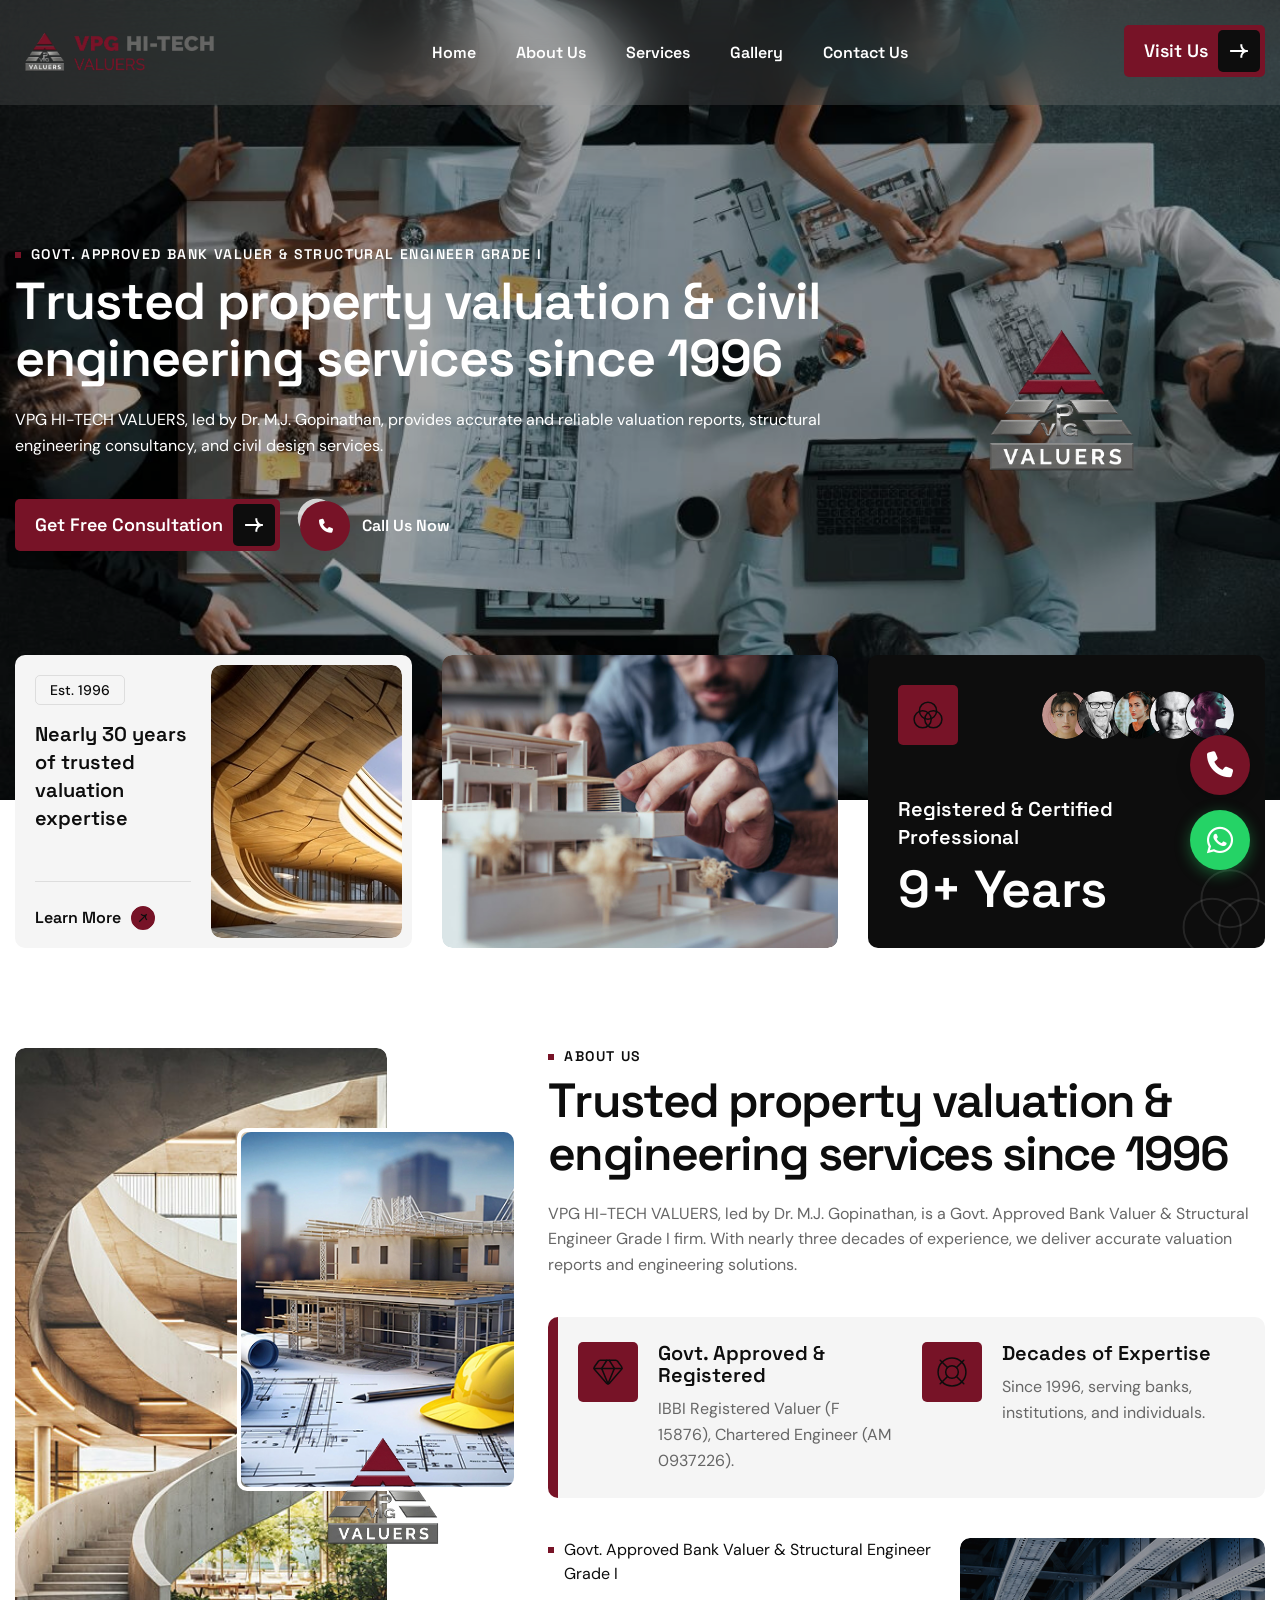
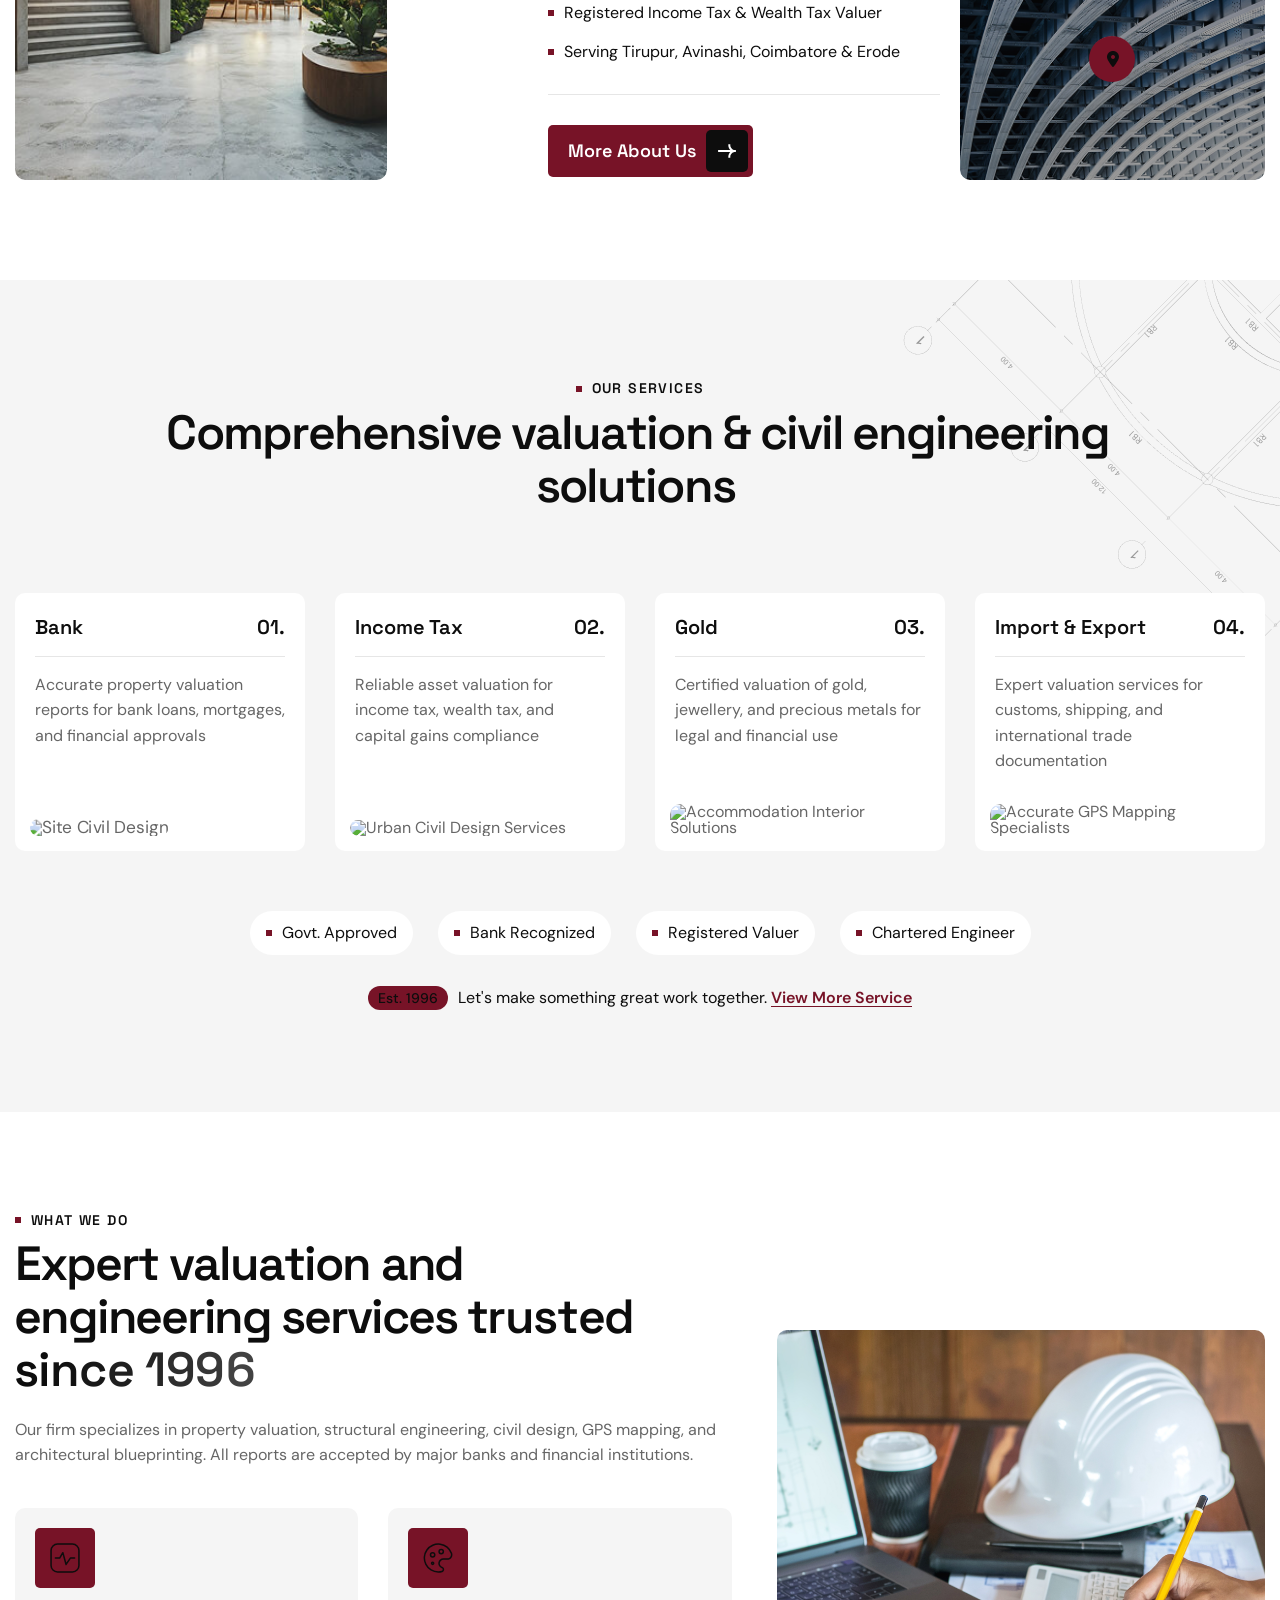
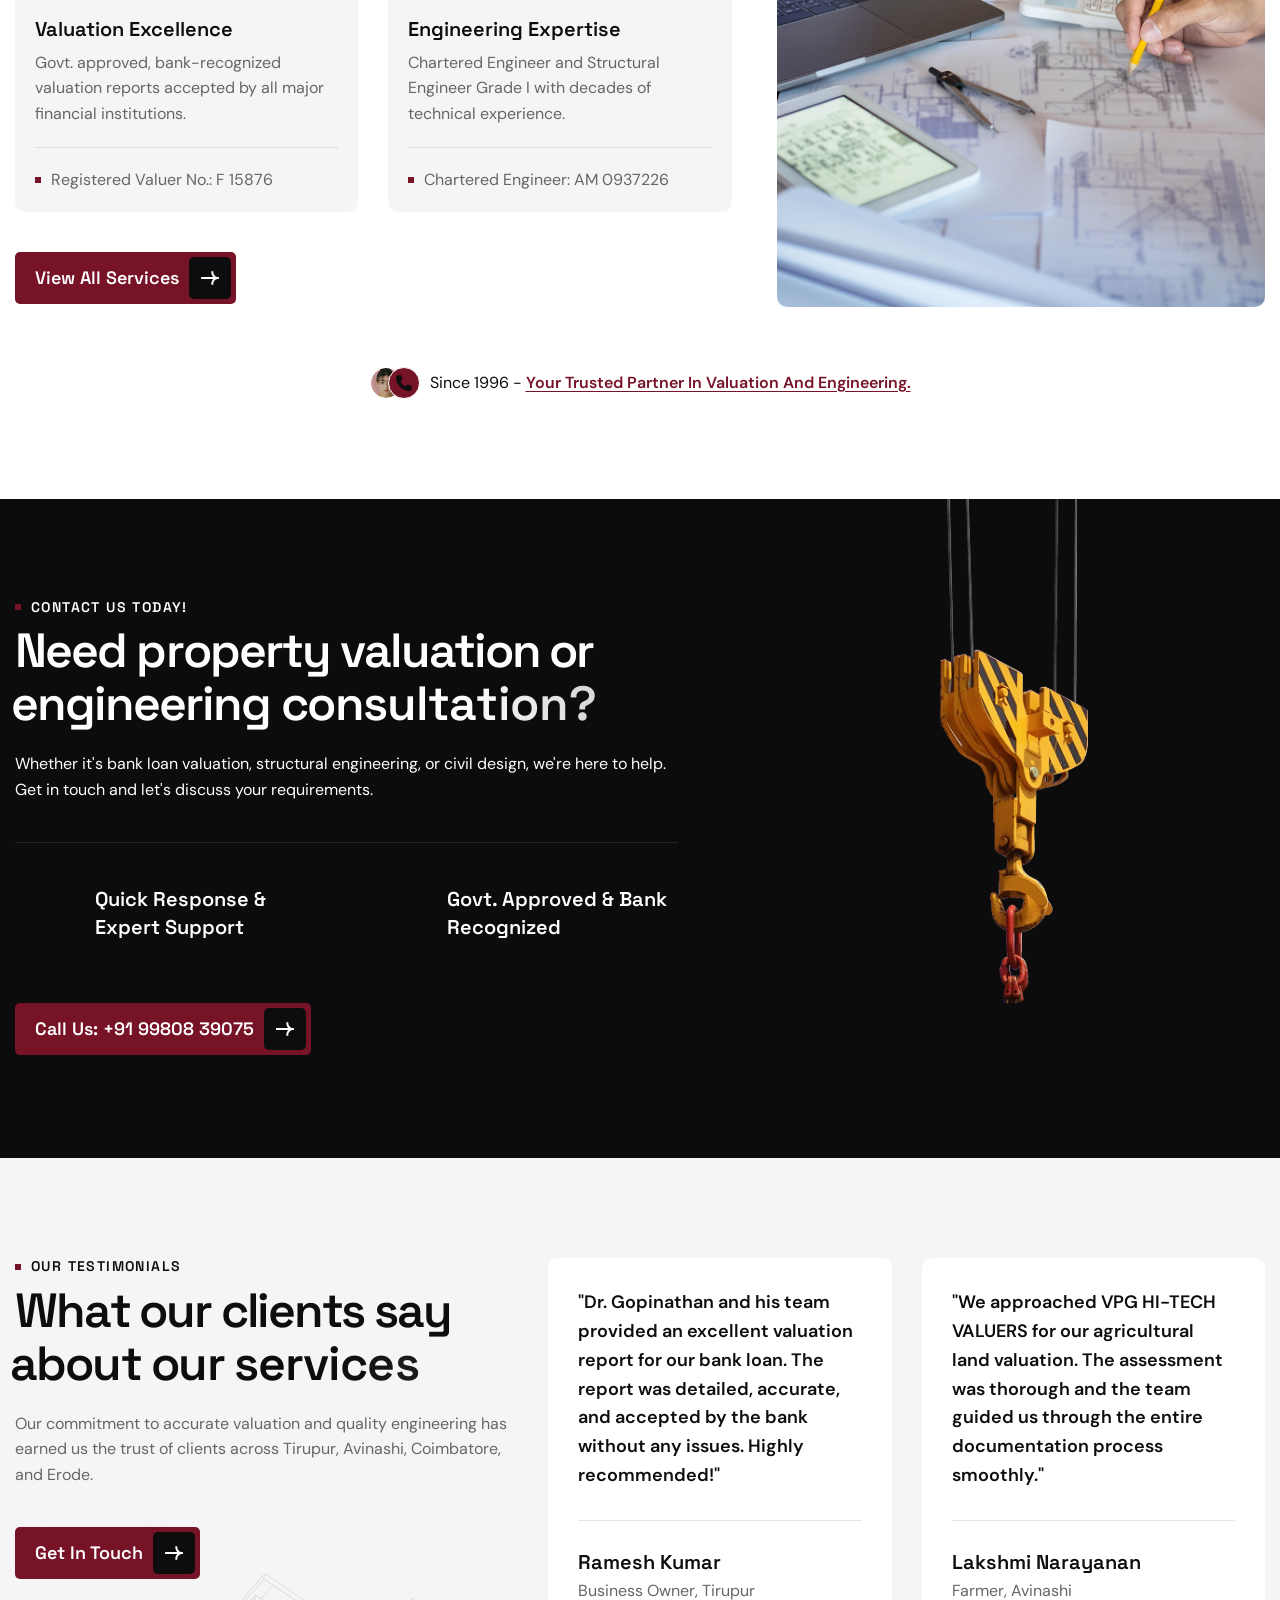
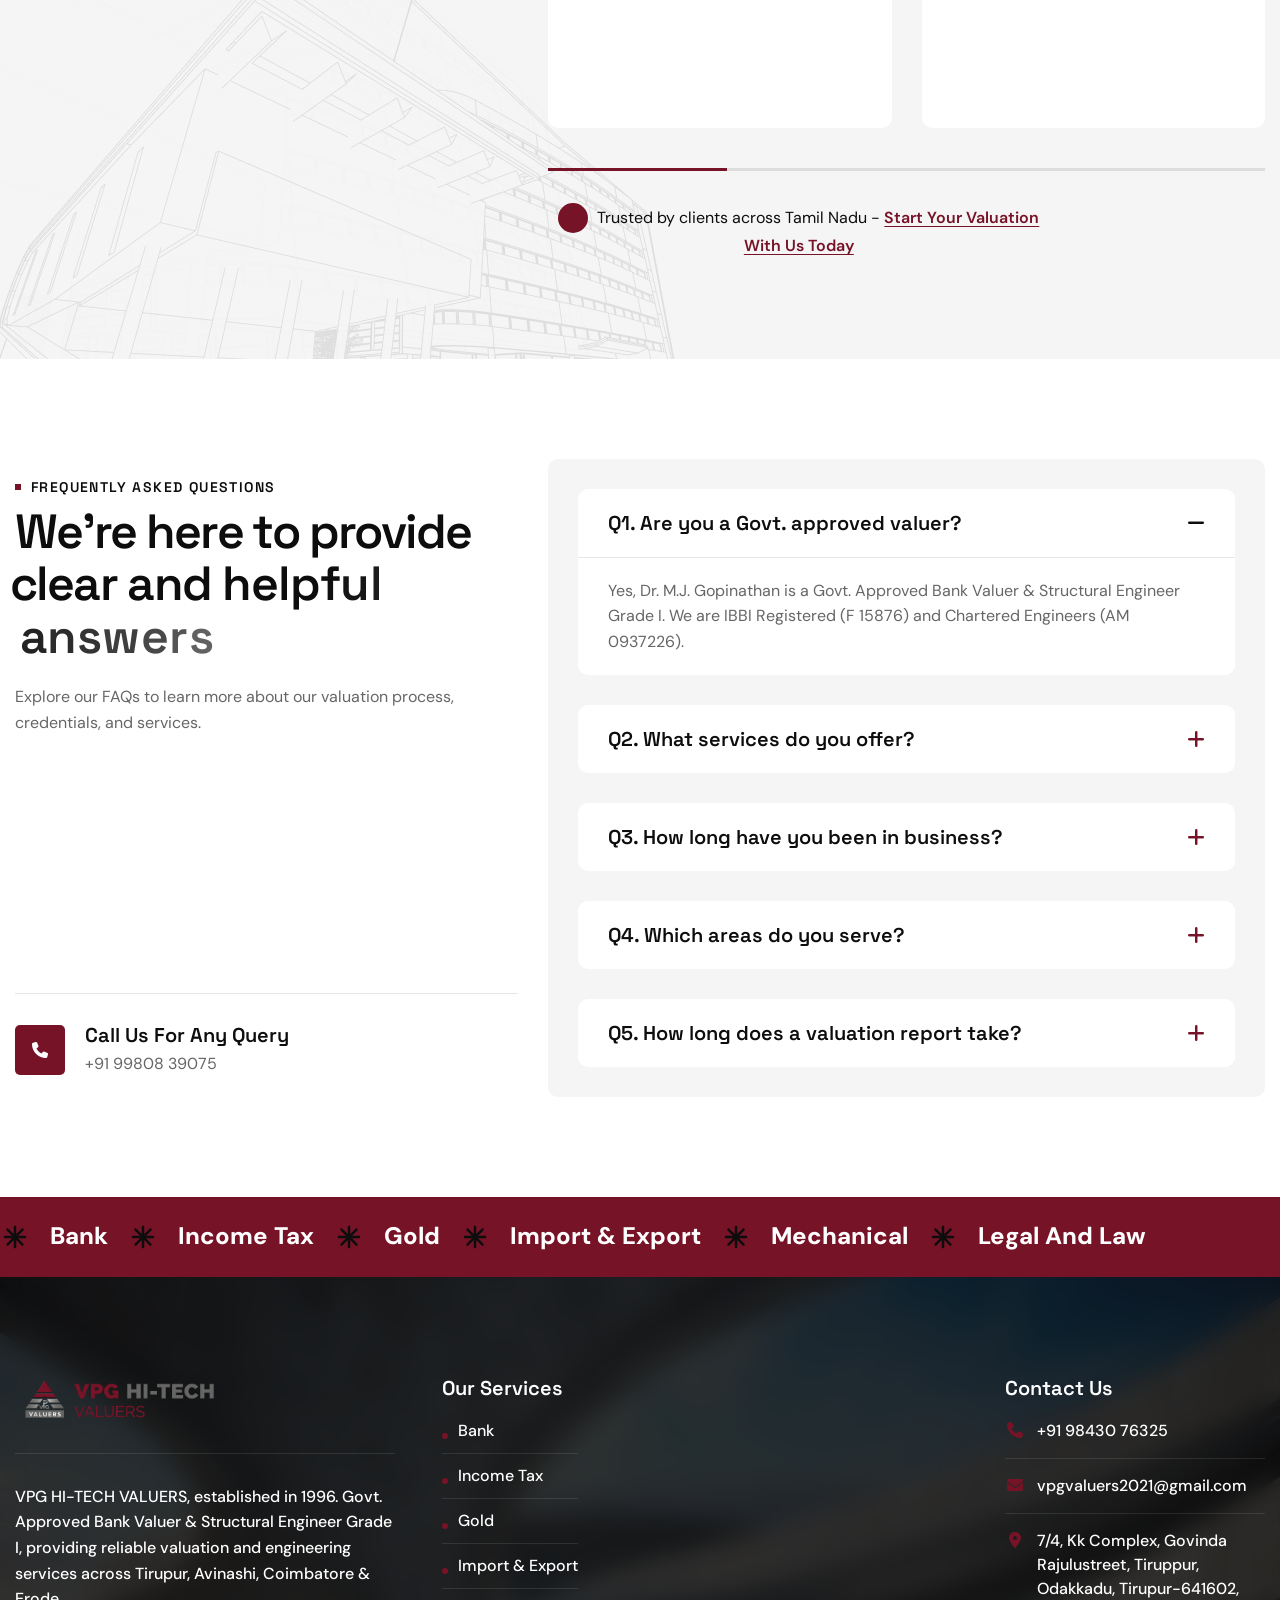
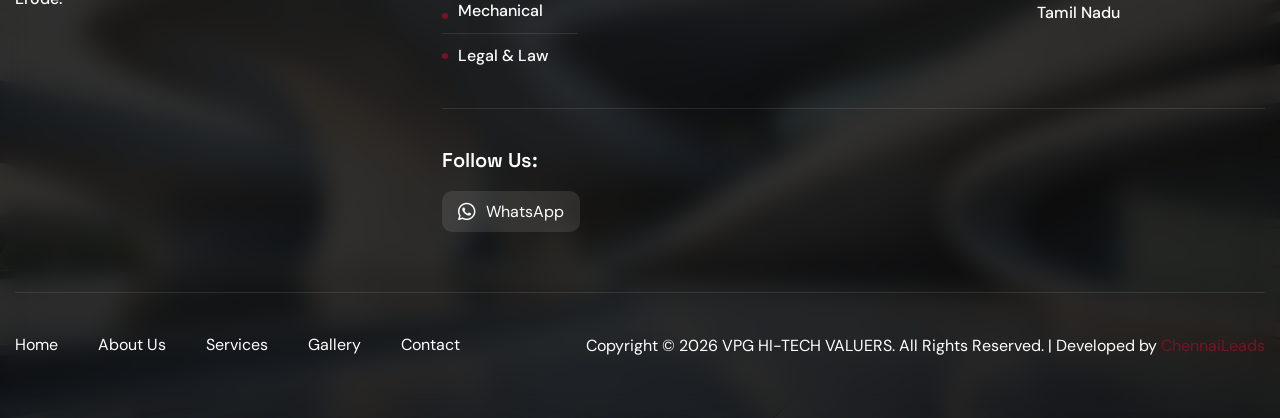
==== commit c32a82aa: "Update index.html" ====
--- a/index.html
+++ b/index.html
@@ -340,44 +340,44 @@
                 <div class="col-xl-3 col-md-6">
                     <div class="service-item wow fadeInUp active">
                         <div class="service-item-header">
-                            <div class="service-item-title"><h2>Site Civil Design</h2><h3>01.</h3></div>
-                            <div class="service-item-content"><p>Professional site civil design and engineering solutions</p></div>
+                            <div class="service-item-title"><h2>Bank</h2><h3>01.</h3></div>
+                            <div class="service-item-content"><p>Accurate property valuation reports for bank loans, mortgages, and financial approvals</p></div>
                         </div>
                         <div class="service-image-box">
-                            <div class="service-item-image"><figure class="image-anime"><img src="images/services/1.jpg" alt="Site Civil Design"></figure></div>
+                            <div class="service-item-image"><figure class="image-anime"><img src="images/services_img/bank.webp" alt="Site Civil Design"></figure></div>
                         </div>
                     </div>
                 </div>
                 <div class="col-xl-3 col-md-6">
                     <div class="service-item wow fadeInUp" data-wow-delay="0.2s">
                         <div class="service-item-header">
-                            <div class="service-item-title"><h2>Urban Civil Design Services</h2><h3>02.</h3></div>
-                            <div class="service-item-content"><p>Comprehensive urban civil design and planning services</p></div>
+                            <div class="service-item-title"><h2>Income Tax</h2><h3>02.</h3></div>
+                            <div class="service-item-content"><p>Reliable asset valuation for income tax, wealth tax, and capital gains compliance</p></div>
                         </div>
                         <div class="service-image-box">
-                            <div class="service-item-image"><figure class="image-anime"><img src="images/services/2.jpg" alt="Urban Civil Design Services"></figure></div>
+                            <div class="service-item-image"><figure class="image-anime"><img src="images/services_img/incometax.jpg" alt="Urban Civil Design Services"></figure></div>
                         </div>
                     </div>
                 </div>
                 <div class="col-xl-3 col-md-6">
                     <div class="service-item wow fadeInUp" data-wow-delay="0.4s">
                         <div class="service-item-header">
-                            <div class="service-item-title"><h2>Accommodation Interior Solutions</h2><h3>03.</h3></div>
-                            <div class="service-item-content"><p>Custom interior solutions for all types of accommodations</p></div>
+                            <div class="service-item-title"><h2>Gold</h2><h3>03.</h3></div>
+                            <div class="service-item-content"><p>Certified valuation of gold, jewellery, and precious metals for legal and financial use</p></div>
                         </div>
                         <div class="service-image-box">
-                            <div class="service-item-image"><figure class="image-anime"><img src="images/services/3.jpg" alt="Accommodation Interior Solutions"></figure></div>
+                            <div class="service-item-image"><figure class="image-anime"><img src="images/pro3.jpeg" alt="Accommodation Interior Solutions"></figure></div>
                         </div>
                     </div>
                 </div>
                 <div class="col-xl-3 col-md-6">
                     <div class="service-item wow fadeInUp" data-wow-delay="0.6s">
                         <div class="service-item-header">
-                            <div class="service-item-title"><h2>Accurate GPS Mapping Specialists</h2><h3>04.</h3></div>
-                            <div class="service-item-content"><p>Precision GPS mapping and land surveying services</p></div>
+                            <div class="service-item-title"><h2>Import & Export</h2><h3>04.</h3></div>
+                            <div class="service-item-content"><p>Expert valuation services for customs, shipping, and international trade documentation</p></div>
                         </div>
                         <div class="service-image-box">
-                            <div class="service-item-image"><figure class="image-anime"><img src="images/services/4.jpg" alt="Accurate GPS Mapping Specialists"></figure></div>
+                            <div class="service-item-image"><figure class="image-anime"><img src="images/services_img/export&import.jpg" alt="Accurate GPS Mapping Specialists"></figure></div>
                         </div>
                     </div>
                 </div>
@@ -392,7 +392,7 @@
                             </ul>
                         </div>
                         <div class="section-footer-text">
-                            <p><span>Est. 1996</span>Let's make something great work together. <a href="contact.html">Get Free Quote</a></p>
+                            <p><span>Est. 1996</span>Let's make something great work together. <a href="services.html">View More Service</a></p>
                         </div>
                     </div>
                 </div>
@@ -454,41 +454,37 @@
     </div>
     <!-- What We Do Section End -->
 
-    <!-- Gallery Section Start -->
-   <div class="our-projects">
+   <!-- <div class="our-projects">
         <div class="container">
             <div class="row section-row align-items-center">
                 <div class="col-xl-6">
-                    <!-- Section Title Start -->
                     <div class="section-title">
                         <h3 class="wow fadeInUp">Our Projects</h3>
                         <h2 class="text-anime-style-3" data-cursor="-opaque">A showcase of architecture that inspires and endures</h2>
                     </div>
-                    <!-- Section Title End -->
                 </div>
 
                 <div class="col-xl-6">
-                    <!-- Section Content Button Start -->
-                    <div class="section-content-btn">
-                        <!-- Section Title Content Start -->
+                   
+                    <div class="section-content-btn">                       
                         <div class="section-title-content wow fadeInUp" data-wow-delay="0.2s">
                             <p>Take a closer look at our work a fusion of modern aesthetics, sustainable practices, and quality engineering. Every project stands as proof of our passion for architectural excellence.</p>
                         </div>
-                        <!-- Section Title Content End -->
+                    
     
-                        <!-- Section Button Start -->
+                        
                         <div class="section-btn wow fadeInUp" data-wow-delay="0.4s">
                             <a href="projects.html" class="btn-default">View All Projects</a>
                         </div>
-                        <!-- Section Button End -->
+                      
                     </div>   
-                    <!-- Section Content Button End -->
+                   
                 </div>
             </div>
 
             <div class="row">
                 <div class="col-lg-12">
-                    <!-- Our Gallery Nav start -->
+                   
                     <div class="project-nav wow fadeInUp" data-wow-delay="0.2s">
                         <ul>
                             <li><a href="#" data-filter="*">all</a></li>
@@ -498,13 +494,13 @@
                             <li><a href="#" data-filter=".fourth">Industrial</a></li>
                         </ul>
                     </div>
-                    <!-- Our Gallery Nav End -->
+                    
                 </div>
 
                <div class="col-lg-12">
     <div class="row project-item-list wow fadeInUp" data-wow-delay="0.4s">
 
-        <!-- 1 -->
+        
         <div class="col-xl-4 col-md-6 project-item-box first third">
             <div class="project-item active">
                 <div class="project-item-image">
@@ -526,7 +522,7 @@
             </div>
         </div>
 
-        <!-- 2 -->
+     
         <div class="col-xl-4 col-md-6 project-item-box first fourth">
             <div class="project-item">
                 <div class="project-item-image">
@@ -548,7 +544,7 @@
             </div>
         </div>
 
-        <!-- 3 -->
+        
         <div class="col-xl-4 col-md-6 project-item-box first third">
             <div class="project-item">
                 <div class="project-item-image">
@@ -570,7 +566,7 @@
             </div>
         </div>
 
-        <!-- 4 -->
+        
         <div class="col-xl-4 col-md-6 project-item-box second fourth">
             <div class="project-item">
                 <div class="project-item-image">
@@ -592,7 +588,7 @@
             </div>
         </div>
 
-        <!-- 5 -->
+       
         <div class="col-xl-4 col-md-6 project-item-box second third">
             <div class="project-item">
                 <div class="project-item-image">
@@ -614,7 +610,7 @@
             </div>
         </div>
 
-        <!-- 6 -->
+      
         <div class="col-xl-4 col-md-6 project-item-box second fourth">
             <div class="project-item">
                 <div class="project-item-image">
@@ -636,7 +632,7 @@
             </div>
         </div>
 
-        <!-- 7 -->
+       
         <div class="col-xl-4 col-md-6 project-item-box first third">
             <div class="project-item">
                 <div class="project-item-image">
@@ -664,7 +660,7 @@
                 
             </div>
         </div>
-    </div>
+    </div> -->
     <!-- Gallery Section End -->
     
     <!-- CTA Box Section Start -->
@@ -854,26 +850,20 @@
         <div class="footer-scrolling-ticker">
             <div class="scrolling-ticker-box">
                 <div class="scrolling-content">
-                    <span><img src="images/icon-asterisk.svg" alt="">Site Civil Design</span>
-                    <span><img src="images/icon-asterisk.svg" alt="">Urban Civil Design Services</span>
-                    <span><img src="images/icon-asterisk.svg" alt="">Accommodation Interior Solutions</span>
-                    <span><img src="images/icon-asterisk.svg" alt="">Accurate GPS Mapping Specialists</span>
-                    <span><img src="images/icon-asterisk.svg" alt="">Acquisition Takeover Valuers</span>
-                    <span><img src="images/icon-asterisk.svg" alt="">Acquisition Appraisal Experts</span>
-                    <span><img src="images/icon-asterisk.svg" alt="">Agricultural Estate Appraisers</span>
-                    <span><img src="images/icon-asterisk.svg" alt="">Agricultural Irrigation Assessors</span>
-                    <span><img src="images/icon-asterisk.svg" alt="">Architectural Blueprinting Services</span>
+                    <span><img src="images/icon-asterisk.svg" alt="">Bank</span>
+                    <span><img src="images/icon-asterisk.svg" alt="">Income Tax</span>
+                    <span><img src="images/icon-asterisk.svg" alt="">Gold</span>
+                    <span><img src="images/icon-asterisk.svg" alt="">Import & Export</span>
+                    <span><img src="images/icon-asterisk.svg" alt="">Mechanical</span>
+                    <span><img src="images/icon-asterisk.svg" alt="">Legal and Law</span>
                 </div>
                 <div class="scrolling-content">
-                    <span><img src="images/icon-asterisk.svg" alt="">Site Civil Design</span>
-                    <span><img src="images/icon-asterisk.svg" alt="">Urban Civil Design Services</span>
-                    <span><img src="images/icon-asterisk.svg" alt="">Accommodation Interior Solutions</span>
-                    <span><img src="images/icon-asterisk.svg" alt="">Accurate GPS Mapping Specialists</span>
-                    <span><img src="images/icon-asterisk.svg" alt="">Acquisition Takeover Valuers</span>
-                    <span><img src="images/icon-asterisk.svg" alt="">Acquisition Appraisal Experts</span>
-                    <span><img src="images/icon-asterisk.svg" alt="">Agricultural Estate Appraisers</span>
-                    <span><img src="images/icon-asterisk.svg" alt="">Agricultural Irrigation Assessors</span>
-                    <span><img src="images/icon-asterisk.svg" alt="">Architectural Blueprinting Services</span>
+                    <span><img src="images/icon-asterisk.svg" alt="">Bank</span>
+                    <span><img src="images/icon-asterisk.svg" alt="">Income Tax</span>
+                    <span><img src="images/icon-asterisk.svg" alt="">Gold</span>
+                    <span><img src="images/icon-asterisk.svg" alt="">Import & Export</span>
+                    <span><img src="images/icon-asterisk.svg" alt="">Mechanical</span>
+                    <span><img src="images/icon-asterisk.svg" alt="">Legal and Law</span>
                 </div>
             </div>
         </div>
@@ -895,20 +885,20 @@
                             <div class="footer-links footer-services">
                                 <h3>Our Services</h3>
                                 <ul>
-                                    <li>Site Civil Design</li>
-                                    <li>Urban Civil Design Services</li>
-                                    <li>Accommodation Interior Solutions</li>
-                                    <li>Accurate GPS Mapping Specialists</li>
-                                    <li>Architectural Blueprinting Services</li>
+                                    <li>Bank</li>
+                                    <li>Income Tax</li>
+                                    <li>Gold</li>
+                                    <li>Import & Export</li>
+                                    <li>Mechanical</li>
+                                    <li>Legal & Law</li>
                                 </ul>
                             </div>
                             <div class="footer-links footer-contact-links">
                                 <h3>Contact Us</h3>
                                 <ul>
-                                    <li><i class="fa-solid fa-phone"></i> <a href="tel:+919980839075">+91 99808 39075</a></li>
-                                    <li><i class="fa-solid fa-phone"></i> <a href="tel:+914296274325">+91 4296 274325</a></li>
-                                    <li><i class="fa-solid fa-envelope"></i> <a href="mailto:mjgopi2009@gmail.com">mjgopi2009@gmail.com</a></li>
-                                    <li><i class="fa-solid fa-location-dot"></i> 9/196, V.S. Complex, Near Sree Kumaran Jewellers, East Car Street, Kaikattipudhur, Avinashi - 641 654</li>
+                                    <li><i class="fa-solid fa-phone"></i> <a href="tel:+919843076325">+91 98430 76325</a></li>
+                                    <li><i class="fa-solid fa-envelope"></i> <a href="mailto:vpgvaluers2021@gmail.com">vpgvaluers2021@gmail.com</a></li>
+                                    <li><i class="fa-solid fa-location-dot"></i>7/4, Kk Complex, Govinda Rajulustreet, Tiruppur, Odakkadu, Tirupur-641602, Tamil Nadu</li>
                                 </ul>
                             </div>
                             <div class="footer-links footer-social-links">
@@ -948,7 +938,7 @@
     <!-- Sticky WhatsApp Button End -->
 
     <!-- Sticky Call Button Start -->
-    <a href="tel:+919980839075" class="sticky-call-btn" title="Call Now">
+    <a href="tel:+919843076325" class="sticky-call-btn" title="Call Now">
         <i class="fa-solid fa-phone"></i>
     </a>
     <!-- Sticky Call Button End -->
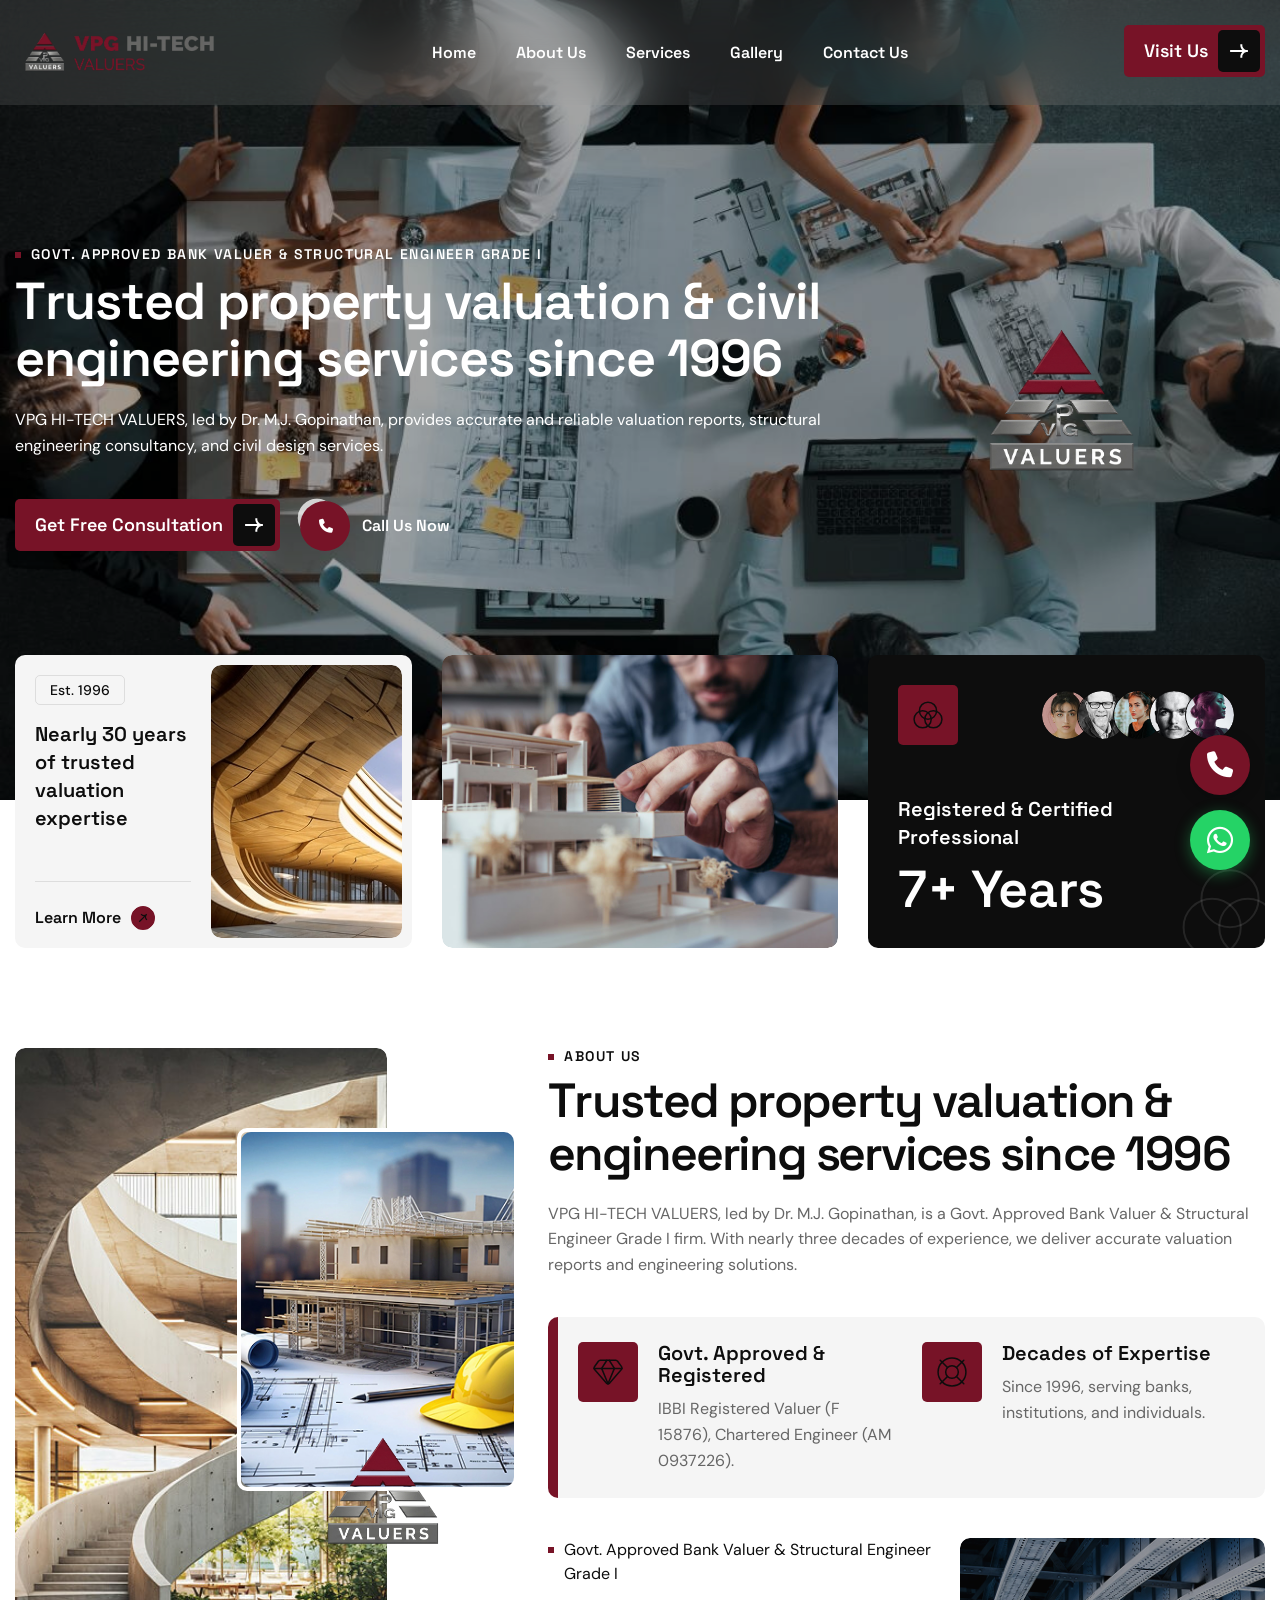
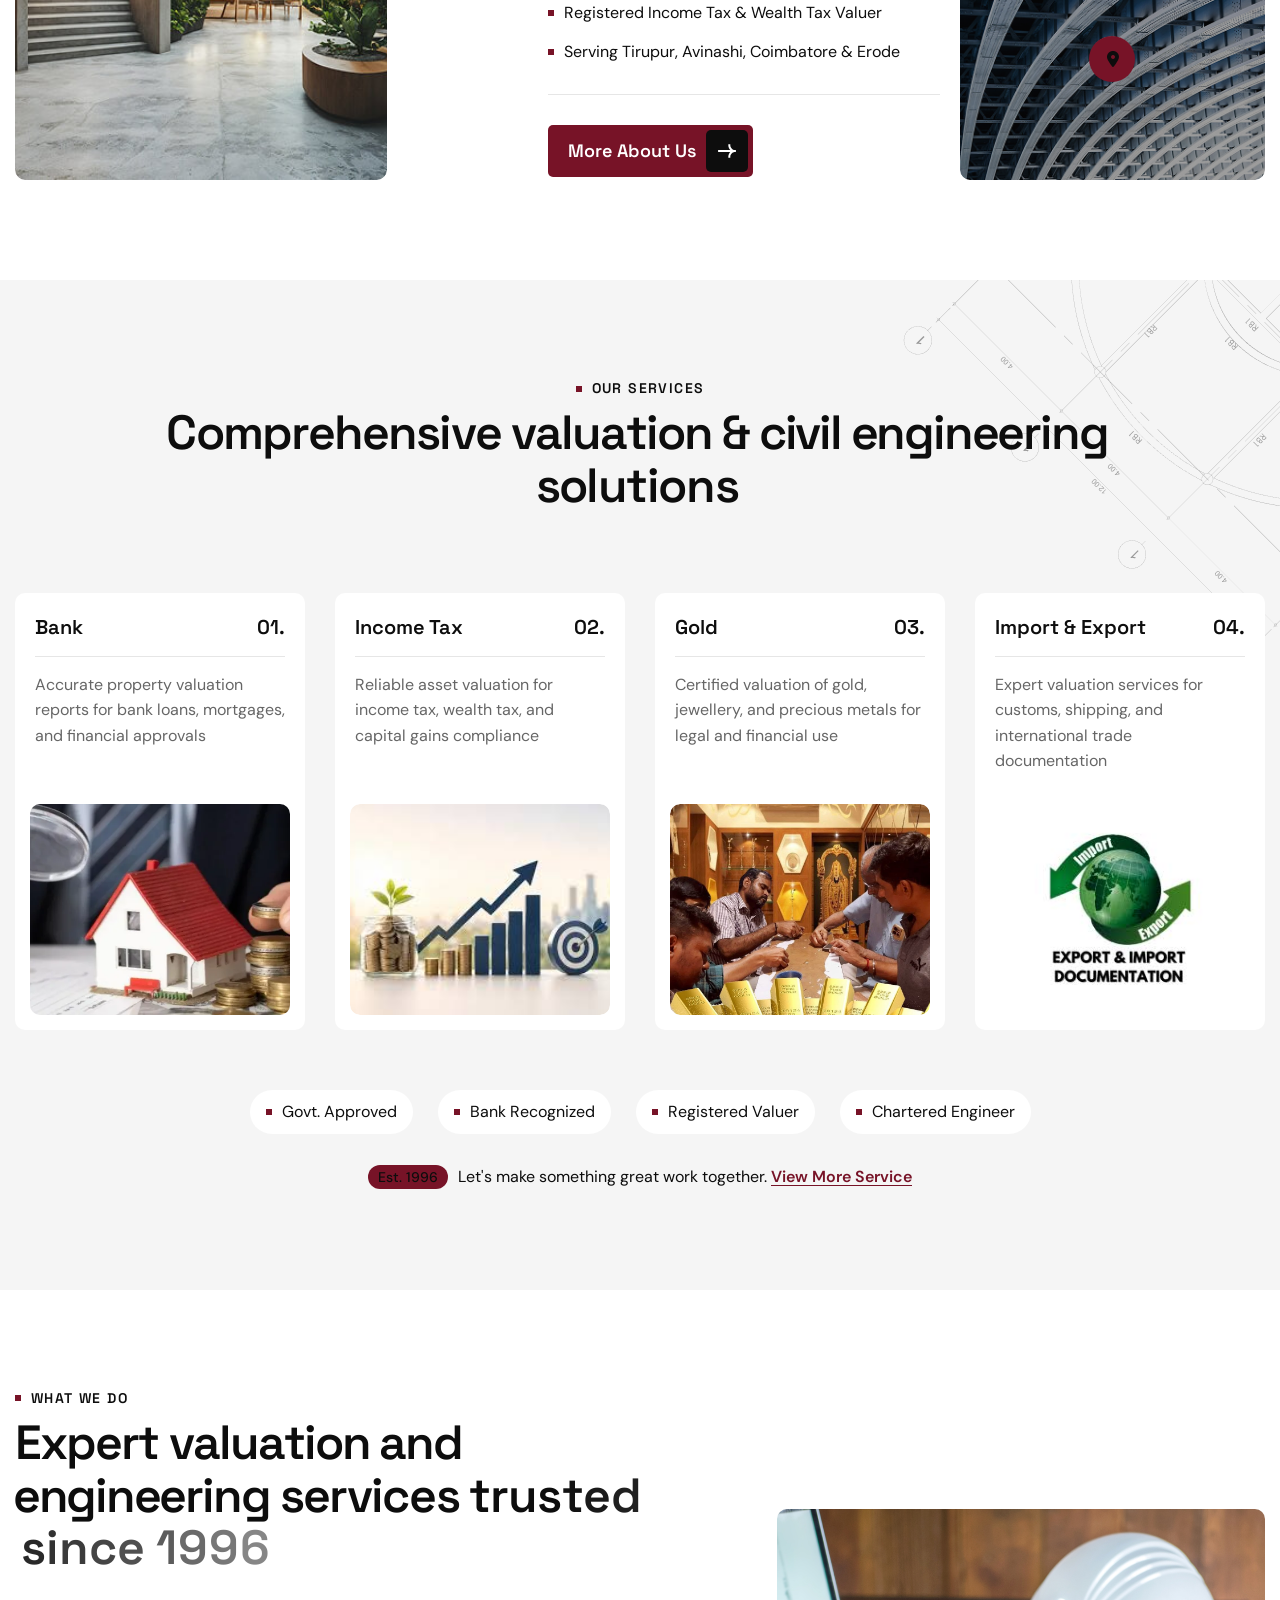
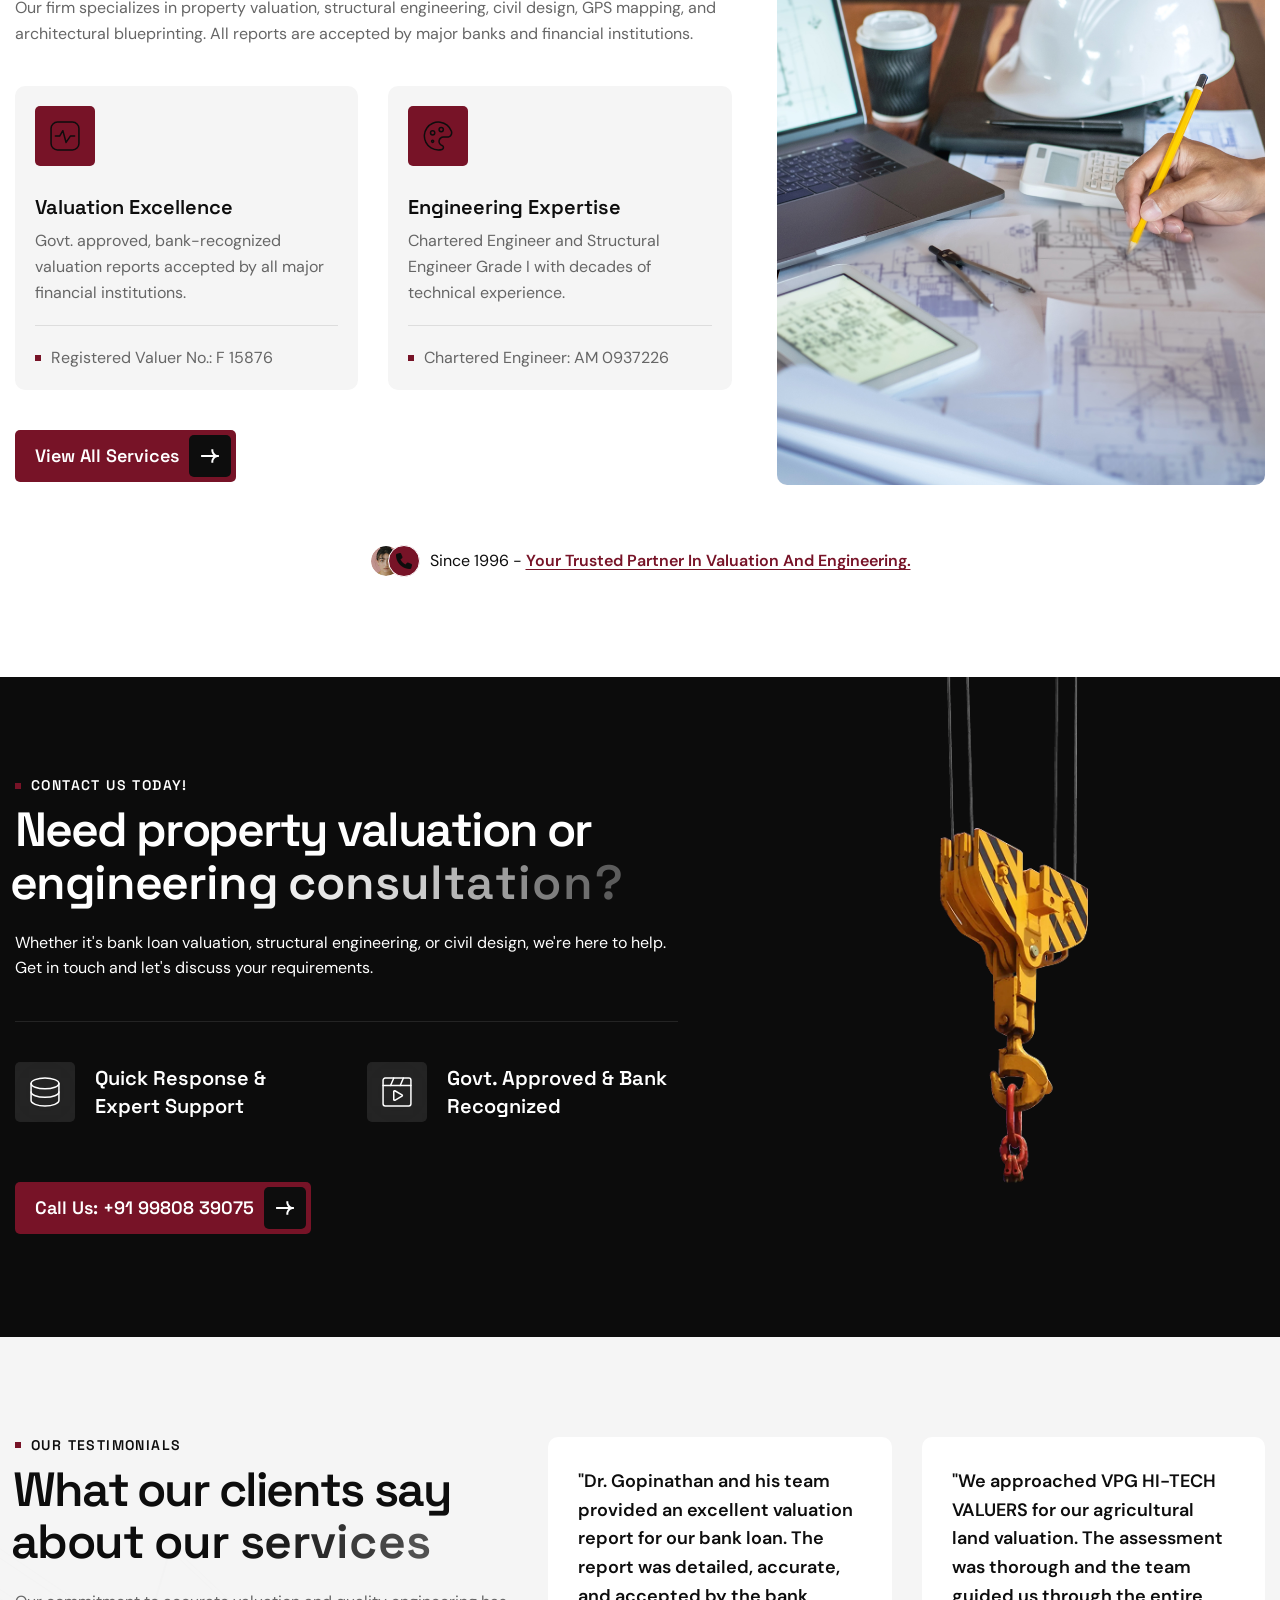
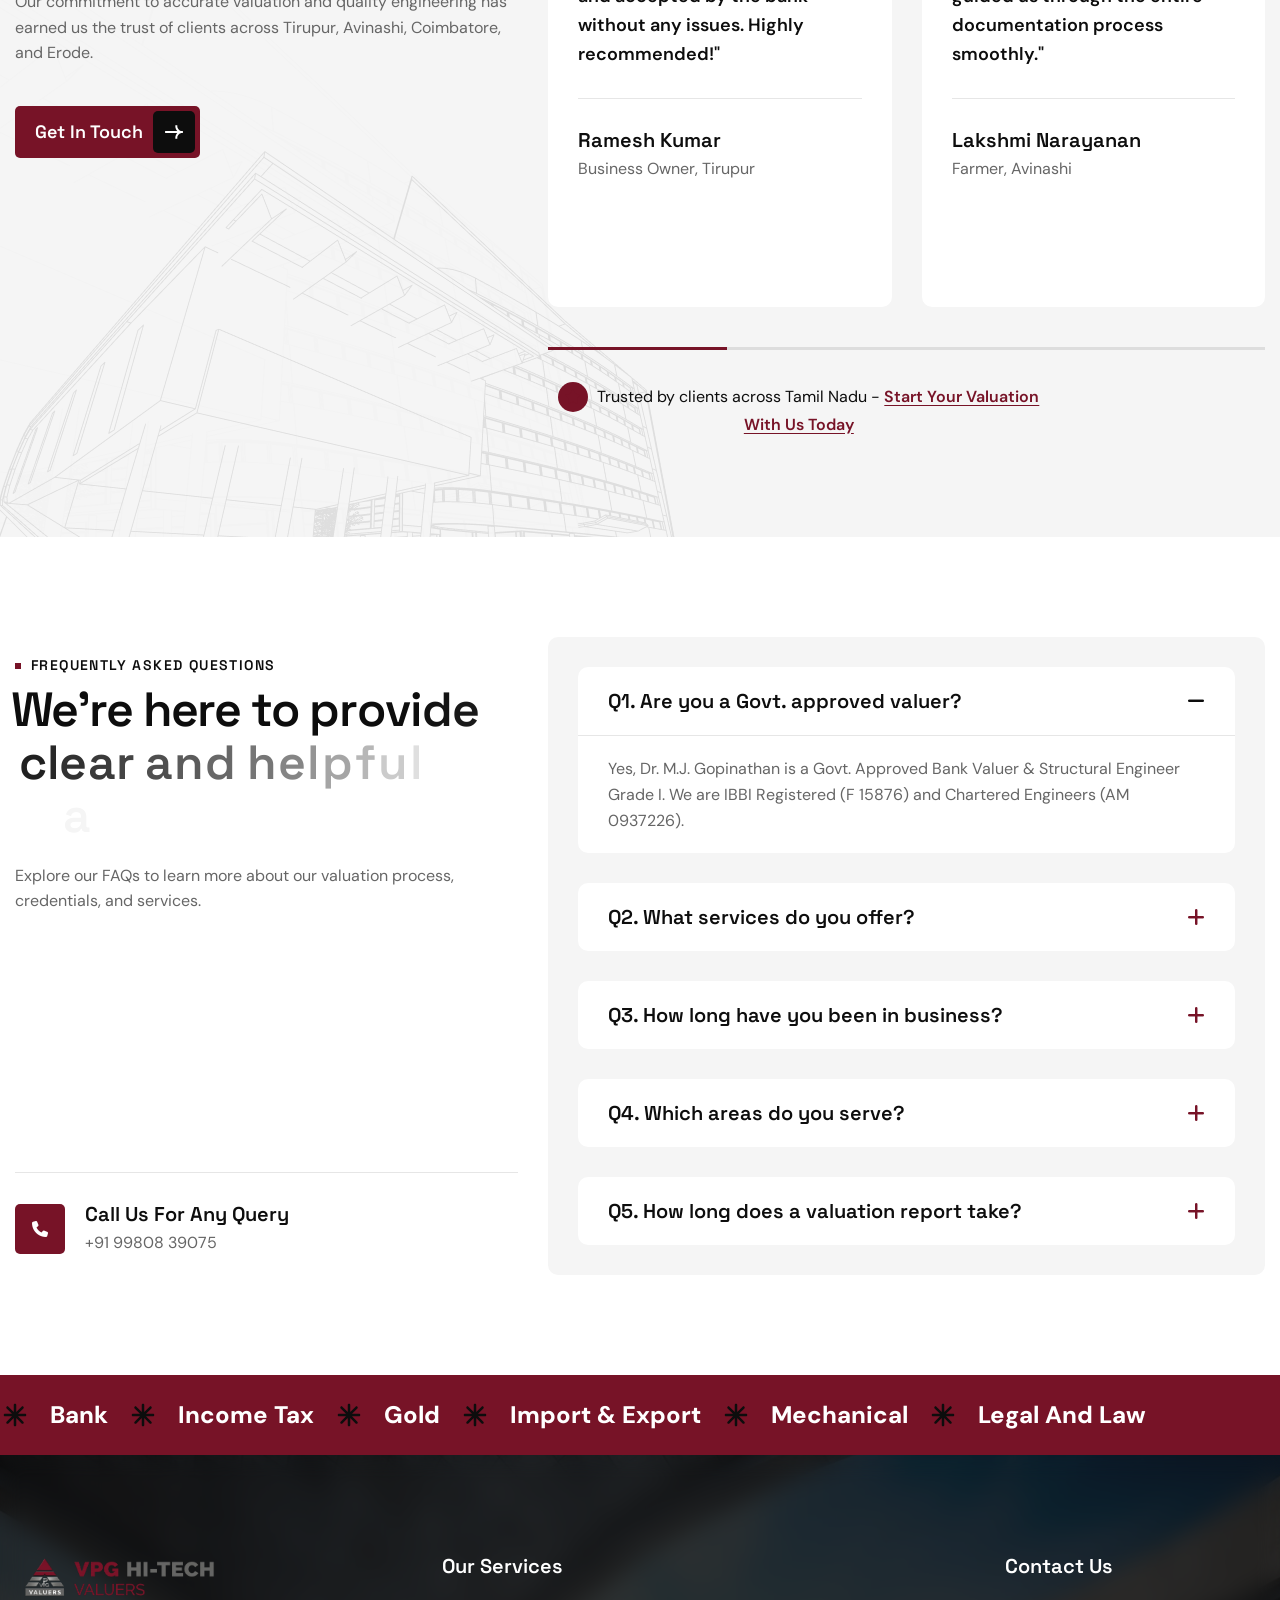
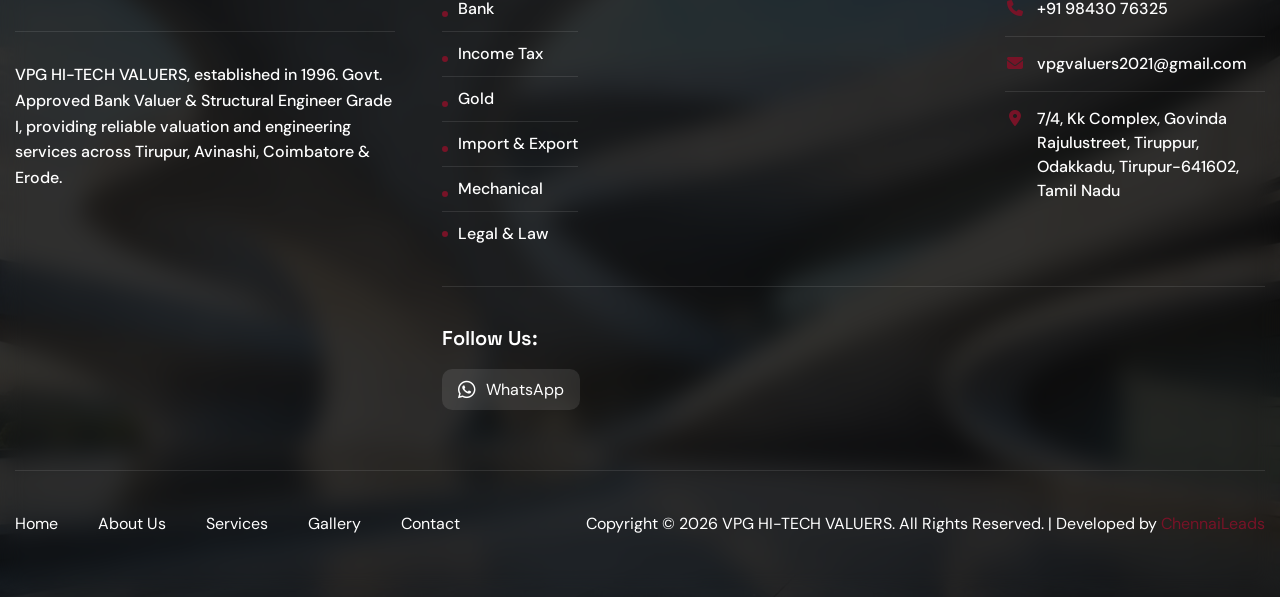
==== commit ca0873e3: "Update index.html" ====
--- a/index.html
+++ b/index.html
@@ -344,7 +344,8 @@
                             <div class="service-item-content"><p>Accurate property valuation reports for bank loans, mortgages, and financial approvals</p></div>
                         </div>
                         <div class="service-image-box">
-                            <div class="service-item-image"><figure class="image-anime"><img src="images/services_img/bank.webp" alt="Site Civil Design"></figure></div>
+                            <div class="service-item-image"><figure class="image-anime">
+                                <img src="images/bank.webp" alt="Site Civil Design"></figure></div>
                         </div>
                     </div>
                 </div>
@@ -355,7 +356,8 @@
                             <div class="service-item-content"><p>Reliable asset valuation for income tax, wealth tax, and capital gains compliance</p></div>
                         </div>
                         <div class="service-image-box">
-                            <div class="service-item-image"><figure class="image-anime"><img src="images/services_img/incometax.jpg" alt="Urban Civil Design Services"></figure></div>
+                            <div class="service-item-image"><figure class="image-anime">
+                                <img src="images/incometax.jpg" alt="Urban Civil Design Services"></figure></div>
                         </div>
                     </div>
                 </div>
@@ -366,7 +368,8 @@
                             <div class="service-item-content"><p>Certified valuation of gold, jewellery, and precious metals for legal and financial use</p></div>
                         </div>
                         <div class="service-image-box">
-                            <div class="service-item-image"><figure class="image-anime"><img src="images/pro3.jpeg" alt="Accommodation Interior Solutions"></figure></div>
+                            <div class="service-item-image"><figure class="image-anime">
+                                <img src="images/pro3.jpeg" alt="Accommodation Interior Solutions"></figure></div>
                         </div>
                     </div>
                 </div>
@@ -377,7 +380,8 @@
                             <div class="service-item-content"><p>Expert valuation services for customs, shipping, and international trade documentation</p></div>
                         </div>
                         <div class="service-image-box">
-                            <div class="service-item-image"><figure class="image-anime"><img src="images/services_img/export&import.jpg" alt="Accurate GPS Mapping Specialists"></figure></div>
+                            <div class="service-item-image"><figure class="image-anime">
+                                <img src="images/export&import.jpg" alt="Accurate GPS Mapping Specialists"></figure></div>
                         </div>
                     </div>
                 </div>
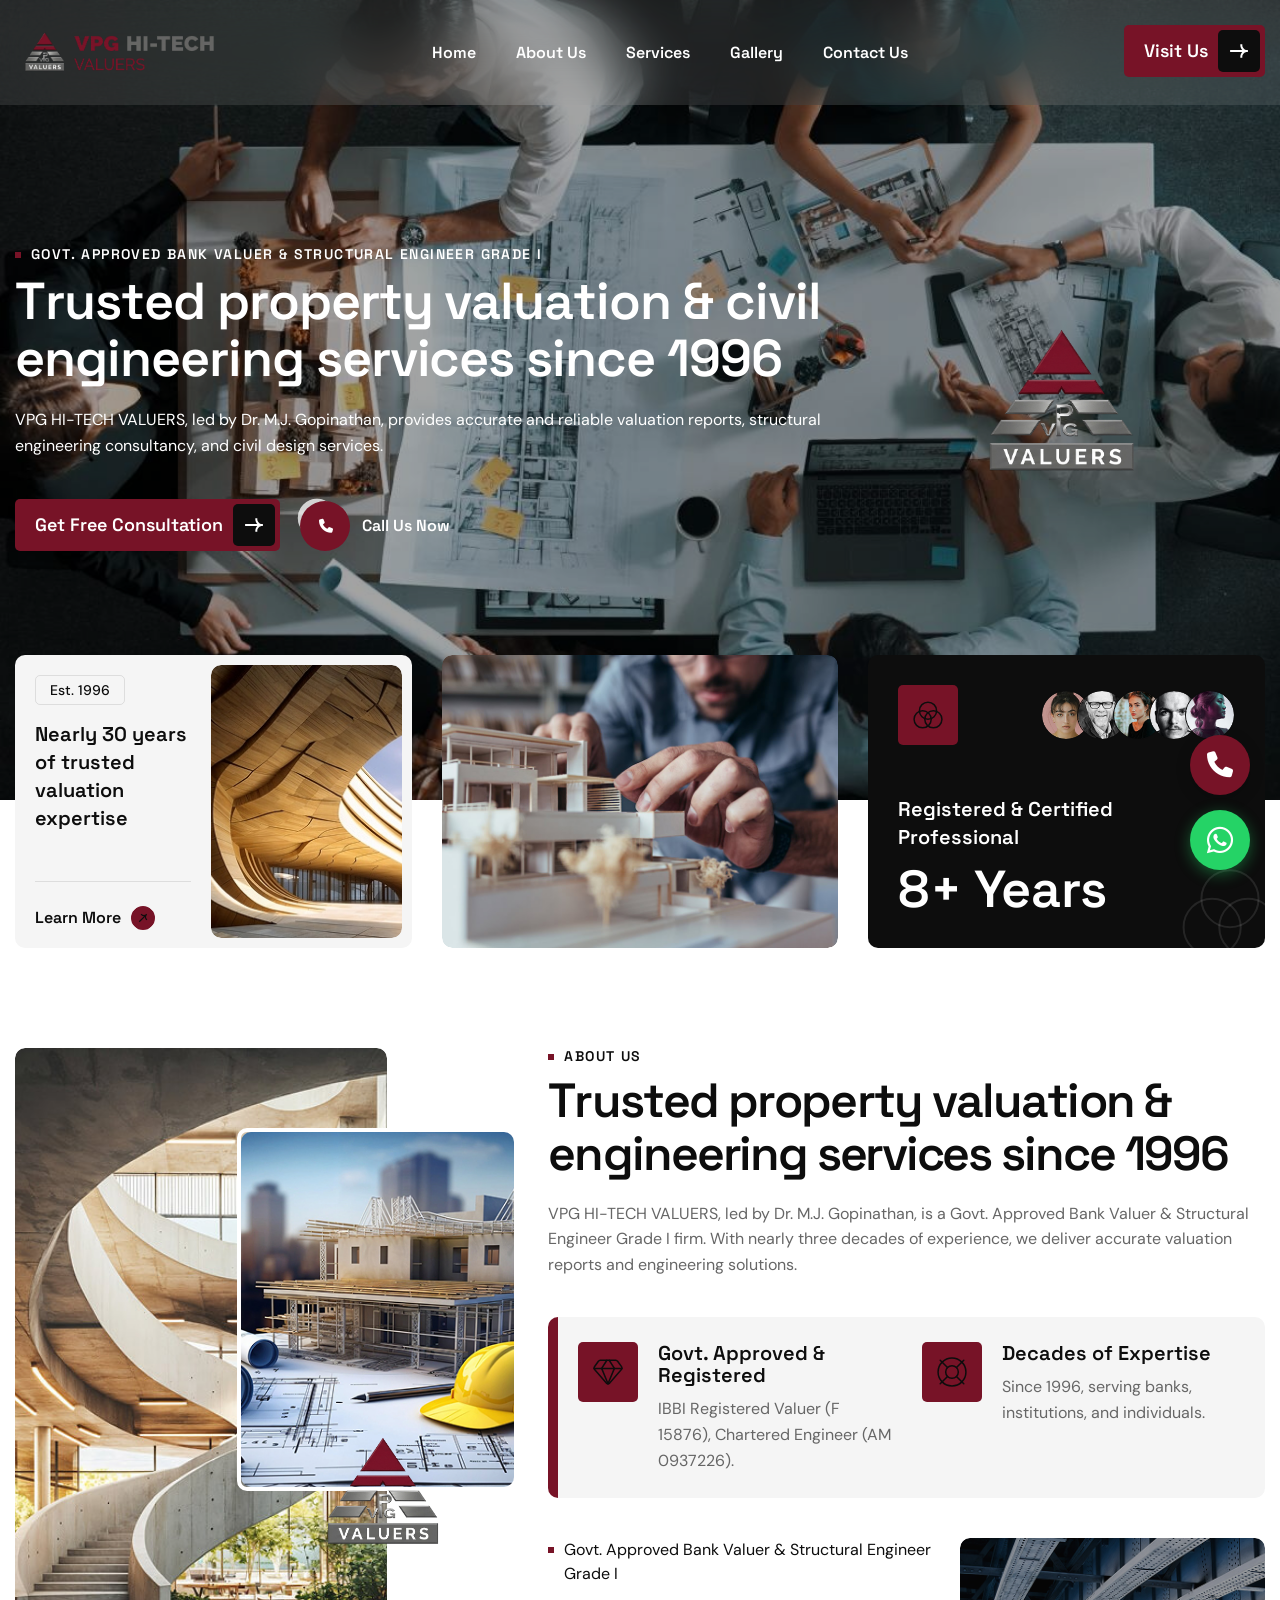
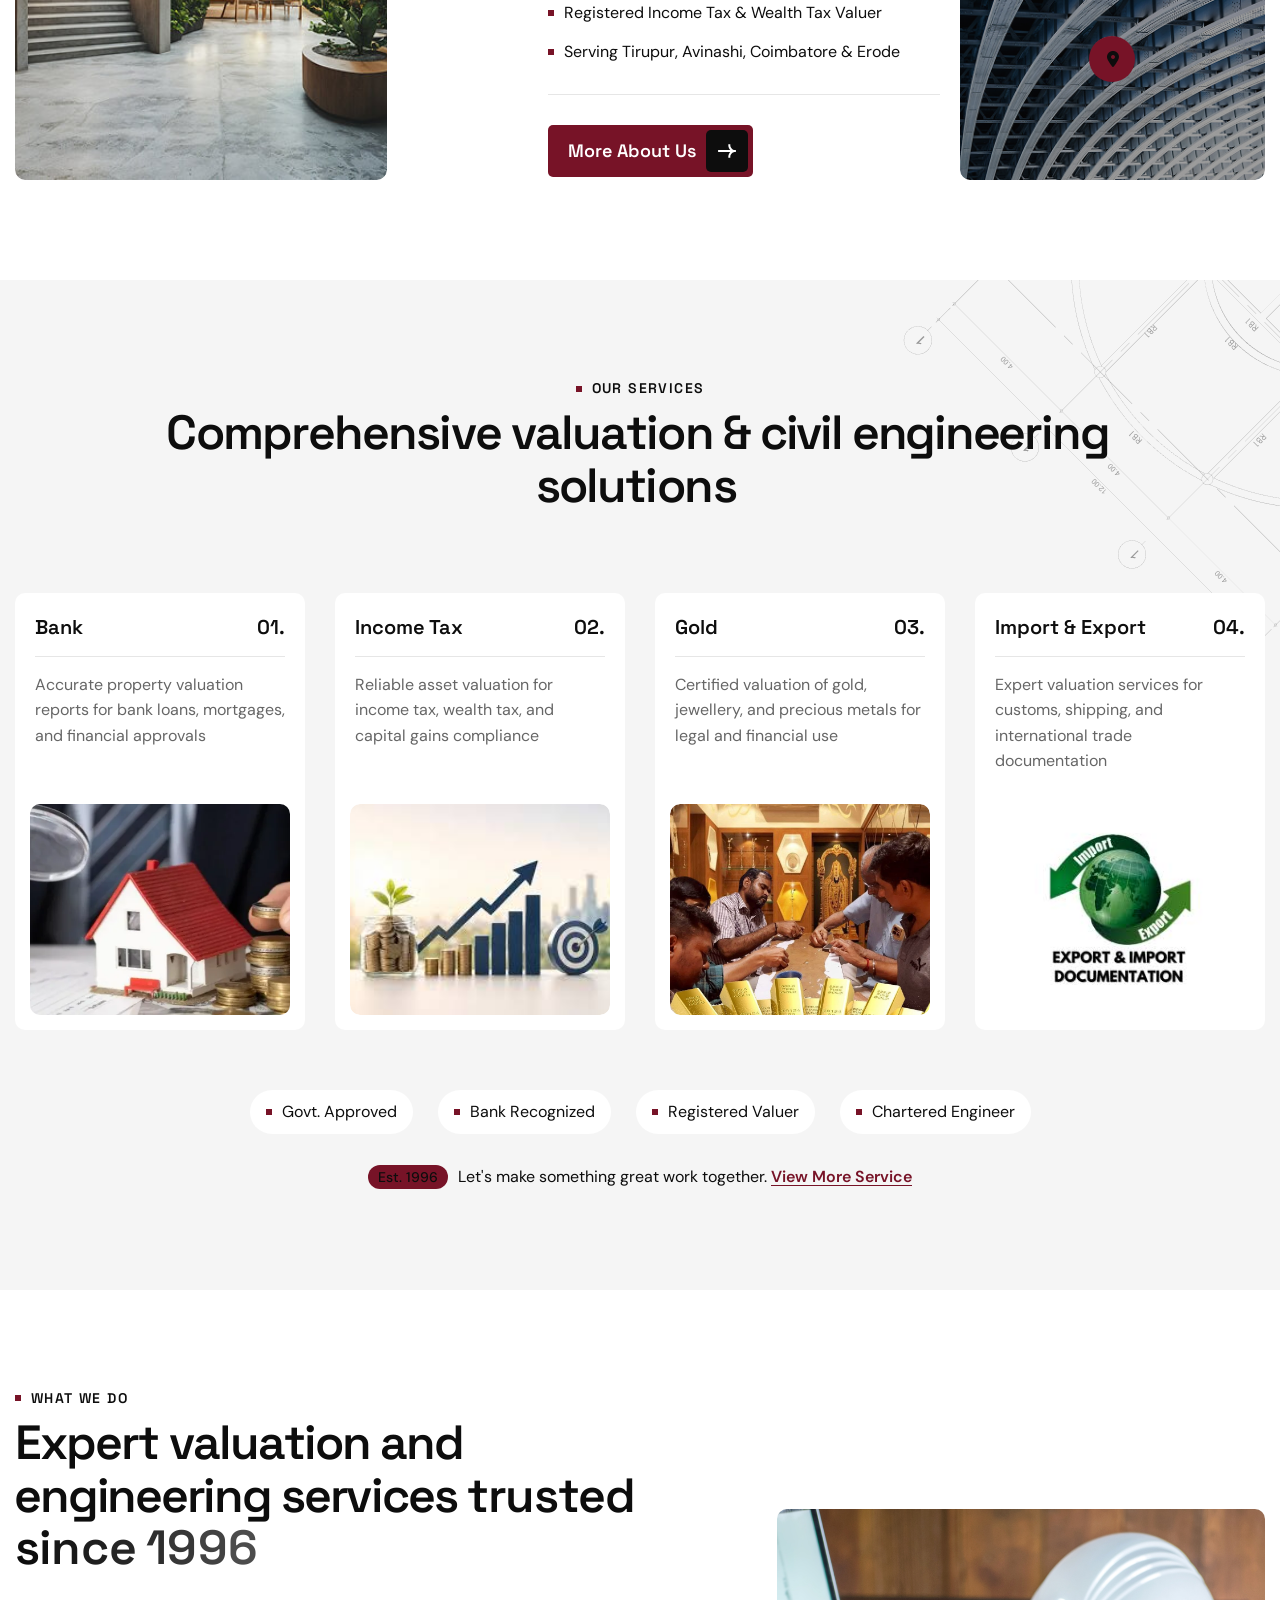
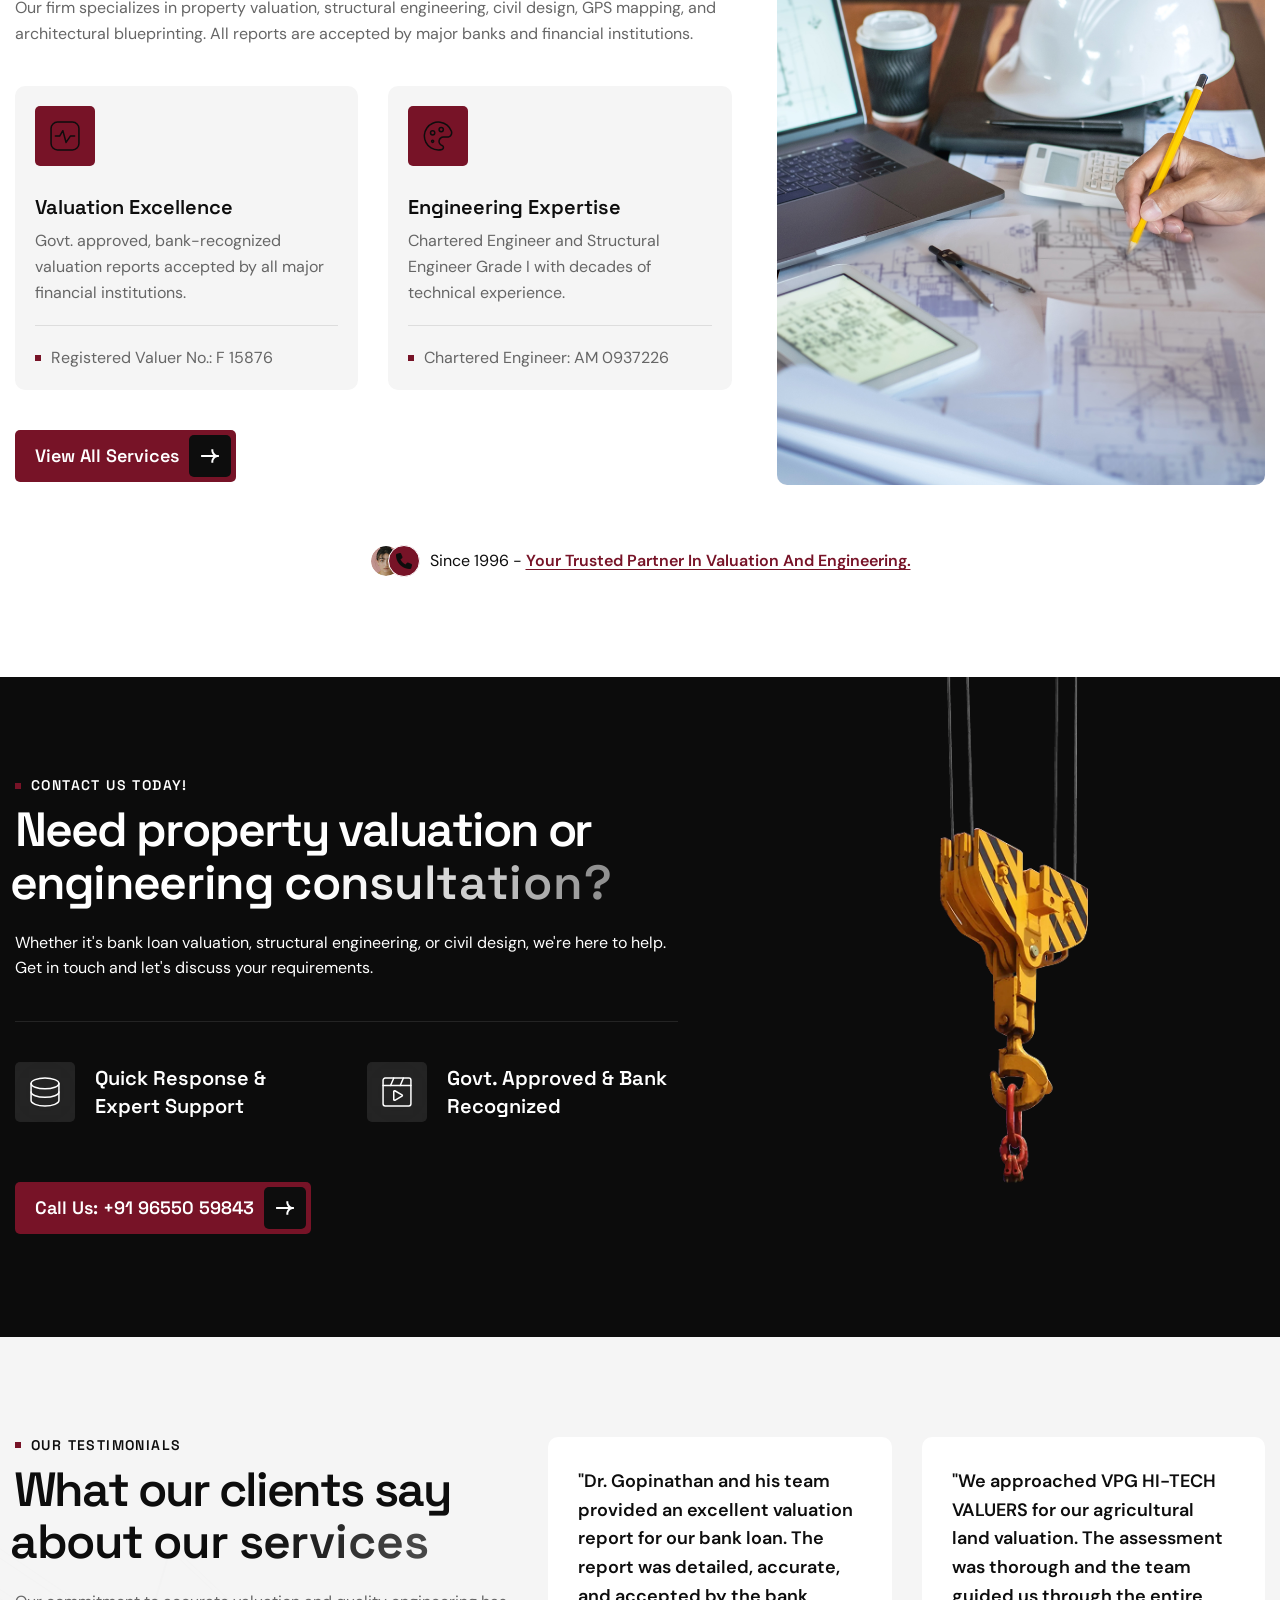
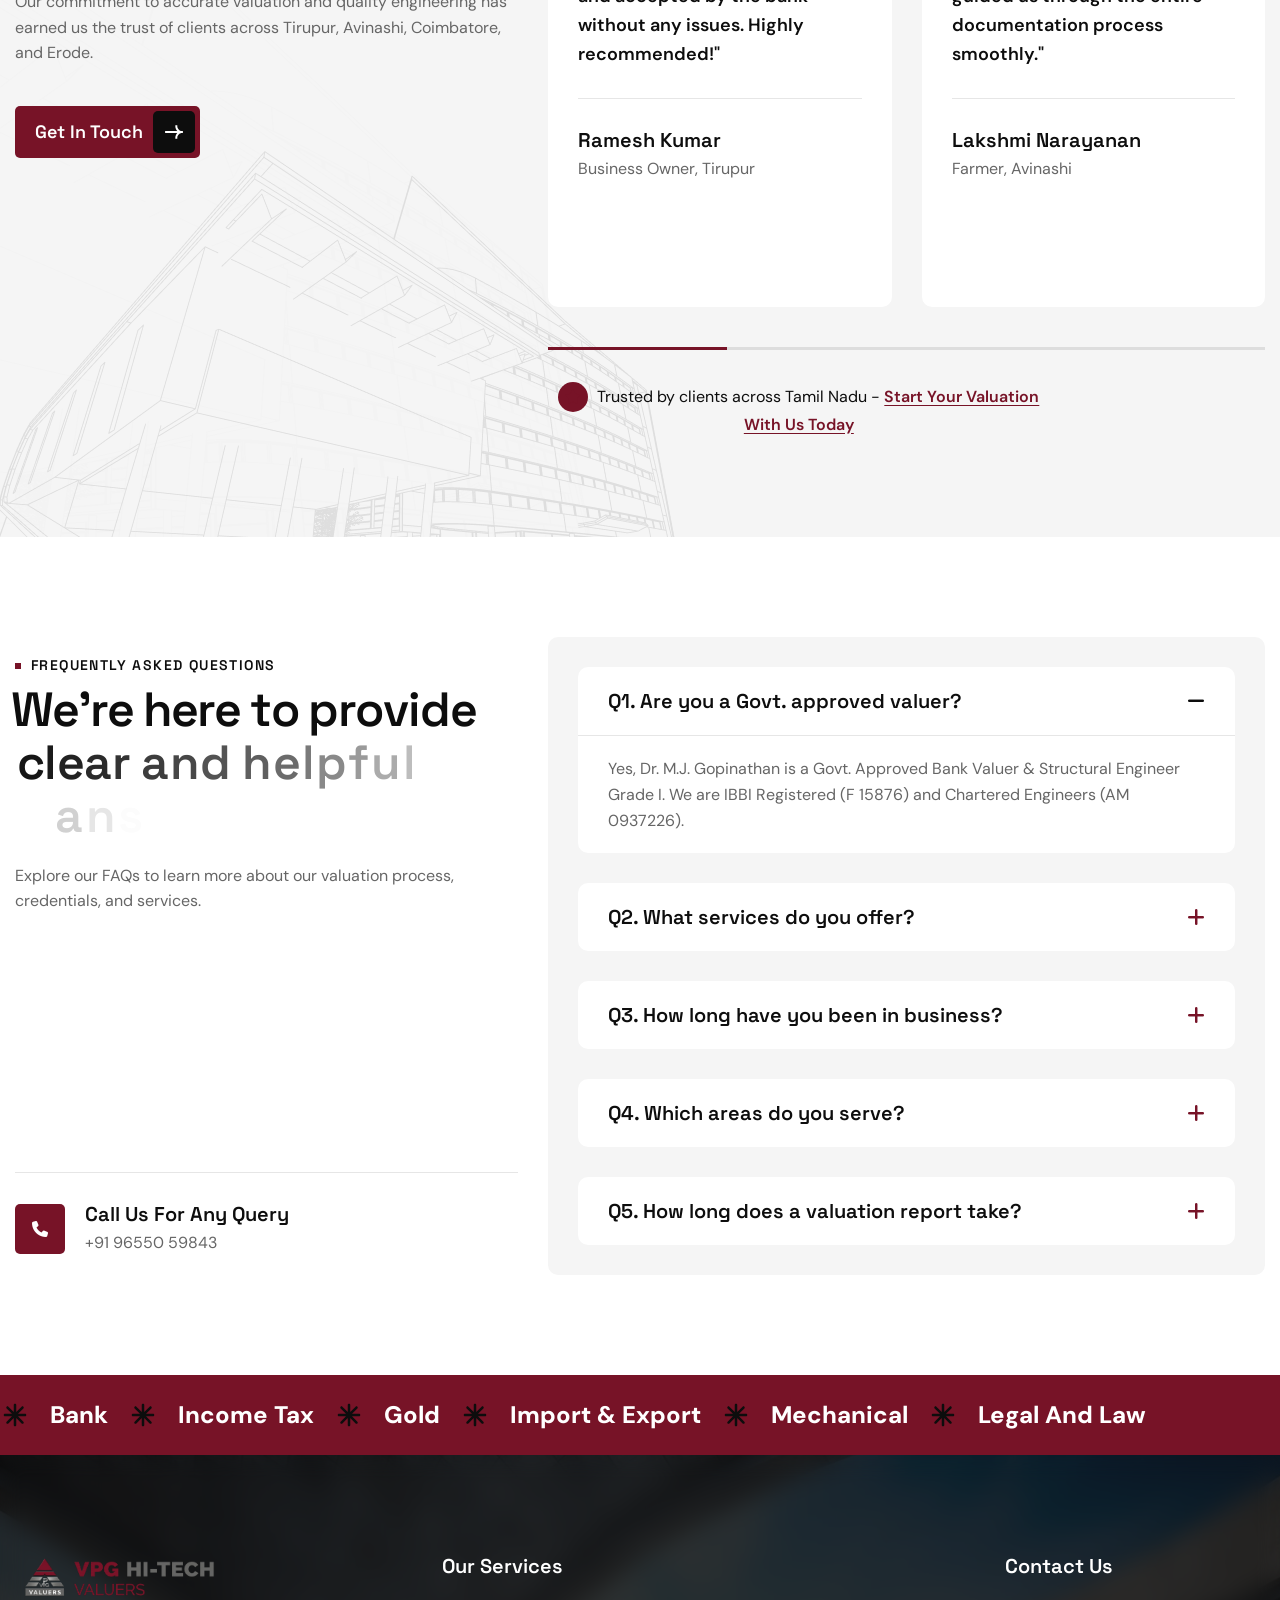
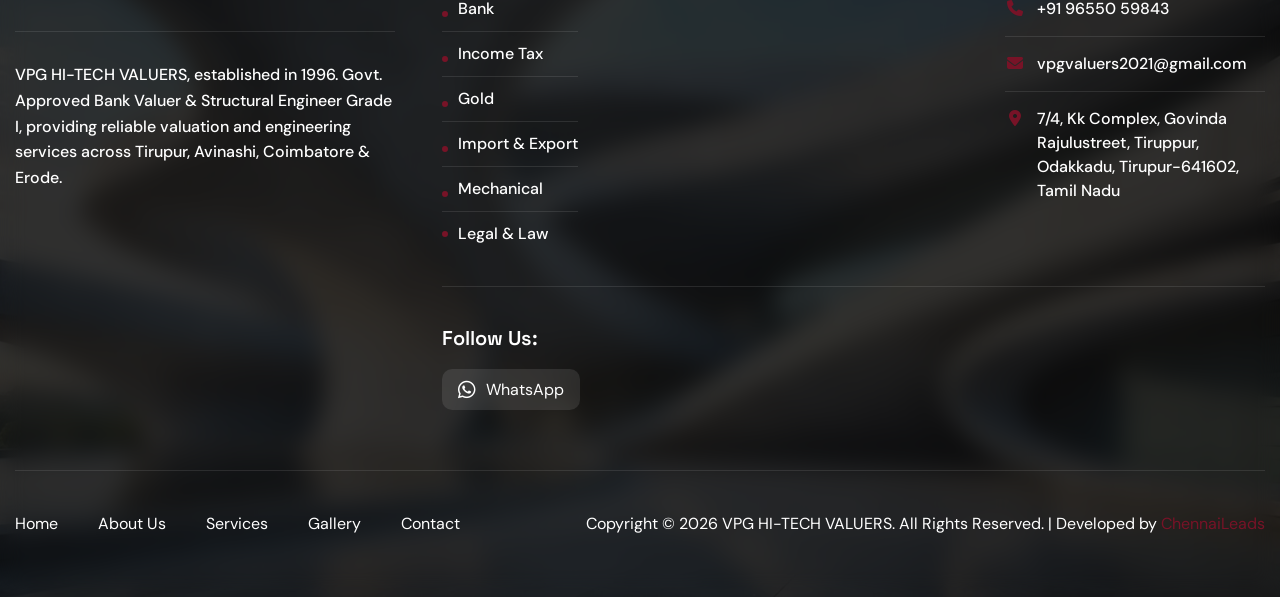
==== commit 3b227d46: "Update index.html" ====
--- a/index.html
+++ b/index.html
@@ -91,7 +91,7 @@
                                                 <a href="contact.html" class="btn-default btn-highlighted">Get Free Consultation</a>
                                             </div>
                                             <div class="video-play-button">
-                                                <a href="tel:+919980839075" data-cursor-text="Call">
+                                                <a href="tel:+919655059843" data-cursor-text="Call">
                                                     <i class="fa-solid fa-phone"></i>
                                                 </a>
                                                 <h3>Call Us Now</h3>
@@ -689,7 +689,7 @@
                             </div>
                         </div>
                         <div class="cta-box-btn wow fadeInUp" data-wow-delay="0.6s">
-                            <a href="tel:+919980839075" class="btn-default btn-highlighted">Call Us: +91 99808 39075</a>  
+                            <a href="tel:+919655059843" class="btn-default btn-highlighted">Call Us: +91 96550 59843</a>  
                         </div>
                     </div>
                 </div>
@@ -795,7 +795,7 @@
                             <div class="icon-box"><i class="fa-solid fa-phone"></i></div>
                             <div class="faq-contact-box-content">
                                 <h3>Call Us For Any Query</h3>
-                                <p><a href="tel:+919980839075">+91 99808 39075</a></p>
+                                <p><a href="tel:+919655059843">+91 96550 59843</a></p>
                             </div>
                         </div>
                     </div>
@@ -849,7 +849,7 @@
     </div>
     <!-- Our FAQs Section End -->
  
-    <!-- Main Footer Start -->
+  <!-- Main Footer Start -->
     <footer class="main-footer dark-section">
         <div class="footer-scrolling-ticker">
             <div class="scrolling-ticker-box">
@@ -900,8 +900,9 @@
                             <div class="footer-links footer-contact-links">
                                 <h3>Contact Us</h3>
                                 <ul>
-                                    <li><i class="fa-solid fa-phone"></i> <a href="tel:+919843076325">+91 98430 76325</a></li>
-                                    <li><i class="fa-solid fa-envelope"></i> <a href="mailto:vpgvaluers2021@gmail.com">vpgvaluers2021@gmail.com</a></li>
+                                    <li><i class="fa-solid fa-phone"></i> <a href="tel:+919655059843">+91 96550 59843</a></li>
+                                    <li><i class="fa-solid fa-envelope"></i> <a href="mailto:vpgvaluers2021@gmail.com">
+                                        vpgvaluers2021@gmail.com</a></li>
                                     <li><i class="fa-solid fa-location-dot"></i>7/4, Kk Complex, Govinda Rajulustreet, Tiruppur, Odakkadu, Tirupur-641602, Tamil Nadu</li>
                                 </ul>
                             </div>
@@ -942,7 +943,7 @@
     <!-- Sticky WhatsApp Button End -->
 
     <!-- Sticky Call Button Start -->
-    <a href="tel:+919843076325" class="sticky-call-btn" title="Call Now">
+    <a href="tel:+919655059843" class="sticky-call-btn" title="Call Now">
         <i class="fa-solid fa-phone"></i>
     </a>
     <!-- Sticky Call Button End -->
